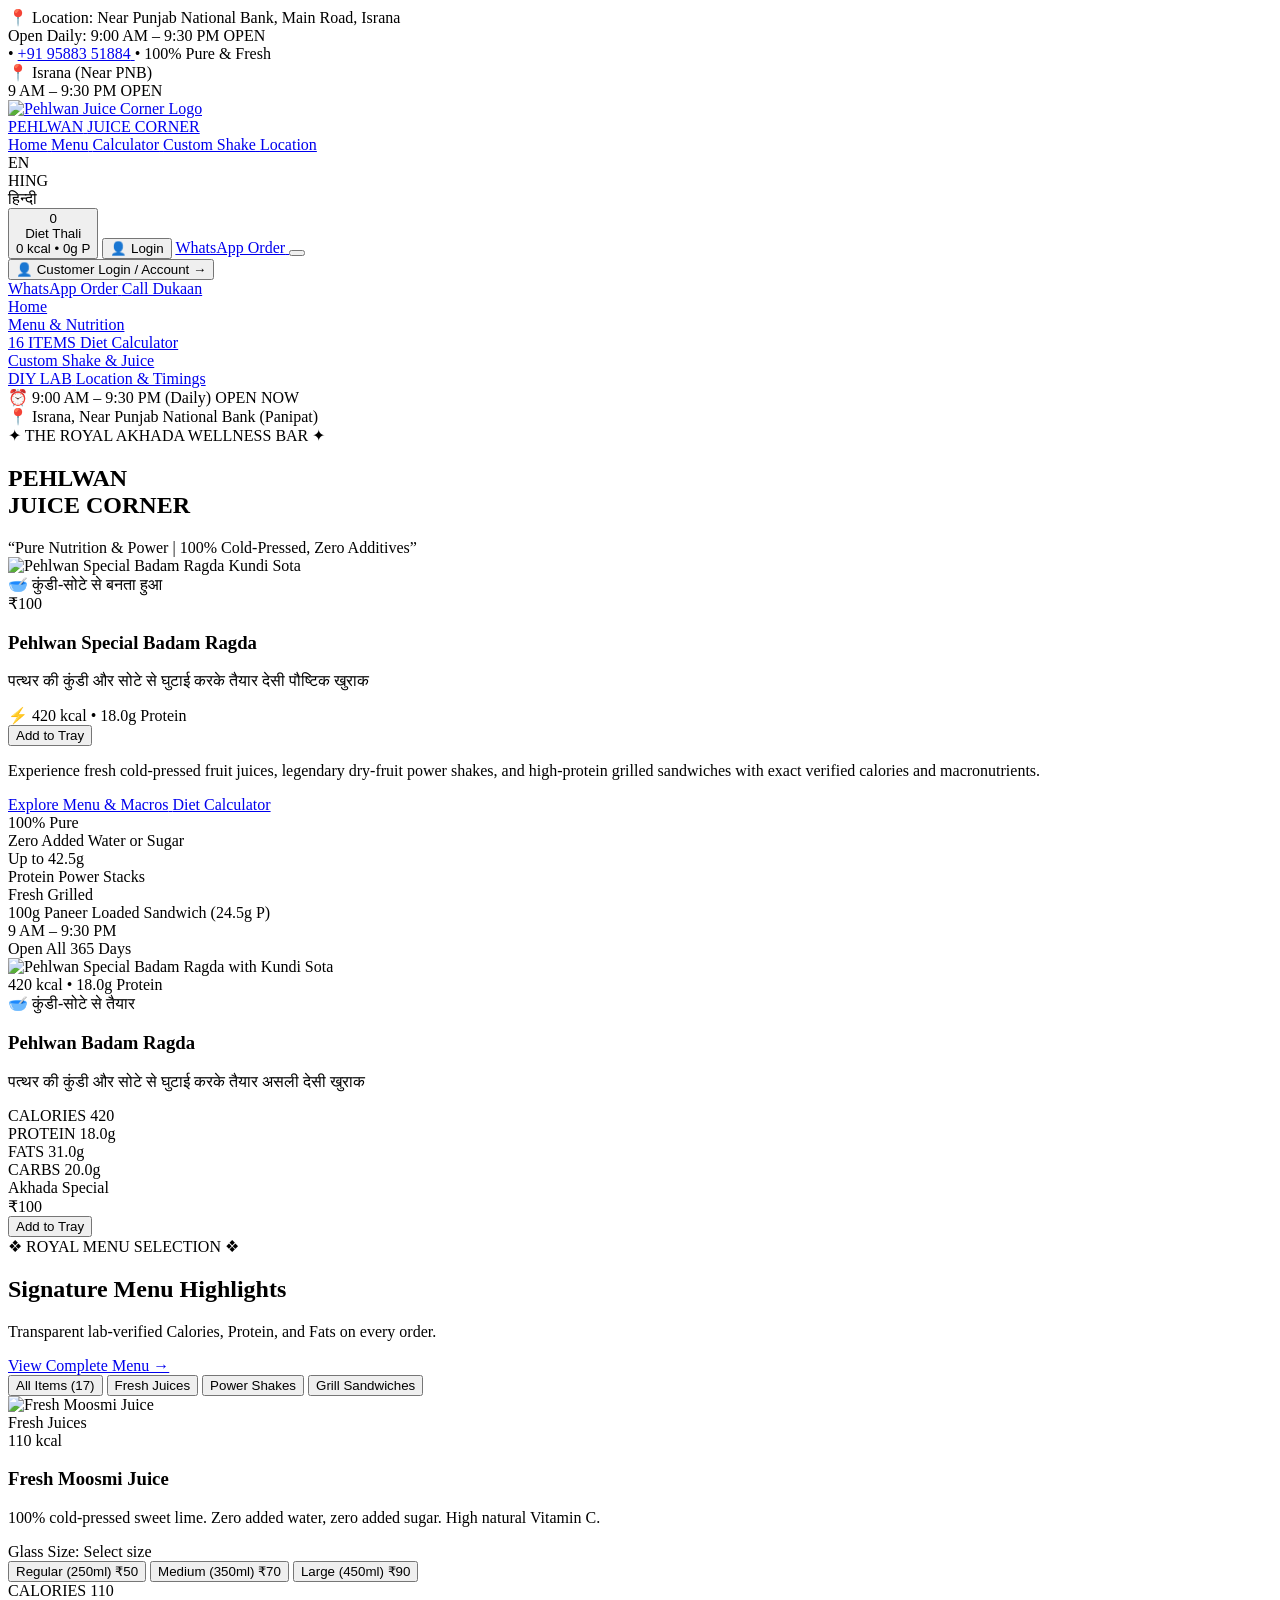
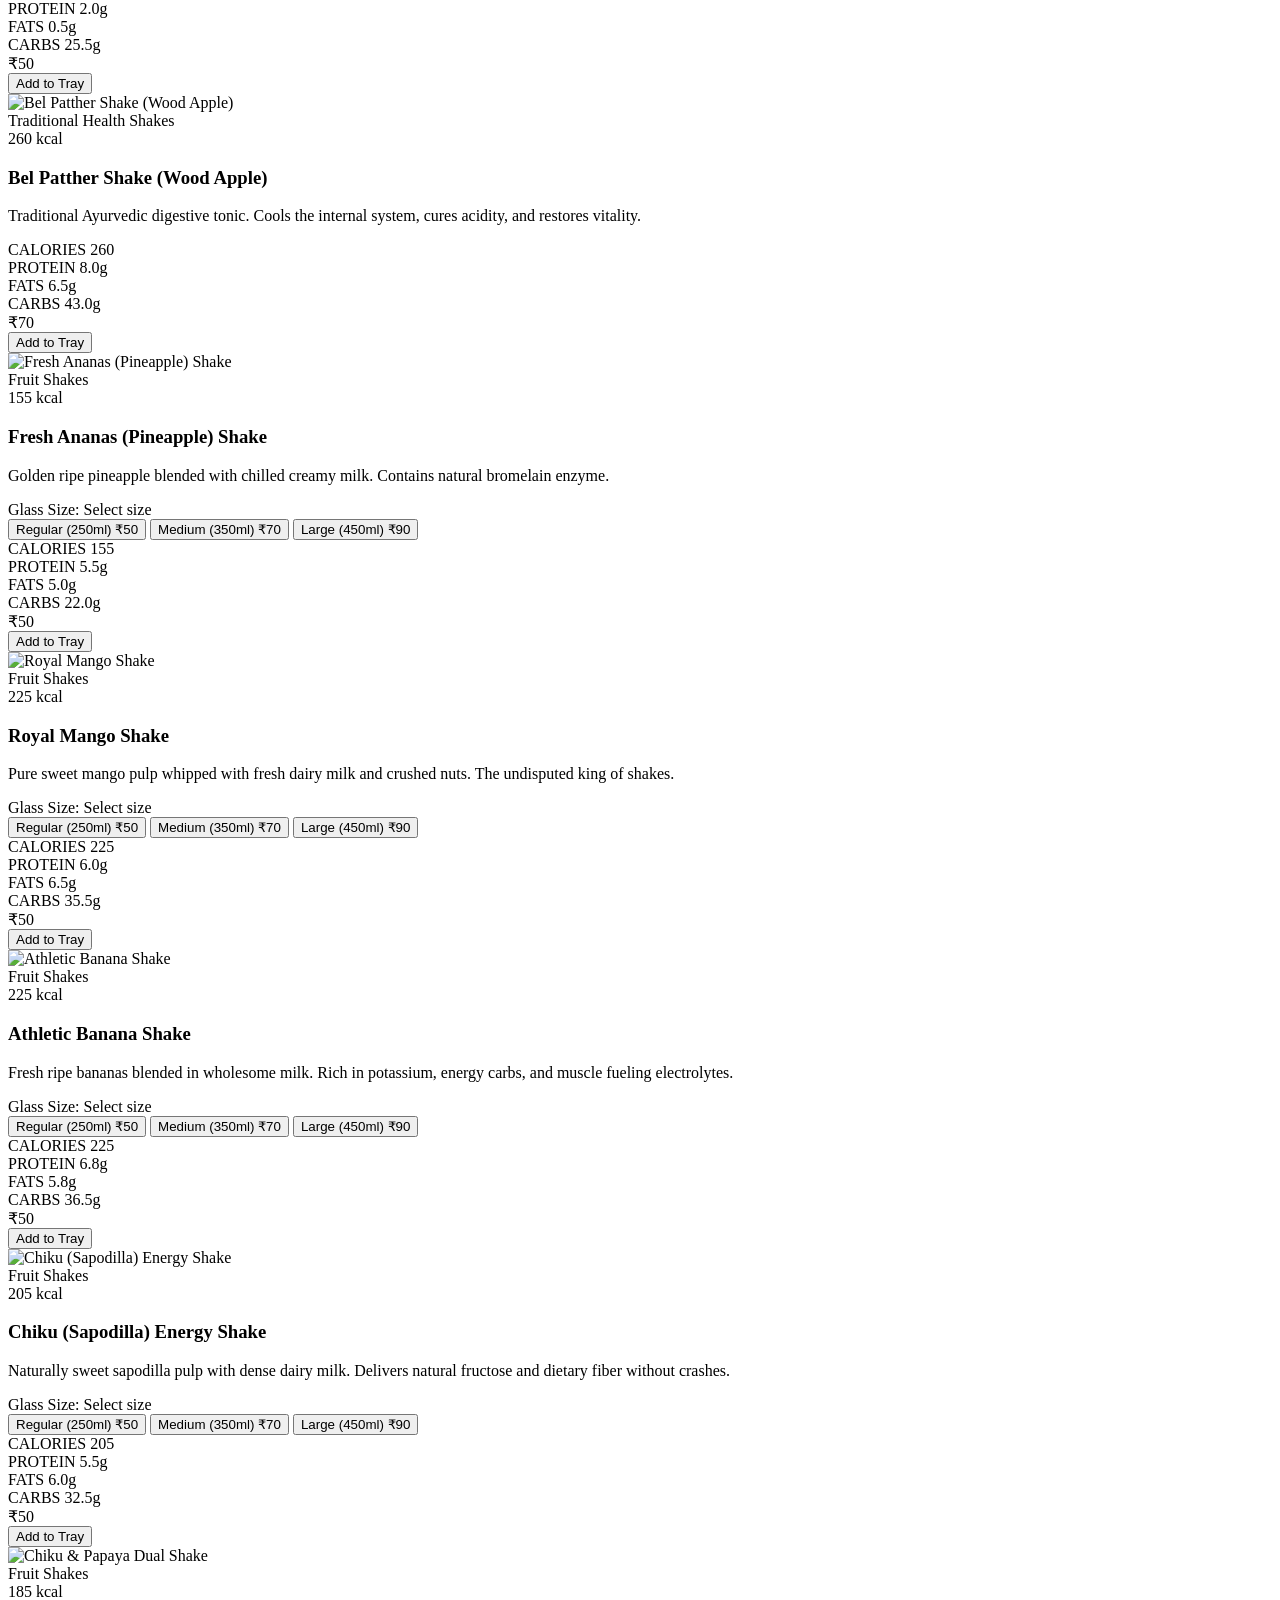
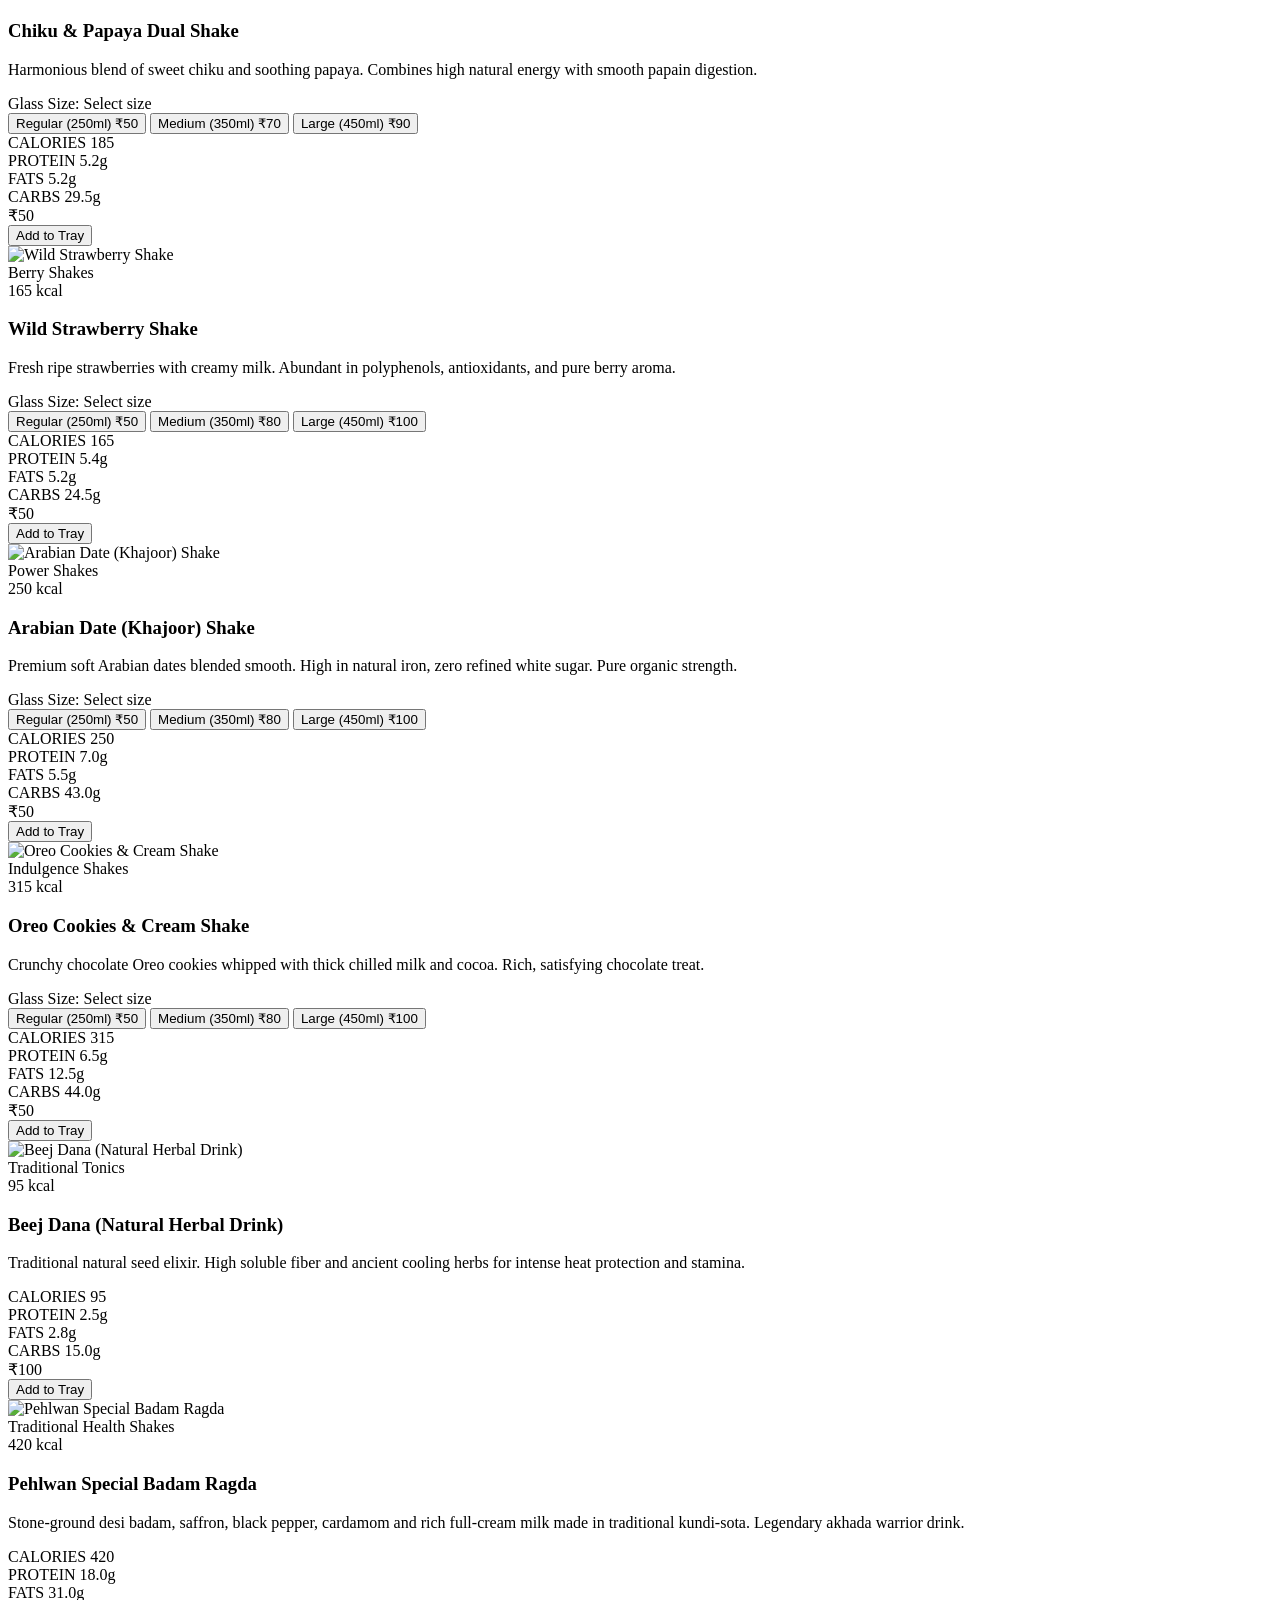
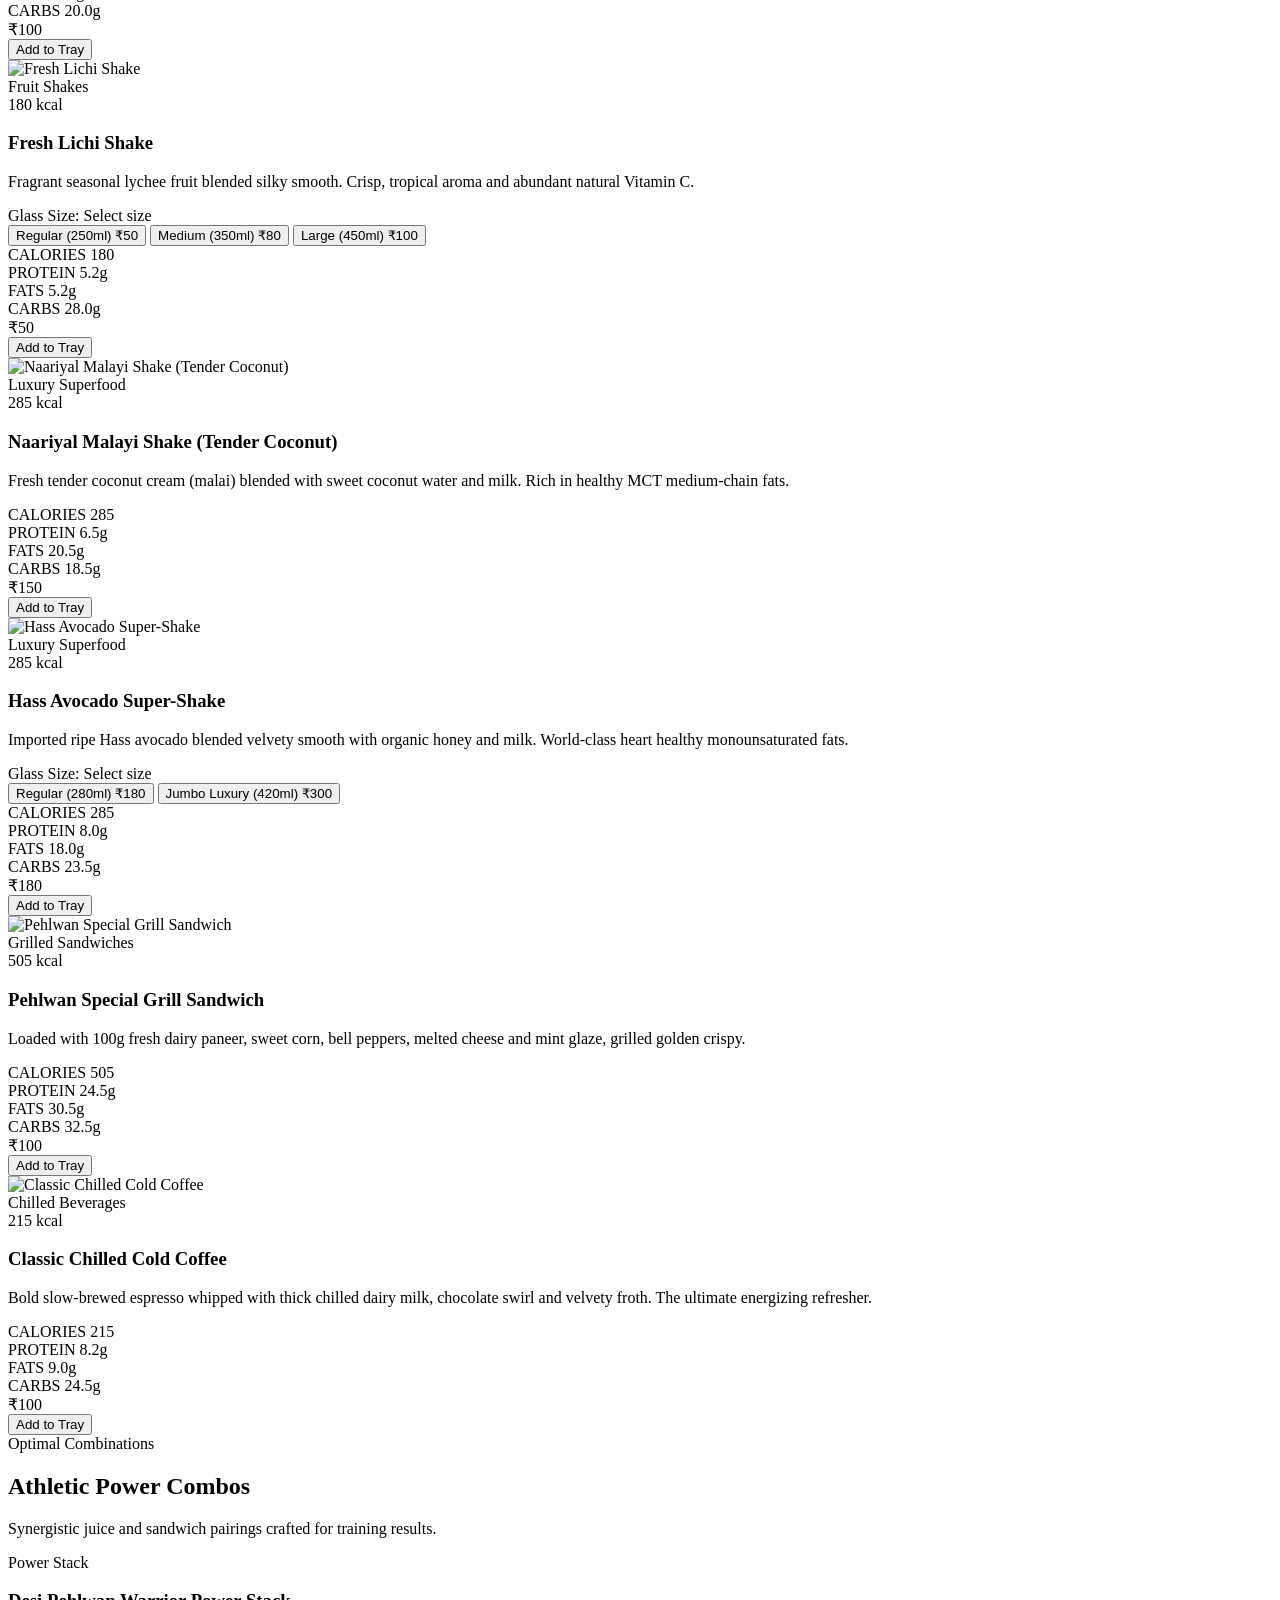
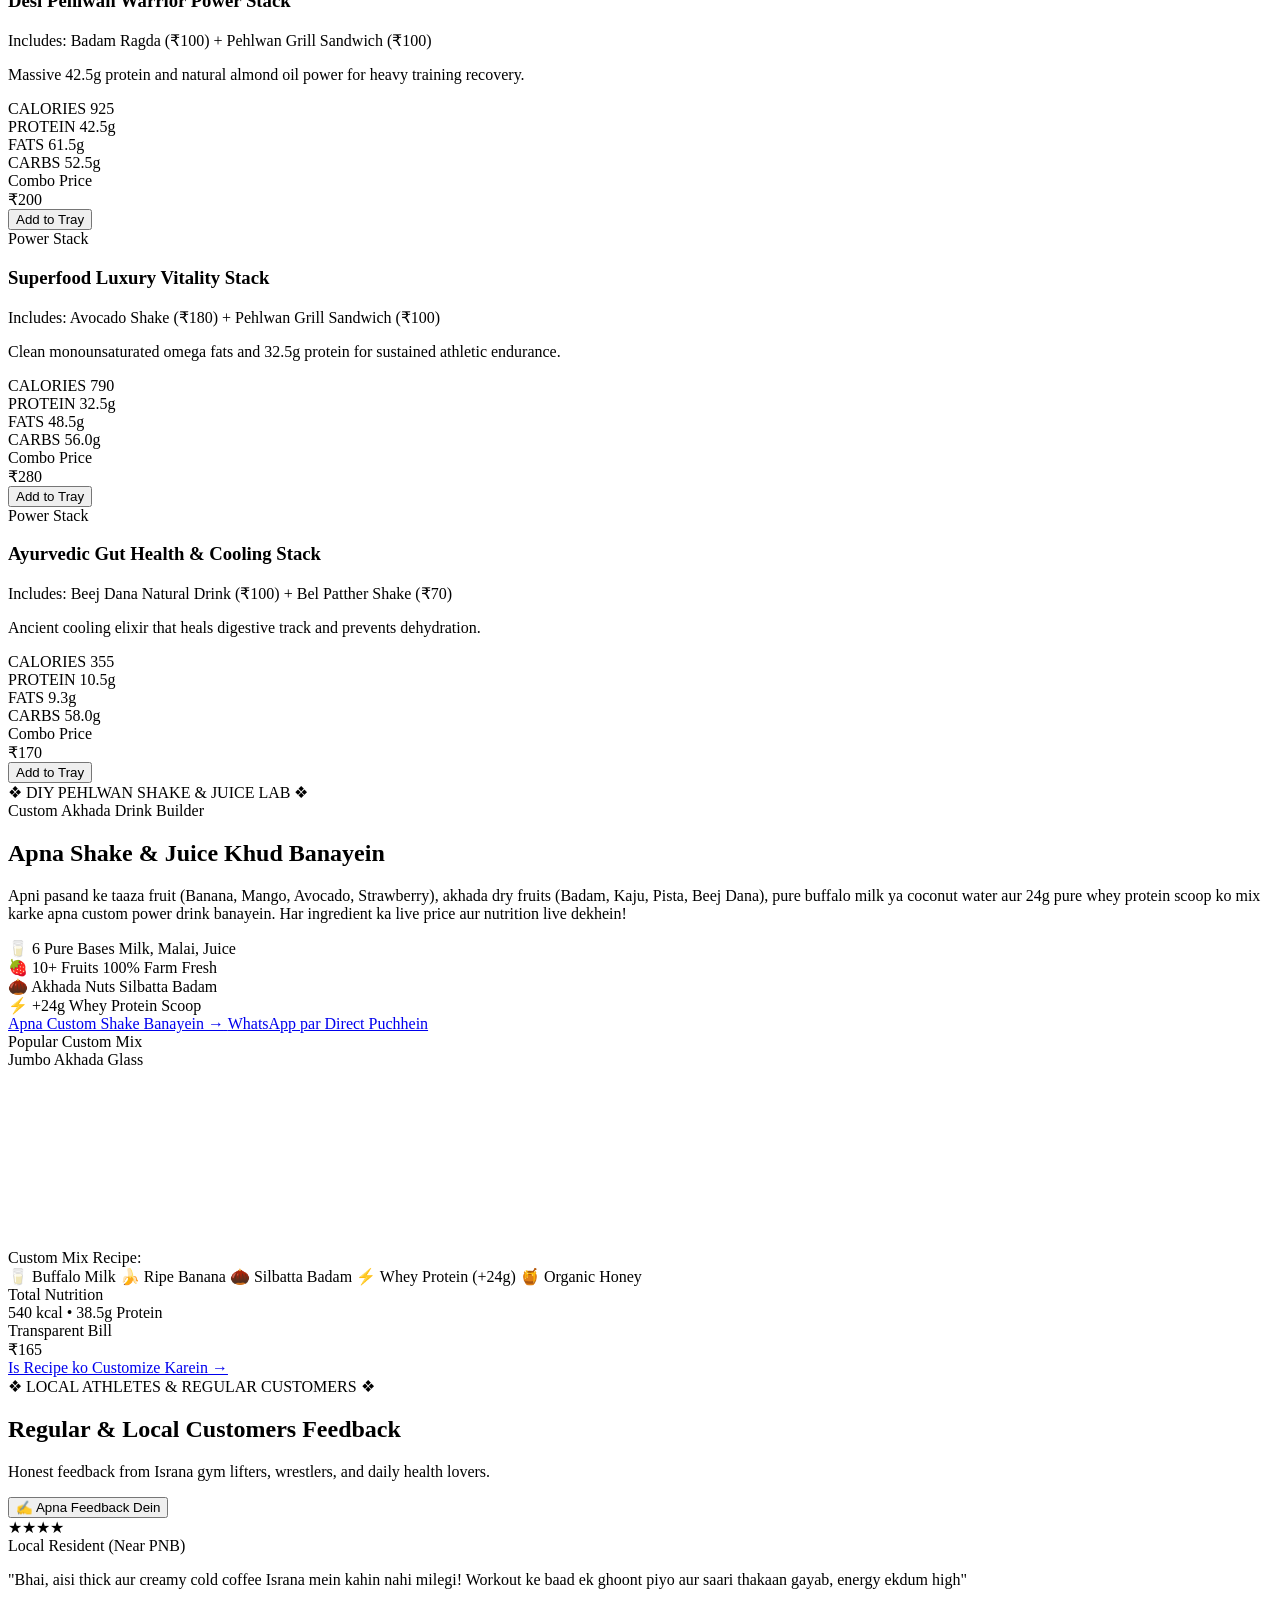
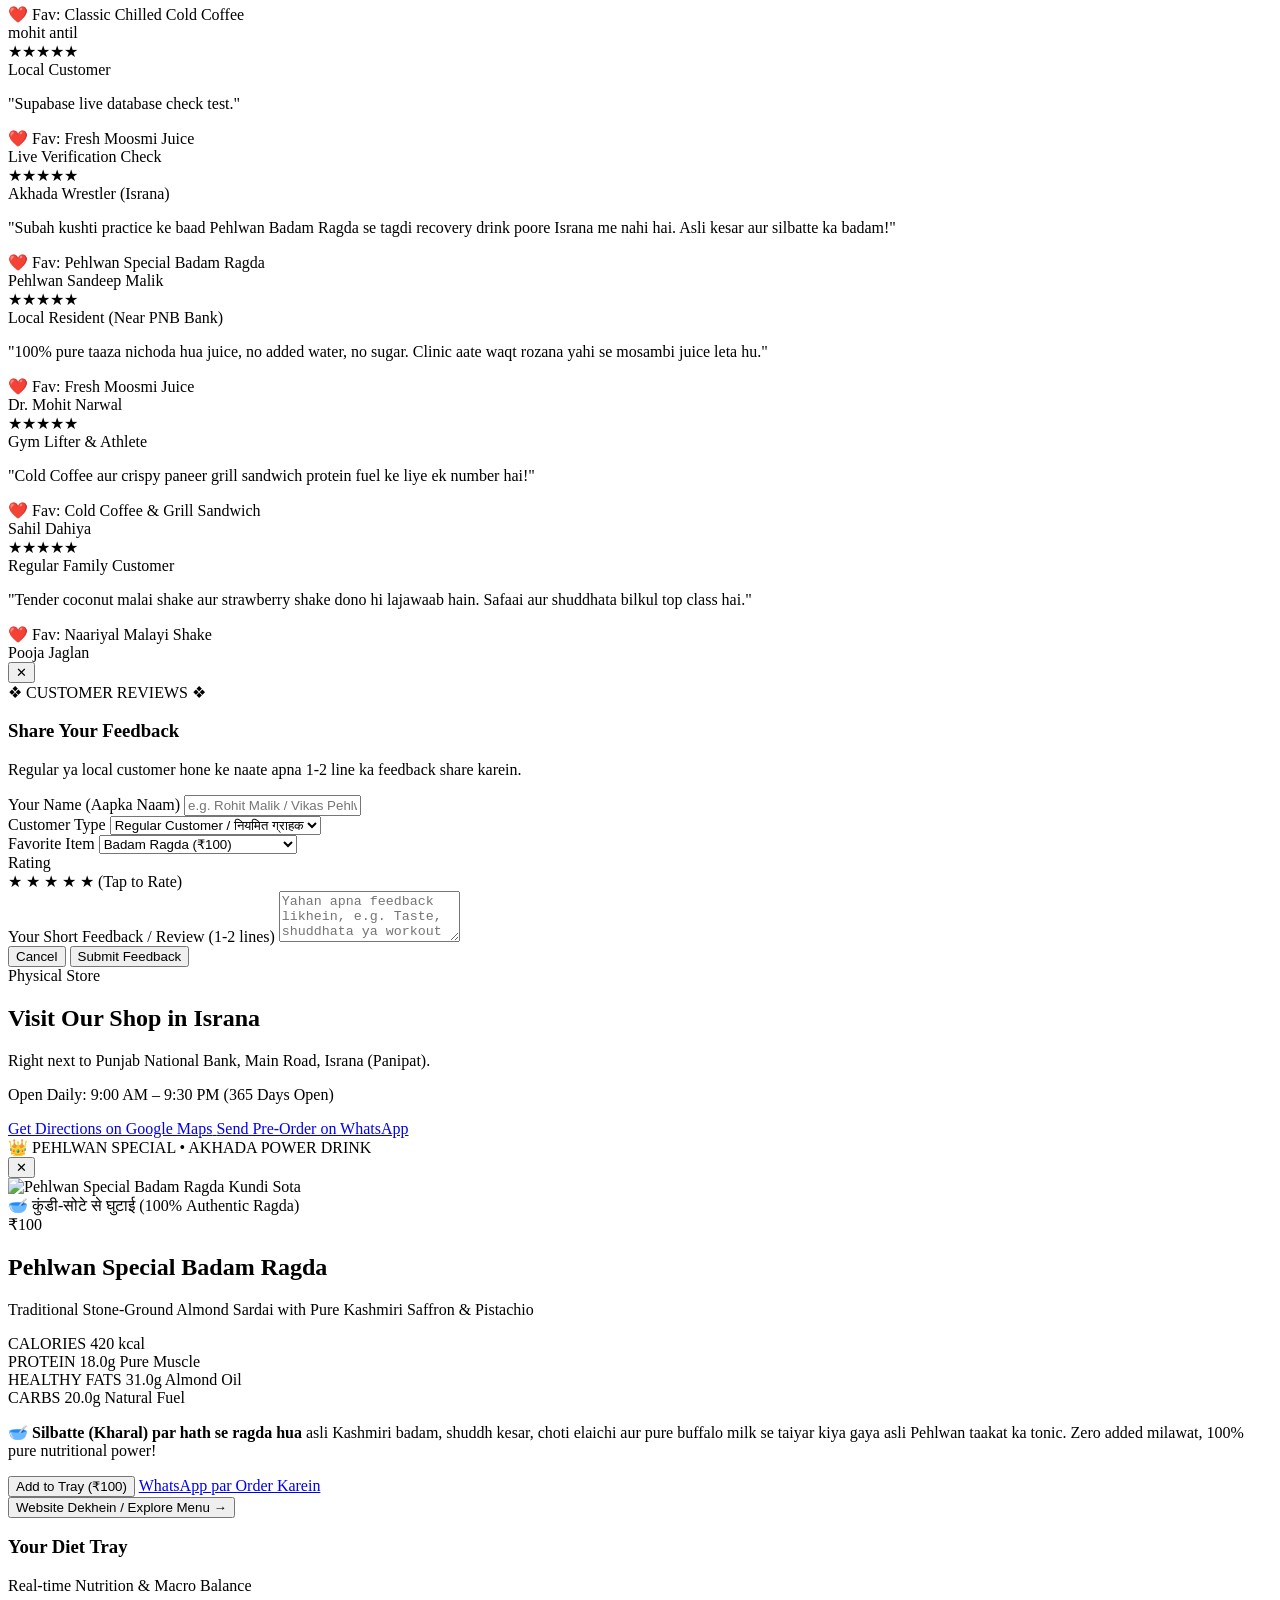
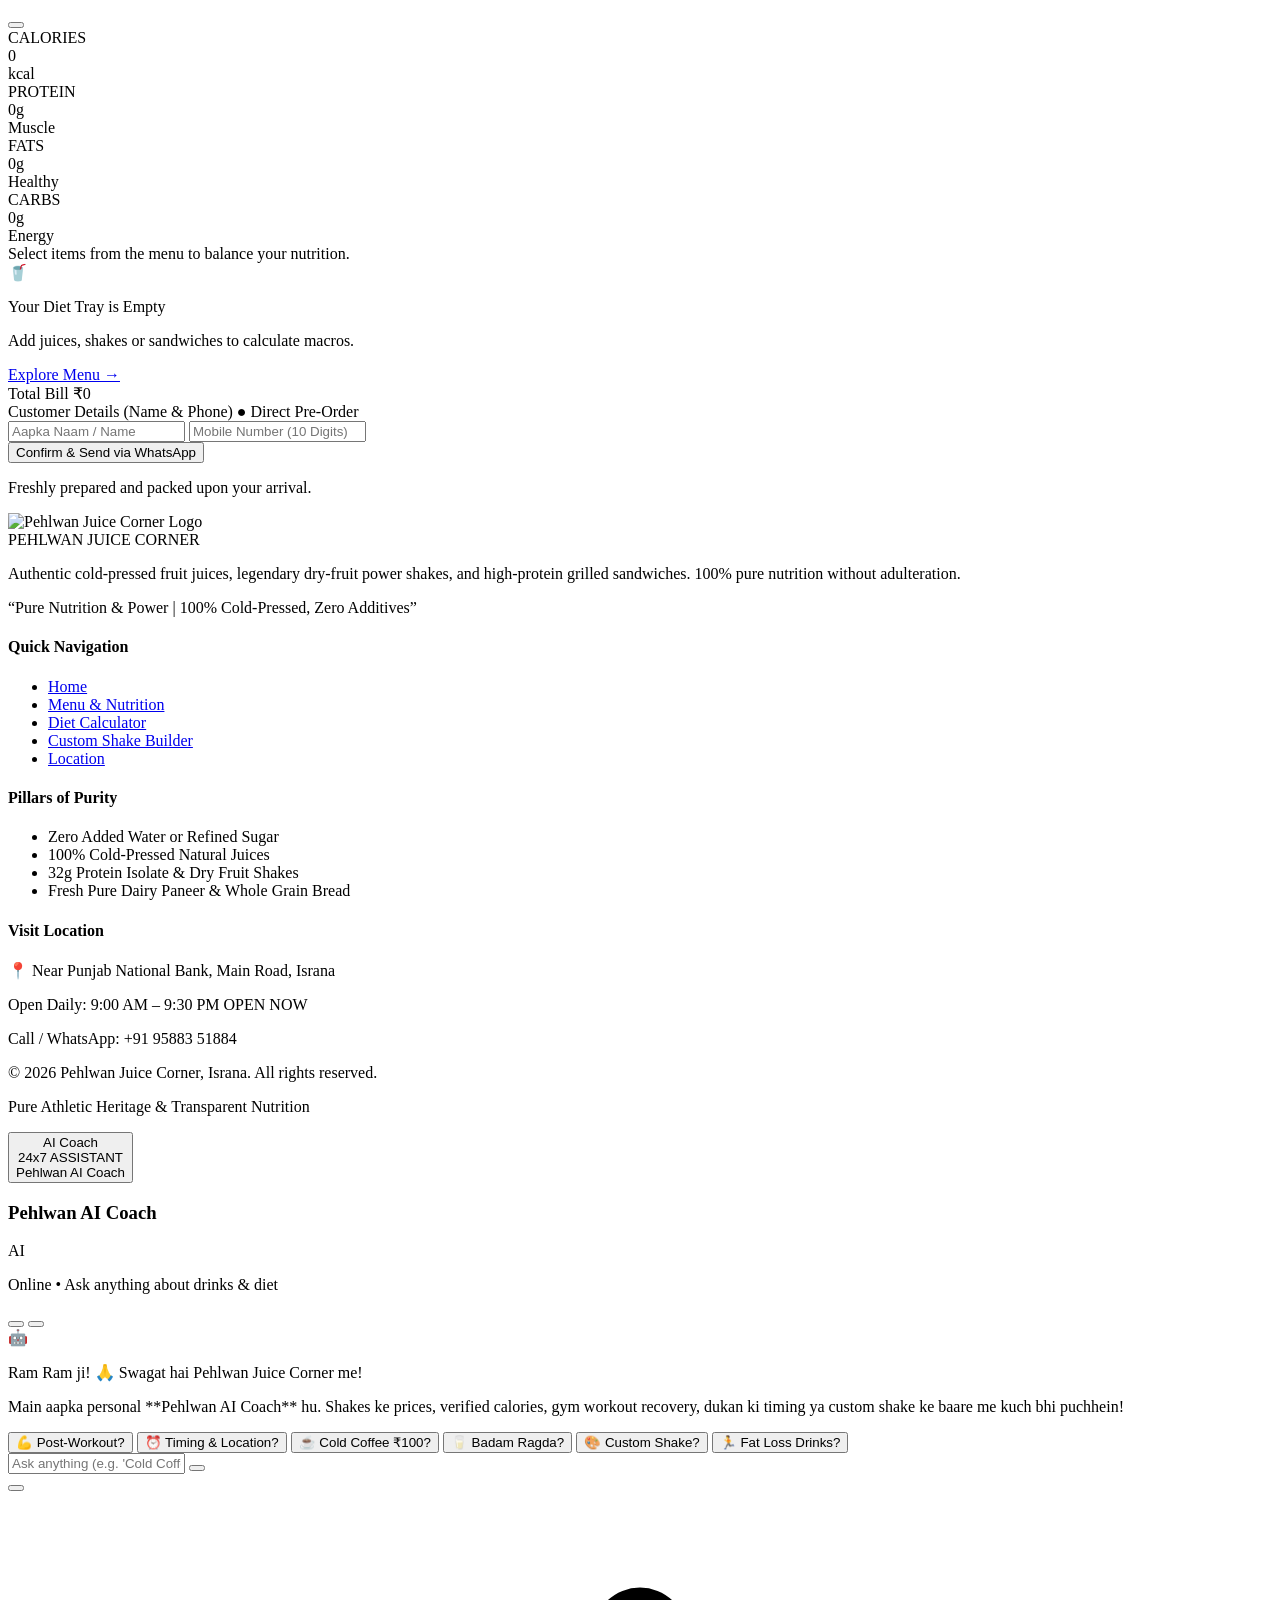
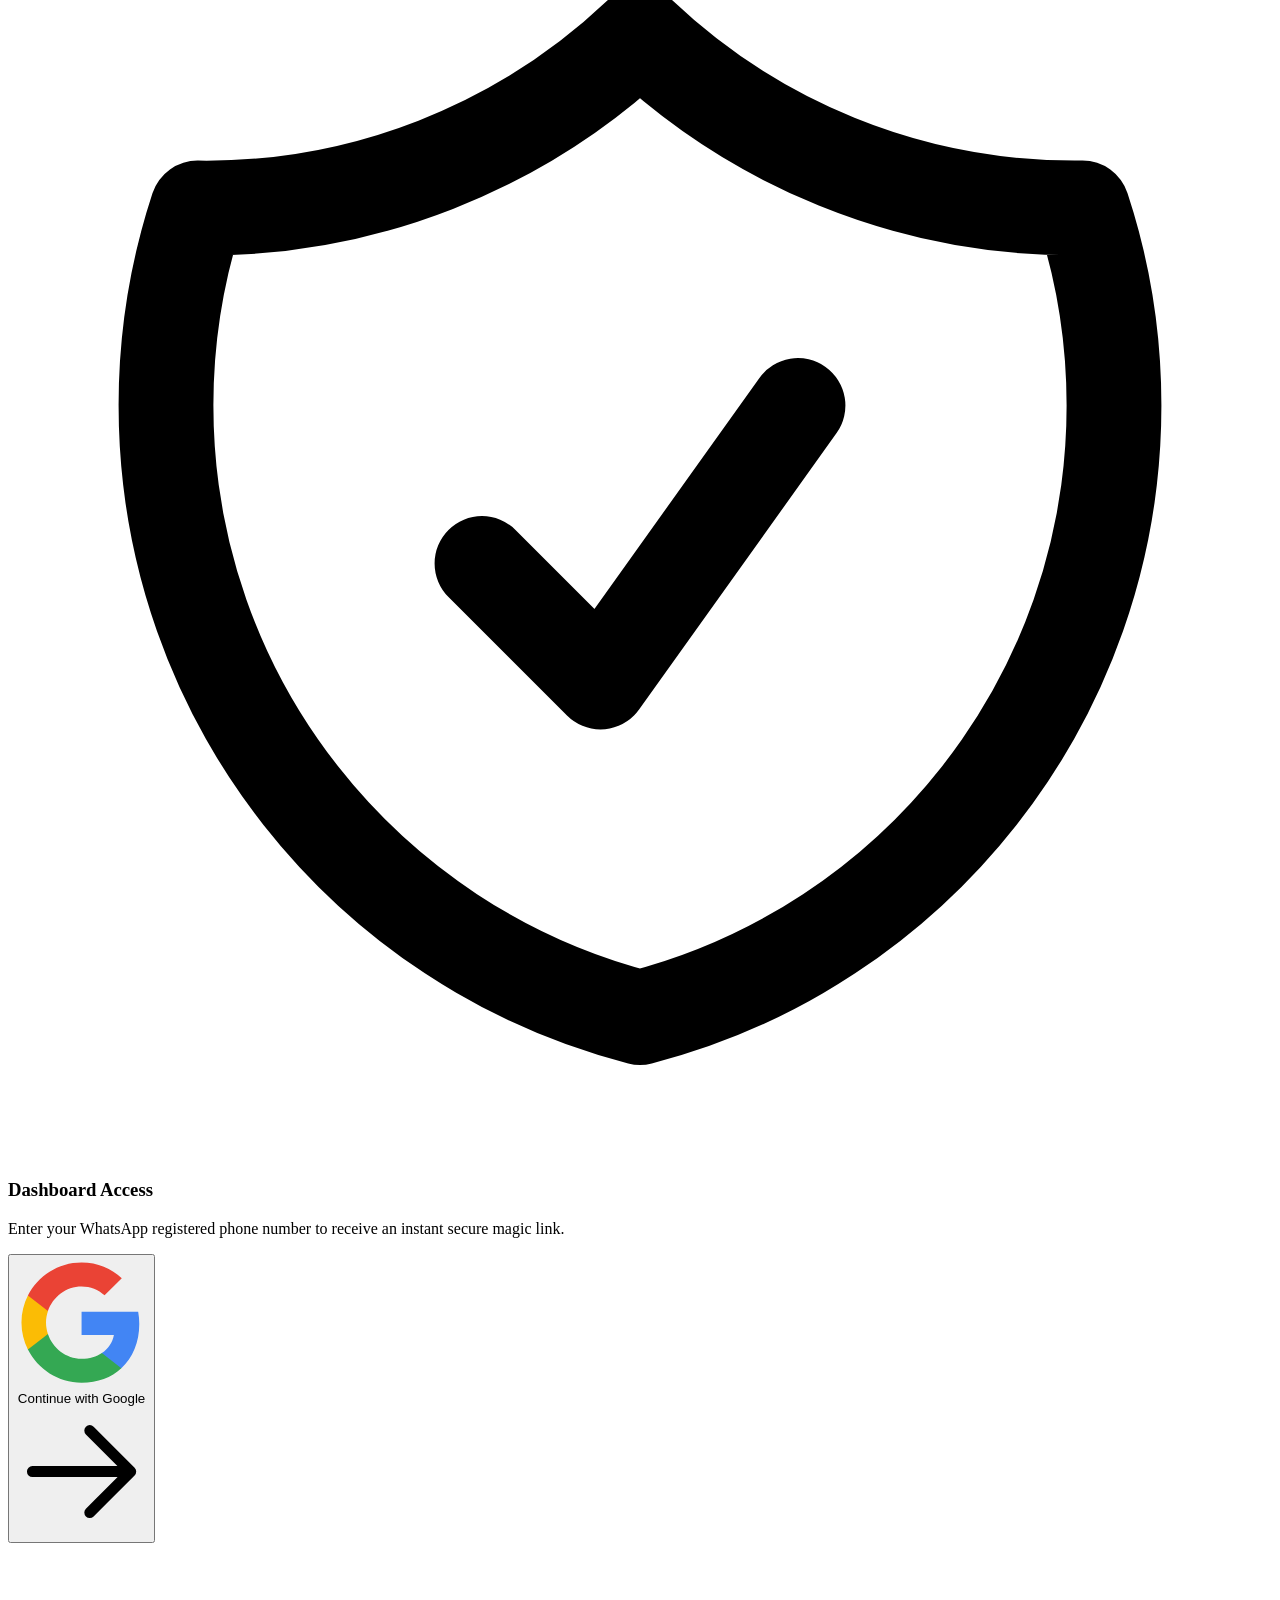
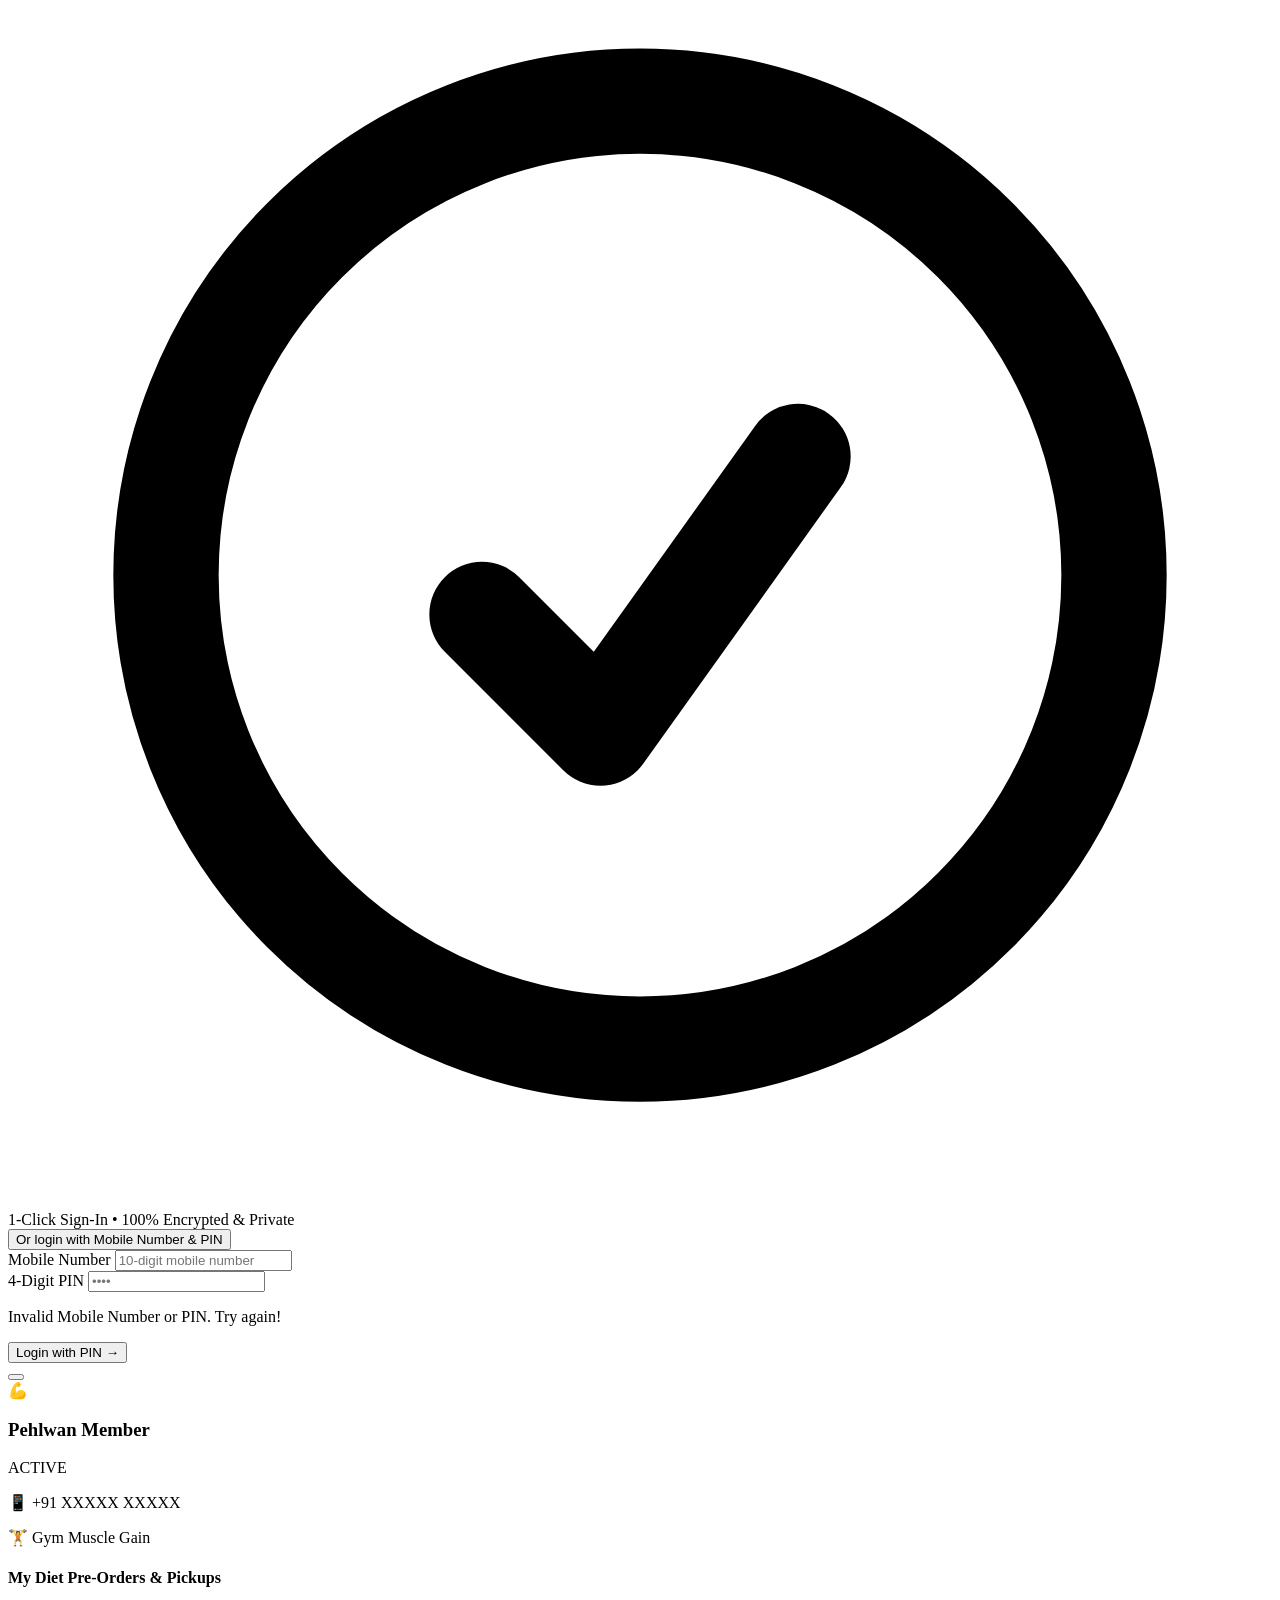
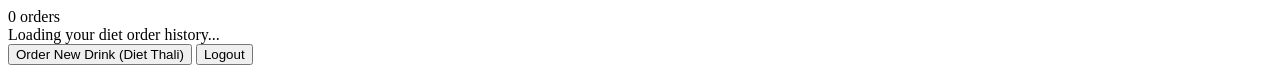
==== index.html @ ba2afd47 "Activate Official Google One-Tap Login with Google Cloud Client ID for all users" ====
<!DOCTYPE html>
<html lang="en">
<head>
    <base href="/pehlwan-juice-corner/">
    <meta charset="UTF-8">
    <meta name="viewport" content="width=device-width, initial-scale=1.0">
    <title>Pehlwan Juice Corner | Pure Juices, Power Shakes & High-Protein Sandwiches</title>
    <!-- Google Fonts -->
    <link rel="preconnect" href="https://fonts.googleapis.com">
    <link rel="preconnect" href="https://fonts.gstatic.com" crossorigin>
    <link href="https://fonts.googleapis.com/css2?family=Cinzel:wght@500;600;700;800;900&family=Playfair+Display:ital,wght@0,600;0,700;1,600&family=Outfit:wght@400;500;600;700;800;900&family=Plus+Jakarta+Sans:wght@400;500;600;700;800&display=swap" rel="stylesheet">
    <!-- Tailwind CSS CDN -->
    <script src="https://cdn.tailwindcss.com"></script>
    <script>
        tailwind.config = {
            theme: {
                extend: {
                    colors: {
                        pehlwan: {
                            dark: '#000000',
                            card: '#ffffff',
                            cardLight: '#f8fafc',
                            cardDark: '#09090b',
                            gold: '#000000',
                            goldLight: '#f4f4f5',
                            goldDark: '#18181b',
                            amber: '#000000',
                            saffron: '#18181b',
                            green: '#000000',
                            emerald: '#000000',
                            mint: '#27272a'
                        }
                    },
                    fontFamily: {
                        sans: ['"Plus Jakarta Sans"', 'sans-serif'],
                        heading: ['"Cinzel"', 'serif'],
                        body: ['"Outfit"', 'sans-serif'],
                        classic: ['"Cinzel"', 'serif']
                    }
                }
            }
        }
    </script>
    <!-- Lucide Icons CDN -->
    <script src="https://unpkg.com/lucide@latest"></script>
    <link rel="stylesheet" href="static/css/style.css">
    <link rel="icon" type="image/png" href="static/images/pehlwan_logo.png">
</head>
<body class="bg-white text-black font-sans min-h-screen flex flex-col selection:bg-black selection:text-white">

    <!-- Top Minimalist Ticker Bar (Jet Black, Crisp White Text - Ultra Compact) -->
    <div class="bg-black text-white border-b border-neutral-800 py-1 px-3 sm:px-6 text-[10px] sm:text-[11px] font-semibold">
        <!-- Desktop / Laptop View (md+) -->
        <div class="max-w-7xl mx-auto hidden md:flex items-center justify-between">
            <div class="flex items-center gap-2">
                <span class="w-1.5 h-1.5 rounded-full bg-white animate-pulse"></span>
                <span data-i18n="topLocation">📍 Location: Near Punjab National Bank, Main Road, Israna</span>
            </div>
            <div class="flex items-center gap-4 text-neutral-300">
                <div class="flex items-center gap-1.5">
                    <i data-lucide="clock" class="w-3 h-3 text-white"></i>
                    <span data-i18n="topTiming">Open Daily: 9:00 AM – 9:30 PM</span>
                    <span class="shop-status-badge ticker-badge inline-flex items-center gap-1 px-1.5 py-0.5 rounded-full text-[8.5px] font-black bg-emerald-400 text-black ml-1">
                        <span class="status-dot w-1.5 h-1.5 rounded-full bg-emerald-800 animate-pulse"></span>
                        <span class="status-text">OPEN</span>
                    </span>
                </div>
                <span class="text-neutral-600">•</span>
                <a href="https://wa.me/919588351884" target="_blank" class="hover:text-white flex items-center gap-1 text-white">
                    <i data-lucide="phone" class="w-3 h-3"></i>
                    <span>+91 95883 51884</span>
                </a>
                <span class="text-neutral-600">•</span>
                <span data-i18n="topTagline" class="text-neutral-400">100% Pure & Fresh</span>
            </div>
        </div>

        <!-- Phone / Mobile View (< md) -->
        <div class="flex md:hidden items-center justify-between gap-2 max-w-lg mx-auto text-[10px]">
            <div class="flex items-center gap-1 text-neutral-200 truncate">
                <span class="w-1.5 h-1.5 rounded-full bg-white flex-shrink-0"></span>
                <span class="truncate">📍 Israna (Near PNB)</span>
            </div>
            <div class="flex items-center gap-2 flex-shrink-0 text-white font-medium">
                <span>9 AM – 9:30 PM</span>
                <span class="shop-status-badge ticker-badge inline-flex items-center gap-1 px-1.5 py-0.5 rounded-full text-[8.5px] font-black bg-emerald-400 text-black">
                    <span class="status-dot w-1.5 h-1.5 rounded-full bg-emerald-800 animate-pulse"></span>
                    <span class="status-text">OPEN</span>
                </span>
            </div>
        </div>
    </div>

    <!-- Main Header Bar (Compact & Sleek, Pure Black & White) -->
    <header class="sticky top-0 z-40 bg-white/95 backdrop-blur-xl border-b border-neutral-200 transition-all shadow-sm">
        <div class="max-w-7xl mx-auto px-3 sm:px-6 lg:px-8">
            <div class="flex items-center justify-between h-14 sm:h-16 gap-2 sm:gap-4">
                
                <!-- Brand Logo (Compact, Crisp, Non-Wrapping) -->
                <a href="index.html" class="flex items-center gap-2 sm:gap-2.5 group flex-shrink-0">
                    <div class="relative w-8 h-8 sm:w-9 sm:h-9 lg:w-10 lg:h-10 flex items-center justify-center flex-shrink-0 rounded-full border border-neutral-200 p-0.5 bg-neutral-50 group-hover:border-black transition-all">
                        <img src="static/images/pehlwan_logo.png" alt="Pehlwan Juice Corner Logo" class="w-full h-full object-contain rounded-full">
                    </div>
                    <div class="flex flex-col">
                        <span class="font-classic font-black text-xs sm:text-sm lg:text-base tracking-wider text-black uppercase leading-tight">
                            <span data-i18n="heroTitlePehlwan">PEHLWAN</span>
                        </span>
                        <span class="font-classic text-neutral-600 text-[8px] sm:text-[9px] lg:text-[10px] font-bold tracking-[0.16em] uppercase leading-tight">
                            <span data-i18n="heroTitleJuice">JUICE CORNER</span>
                        </span>
                    </div>
                </a>

                <!-- Desktop Navigation Links (Laptop / PC: lg+ only) -->
                <nav class="hidden lg:flex items-center gap-1 xl:gap-2 text-xs font-bold tracking-wide">
                    <a href="index.html" class="px-2.5 py-1 rounded-full transition-all flex items-center gap-1 bg-black text-white font-extrabold shadow-sm" data-i18n="navHome">
                        <span>Home</span>
                    </a>
                    <a href="menu.html" class="px-2.5 py-1 rounded-full transition-all flex items-center gap-1 text-neutral-700 hover:text-black hover:bg-neutral-100">
                        <span data-i18n="navMenu">Menu</span>
                    </a>
                    <a href="calculator.html" class="px-2.5 py-1 rounded-full transition-all flex items-center gap-1.5 text-neutral-700 hover:text-black hover:bg-neutral-100">
                        <i data-lucide="calculator" class="w-3.5 h-3.5"></i>
                        <span data-i18n="navCalculator">Calculator</span>
                    </a>
                    <a href="custom_shake.html" class="px-2.5 py-1 rounded-full transition-all flex items-center gap-1.5 text-neutral-700 hover:text-black hover:bg-neutral-100">
                        <i data-lucide="sparkles" class="w-3.5 h-3.5"></i>
                        <span data-i18n="navCustomShake">Custom Shake</span>
                    </a>
                    <a href="location.html" class="px-2.5 py-1 rounded-full transition-all flex items-center gap-1.5 text-neutral-700 hover:text-black hover:bg-neutral-100">
                        <i data-lucide="map-pin" class="w-3.5 h-3.5"></i>
                        <span data-i18n="navLocation">Location</span>
                    </a>
                </nav>

                <!-- Header Actions (Compact, Settled, Non-Colliding) -->
                <div class="flex items-center gap-1.5 sm:gap-2.5 flex-shrink-0">
                    
                    <!-- 3-WAY LANGUAGE SWITCHER (EN | HING | हिन्दी) -->
                    <div class="flex items-center">
                        <div id="lang-switch-track" class="glossy-switch-track compact w-[78px] sm:w-[94px] h-[22px] sm:h-[24px]" data-pos="center" title="Switch Language">
                            <div class="glossy-thumb"></div>
                            <div class="switch-segment segment-en" data-lang="en">EN</div>
                            <div class="switch-segment segment-hinglish" data-lang="hinglish">HING</div>
                            <div class="switch-segment segment-hi" data-lang="hi">हिन्दी</div>
                        </div>
                    </div>

                    <!-- Diet Tray Trigger (Icon on Phone, Metric Pill on Laptop) -->
                    <button onclick="togglePehlwanTray()" class="relative flex items-center gap-1.5 sm:gap-2 bg-neutral-100 hover:bg-neutral-200 text-black p-1.5 sm:px-2.5 sm:py-1 rounded-full border border-neutral-300 hover:border-black transition-all shadow-sm" title="View Diet Tray">
                        <div class="relative">
                            <i data-lucide="shopping-bag" class="w-3.5 h-3.5 sm:w-4 sm:h-4 text-black"></i>
                            <span id="pehlwan-tray-count" class="absolute -top-1 -right-1 bg-black text-white text-[8px] font-black w-3.5 h-3.5 rounded-full flex items-center justify-center">0</span>
                        </div>
                        <div class="text-left hidden md:block">
                            <div class="text-[8.5px] text-neutral-500 uppercase font-bold tracking-wider leading-none" data-i18n="navTray">Diet Thali</div>
                            <div class="text-[9.5px] font-bold text-black leading-tight flex items-center gap-1 mt-0.5">
                                <span id="tray-header-calories" class="font-extrabold">0</span> kcal
                                <span class="text-neutral-400">•</span>
                                <span id="tray-header-protein" class="font-extrabold">0g</span> P
                            </div>
                        </div>
                    </button>

                    <!-- Customer Account / Login Pill -->
                    <button onclick="handleCustomerAuthClick()" id="cust-auth-btn" class="inline-flex items-center gap-1.5 bg-white hover:bg-neutral-100 text-black font-extrabold text-xs px-2.5 py-1 sm:px-3 sm:py-1.5 rounded-full border border-neutral-300 hover:border-black transition-all shadow-sm flex-shrink-0" title="Customer Account">
                        <span id="cust-status-dot" class="w-2 h-2 rounded-full bg-neutral-400"></span>
                        <span id="cust-auth-btn-label">👤 Login</span>
                    </button>

                    <!-- WhatsApp Order Button -->
                    <a href="https://wa.me/919588351884?text=Hello%20Pehlwan%20Juice%20Corner!%20I%20want%20to%20order." target="_blank" class="inline-flex items-center justify-center gap-1.5 bg-black hover:bg-neutral-800 text-white font-black text-xs p-1.5 sm:px-3.5 sm:py-1.5 rounded-full transition-all shadow-sm flex-shrink-0" title="Order via WhatsApp">
                        <i data-lucide="message-circle" class="w-3.5 h-3.5 sm:w-4 sm:h-4"></i>
                        <span class="hidden sm:inline" data-i18n="navOrderWhatsApp">WhatsApp Order</span>
                    </a>

                    <!-- Mobile Hamburger (Visible on Phone/Tablet, Hidden on Laptop) -->
                    <button onclick="toggleMobileNav()" class="lg:hidden p-1.5 text-black hover:bg-neutral-100 rounded-full focus:outline-none transition-colors border border-neutral-200" title="Open Navigation Menu">
                        <i data-lucide="menu" class="w-4 h-4 stroke-[2.5]"></i>
                    </button>
                </div>
            </div>
        </div>

        <!-- Mobile Navigation Menu Drawer (Clean Modern White & Black App Drawer) -->
        <div id="mobile-nav" class="hidden lg:hidden bg-white/98 backdrop-blur-2xl border-b-2 border-black px-4 pt-4 pb-6 space-y-4 shadow-2xl">
            <!-- Customer Login in Mobile Drawer -->
            <button onclick="toggleMobileNav(); handleCustomerAuthClick();" id="mobile-cust-auth-btn" class="w-full bg-neutral-100 border border-neutral-300 hover:border-black text-black font-extrabold text-xs py-2.5 px-3 rounded-xl flex items-center justify-between shadow-sm">
                <span class="flex items-center gap-2">
                    <span id="mobile-cust-status-dot" class="w-2 h-2 rounded-full bg-neutral-400"></span>
                    <span id="mobile-cust-btn-label">👤 Customer Login / Account</span>
                </span>
                <span class="text-neutral-400">→</span>
            </button>

            <!-- Quick Action Buttons -->
            <div class="grid grid-cols-2 gap-2.5 pb-2 border-b border-neutral-200">
                <a href="https://wa.me/919588351884?text=Hello%20Pehlwan%20Juice%20Corner!%20I%20want%20to%20order." target="_blank" class="bg-black text-white font-black text-xs py-2.5 px-3 rounded-xl flex items-center justify-center gap-2 shadow-md">
                    <i data-lucide="message-circle" class="w-4 h-4"></i>
                    <span>WhatsApp Order</span>
                </a>
                <a href="tel:+91 95883 51884" class="bg-white border-2 border-black text-black font-black text-xs py-2.5 px-3 rounded-xl flex items-center justify-center gap-2 hover:bg-black hover:text-white transition-colors">
                    <i data-lucide="phone" class="w-4 h-4"></i>
                    <span>Call Dukaan</span>
                </a>
            </div>

            <!-- Main Nav Links with Icons -->
            <div class="space-y-1 text-sm font-bold">
                <a href="index.html" class="flex items-center gap-3 px-3.5 py-2.5 rounded-xl hover:bg-neutral-100 bg-black text-white font-black" data-i18n="navHome">
                    <i data-lucide="home" class="w-4 h-4"></i>
                    <span>Home</span>
                </a>
                <a href="menu.html" class="flex items-center justify-between px-3.5 py-2.5 rounded-xl hover:bg-neutral-100 text-neutral-800">
                    <div class="flex items-center gap-3">
                        <i data-lucide="cup-soda" class="w-4 h-4"></i>
                        <span data-i18n="navMenu">Menu & Nutrition</span>
                    </div>
                    <span class="text-[9px] bg-neutral-200 text-black px-2 py-0.5 rounded-full font-black">16 ITEMS</span>
                </a>
                <a href="calculator.html" class="flex items-center gap-3 px-3.5 py-2.5 rounded-xl hover:bg-neutral-100 text-neutral-800" data-i18n="navCalculator">
                    <i data-lucide="calculator" class="w-4 h-4"></i>
                    <span>Diet Calculator</span>
                </a>
                <a href="custom_shake.html" class="flex items-center justify-between px-3.5 py-2.5 rounded-xl hover:bg-neutral-100 text-neutral-800">
                    <div class="flex items-center gap-3">
                        <i data-lucide="sparkles" class="w-4 h-4"></i>
                        <span data-i18n="navCustomShake">Custom Shake & Juice</span>
                    </div>
                    <span class="text-[9px] bg-black text-white px-2 py-0.5 rounded-full font-black">DIY LAB</span>
                </a>
                <a href="location.html" class="flex items-center gap-3 px-3.5 py-2.5 rounded-xl hover:bg-neutral-100 text-neutral-800" data-i18n="navLocation">
                    <i data-lucide="map-pin" class="w-4 h-4"></i>
                    <span>Location & Timings</span>
                </a>
            </div>

            <!-- Shop Info in Drawer -->
            <div class="pt-3 border-t border-neutral-200 text-xs text-neutral-600 flex items-center justify-between font-medium">
                <span>⏰ 9:00 AM – 9:30 PM (Daily)</span>
                <span class="shop-status-badge inline-flex items-center gap-1.5 px-2 py-0.5 rounded-full text-[10px] font-black bg-emerald-50 text-emerald-800 border border-emerald-300">
                    <span class="status-dot w-1.5 h-1.5 rounded-full bg-emerald-500 animate-pulse"></span>
                    <span class="status-text">OPEN NOW</span>
                </span>
            </div>
        </div>
    </header>

    <!-- Main Content -->
    <main class="flex-grow pb-20 sm:pb-8">
        
<!-- Modern Minimalist Hero Section (Crisp White & Bold Black) -->
<section class="relative pt-12 pb-20 md:pt-20 md:pb-28 overflow-hidden bg-white border-b border-neutral-200">
    <div class="max-w-7xl mx-auto px-4 sm:px-6 lg:px-8 relative z-10">
        <div class="grid grid-cols-1 lg:grid-cols-12 gap-12 lg:gap-16 items-center">
            
            <!-- Left 7 Cols: Typography & Actions -->
            <div class="lg:col-span-7 space-y-7 text-center lg:text-left">
                <!-- Location Pill (Clean Black & White) -->
                <div class="inline-flex items-center gap-2 bg-neutral-100 border border-neutral-300 px-4 py-1.5 sm:py-2 rounded-full text-[11px] sm:text-xs font-bold text-black shadow-sm">
                    <span class="w-2 h-2 rounded-full bg-black"></span>
                    <span data-i18n="heroBadge" class="tracking-wide">📍 Israna, Near Punjab National Bank (Panipat)</span>
                </div>

                <!-- Classic Luxury Heading -->
                <div class="space-y-2">
                    <div class="classic-ornament justify-center lg:justify-start text-[9px] sm:text-[10px]">✦ THE ROYAL AKHADA WELLNESS BAR ✦</div>
                    <h1 class="font-classic font-black text-4xl sm:text-6xl lg:text-7xl text-black tracking-[0.04em] leading-[1.08] sm:leading-[1.05]">
                        <span data-i18n="heroTitlePehlwan">PEHLWAN</span> <br>
                        <span data-i18n="heroTitleJuice" class="text-neutral-900">JUICE CORNER</span>
                    </h1>
                </div>

                <!-- Tagline -->
                <div class="text-base sm:text-xl font-classic font-bold text-neutral-800 tracking-wide" data-i18n="heroTagline">
                    “Pure Nutrition & Power | 100% Cold-Pressed, Zero Additives”
                </div>

                <!-- MOBILE EXCLUSIVE: Badam Ragda Kundi Sota Instant Card (Visible Immediately on Mobile Open) -->
                <div class="block lg:hidden my-4">
                    <div class="luxury-card rounded-2xl p-3.5 shadow-md border-2 border-black bg-white" onclick="openBadamRagdaModal()">
                        <div class="relative h-56 rounded-xl overflow-hidden bg-neutral-100">
                            <img src="static/images/badam_ragda_kundi_sota.jpg" alt="Pehlwan Special Badam Ragda Kundi Sota" class="w-full h-full object-cover">
                            <div class="absolute inset-0 bg-gradient-to-t from-black/85 via-transparent to-transparent"></div>
                            
                            <!-- Badges -->
                            <div class="absolute top-2.5 left-2.5 bg-black text-white text-[9px] font-black px-2.5 py-1 rounded-full uppercase tracking-wider flex items-center gap-1 shadow">
                                <span>🥣</span>
                                <span>कुंडी-सोटे से बनता हुआ</span>
                            </div>
                            <div class="absolute top-2.5 right-2.5 bg-white text-black text-xs font-black px-2.5 py-0.5 rounded-full shadow border border-neutral-300">
                                ₹100
                            </div>

                            <div class="absolute bottom-2.5 left-2.5 right-2.5 text-left">
                                <h3 class="font-heading font-black text-base text-white leading-tight">Pehlwan Special Badam Ragda</h3>
                                <p class="text-[10px] text-neutral-200 mt-0.5">पत्थर की कुंडी और सोटे से घुटाई करके तैयार देसी पौष्टिक खुराक</p>
                            </div>
                        </div>

                        <div class="mt-2.5 flex items-center justify-between text-xs">
                            <div class="text-[10px] font-bold text-neutral-600">
                                ⚡ 420 kcal • 18.0g Protein
                            </div>
                            <button onclick="event.stopPropagation(); addToPehlwanTray('item-12');" class="bg-black hover:bg-neutral-800 text-white font-black text-[11px] px-3.5 py-1.5 rounded-full flex items-center gap-1">
                                <i data-lucide="plus" class="w-3.5 h-3.5 stroke-[3]"></i>
                                <span>Add to Tray</span>
                            </button>
                        </div>
                    </div>
                </div>

                <p class="text-neutral-600 text-xs sm:text-base max-w-2xl mx-auto lg:mx-0 leading-relaxed font-normal" data-i18n="heroSubtitle">
                    Experience fresh cold-pressed fruit juices, legendary dry-fruit power shakes, and high-protein grilled sandwiches with exact verified calories and macronutrients.
                </p>

                <!-- Clean Actions -->
                <div class="pt-2 flex flex-col sm:flex-row items-center justify-center lg:justify-start gap-3 sm:gap-4">
                    <a href="menu.html" class="w-full sm:w-auto bg-black hover:bg-neutral-800 text-white font-black text-xs tracking-wider uppercase px-7 sm:px-9 py-3.5 sm:py-4 rounded-full shadow-lg transition-all hover:scale-105 flex items-center justify-center gap-2.5">
                        <span data-i18n="heroBtnMenu">Explore Menu & Macros</span>
                        <i data-lucide="arrow-right" class="w-4 h-4 stroke-[3]"></i>
                    </a>
                    <a href="calculator.html" class="w-full sm:w-auto bg-white hover:bg-neutral-100 text-black font-black text-xs tracking-wider uppercase px-6 sm:px-8 py-3.5 sm:py-4 rounded-full border-2 border-black transition-all flex items-center justify-center gap-2">
                        <i data-lucide="calculator" class="w-4 h-4 text-black"></i>
                        <span data-i18n="heroBtnCalc">Diet Calculator</span>
                    </a>
                </div>

                <!-- 4 Crisp Stat Highlights -->
                <div class="pt-4 sm:pt-6 grid grid-cols-2 sm:grid-cols-4 gap-2.5 sm:gap-4 text-left">
                    <div class="bg-neutral-50 border border-neutral-200 p-3 sm:p-4 rounded-2xl shadow-sm">
                        <div class="text-lg sm:text-xl font-black text-black" data-i18n="stat1Title">100% Pure</div>
                        <div class="text-[10px] sm:text-[11px] text-neutral-500 mt-0.5 leading-snug" data-i18n="stat1Sub">Zero Added Water or Sugar</div>
                    </div>
                    <div class="bg-neutral-50 border border-neutral-200 p-3 sm:p-4 rounded-2xl shadow-sm">
                        <div class="text-lg sm:text-xl font-black text-black" data-i18n="stat2Title">Up to 42.5g</div>
                        <div class="text-[10px] sm:text-[11px] text-neutral-500 mt-0.5 leading-snug" data-i18n="stat2Sub">Protein Power Stacks</div>
                    </div>
                    <div class="bg-neutral-50 border border-neutral-200 p-3 sm:p-4 rounded-2xl shadow-sm">
                        <div class="text-lg sm:text-xl font-black text-black" data-i18n="stat3Title">Fresh Grilled</div>
                        <div class="text-[10px] sm:text-[11px] text-neutral-500 mt-0.5 leading-snug" data-i18n="stat3Sub">100g Paneer Loaded Sandwich (24.5g P)</div>
                    </div>
                    <div class="bg-neutral-50 border border-neutral-200 p-3 sm:p-4 rounded-2xl shadow-sm">
                        <div class="text-lg sm:text-xl font-black text-black" data-i18n="stat4Title">9 AM – 9:30 PM</div>
                        <div class="text-[10px] sm:text-[11px] text-neutral-500 mt-0.5 leading-snug" data-i18n="stat4Sub">Open All 365 Days</div>
                    </div>
                </div>
            </div>

            <!-- Right 5 Cols: Permanent Badam Ragda with Kundi Sota Card (Desktop Showcase) -->
            <div class="lg:col-span-5 relative hidden lg:block">
                <div class="luxury-card rounded-3xl p-5 shadow-xl relative overflow-hidden group cursor-pointer border-2 border-neutral-300 hover:border-black transition-all bg-white" onclick="openBadamRagdaModal()" title="Click to View Full Photo & Royal Story">
                    <div class="relative h-72 sm:h-80 rounded-2xl overflow-hidden bg-neutral-100">
                        <img src="static/images/badam_ragda_kundi_sota.jpg" alt="Pehlwan Special Badam Ragda with Kundi Sota" class="w-full h-full object-cover group-hover:scale-105 transition-transform duration-700">
                        <div class="absolute inset-0 bg-gradient-to-t from-black/85 via-black/20 to-transparent"></div>

                        <!-- Macro Tag -->
                        <div class="absolute top-4 left-4 bg-black/85 backdrop-blur-md text-white px-3.5 py-1.5 rounded-full text-xs font-bold flex items-center gap-2">
                            <span class="w-2 h-2 rounded-full bg-white"></span>
                            <span>420 kcal • 18.0g Protein</span>
                        </div>
                        <div class="absolute top-4 right-4 bg-black text-white font-extrabold text-[10px] px-3.5 py-1.5 rounded-full uppercase tracking-wider shadow-lg flex items-center gap-1.5 font-classic">
                            <span>🥣</span>
                            <span>कुंडी-सोटे से तैयार</span>
                        </div>

                        <div class="absolute bottom-4 left-4 right-4">
                            <h3 class="font-heading font-black text-2xl text-white group-hover:underline transition-all">
                                Pehlwan Badam Ragda
                            </h3>
                            <p class="text-xs text-neutral-200 mt-0.5">पत्थर की कुंडी और सोटे से घुटाई करके तैयार असली देसी खुराक</p>
                        </div>
                    </div>

                    <!-- Macro Breakdown Bar -->
                    <div class="mt-4 p-3 bg-neutral-50 rounded-2xl border border-neutral-200">
                        <div class="grid grid-cols-4 gap-2 text-center text-xs">
                            <div class="p-1.5 rounded-xl bg-white border border-neutral-200">
                                <span class="text-[9px] text-neutral-500 font-bold block" data-i18n="cal">CALORIES</span>
                                <span class="font-black text-black text-base">420</span>
                            </div>
                            <div class="p-1.5 rounded-xl bg-white border border-neutral-200">
                                <span class="text-[9px] text-neutral-500 font-bold block" data-i18n="protein">PROTEIN</span>
                                <span class="font-black text-black text-base">18.0g</span>
                            </div>
                            <div class="p-1.5 rounded-xl bg-white border border-neutral-200">
                                <span class="text-[9px] text-neutral-500 font-bold block" data-i18n="fats">FATS</span>
                                <span class="font-black text-black text-base">31.0g</span>
                            </div>
                            <div class="p-1.5 rounded-xl bg-white border border-neutral-200">
                                <span class="text-[9px] text-neutral-500 font-bold block" data-i18n="carbs">CARBS</span>
                                <span class="font-black text-black text-base">20.0g</span>
                            </div>
                        </div>
                    </div>

                    <!-- Price & Add Button -->
                    <div class="mt-4 flex items-center justify-between">
                        <div>
                            <span class="text-[10px] text-neutral-500 uppercase tracking-wider block font-bold">Akhada Special</span>
                            <div class="text-2xl font-black text-black font-heading">₹100</div>
                        </div>
                        <button onclick="event.stopPropagation(); addToPehlwanTray('item-12');" class="bg-black hover:bg-neutral-800 text-white font-extrabold text-xs px-6 py-3 rounded-full transition-all shadow-md flex items-center gap-2">
                            <i data-lucide="plus" class="w-4 h-4 stroke-[3]"></i>
                            <span data-i18n="addBtn">Add to Tray</span>
                        </button>
                    </div>
                </div>
            </div>

        </div>
    </div>
</section>

<!-- Curated Menu Highlights Section (White Background) -->
<section class="py-20 bg-neutral-50 border-b border-neutral-200 relative">
    <div class="max-w-7xl mx-auto px-4 sm:px-6 lg:px-8">
        
        <div class="flex flex-col sm:flex-row sm:items-end justify-between mb-12 gap-6">
            <div class="space-y-2">
                <div class="classic-ornament justify-start text-[10px]">❖ ROYAL MENU SELECTION ❖</div>
                <h2 class="font-classic font-black text-3xl sm:text-4xl text-black tracking-wide" data-i18n="bestsellerTitle">
                    Signature Menu Highlights
                </h2>
                <p class="text-neutral-600 text-xs sm:text-sm max-w-xl" data-i18n="bestsellerSub">Transparent lab-verified Calories, Protein, and Fats on every order.</p>
            </div>
            <a href="menu.html" class="text-xs font-black font-classic tracking-widest uppercase text-black hover:underline flex items-center gap-2" data-i18n="viewFullMenu">
                <span>View Complete Menu →</span>
            </a>
        </div>

        <!-- Category Filters (Clean Black & White Tabs) -->
        <div class="flex items-center gap-2 overflow-x-auto pb-2 mb-8 scrollbar-none flex-nowrap">
            <button onclick="setPehlwanCategory('all')" id="cat-all" class="pehlwan-cat-tab active bg-black text-white px-5 py-2.5 rounded-full text-xs font-black whitespace-nowrap shadow font-classic tracking-wider uppercase">
                All Items (17)
            </button>
            <button onclick="setPehlwanCategory('juices')" id="cat-juices" class="pehlwan-cat-tab bg-white text-neutral-800 px-5 py-2.5 rounded-full text-xs font-bold whitespace-nowrap hover:bg-neutral-200 border border-neutral-300 font-classic tracking-wider uppercase">
                Fresh Juices
            </button>
            <button onclick="setPehlwanCategory('shakes')" id="cat-shakes" class="pehlwan-cat-tab bg-white text-neutral-800 px-5 py-2.5 rounded-full text-xs font-bold whitespace-nowrap hover:bg-neutral-200 border border-neutral-300 font-classic tracking-wider uppercase">
                Power Shakes
            </button>
            <button onclick="setPehlwanCategory('sandwiches')" id="cat-sandwiches" class="pehlwan-cat-tab bg-white text-neutral-800 px-5 py-2.5 rounded-full text-xs font-bold whitespace-nowrap hover:bg-neutral-200 border border-neutral-300 font-classic tracking-wider uppercase">
                Grill Sandwiches
            </button>
        </div>

        <div class="grid grid-cols-1 sm:grid-cols-2 lg:grid-cols-3 gap-8">
            
            <div 
                class="pehlwan-menu-card luxury-card rounded-3xl overflow-hidden flex flex-col justify-between group shadow-md bg-white border border-neutral-200 hover:border-black"
                data-id="item-1"
                data-category="juices"
            >
                <div class="relative h-52 overflow-hidden bg-neutral-100">
                    <img src="static/images/moosmi_juice.jpg" alt="Fresh Moosmi Juice" class="w-full h-full object-cover group-hover:scale-105 transition-transform duration-700">
                    <div class="absolute inset-0 bg-gradient-to-t from-black/60 via-transparent to-transparent"></div>

                    <!-- Category badge -->
                    <div class="absolute top-3 left-3 bg-black text-white px-3 py-1 rounded-full text-[10px] font-bold item-cat font-classic uppercase tracking-wider shadow">
                        Fresh Juices
                    </div>

                    <!-- Calorie badge -->
                    <div id="top-cal-item-1" class="absolute top-3 right-3 bg-white text-black font-black text-xs px-3 py-1 rounded-full border border-neutral-300 shadow">
                        110 kcal
                    </div>
                </div>

                <div class="p-6 flex-grow flex flex-col justify-between space-y-4">
                    <div>
                        <h3 class="font-classic font-bold text-lg sm:text-xl text-black group-hover:underline transition-all item-title leading-snug tracking-wide">
                            Fresh Moosmi Juice
                        </h3>
                        <p class="text-xs text-neutral-600 mt-2 line-clamp-2 leading-relaxed item-desc">
                            100% cold-pressed sweet lime. Zero added water, zero added sugar. High natural Vitamin C.
                        </p>
                    </div>

                    <!-- Size Selector if multiple sizes exist -->
                    
                    <div class="bg-neutral-100 border border-neutral-200 p-2 rounded-2xl">
                        <div class="text-[10px] text-neutral-500 font-bold uppercase tracking-wider mb-1.5 px-1 flex items-center justify-between">
                            <span class="font-classic">Glass Size:</span>
                            <span class="text-black text-[10px] font-bold">Select size</span>
                        </div>
                        <div class="flex items-center gap-1.5">
                            
                            <button 
                                type="button"
                                onclick="selectCardSize('item-1', 0, 50, 110, 2.0, 0.5, 25.5, 'Regular (250ml)', 'छोटा (250ml)')"
                                class="size-pill-item-1 flex-1 py-1.5 px-2 rounded-xl text-xs font-bold border transition-all text-center bg-black text-white border-black shadow font-black"
                                data-index="0"
                            >
                                <span class="block text-[11px] leading-tight font-semibold">Regular (250ml)</span>
                                <span class="block text-[10px] font-black">₹50</span>
                            </button>
                            
                            <button 
                                type="button"
                                onclick="selectCardSize('item-1', 1, 70, 150, 2.8, 0.7, 35.5, 'Medium (350ml)', 'मध्यम (350ml)')"
                                class="size-pill-item-1 flex-1 py-1.5 px-2 rounded-xl text-xs font-bold border transition-all text-center bg-white text-neutral-700 border-neutral-300 hover:border-black"
                                data-index="1"
                            >
                                <span class="block text-[11px] leading-tight font-semibold">Medium (350ml)</span>
                                <span class="block text-[10px] font-black">₹70</span>
                            </button>
                            
                            <button 
                                type="button"
                                onclick="selectCardSize('item-1', 2, 90, 195, 3.6, 0.9, 46.0, 'Large (450ml)', 'बड़ा (450ml)')"
                                class="size-pill-item-1 flex-1 py-1.5 px-2 rounded-xl text-xs font-bold border transition-all text-center bg-white text-neutral-700 border-neutral-300 hover:border-black"
                                data-index="2"
                            >
                                <span class="block text-[11px] leading-tight font-semibold">Large (450ml)</span>
                                <span class="block text-[10px] font-black">₹90</span>
                            </button>
                            
                        </div>
                    </div>
                    

                    <!-- Exact Macro Breakdown -->
                    <div class="bg-neutral-50 border border-neutral-200 p-3 rounded-2xl grid grid-cols-4 gap-1.5 text-center text-xs">
                        <div>
                            <span class="text-[9px] text-neutral-500 block font-bold" data-i18n="cal">CALORIES</span>
                            <span id="macro-cal-item-1" class="font-black text-black text-xs">110</span>
                        </div>
                        <div>
                            <span class="text-[9px] text-neutral-500 block font-bold" data-i18n="protein">PROTEIN</span>
                            <span id="macro-prot-item-1" class="font-black text-black text-xs">2.0g</span>
                        </div>
                        <div>
                            <span class="text-[9px] text-neutral-500 block font-bold" data-i18n="fats">FATS</span>
                            <span id="macro-fats-item-1" class="font-black text-black text-xs">0.5g</span>
                        </div>
                        <div>
                            <span class="text-[9px] text-neutral-500 block font-bold" data-i18n="carbs">CARBS</span>
                            <span id="macro-carbs-item-1" class="font-black text-black text-xs">25.5g</span>
                        </div>
                    </div>

                    <!-- Price & Add -->
                    <div class="pt-3 border-t border-neutral-200 flex items-center justify-between">
                        <div id="card-price-item-1" class="text-2xl font-black font-classic text-black">₹50</div>
                        <button onclick="addToPehlwanTray('item-1')" class="item-add-btn bg-black hover:bg-neutral-800 text-white font-extrabold text-[11px] tracking-wider uppercase px-4 py-2.5 rounded-full transition-all shadow flex items-center gap-1.5">
                            <i data-lucide="plus" class="w-4 h-4 stroke-[3]"></i>
                            <span data-i18n="addBtn">Add to Tray</span>
                        </button>
                    </div>
                </div>
            </div>
            
            <div 
                class="pehlwan-menu-card luxury-card rounded-3xl overflow-hidden flex flex-col justify-between group shadow-md bg-white border border-neutral-200 hover:border-black"
                data-id="item-2"
                data-category="shakes"
            >
                <div class="relative h-52 overflow-hidden bg-neutral-100">
                    <img src="static/images/bel_pather_shake.jpg" alt="Bel Patther Shake (Wood Apple)" class="w-full h-full object-cover group-hover:scale-105 transition-transform duration-700">
                    <div class="absolute inset-0 bg-gradient-to-t from-black/60 via-transparent to-transparent"></div>

                    <!-- Category badge -->
                    <div class="absolute top-3 left-3 bg-black text-white px-3 py-1 rounded-full text-[10px] font-bold item-cat font-classic uppercase tracking-wider shadow">
                        Traditional Health Shakes
                    </div>

                    <!-- Calorie badge -->
                    <div id="top-cal-item-2" class="absolute top-3 right-3 bg-white text-black font-black text-xs px-3 py-1 rounded-full border border-neutral-300 shadow">
                        260 kcal
                    </div>
                </div>

                <div class="p-6 flex-grow flex flex-col justify-between space-y-4">
                    <div>
                        <h3 class="font-classic font-bold text-lg sm:text-xl text-black group-hover:underline transition-all item-title leading-snug tracking-wide">
                            Bel Patther Shake (Wood Apple)
                        </h3>
                        <p class="text-xs text-neutral-600 mt-2 line-clamp-2 leading-relaxed item-desc">
                            Traditional Ayurvedic digestive tonic. Cools the internal system, cures acidity, and restores vitality.
                        </p>
                    </div>

                    <!-- Size Selector if multiple sizes exist -->
                    

                    <!-- Exact Macro Breakdown -->
                    <div class="bg-neutral-50 border border-neutral-200 p-3 rounded-2xl grid grid-cols-4 gap-1.5 text-center text-xs">
                        <div>
                            <span class="text-[9px] text-neutral-500 block font-bold" data-i18n="cal">CALORIES</span>
                            <span id="macro-cal-item-2" class="font-black text-black text-xs">260</span>
                        </div>
                        <div>
                            <span class="text-[9px] text-neutral-500 block font-bold" data-i18n="protein">PROTEIN</span>
                            <span id="macro-prot-item-2" class="font-black text-black text-xs">8.0g</span>
                        </div>
                        <div>
                            <span class="text-[9px] text-neutral-500 block font-bold" data-i18n="fats">FATS</span>
                            <span id="macro-fats-item-2" class="font-black text-black text-xs">6.5g</span>
                        </div>
                        <div>
                            <span class="text-[9px] text-neutral-500 block font-bold" data-i18n="carbs">CARBS</span>
                            <span id="macro-carbs-item-2" class="font-black text-black text-xs">43.0g</span>
                        </div>
                    </div>

                    <!-- Price & Add -->
                    <div class="pt-3 border-t border-neutral-200 flex items-center justify-between">
                        <div id="card-price-item-2" class="text-2xl font-black font-classic text-black">₹70</div>
                        <button onclick="addToPehlwanTray('item-2')" class="item-add-btn bg-black hover:bg-neutral-800 text-white font-extrabold text-[11px] tracking-wider uppercase px-4 py-2.5 rounded-full transition-all shadow flex items-center gap-1.5">
                            <i data-lucide="plus" class="w-4 h-4 stroke-[3]"></i>
                            <span data-i18n="addBtn">Add to Tray</span>
                        </button>
                    </div>
                </div>
            </div>
            
            <div 
                class="pehlwan-menu-card luxury-card rounded-3xl overflow-hidden flex flex-col justify-between group shadow-md bg-white border border-neutral-200 hover:border-black"
                data-id="item-3"
                data-category="shakes"
            >
                <div class="relative h-52 overflow-hidden bg-neutral-100">
                    <img src="static/images/ananas_shake.jpg" alt="Fresh Ananas (Pineapple) Shake" class="w-full h-full object-cover group-hover:scale-105 transition-transform duration-700">
                    <div class="absolute inset-0 bg-gradient-to-t from-black/60 via-transparent to-transparent"></div>

                    <!-- Category badge -->
                    <div class="absolute top-3 left-3 bg-black text-white px-3 py-1 rounded-full text-[10px] font-bold item-cat font-classic uppercase tracking-wider shadow">
                        Fruit Shakes
                    </div>

                    <!-- Calorie badge -->
                    <div id="top-cal-item-3" class="absolute top-3 right-3 bg-white text-black font-black text-xs px-3 py-1 rounded-full border border-neutral-300 shadow">
                        155 kcal
                    </div>
                </div>

                <div class="p-6 flex-grow flex flex-col justify-between space-y-4">
                    <div>
                        <h3 class="font-classic font-bold text-lg sm:text-xl text-black group-hover:underline transition-all item-title leading-snug tracking-wide">
                            Fresh Ananas (Pineapple) Shake
                        </h3>
                        <p class="text-xs text-neutral-600 mt-2 line-clamp-2 leading-relaxed item-desc">
                            Golden ripe pineapple blended with chilled creamy milk. Contains natural bromelain enzyme.
                        </p>
                    </div>

                    <!-- Size Selector if multiple sizes exist -->
                    
                    <div class="bg-neutral-100 border border-neutral-200 p-2 rounded-2xl">
                        <div class="text-[10px] text-neutral-500 font-bold uppercase tracking-wider mb-1.5 px-1 flex items-center justify-between">
                            <span class="font-classic">Glass Size:</span>
                            <span class="text-black text-[10px] font-bold">Select size</span>
                        </div>
                        <div class="flex items-center gap-1.5">
                            
                            <button 
                                type="button"
                                onclick="selectCardSize('item-3', 0, 50, 155, 5.5, 5.0, 22.0, 'Regular (250ml)', 'छोटा (250ml)')"
                                class="size-pill-item-3 flex-1 py-1.5 px-2 rounded-xl text-xs font-bold border transition-all text-center bg-black text-white border-black shadow font-black"
                                data-index="0"
                            >
                                <span class="block text-[11px] leading-tight font-semibold">Regular (250ml)</span>
                                <span class="block text-[10px] font-black">₹50</span>
                            </button>
                            
                            <button 
                                type="button"
                                onclick="selectCardSize('item-3', 1, 70, 220, 7.5, 7.0, 31.5, 'Medium (350ml)', 'मध्यम (350ml)')"
                                class="size-pill-item-3 flex-1 py-1.5 px-2 rounded-xl text-xs font-bold border transition-all text-center bg-white text-neutral-700 border-neutral-300 hover:border-black"
                                data-index="1"
                            >
                                <span class="block text-[11px] leading-tight font-semibold">Medium (350ml)</span>
                                <span class="block text-[10px] font-black">₹70</span>
                            </button>
                            
                            <button 
                                type="button"
                                onclick="selectCardSize('item-3', 2, 90, 285, 9.5, 9.0, 41.0, 'Large (450ml)', 'बड़ा (450ml)')"
                                class="size-pill-item-3 flex-1 py-1.5 px-2 rounded-xl text-xs font-bold border transition-all text-center bg-white text-neutral-700 border-neutral-300 hover:border-black"
                                data-index="2"
                            >
                                <span class="block text-[11px] leading-tight font-semibold">Large (450ml)</span>
                                <span class="block text-[10px] font-black">₹90</span>
                            </button>
                            
                        </div>
                    </div>
                    

                    <!-- Exact Macro Breakdown -->
                    <div class="bg-neutral-50 border border-neutral-200 p-3 rounded-2xl grid grid-cols-4 gap-1.5 text-center text-xs">
                        <div>
                            <span class="text-[9px] text-neutral-500 block font-bold" data-i18n="cal">CALORIES</span>
                            <span id="macro-cal-item-3" class="font-black text-black text-xs">155</span>
                        </div>
                        <div>
                            <span class="text-[9px] text-neutral-500 block font-bold" data-i18n="protein">PROTEIN</span>
                            <span id="macro-prot-item-3" class="font-black text-black text-xs">5.5g</span>
                        </div>
                        <div>
                            <span class="text-[9px] text-neutral-500 block font-bold" data-i18n="fats">FATS</span>
                            <span id="macro-fats-item-3" class="font-black text-black text-xs">5.0g</span>
                        </div>
                        <div>
                            <span class="text-[9px] text-neutral-500 block font-bold" data-i18n="carbs">CARBS</span>
                            <span id="macro-carbs-item-3" class="font-black text-black text-xs">22.0g</span>
                        </div>
                    </div>

                    <!-- Price & Add -->
                    <div class="pt-3 border-t border-neutral-200 flex items-center justify-between">
                        <div id="card-price-item-3" class="text-2xl font-black font-classic text-black">₹50</div>
                        <button onclick="addToPehlwanTray('item-3')" class="item-add-btn bg-black hover:bg-neutral-800 text-white font-extrabold text-[11px] tracking-wider uppercase px-4 py-2.5 rounded-full transition-all shadow flex items-center gap-1.5">
                            <i data-lucide="plus" class="w-4 h-4 stroke-[3]"></i>
                            <span data-i18n="addBtn">Add to Tray</span>
                        </button>
                    </div>
                </div>
            </div>
            
            <div 
                class="pehlwan-menu-card luxury-card rounded-3xl overflow-hidden flex flex-col justify-between group shadow-md bg-white border border-neutral-200 hover:border-black"
                data-id="item-4"
                data-category="shakes"
            >
                <div class="relative h-52 overflow-hidden bg-neutral-100">
                    <img src="static/images/mango_shake.jpg" alt="Royal Mango Shake" class="w-full h-full object-cover group-hover:scale-105 transition-transform duration-700">
                    <div class="absolute inset-0 bg-gradient-to-t from-black/60 via-transparent to-transparent"></div>

                    <!-- Category badge -->
                    <div class="absolute top-3 left-3 bg-black text-white px-3 py-1 rounded-full text-[10px] font-bold item-cat font-classic uppercase tracking-wider shadow">
                        Fruit Shakes
                    </div>

                    <!-- Calorie badge -->
                    <div id="top-cal-item-4" class="absolute top-3 right-3 bg-white text-black font-black text-xs px-3 py-1 rounded-full border border-neutral-300 shadow">
                        225 kcal
                    </div>
                </div>

                <div class="p-6 flex-grow flex flex-col justify-between space-y-4">
                    <div>
                        <h3 class="font-classic font-bold text-lg sm:text-xl text-black group-hover:underline transition-all item-title leading-snug tracking-wide">
                            Royal Mango Shake
                        </h3>
                        <p class="text-xs text-neutral-600 mt-2 line-clamp-2 leading-relaxed item-desc">
                            Pure sweet mango pulp whipped with fresh dairy milk and crushed nuts. The undisputed king of shakes.
                        </p>
                    </div>

                    <!-- Size Selector if multiple sizes exist -->
                    
                    <div class="bg-neutral-100 border border-neutral-200 p-2 rounded-2xl">
                        <div class="text-[10px] text-neutral-500 font-bold uppercase tracking-wider mb-1.5 px-1 flex items-center justify-between">
                            <span class="font-classic">Glass Size:</span>
                            <span class="text-black text-[10px] font-bold">Select size</span>
                        </div>
                        <div class="flex items-center gap-1.5">
                            
                            <button 
                                type="button"
                                onclick="selectCardSize('item-4', 0, 50, 225, 6.0, 6.5, 35.5, 'Regular (250ml)', 'छोटा (250ml)')"
                                class="size-pill-item-4 flex-1 py-1.5 px-2 rounded-xl text-xs font-bold border transition-all text-center bg-black text-white border-black shadow font-black"
                                data-index="0"
                            >
                                <span class="block text-[11px] leading-tight font-semibold">Regular (250ml)</span>
                                <span class="block text-[10px] font-black">₹50</span>
                            </button>
                            
                            <button 
                                type="button"
                                onclick="selectCardSize('item-4', 1, 70, 315, 8.5, 9.0, 50.0, 'Medium (350ml)', 'मध्यम (350ml)')"
                                class="size-pill-item-4 flex-1 py-1.5 px-2 rounded-xl text-xs font-bold border transition-all text-center bg-white text-neutral-700 border-neutral-300 hover:border-black"
                                data-index="1"
                            >
                                <span class="block text-[11px] leading-tight font-semibold">Medium (350ml)</span>
                                <span class="block text-[10px] font-black">₹70</span>
                            </button>
                            
                            <button 
                                type="button"
                                onclick="selectCardSize('item-4', 2, 90, 410, 11.0, 12.0, 64.5, 'Large (450ml)', 'बड़ा (450ml)')"
                                class="size-pill-item-4 flex-1 py-1.5 px-2 rounded-xl text-xs font-bold border transition-all text-center bg-white text-neutral-700 border-neutral-300 hover:border-black"
                                data-index="2"
                            >
                                <span class="block text-[11px] leading-tight font-semibold">Large (450ml)</span>
                                <span class="block text-[10px] font-black">₹90</span>
                            </button>
                            
                        </div>
                    </div>
                    

                    <!-- Exact Macro Breakdown -->
                    <div class="bg-neutral-50 border border-neutral-200 p-3 rounded-2xl grid grid-cols-4 gap-1.5 text-center text-xs">
                        <div>
                            <span class="text-[9px] text-neutral-500 block font-bold" data-i18n="cal">CALORIES</span>
                            <span id="macro-cal-item-4" class="font-black text-black text-xs">225</span>
                        </div>
                        <div>
                            <span class="text-[9px] text-neutral-500 block font-bold" data-i18n="protein">PROTEIN</span>
                            <span id="macro-prot-item-4" class="font-black text-black text-xs">6.0g</span>
                        </div>
                        <div>
                            <span class="text-[9px] text-neutral-500 block font-bold" data-i18n="fats">FATS</span>
                            <span id="macro-fats-item-4" class="font-black text-black text-xs">6.5g</span>
                        </div>
                        <div>
                            <span class="text-[9px] text-neutral-500 block font-bold" data-i18n="carbs">CARBS</span>
                            <span id="macro-carbs-item-4" class="font-black text-black text-xs">35.5g</span>
                        </div>
                    </div>

                    <!-- Price & Add -->
                    <div class="pt-3 border-t border-neutral-200 flex items-center justify-between">
                        <div id="card-price-item-4" class="text-2xl font-black font-classic text-black">₹50</div>
                        <button onclick="addToPehlwanTray('item-4')" class="item-add-btn bg-black hover:bg-neutral-800 text-white font-extrabold text-[11px] tracking-wider uppercase px-4 py-2.5 rounded-full transition-all shadow flex items-center gap-1.5">
                            <i data-lucide="plus" class="w-4 h-4 stroke-[3]"></i>
                            <span data-i18n="addBtn">Add to Tray</span>
                        </button>
                    </div>
                </div>
            </div>
            
            <div 
                class="pehlwan-menu-card luxury-card rounded-3xl overflow-hidden flex flex-col justify-between group shadow-md bg-white border border-neutral-200 hover:border-black"
                data-id="item-5"
                data-category="shakes"
            >
                <div class="relative h-52 overflow-hidden bg-neutral-100">
                    <img src="static/images/banana_shake.jpg" alt="Athletic Banana Shake" class="w-full h-full object-cover group-hover:scale-105 transition-transform duration-700">
                    <div class="absolute inset-0 bg-gradient-to-t from-black/60 via-transparent to-transparent"></div>

                    <!-- Category badge -->
                    <div class="absolute top-3 left-3 bg-black text-white px-3 py-1 rounded-full text-[10px] font-bold item-cat font-classic uppercase tracking-wider shadow">
                        Fruit Shakes
                    </div>

                    <!-- Calorie badge -->
                    <div id="top-cal-item-5" class="absolute top-3 right-3 bg-white text-black font-black text-xs px-3 py-1 rounded-full border border-neutral-300 shadow">
                        225 kcal
                    </div>
                </div>

                <div class="p-6 flex-grow flex flex-col justify-between space-y-4">
                    <div>
                        <h3 class="font-classic font-bold text-lg sm:text-xl text-black group-hover:underline transition-all item-title leading-snug tracking-wide">
                            Athletic Banana Shake
                        </h3>
                        <p class="text-xs text-neutral-600 mt-2 line-clamp-2 leading-relaxed item-desc">
                            Fresh ripe bananas blended in wholesome milk. Rich in potassium, energy carbs, and muscle fueling electrolytes.
                        </p>
                    </div>

                    <!-- Size Selector if multiple sizes exist -->
                    
                    <div class="bg-neutral-100 border border-neutral-200 p-2 rounded-2xl">
                        <div class="text-[10px] text-neutral-500 font-bold uppercase tracking-wider mb-1.5 px-1 flex items-center justify-between">
                            <span class="font-classic">Glass Size:</span>
                            <span class="text-black text-[10px] font-bold">Select size</span>
                        </div>
                        <div class="flex items-center gap-1.5">
                            
                            <button 
                                type="button"
                                onclick="selectCardSize('item-5', 0, 50, 225, 6.8, 5.8, 36.5, 'Regular (250ml)', 'छोटा (250ml)')"
                                class="size-pill-item-5 flex-1 py-1.5 px-2 rounded-xl text-xs font-bold border transition-all text-center bg-black text-white border-black shadow font-black"
                                data-index="0"
                            >
                                <span class="block text-[11px] leading-tight font-semibold">Regular (250ml)</span>
                                <span class="block text-[10px] font-black">₹50</span>
                            </button>
                            
                            <button 
                                type="button"
                                onclick="selectCardSize('item-5', 1, 70, 325, 9.6, 8.2, 53.5, 'Medium (350ml)', 'मध्यम (350ml)')"
                                class="size-pill-item-5 flex-1 py-1.5 px-2 rounded-xl text-xs font-bold border transition-all text-center bg-white text-neutral-700 border-neutral-300 hover:border-black"
                                data-index="1"
                            >
                                <span class="block text-[11px] leading-tight font-semibold">Medium (350ml)</span>
                                <span class="block text-[10px] font-black">₹70</span>
                            </button>
                            
                            <button 
                                type="button"
                                onclick="selectCardSize('item-5', 2, 90, 435, 12.5, 10.5, 72.5, 'Large (450ml)', 'बड़ा (450ml)')"
                                class="size-pill-item-5 flex-1 py-1.5 px-2 rounded-xl text-xs font-bold border transition-all text-center bg-white text-neutral-700 border-neutral-300 hover:border-black"
                                data-index="2"
                            >
                                <span class="block text-[11px] leading-tight font-semibold">Large (450ml)</span>
                                <span class="block text-[10px] font-black">₹90</span>
                            </button>
                            
                        </div>
                    </div>
                    

                    <!-- Exact Macro Breakdown -->
                    <div class="bg-neutral-50 border border-neutral-200 p-3 rounded-2xl grid grid-cols-4 gap-1.5 text-center text-xs">
                        <div>
                            <span class="text-[9px] text-neutral-500 block font-bold" data-i18n="cal">CALORIES</span>
                            <span id="macro-cal-item-5" class="font-black text-black text-xs">225</span>
                        </div>
                        <div>
                            <span class="text-[9px] text-neutral-500 block font-bold" data-i18n="protein">PROTEIN</span>
                            <span id="macro-prot-item-5" class="font-black text-black text-xs">6.8g</span>
                        </div>
                        <div>
                            <span class="text-[9px] text-neutral-500 block font-bold" data-i18n="fats">FATS</span>
                            <span id="macro-fats-item-5" class="font-black text-black text-xs">5.8g</span>
                        </div>
                        <div>
                            <span class="text-[9px] text-neutral-500 block font-bold" data-i18n="carbs">CARBS</span>
                            <span id="macro-carbs-item-5" class="font-black text-black text-xs">36.5g</span>
                        </div>
                    </div>

                    <!-- Price & Add -->
                    <div class="pt-3 border-t border-neutral-200 flex items-center justify-between">
                        <div id="card-price-item-5" class="text-2xl font-black font-classic text-black">₹50</div>
                        <button onclick="addToPehlwanTray('item-5')" class="item-add-btn bg-black hover:bg-neutral-800 text-white font-extrabold text-[11px] tracking-wider uppercase px-4 py-2.5 rounded-full transition-all shadow flex items-center gap-1.5">
                            <i data-lucide="plus" class="w-4 h-4 stroke-[3]"></i>
                            <span data-i18n="addBtn">Add to Tray</span>
                        </button>
                    </div>
                </div>
            </div>
            
            <div 
                class="pehlwan-menu-card luxury-card rounded-3xl overflow-hidden flex flex-col justify-between group shadow-md bg-white border border-neutral-200 hover:border-black"
                data-id="item-6"
                data-category="shakes"
            >
                <div class="relative h-52 overflow-hidden bg-neutral-100">
                    <img src="static/images/chiku_shake.jpg" alt="Chiku (Sapodilla) Energy Shake" class="w-full h-full object-cover group-hover:scale-105 transition-transform duration-700">
                    <div class="absolute inset-0 bg-gradient-to-t from-black/60 via-transparent to-transparent"></div>

                    <!-- Category badge -->
                    <div class="absolute top-3 left-3 bg-black text-white px-3 py-1 rounded-full text-[10px] font-bold item-cat font-classic uppercase tracking-wider shadow">
                        Fruit Shakes
                    </div>

                    <!-- Calorie badge -->
                    <div id="top-cal-item-6" class="absolute top-3 right-3 bg-white text-black font-black text-xs px-3 py-1 rounded-full border border-neutral-300 shadow">
                        205 kcal
                    </div>
                </div>

                <div class="p-6 flex-grow flex flex-col justify-between space-y-4">
                    <div>
                        <h3 class="font-classic font-bold text-lg sm:text-xl text-black group-hover:underline transition-all item-title leading-snug tracking-wide">
                            Chiku (Sapodilla) Energy Shake
                        </h3>
                        <p class="text-xs text-neutral-600 mt-2 line-clamp-2 leading-relaxed item-desc">
                            Naturally sweet sapodilla pulp with dense dairy milk. Delivers natural fructose and dietary fiber without crashes.
                        </p>
                    </div>

                    <!-- Size Selector if multiple sizes exist -->
                    
                    <div class="bg-neutral-100 border border-neutral-200 p-2 rounded-2xl">
                        <div class="text-[10px] text-neutral-500 font-bold uppercase tracking-wider mb-1.5 px-1 flex items-center justify-between">
                            <span class="font-classic">Glass Size:</span>
                            <span class="text-black text-[10px] font-bold">Select size</span>
                        </div>
                        <div class="flex items-center gap-1.5">
                            
                            <button 
                                type="button"
                                onclick="selectCardSize('item-6', 0, 50, 205, 5.5, 6.0, 32.5, 'Regular (250ml)', 'छोटा (250ml)')"
                                class="size-pill-item-6 flex-1 py-1.5 px-2 rounded-xl text-xs font-bold border transition-all text-center bg-black text-white border-black shadow font-black"
                                data-index="0"
                            >
                                <span class="block text-[11px] leading-tight font-semibold">Regular (250ml)</span>
                                <span class="block text-[10px] font-black">₹50</span>
                            </button>
                            
                            <button 
                                type="button"
                                onclick="selectCardSize('item-6', 1, 70, 295, 7.8, 8.5, 47.0, 'Medium (350ml)', 'मध्यम (350ml)')"
                                class="size-pill-item-6 flex-1 py-1.5 px-2 rounded-xl text-xs font-bold border transition-all text-center bg-white text-neutral-700 border-neutral-300 hover:border-black"
                                data-index="1"
                            >
                                <span class="block text-[11px] leading-tight font-semibold">Medium (350ml)</span>
                                <span class="block text-[10px] font-black">₹70</span>
                            </button>
                            
                            <button 
                                type="button"
                                onclick="selectCardSize('item-6', 2, 90, 385, 10.0, 11.0, 61.5, 'Large (450ml)', 'बड़ा (450ml)')"
                                class="size-pill-item-6 flex-1 py-1.5 px-2 rounded-xl text-xs font-bold border transition-all text-center bg-white text-neutral-700 border-neutral-300 hover:border-black"
                                data-index="2"
                            >
                                <span class="block text-[11px] leading-tight font-semibold">Large (450ml)</span>
                                <span class="block text-[10px] font-black">₹90</span>
                            </button>
                            
                        </div>
                    </div>
                    

                    <!-- Exact Macro Breakdown -->
                    <div class="bg-neutral-50 border border-neutral-200 p-3 rounded-2xl grid grid-cols-4 gap-1.5 text-center text-xs">
                        <div>
                            <span class="text-[9px] text-neutral-500 block font-bold" data-i18n="cal">CALORIES</span>
                            <span id="macro-cal-item-6" class="font-black text-black text-xs">205</span>
                        </div>
                        <div>
                            <span class="text-[9px] text-neutral-500 block font-bold" data-i18n="protein">PROTEIN</span>
                            <span id="macro-prot-item-6" class="font-black text-black text-xs">5.5g</span>
                        </div>
                        <div>
                            <span class="text-[9px] text-neutral-500 block font-bold" data-i18n="fats">FATS</span>
                            <span id="macro-fats-item-6" class="font-black text-black text-xs">6.0g</span>
                        </div>
                        <div>
                            <span class="text-[9px] text-neutral-500 block font-bold" data-i18n="carbs">CARBS</span>
                            <span id="macro-carbs-item-6" class="font-black text-black text-xs">32.5g</span>
                        </div>
                    </div>

                    <!-- Price & Add -->
                    <div class="pt-3 border-t border-neutral-200 flex items-center justify-between">
                        <div id="card-price-item-6" class="text-2xl font-black font-classic text-black">₹50</div>
                        <button onclick="addToPehlwanTray('item-6')" class="item-add-btn bg-black hover:bg-neutral-800 text-white font-extrabold text-[11px] tracking-wider uppercase px-4 py-2.5 rounded-full transition-all shadow flex items-center gap-1.5">
                            <i data-lucide="plus" class="w-4 h-4 stroke-[3]"></i>
                            <span data-i18n="addBtn">Add to Tray</span>
                        </button>
                    </div>
                </div>
            </div>
            
            <div 
                class="pehlwan-menu-card luxury-card rounded-3xl overflow-hidden flex flex-col justify-between group shadow-md bg-white border border-neutral-200 hover:border-black"
                data-id="item-7"
                data-category="shakes"
            >
                <div class="relative h-52 overflow-hidden bg-neutral-100">
                    <img src="static/images/chiku_papaya_shake.jpg" alt="Chiku &amp; Papaya Dual Shake" class="w-full h-full object-cover group-hover:scale-105 transition-transform duration-700">
                    <div class="absolute inset-0 bg-gradient-to-t from-black/60 via-transparent to-transparent"></div>

                    <!-- Category badge -->
                    <div class="absolute top-3 left-3 bg-black text-white px-3 py-1 rounded-full text-[10px] font-bold item-cat font-classic uppercase tracking-wider shadow">
                        Fruit Shakes
                    </div>

                    <!-- Calorie badge -->
                    <div id="top-cal-item-7" class="absolute top-3 right-3 bg-white text-black font-black text-xs px-3 py-1 rounded-full border border-neutral-300 shadow">
                        185 kcal
                    </div>
                </div>

                <div class="p-6 flex-grow flex flex-col justify-between space-y-4">
                    <div>
                        <h3 class="font-classic font-bold text-lg sm:text-xl text-black group-hover:underline transition-all item-title leading-snug tracking-wide">
                            Chiku &amp; Papaya Dual Shake
                        </h3>
                        <p class="text-xs text-neutral-600 mt-2 line-clamp-2 leading-relaxed item-desc">
                            Harmonious blend of sweet chiku and soothing papaya. Combines high natural energy with smooth papain digestion.
                        </p>
                    </div>

                    <!-- Size Selector if multiple sizes exist -->
                    
                    <div class="bg-neutral-100 border border-neutral-200 p-2 rounded-2xl">
                        <div class="text-[10px] text-neutral-500 font-bold uppercase tracking-wider mb-1.5 px-1 flex items-center justify-between">
                            <span class="font-classic">Glass Size:</span>
                            <span class="text-black text-[10px] font-bold">Select size</span>
                        </div>
                        <div class="flex items-center gap-1.5">
                            
                            <button 
                                type="button"
                                onclick="selectCardSize('item-7', 0, 50, 185, 5.2, 5.2, 29.5, 'Regular (250ml)', 'छोटा (250ml)')"
                                class="size-pill-item-7 flex-1 py-1.5 px-2 rounded-xl text-xs font-bold border transition-all text-center bg-black text-white border-black shadow font-black"
                                data-index="0"
                            >
                                <span class="block text-[11px] leading-tight font-semibold">Regular (250ml)</span>
                                <span class="block text-[10px] font-black">₹50</span>
                            </button>
                            
                            <button 
                                type="button"
                                onclick="selectCardSize('item-7', 1, 70, 265, 7.4, 7.5, 42.0, 'Medium (350ml)', 'मध्यम (350ml)')"
                                class="size-pill-item-7 flex-1 py-1.5 px-2 rounded-xl text-xs font-bold border transition-all text-center bg-white text-neutral-700 border-neutral-300 hover:border-black"
                                data-index="1"
                            >
                                <span class="block text-[11px] leading-tight font-semibold">Medium (350ml)</span>
                                <span class="block text-[10px] font-black">₹70</span>
                            </button>
                            
                            <button 
                                type="button"
                                onclick="selectCardSize('item-7', 2, 90, 345, 9.5, 9.8, 54.5, 'Large (450ml)', 'बड़ा (450ml)')"
                                class="size-pill-item-7 flex-1 py-1.5 px-2 rounded-xl text-xs font-bold border transition-all text-center bg-white text-neutral-700 border-neutral-300 hover:border-black"
                                data-index="2"
                            >
                                <span class="block text-[11px] leading-tight font-semibold">Large (450ml)</span>
                                <span class="block text-[10px] font-black">₹90</span>
                            </button>
                            
                        </div>
                    </div>
                    

                    <!-- Exact Macro Breakdown -->
                    <div class="bg-neutral-50 border border-neutral-200 p-3 rounded-2xl grid grid-cols-4 gap-1.5 text-center text-xs">
                        <div>
                            <span class="text-[9px] text-neutral-500 block font-bold" data-i18n="cal">CALORIES</span>
                            <span id="macro-cal-item-7" class="font-black text-black text-xs">185</span>
                        </div>
                        <div>
                            <span class="text-[9px] text-neutral-500 block font-bold" data-i18n="protein">PROTEIN</span>
                            <span id="macro-prot-item-7" class="font-black text-black text-xs">5.2g</span>
                        </div>
                        <div>
                            <span class="text-[9px] text-neutral-500 block font-bold" data-i18n="fats">FATS</span>
                            <span id="macro-fats-item-7" class="font-black text-black text-xs">5.2g</span>
                        </div>
                        <div>
                            <span class="text-[9px] text-neutral-500 block font-bold" data-i18n="carbs">CARBS</span>
                            <span id="macro-carbs-item-7" class="font-black text-black text-xs">29.5g</span>
                        </div>
                    </div>

                    <!-- Price & Add -->
                    <div class="pt-3 border-t border-neutral-200 flex items-center justify-between">
                        <div id="card-price-item-7" class="text-2xl font-black font-classic text-black">₹50</div>
                        <button onclick="addToPehlwanTray('item-7')" class="item-add-btn bg-black hover:bg-neutral-800 text-white font-extrabold text-[11px] tracking-wider uppercase px-4 py-2.5 rounded-full transition-all shadow flex items-center gap-1.5">
                            <i data-lucide="plus" class="w-4 h-4 stroke-[3]"></i>
                            <span data-i18n="addBtn">Add to Tray</span>
                        </button>
                    </div>
                </div>
            </div>
            
            <div 
                class="pehlwan-menu-card luxury-card rounded-3xl overflow-hidden flex flex-col justify-between group shadow-md bg-white border border-neutral-200 hover:border-black"
                data-id="item-8"
                data-category="shakes"
            >
                <div class="relative h-52 overflow-hidden bg-neutral-100">
                    <img src="static/images/strawberry_shake.jpg" alt="Wild Strawberry Shake" class="w-full h-full object-cover group-hover:scale-105 transition-transform duration-700">
                    <div class="absolute inset-0 bg-gradient-to-t from-black/60 via-transparent to-transparent"></div>

                    <!-- Category badge -->
                    <div class="absolute top-3 left-3 bg-black text-white px-3 py-1 rounded-full text-[10px] font-bold item-cat font-classic uppercase tracking-wider shadow">
                        Berry Shakes
                    </div>

                    <!-- Calorie badge -->
                    <div id="top-cal-item-8" class="absolute top-3 right-3 bg-white text-black font-black text-xs px-3 py-1 rounded-full border border-neutral-300 shadow">
                        165 kcal
                    </div>
                </div>

                <div class="p-6 flex-grow flex flex-col justify-between space-y-4">
                    <div>
                        <h3 class="font-classic font-bold text-lg sm:text-xl text-black group-hover:underline transition-all item-title leading-snug tracking-wide">
                            Wild Strawberry Shake
                        </h3>
                        <p class="text-xs text-neutral-600 mt-2 line-clamp-2 leading-relaxed item-desc">
                            Fresh ripe strawberries with creamy milk. Abundant in polyphenols, antioxidants, and pure berry aroma.
                        </p>
                    </div>

                    <!-- Size Selector if multiple sizes exist -->
                    
                    <div class="bg-neutral-100 border border-neutral-200 p-2 rounded-2xl">
                        <div class="text-[10px] text-neutral-500 font-bold uppercase tracking-wider mb-1.5 px-1 flex items-center justify-between">
                            <span class="font-classic">Glass Size:</span>
                            <span class="text-black text-[10px] font-bold">Select size</span>
                        </div>
                        <div class="flex items-center gap-1.5">
                            
                            <button 
                                type="button"
                                onclick="selectCardSize('item-8', 0, 50, 165, 5.4, 5.2, 24.5, 'Regular (250ml)', 'छोटा (250ml)')"
                                class="size-pill-item-8 flex-1 py-1.5 px-2 rounded-xl text-xs font-bold border transition-all text-center bg-black text-white border-black shadow font-black"
                                data-index="0"
                            >
                                <span class="block text-[11px] leading-tight font-semibold">Regular (250ml)</span>
                                <span class="block text-[10px] font-black">₹50</span>
                            </button>
                            
                            <button 
                                type="button"
                                onclick="selectCardSize('item-8', 1, 80, 240, 7.6, 7.4, 35.5, 'Medium (350ml)', 'मध्यम (350ml)')"
                                class="size-pill-item-8 flex-1 py-1.5 px-2 rounded-xl text-xs font-bold border transition-all text-center bg-white text-neutral-700 border-neutral-300 hover:border-black"
                                data-index="1"
                            >
                                <span class="block text-[11px] leading-tight font-semibold">Medium (350ml)</span>
                                <span class="block text-[10px] font-black">₹80</span>
                            </button>
                            
                            <button 
                                type="button"
                                onclick="selectCardSize('item-8', 2, 100, 315, 9.8, 9.5, 47.5, 'Large (450ml)', 'बड़ा (450ml)')"
                                class="size-pill-item-8 flex-1 py-1.5 px-2 rounded-xl text-xs font-bold border transition-all text-center bg-white text-neutral-700 border-neutral-300 hover:border-black"
                                data-index="2"
                            >
                                <span class="block text-[11px] leading-tight font-semibold">Large (450ml)</span>
                                <span class="block text-[10px] font-black">₹100</span>
                            </button>
                            
                        </div>
                    </div>
                    

                    <!-- Exact Macro Breakdown -->
                    <div class="bg-neutral-50 border border-neutral-200 p-3 rounded-2xl grid grid-cols-4 gap-1.5 text-center text-xs">
                        <div>
                            <span class="text-[9px] text-neutral-500 block font-bold" data-i18n="cal">CALORIES</span>
                            <span id="macro-cal-item-8" class="font-black text-black text-xs">165</span>
                        </div>
                        <div>
                            <span class="text-[9px] text-neutral-500 block font-bold" data-i18n="protein">PROTEIN</span>
                            <span id="macro-prot-item-8" class="font-black text-black text-xs">5.4g</span>
                        </div>
                        <div>
                            <span class="text-[9px] text-neutral-500 block font-bold" data-i18n="fats">FATS</span>
                            <span id="macro-fats-item-8" class="font-black text-black text-xs">5.2g</span>
                        </div>
                        <div>
                            <span class="text-[9px] text-neutral-500 block font-bold" data-i18n="carbs">CARBS</span>
                            <span id="macro-carbs-item-8" class="font-black text-black text-xs">24.5g</span>
                        </div>
                    </div>

                    <!-- Price & Add -->
                    <div class="pt-3 border-t border-neutral-200 flex items-center justify-between">
                        <div id="card-price-item-8" class="text-2xl font-black font-classic text-black">₹50</div>
                        <button onclick="addToPehlwanTray('item-8')" class="item-add-btn bg-black hover:bg-neutral-800 text-white font-extrabold text-[11px] tracking-wider uppercase px-4 py-2.5 rounded-full transition-all shadow flex items-center gap-1.5">
                            <i data-lucide="plus" class="w-4 h-4 stroke-[3]"></i>
                            <span data-i18n="addBtn">Add to Tray</span>
                        </button>
                    </div>
                </div>
            </div>
            
            <div 
                class="pehlwan-menu-card luxury-card rounded-3xl overflow-hidden flex flex-col justify-between group shadow-md bg-white border border-neutral-200 hover:border-black"
                data-id="item-9"
                data-category="shakes"
            >
                <div class="relative h-52 overflow-hidden bg-neutral-100">
                    <img src="static/images/date_shake.jpg" alt="Arabian Date (Khajoor) Shake" class="w-full h-full object-cover group-hover:scale-105 transition-transform duration-700">
                    <div class="absolute inset-0 bg-gradient-to-t from-black/60 via-transparent to-transparent"></div>

                    <!-- Category badge -->
                    <div class="absolute top-3 left-3 bg-black text-white px-3 py-1 rounded-full text-[10px] font-bold item-cat font-classic uppercase tracking-wider shadow">
                        Power Shakes
                    </div>

                    <!-- Calorie badge -->
                    <div id="top-cal-item-9" class="absolute top-3 right-3 bg-white text-black font-black text-xs px-3 py-1 rounded-full border border-neutral-300 shadow">
                        250 kcal
                    </div>
                </div>

                <div class="p-6 flex-grow flex flex-col justify-between space-y-4">
                    <div>
                        <h3 class="font-classic font-bold text-lg sm:text-xl text-black group-hover:underline transition-all item-title leading-snug tracking-wide">
                            Arabian Date (Khajoor) Shake
                        </h3>
                        <p class="text-xs text-neutral-600 mt-2 line-clamp-2 leading-relaxed item-desc">
                            Premium soft Arabian dates blended smooth. High in natural iron, zero refined white sugar. Pure organic strength.
                        </p>
                    </div>

                    <!-- Size Selector if multiple sizes exist -->
                    
                    <div class="bg-neutral-100 border border-neutral-200 p-2 rounded-2xl">
                        <div class="text-[10px] text-neutral-500 font-bold uppercase tracking-wider mb-1.5 px-1 flex items-center justify-between">
                            <span class="font-classic">Glass Size:</span>
                            <span class="text-black text-[10px] font-bold">Select size</span>
                        </div>
                        <div class="flex items-center gap-1.5">
                            
                            <button 
                                type="button"
                                onclick="selectCardSize('item-9', 0, 50, 250, 7.0, 5.5, 43.0, 'Regular (250ml)', 'छोटा (250ml)')"
                                class="size-pill-item-9 flex-1 py-1.5 px-2 rounded-xl text-xs font-bold border transition-all text-center bg-black text-white border-black shadow font-black"
                                data-index="0"
                            >
                                <span class="block text-[11px] leading-tight font-semibold">Regular (250ml)</span>
                                <span class="block text-[10px] font-black">₹50</span>
                            </button>
                            
                            <button 
                                type="button"
                                onclick="selectCardSize('item-9', 1, 80, 355, 9.8, 7.8, 61.5, 'Medium (350ml)', 'मध्यम (350ml)')"
                                class="size-pill-item-9 flex-1 py-1.5 px-2 rounded-xl text-xs font-bold border transition-all text-center bg-white text-neutral-700 border-neutral-300 hover:border-black"
                                data-index="1"
                            >
                                <span class="block text-[11px] leading-tight font-semibold">Medium (350ml)</span>
                                <span class="block text-[10px] font-black">₹80</span>
                            </button>
                            
                            <button 
                                type="button"
                                onclick="selectCardSize('item-9', 2, 100, 465, 12.5, 10.2, 81.0, 'Large (450ml)', 'बड़ा (450ml)')"
                                class="size-pill-item-9 flex-1 py-1.5 px-2 rounded-xl text-xs font-bold border transition-all text-center bg-white text-neutral-700 border-neutral-300 hover:border-black"
                                data-index="2"
                            >
                                <span class="block text-[11px] leading-tight font-semibold">Large (450ml)</span>
                                <span class="block text-[10px] font-black">₹100</span>
                            </button>
                            
                        </div>
                    </div>
                    

                    <!-- Exact Macro Breakdown -->
                    <div class="bg-neutral-50 border border-neutral-200 p-3 rounded-2xl grid grid-cols-4 gap-1.5 text-center text-xs">
                        <div>
                            <span class="text-[9px] text-neutral-500 block font-bold" data-i18n="cal">CALORIES</span>
                            <span id="macro-cal-item-9" class="font-black text-black text-xs">250</span>
                        </div>
                        <div>
                            <span class="text-[9px] text-neutral-500 block font-bold" data-i18n="protein">PROTEIN</span>
                            <span id="macro-prot-item-9" class="font-black text-black text-xs">7.0g</span>
                        </div>
                        <div>
                            <span class="text-[9px] text-neutral-500 block font-bold" data-i18n="fats">FATS</span>
                            <span id="macro-fats-item-9" class="font-black text-black text-xs">5.5g</span>
                        </div>
                        <div>
                            <span class="text-[9px] text-neutral-500 block font-bold" data-i18n="carbs">CARBS</span>
                            <span id="macro-carbs-item-9" class="font-black text-black text-xs">43.0g</span>
                        </div>
                    </div>

                    <!-- Price & Add -->
                    <div class="pt-3 border-t border-neutral-200 flex items-center justify-between">
                        <div id="card-price-item-9" class="text-2xl font-black font-classic text-black">₹50</div>
                        <button onclick="addToPehlwanTray('item-9')" class="item-add-btn bg-black hover:bg-neutral-800 text-white font-extrabold text-[11px] tracking-wider uppercase px-4 py-2.5 rounded-full transition-all shadow flex items-center gap-1.5">
                            <i data-lucide="plus" class="w-4 h-4 stroke-[3]"></i>
                            <span data-i18n="addBtn">Add to Tray</span>
                        </button>
                    </div>
                </div>
            </div>
            
            <div 
                class="pehlwan-menu-card luxury-card rounded-3xl overflow-hidden flex flex-col justify-between group shadow-md bg-white border border-neutral-200 hover:border-black"
                data-id="item-10"
                data-category="shakes"
            >
                <div class="relative h-52 overflow-hidden bg-neutral-100">
                    <img src="static/images/oreo_shake.jpg" alt="Oreo Cookies &amp; Cream Shake" class="w-full h-full object-cover group-hover:scale-105 transition-transform duration-700">
                    <div class="absolute inset-0 bg-gradient-to-t from-black/60 via-transparent to-transparent"></div>

                    <!-- Category badge -->
                    <div class="absolute top-3 left-3 bg-black text-white px-3 py-1 rounded-full text-[10px] font-bold item-cat font-classic uppercase tracking-wider shadow">
                        Indulgence Shakes
                    </div>

                    <!-- Calorie badge -->
                    <div id="top-cal-item-10" class="absolute top-3 right-3 bg-white text-black font-black text-xs px-3 py-1 rounded-full border border-neutral-300 shadow">
                        315 kcal
                    </div>
                </div>

                <div class="p-6 flex-grow flex flex-col justify-between space-y-4">
                    <div>
                        <h3 class="font-classic font-bold text-lg sm:text-xl text-black group-hover:underline transition-all item-title leading-snug tracking-wide">
                            Oreo Cookies &amp; Cream Shake
                        </h3>
                        <p class="text-xs text-neutral-600 mt-2 line-clamp-2 leading-relaxed item-desc">
                            Crunchy chocolate Oreo cookies whipped with thick chilled milk and cocoa. Rich, satisfying chocolate treat.
                        </p>
                    </div>

                    <!-- Size Selector if multiple sizes exist -->
                    
                    <div class="bg-neutral-100 border border-neutral-200 p-2 rounded-2xl">
                        <div class="text-[10px] text-neutral-500 font-bold uppercase tracking-wider mb-1.5 px-1 flex items-center justify-between">
                            <span class="font-classic">Glass Size:</span>
                            <span class="text-black text-[10px] font-bold">Select size</span>
                        </div>
                        <div class="flex items-center gap-1.5">
                            
                            <button 
                                type="button"
                                onclick="selectCardSize('item-10', 0, 50, 315, 6.5, 12.5, 44.0, 'Regular (250ml)', 'छोटा (250ml)')"
                                class="size-pill-item-10 flex-1 py-1.5 px-2 rounded-xl text-xs font-bold border transition-all text-center bg-black text-white border-black shadow font-black"
                                data-index="0"
                            >
                                <span class="block text-[11px] leading-tight font-semibold">Regular (250ml)</span>
                                <span class="block text-[10px] font-black">₹50</span>
                            </button>
                            
                            <button 
                                type="button"
                                onclick="selectCardSize('item-10', 1, 80, 455, 9.0, 18.5, 63.0, 'Medium (350ml)', 'मध्यम (350ml)')"
                                class="size-pill-item-10 flex-1 py-1.5 px-2 rounded-xl text-xs font-bold border transition-all text-center bg-white text-neutral-700 border-neutral-300 hover:border-black"
                                data-index="1"
                            >
                                <span class="block text-[11px] leading-tight font-semibold">Medium (350ml)</span>
                                <span class="block text-[10px] font-black">₹80</span>
                            </button>
                            
                            <button 
                                type="button"
                                onclick="selectCardSize('item-10', 2, 100, 595, 11.5, 24.5, 82.5, 'Large (450ml)', 'बड़ा (450ml)')"
                                class="size-pill-item-10 flex-1 py-1.5 px-2 rounded-xl text-xs font-bold border transition-all text-center bg-white text-neutral-700 border-neutral-300 hover:border-black"
                                data-index="2"
                            >
                                <span class="block text-[11px] leading-tight font-semibold">Large (450ml)</span>
                                <span class="block text-[10px] font-black">₹100</span>
                            </button>
                            
                        </div>
                    </div>
                    

                    <!-- Exact Macro Breakdown -->
                    <div class="bg-neutral-50 border border-neutral-200 p-3 rounded-2xl grid grid-cols-4 gap-1.5 text-center text-xs">
                        <div>
                            <span class="text-[9px] text-neutral-500 block font-bold" data-i18n="cal">CALORIES</span>
                            <span id="macro-cal-item-10" class="font-black text-black text-xs">315</span>
                        </div>
                        <div>
                            <span class="text-[9px] text-neutral-500 block font-bold" data-i18n="protein">PROTEIN</span>
                            <span id="macro-prot-item-10" class="font-black text-black text-xs">6.5g</span>
                        </div>
                        <div>
                            <span class="text-[9px] text-neutral-500 block font-bold" data-i18n="fats">FATS</span>
                            <span id="macro-fats-item-10" class="font-black text-black text-xs">12.5g</span>
                        </div>
                        <div>
                            <span class="text-[9px] text-neutral-500 block font-bold" data-i18n="carbs">CARBS</span>
                            <span id="macro-carbs-item-10" class="font-black text-black text-xs">44.0g</span>
                        </div>
                    </div>

                    <!-- Price & Add -->
                    <div class="pt-3 border-t border-neutral-200 flex items-center justify-between">
                        <div id="card-price-item-10" class="text-2xl font-black font-classic text-black">₹50</div>
                        <button onclick="addToPehlwanTray('item-10')" class="item-add-btn bg-black hover:bg-neutral-800 text-white font-extrabold text-[11px] tracking-wider uppercase px-4 py-2.5 rounded-full transition-all shadow flex items-center gap-1.5">
                            <i data-lucide="plus" class="w-4 h-4 stroke-[3]"></i>
                            <span data-i18n="addBtn">Add to Tray</span>
                        </button>
                    </div>
                </div>
            </div>
            
            <div 
                class="pehlwan-menu-card luxury-card rounded-3xl overflow-hidden flex flex-col justify-between group shadow-md bg-white border border-neutral-200 hover:border-black"
                data-id="item-11"
                data-category="juices"
            >
                <div class="relative h-52 overflow-hidden bg-neutral-100">
                    <img src="static/images/beej_dana.jpg" alt="Beej Dana (Natural Herbal Drink)" class="w-full h-full object-cover group-hover:scale-105 transition-transform duration-700">
                    <div class="absolute inset-0 bg-gradient-to-t from-black/60 via-transparent to-transparent"></div>

                    <!-- Category badge -->
                    <div class="absolute top-3 left-3 bg-black text-white px-3 py-1 rounded-full text-[10px] font-bold item-cat font-classic uppercase tracking-wider shadow">
                        Traditional Tonics
                    </div>

                    <!-- Calorie badge -->
                    <div id="top-cal-item-11" class="absolute top-3 right-3 bg-white text-black font-black text-xs px-3 py-1 rounded-full border border-neutral-300 shadow">
                        95 kcal
                    </div>
                </div>

                <div class="p-6 flex-grow flex flex-col justify-between space-y-4">
                    <div>
                        <h3 class="font-classic font-bold text-lg sm:text-xl text-black group-hover:underline transition-all item-title leading-snug tracking-wide">
                            Beej Dana (Natural Herbal Drink)
                        </h3>
                        <p class="text-xs text-neutral-600 mt-2 line-clamp-2 leading-relaxed item-desc">
                            Traditional natural seed elixir. High soluble fiber and ancient cooling herbs for intense heat protection and stamina.
                        </p>
                    </div>

                    <!-- Size Selector if multiple sizes exist -->
                    

                    <!-- Exact Macro Breakdown -->
                    <div class="bg-neutral-50 border border-neutral-200 p-3 rounded-2xl grid grid-cols-4 gap-1.5 text-center text-xs">
                        <div>
                            <span class="text-[9px] text-neutral-500 block font-bold" data-i18n="cal">CALORIES</span>
                            <span id="macro-cal-item-11" class="font-black text-black text-xs">95</span>
                        </div>
                        <div>
                            <span class="text-[9px] text-neutral-500 block font-bold" data-i18n="protein">PROTEIN</span>
                            <span id="macro-prot-item-11" class="font-black text-black text-xs">2.5g</span>
                        </div>
                        <div>
                            <span class="text-[9px] text-neutral-500 block font-bold" data-i18n="fats">FATS</span>
                            <span id="macro-fats-item-11" class="font-black text-black text-xs">2.8g</span>
                        </div>
                        <div>
                            <span class="text-[9px] text-neutral-500 block font-bold" data-i18n="carbs">CARBS</span>
                            <span id="macro-carbs-item-11" class="font-black text-black text-xs">15.0g</span>
                        </div>
                    </div>

                    <!-- Price & Add -->
                    <div class="pt-3 border-t border-neutral-200 flex items-center justify-between">
                        <div id="card-price-item-11" class="text-2xl font-black font-classic text-black">₹100</div>
                        <button onclick="addToPehlwanTray('item-11')" class="item-add-btn bg-black hover:bg-neutral-800 text-white font-extrabold text-[11px] tracking-wider uppercase px-4 py-2.5 rounded-full transition-all shadow flex items-center gap-1.5">
                            <i data-lucide="plus" class="w-4 h-4 stroke-[3]"></i>
                            <span data-i18n="addBtn">Add to Tray</span>
                        </button>
                    </div>
                </div>
            </div>
            
            <div 
                class="pehlwan-menu-card luxury-card rounded-3xl overflow-hidden flex flex-col justify-between group shadow-md bg-white border border-neutral-200 hover:border-black"
                data-id="item-12"
                data-category="shakes"
            >
                <div class="relative h-52 overflow-hidden bg-neutral-100">
                    <img src="static/images/badam_ragda_kundi_sota.jpg" alt="Pehlwan Special Badam Ragda" class="w-full h-full object-cover group-hover:scale-105 transition-transform duration-700">
                    <div class="absolute inset-0 bg-gradient-to-t from-black/60 via-transparent to-transparent"></div>

                    <!-- Category badge -->
                    <div class="absolute top-3 left-3 bg-black text-white px-3 py-1 rounded-full text-[10px] font-bold item-cat font-classic uppercase tracking-wider shadow">
                        Traditional Health Shakes
                    </div>

                    <!-- Calorie badge -->
                    <div id="top-cal-item-12" class="absolute top-3 right-3 bg-white text-black font-black text-xs px-3 py-1 rounded-full border border-neutral-300 shadow">
                        420 kcal
                    </div>
                </div>

                <div class="p-6 flex-grow flex flex-col justify-between space-y-4">
                    <div>
                        <h3 class="font-classic font-bold text-lg sm:text-xl text-black group-hover:underline transition-all item-title leading-snug tracking-wide">
                            Pehlwan Special Badam Ragda
                        </h3>
                        <p class="text-xs text-neutral-600 mt-2 line-clamp-2 leading-relaxed item-desc">
                            Stone-ground desi badam, saffron, black pepper, cardamom and rich full-cream milk made in traditional kundi-sota. Legendary akhada warrior drink.
                        </p>
                    </div>

                    <!-- Size Selector if multiple sizes exist -->
                    

                    <!-- Exact Macro Breakdown -->
                    <div class="bg-neutral-50 border border-neutral-200 p-3 rounded-2xl grid grid-cols-4 gap-1.5 text-center text-xs">
                        <div>
                            <span class="text-[9px] text-neutral-500 block font-bold" data-i18n="cal">CALORIES</span>
                            <span id="macro-cal-item-12" class="font-black text-black text-xs">420</span>
                        </div>
                        <div>
                            <span class="text-[9px] text-neutral-500 block font-bold" data-i18n="protein">PROTEIN</span>
                            <span id="macro-prot-item-12" class="font-black text-black text-xs">18.0g</span>
                        </div>
                        <div>
                            <span class="text-[9px] text-neutral-500 block font-bold" data-i18n="fats">FATS</span>
                            <span id="macro-fats-item-12" class="font-black text-black text-xs">31.0g</span>
                        </div>
                        <div>
                            <span class="text-[9px] text-neutral-500 block font-bold" data-i18n="carbs">CARBS</span>
                            <span id="macro-carbs-item-12" class="font-black text-black text-xs">20.0g</span>
                        </div>
                    </div>

                    <!-- Price & Add -->
                    <div class="pt-3 border-t border-neutral-200 flex items-center justify-between">
                        <div id="card-price-item-12" class="text-2xl font-black font-classic text-black">₹100</div>
                        <button onclick="addToPehlwanTray('item-12')" class="item-add-btn bg-black hover:bg-neutral-800 text-white font-extrabold text-[11px] tracking-wider uppercase px-4 py-2.5 rounded-full transition-all shadow flex items-center gap-1.5">
                            <i data-lucide="plus" class="w-4 h-4 stroke-[3]"></i>
                            <span data-i18n="addBtn">Add to Tray</span>
                        </button>
                    </div>
                </div>
            </div>
            
            <div 
                class="pehlwan-menu-card luxury-card rounded-3xl overflow-hidden flex flex-col justify-between group shadow-md bg-white border border-neutral-200 hover:border-black"
                data-id="item-13"
                data-category="shakes"
            >
                <div class="relative h-52 overflow-hidden bg-neutral-100">
                    <img src="static/images/lichi_shake.jpg" alt="Fresh Lichi Shake" class="w-full h-full object-cover group-hover:scale-105 transition-transform duration-700">
                    <div class="absolute inset-0 bg-gradient-to-t from-black/60 via-transparent to-transparent"></div>

                    <!-- Category badge -->
                    <div class="absolute top-3 left-3 bg-black text-white px-3 py-1 rounded-full text-[10px] font-bold item-cat font-classic uppercase tracking-wider shadow">
                        Fruit Shakes
                    </div>

                    <!-- Calorie badge -->
                    <div id="top-cal-item-13" class="absolute top-3 right-3 bg-white text-black font-black text-xs px-3 py-1 rounded-full border border-neutral-300 shadow">
                        180 kcal
                    </div>
                </div>

                <div class="p-6 flex-grow flex flex-col justify-between space-y-4">
                    <div>
                        <h3 class="font-classic font-bold text-lg sm:text-xl text-black group-hover:underline transition-all item-title leading-snug tracking-wide">
                            Fresh Lichi Shake
                        </h3>
                        <p class="text-xs text-neutral-600 mt-2 line-clamp-2 leading-relaxed item-desc">
                            Fragrant seasonal lychee fruit blended silky smooth. Crisp, tropical aroma and abundant natural Vitamin C.
                        </p>
                    </div>

                    <!-- Size Selector if multiple sizes exist -->
                    
                    <div class="bg-neutral-100 border border-neutral-200 p-2 rounded-2xl">
                        <div class="text-[10px] text-neutral-500 font-bold uppercase tracking-wider mb-1.5 px-1 flex items-center justify-between">
                            <span class="font-classic">Glass Size:</span>
                            <span class="text-black text-[10px] font-bold">Select size</span>
                        </div>
                        <div class="flex items-center gap-1.5">
                            
                            <button 
                                type="button"
                                onclick="selectCardSize('item-13', 0, 50, 180, 5.2, 5.2, 28.0, 'Regular (250ml)', 'छोटा (250ml)')"
                                class="size-pill-item-13 flex-1 py-1.5 px-2 rounded-xl text-xs font-bold border transition-all text-center bg-black text-white border-black shadow font-black"
                                data-index="0"
                            >
                                <span class="block text-[11px] leading-tight font-semibold">Regular (250ml)</span>
                                <span class="block text-[10px] font-black">₹50</span>
                            </button>
                            
                            <button 
                                type="button"
                                onclick="selectCardSize('item-13', 1, 80, 255, 7.4, 7.2, 40.0, 'Medium (350ml)', 'मध्यम (350ml)')"
                                class="size-pill-item-13 flex-1 py-1.5 px-2 rounded-xl text-xs font-bold border transition-all text-center bg-white text-neutral-700 border-neutral-300 hover:border-black"
                                data-index="1"
                            >
                                <span class="block text-[11px] leading-tight font-semibold">Medium (350ml)</span>
                                <span class="block text-[10px] font-black">₹80</span>
                            </button>
                            
                            <button 
                                type="button"
                                onclick="selectCardSize('item-13', 2, 100, 335, 9.6, 9.4, 53.0, 'Large (450ml)', 'बड़ा (450ml)')"
                                class="size-pill-item-13 flex-1 py-1.5 px-2 rounded-xl text-xs font-bold border transition-all text-center bg-white text-neutral-700 border-neutral-300 hover:border-black"
                                data-index="2"
                            >
                                <span class="block text-[11px] leading-tight font-semibold">Large (450ml)</span>
                                <span class="block text-[10px] font-black">₹100</span>
                            </button>
                            
                        </div>
                    </div>
                    

                    <!-- Exact Macro Breakdown -->
                    <div class="bg-neutral-50 border border-neutral-200 p-3 rounded-2xl grid grid-cols-4 gap-1.5 text-center text-xs">
                        <div>
                            <span class="text-[9px] text-neutral-500 block font-bold" data-i18n="cal">CALORIES</span>
                            <span id="macro-cal-item-13" class="font-black text-black text-xs">180</span>
                        </div>
                        <div>
                            <span class="text-[9px] text-neutral-500 block font-bold" data-i18n="protein">PROTEIN</span>
                            <span id="macro-prot-item-13" class="font-black text-black text-xs">5.2g</span>
                        </div>
                        <div>
                            <span class="text-[9px] text-neutral-500 block font-bold" data-i18n="fats">FATS</span>
                            <span id="macro-fats-item-13" class="font-black text-black text-xs">5.2g</span>
                        </div>
                        <div>
                            <span class="text-[9px] text-neutral-500 block font-bold" data-i18n="carbs">CARBS</span>
                            <span id="macro-carbs-item-13" class="font-black text-black text-xs">28.0g</span>
                        </div>
                    </div>

                    <!-- Price & Add -->
                    <div class="pt-3 border-t border-neutral-200 flex items-center justify-between">
                        <div id="card-price-item-13" class="text-2xl font-black font-classic text-black">₹50</div>
                        <button onclick="addToPehlwanTray('item-13')" class="item-add-btn bg-black hover:bg-neutral-800 text-white font-extrabold text-[11px] tracking-wider uppercase px-4 py-2.5 rounded-full transition-all shadow flex items-center gap-1.5">
                            <i data-lucide="plus" class="w-4 h-4 stroke-[3]"></i>
                            <span data-i18n="addBtn">Add to Tray</span>
                        </button>
                    </div>
                </div>
            </div>
            
            <div 
                class="pehlwan-menu-card luxury-card rounded-3xl overflow-hidden flex flex-col justify-between group shadow-md bg-white border border-neutral-200 hover:border-black"
                data-id="item-14"
                data-category="shakes"
            >
                <div class="relative h-52 overflow-hidden bg-neutral-100">
                    <img src="static/images/naariyal_malayi_shake.jpg" alt="Naariyal Malayi Shake (Tender Coconut)" class="w-full h-full object-cover group-hover:scale-105 transition-transform duration-700">
                    <div class="absolute inset-0 bg-gradient-to-t from-black/60 via-transparent to-transparent"></div>

                    <!-- Category badge -->
                    <div class="absolute top-3 left-3 bg-black text-white px-3 py-1 rounded-full text-[10px] font-bold item-cat font-classic uppercase tracking-wider shadow">
                        Luxury Superfood
                    </div>

                    <!-- Calorie badge -->
                    <div id="top-cal-item-14" class="absolute top-3 right-3 bg-white text-black font-black text-xs px-3 py-1 rounded-full border border-neutral-300 shadow">
                        285 kcal
                    </div>
                </div>

                <div class="p-6 flex-grow flex flex-col justify-between space-y-4">
                    <div>
                        <h3 class="font-classic font-bold text-lg sm:text-xl text-black group-hover:underline transition-all item-title leading-snug tracking-wide">
                            Naariyal Malayi Shake (Tender Coconut)
                        </h3>
                        <p class="text-xs text-neutral-600 mt-2 line-clamp-2 leading-relaxed item-desc">
                            Fresh tender coconut cream (malai) blended with sweet coconut water and milk. Rich in healthy MCT medium-chain fats.
                        </p>
                    </div>

                    <!-- Size Selector if multiple sizes exist -->
                    

                    <!-- Exact Macro Breakdown -->
                    <div class="bg-neutral-50 border border-neutral-200 p-3 rounded-2xl grid grid-cols-4 gap-1.5 text-center text-xs">
                        <div>
                            <span class="text-[9px] text-neutral-500 block font-bold" data-i18n="cal">CALORIES</span>
                            <span id="macro-cal-item-14" class="font-black text-black text-xs">285</span>
                        </div>
                        <div>
                            <span class="text-[9px] text-neutral-500 block font-bold" data-i18n="protein">PROTEIN</span>
                            <span id="macro-prot-item-14" class="font-black text-black text-xs">6.5g</span>
                        </div>
                        <div>
                            <span class="text-[9px] text-neutral-500 block font-bold" data-i18n="fats">FATS</span>
                            <span id="macro-fats-item-14" class="font-black text-black text-xs">20.5g</span>
                        </div>
                        <div>
                            <span class="text-[9px] text-neutral-500 block font-bold" data-i18n="carbs">CARBS</span>
                            <span id="macro-carbs-item-14" class="font-black text-black text-xs">18.5g</span>
                        </div>
                    </div>

                    <!-- Price & Add -->
                    <div class="pt-3 border-t border-neutral-200 flex items-center justify-between">
                        <div id="card-price-item-14" class="text-2xl font-black font-classic text-black">₹150</div>
                        <button onclick="addToPehlwanTray('item-14')" class="item-add-btn bg-black hover:bg-neutral-800 text-white font-extrabold text-[11px] tracking-wider uppercase px-4 py-2.5 rounded-full transition-all shadow flex items-center gap-1.5">
                            <i data-lucide="plus" class="w-4 h-4 stroke-[3]"></i>
                            <span data-i18n="addBtn">Add to Tray</span>
                        </button>
                    </div>
                </div>
            </div>
            
            <div 
                class="pehlwan-menu-card luxury-card rounded-3xl overflow-hidden flex flex-col justify-between group shadow-md bg-white border border-neutral-200 hover:border-black"
                data-id="item-15"
                data-category="shakes"
            >
                <div class="relative h-52 overflow-hidden bg-neutral-100">
                    <img src="static/images/avocado_shake.jpg" alt="Hass Avocado Super-Shake" class="w-full h-full object-cover group-hover:scale-105 transition-transform duration-700">
                    <div class="absolute inset-0 bg-gradient-to-t from-black/60 via-transparent to-transparent"></div>

                    <!-- Category badge -->
                    <div class="absolute top-3 left-3 bg-black text-white px-3 py-1 rounded-full text-[10px] font-bold item-cat font-classic uppercase tracking-wider shadow">
                        Luxury Superfood
                    </div>

                    <!-- Calorie badge -->
                    <div id="top-cal-item-15" class="absolute top-3 right-3 bg-white text-black font-black text-xs px-3 py-1 rounded-full border border-neutral-300 shadow">
                        285 kcal
                    </div>
                </div>

                <div class="p-6 flex-grow flex flex-col justify-between space-y-4">
                    <div>
                        <h3 class="font-classic font-bold text-lg sm:text-xl text-black group-hover:underline transition-all item-title leading-snug tracking-wide">
                            Hass Avocado Super-Shake
                        </h3>
                        <p class="text-xs text-neutral-600 mt-2 line-clamp-2 leading-relaxed item-desc">
                            Imported ripe Hass avocado blended velvety smooth with organic honey and milk. World-class heart healthy monounsaturated fats.
                        </p>
                    </div>

                    <!-- Size Selector if multiple sizes exist -->
                    
                    <div class="bg-neutral-100 border border-neutral-200 p-2 rounded-2xl">
                        <div class="text-[10px] text-neutral-500 font-bold uppercase tracking-wider mb-1.5 px-1 flex items-center justify-between">
                            <span class="font-classic">Glass Size:</span>
                            <span class="text-black text-[10px] font-bold">Select size</span>
                        </div>
                        <div class="flex items-center gap-1.5">
                            
                            <button 
                                type="button"
                                onclick="selectCardSize('item-15', 0, 180, 285, 8.0, 18.0, 23.5, 'Regular (280ml)', 'रेगुलर (280ml)')"
                                class="size-pill-item-15 flex-1 py-1.5 px-2 rounded-xl text-xs font-bold border transition-all text-center bg-black text-white border-black shadow font-black"
                                data-index="0"
                            >
                                <span class="block text-[11px] leading-tight font-semibold">Regular (280ml)</span>
                                <span class="block text-[10px] font-black">₹180</span>
                            </button>
                            
                            <button 
                                type="button"
                                onclick="selectCardSize('item-15', 1, 300, 450, 12.0, 30.5, 36.0, 'Jumbo Luxury (420ml)', 'जंबो लग्जरी (420ml)')"
                                class="size-pill-item-15 flex-1 py-1.5 px-2 rounded-xl text-xs font-bold border transition-all text-center bg-white text-neutral-700 border-neutral-300 hover:border-black"
                                data-index="1"
                            >
                                <span class="block text-[11px] leading-tight font-semibold">Jumbo Luxury (420ml)</span>
                                <span class="block text-[10px] font-black">₹300</span>
                            </button>
                            
                        </div>
                    </div>
                    

                    <!-- Exact Macro Breakdown -->
                    <div class="bg-neutral-50 border border-neutral-200 p-3 rounded-2xl grid grid-cols-4 gap-1.5 text-center text-xs">
                        <div>
                            <span class="text-[9px] text-neutral-500 block font-bold" data-i18n="cal">CALORIES</span>
                            <span id="macro-cal-item-15" class="font-black text-black text-xs">285</span>
                        </div>
                        <div>
                            <span class="text-[9px] text-neutral-500 block font-bold" data-i18n="protein">PROTEIN</span>
                            <span id="macro-prot-item-15" class="font-black text-black text-xs">8.0g</span>
                        </div>
                        <div>
                            <span class="text-[9px] text-neutral-500 block font-bold" data-i18n="fats">FATS</span>
                            <span id="macro-fats-item-15" class="font-black text-black text-xs">18.0g</span>
                        </div>
                        <div>
                            <span class="text-[9px] text-neutral-500 block font-bold" data-i18n="carbs">CARBS</span>
                            <span id="macro-carbs-item-15" class="font-black text-black text-xs">23.5g</span>
                        </div>
                    </div>

                    <!-- Price & Add -->
                    <div class="pt-3 border-t border-neutral-200 flex items-center justify-between">
                        <div id="card-price-item-15" class="text-2xl font-black font-classic text-black">₹180</div>
                        <button onclick="addToPehlwanTray('item-15')" class="item-add-btn bg-black hover:bg-neutral-800 text-white font-extrabold text-[11px] tracking-wider uppercase px-4 py-2.5 rounded-full transition-all shadow flex items-center gap-1.5">
                            <i data-lucide="plus" class="w-4 h-4 stroke-[3]"></i>
                            <span data-i18n="addBtn">Add to Tray</span>
                        </button>
                    </div>
                </div>
            </div>
            
            <div 
                class="pehlwan-menu-card luxury-card rounded-3xl overflow-hidden flex flex-col justify-between group shadow-md bg-white border border-neutral-200 hover:border-black"
                data-id="item-16"
                data-category="sandwiches"
            >
                <div class="relative h-52 overflow-hidden bg-neutral-100">
                    <img src="static/images/grill_sandwich.jpg" alt="Pehlwan Special Grill Sandwich" class="w-full h-full object-cover group-hover:scale-105 transition-transform duration-700">
                    <div class="absolute inset-0 bg-gradient-to-t from-black/60 via-transparent to-transparent"></div>

                    <!-- Category badge -->
                    <div class="absolute top-3 left-3 bg-black text-white px-3 py-1 rounded-full text-[10px] font-bold item-cat font-classic uppercase tracking-wider shadow">
                        Grilled Sandwiches
                    </div>

                    <!-- Calorie badge -->
                    <div id="top-cal-item-16" class="absolute top-3 right-3 bg-white text-black font-black text-xs px-3 py-1 rounded-full border border-neutral-300 shadow">
                        505 kcal
                    </div>
                </div>

                <div class="p-6 flex-grow flex flex-col justify-between space-y-4">
                    <div>
                        <h3 class="font-classic font-bold text-lg sm:text-xl text-black group-hover:underline transition-all item-title leading-snug tracking-wide">
                            Pehlwan Special Grill Sandwich
                        </h3>
                        <p class="text-xs text-neutral-600 mt-2 line-clamp-2 leading-relaxed item-desc">
                            Loaded with 100g fresh dairy paneer, sweet corn, bell peppers, melted cheese and mint glaze, grilled golden crispy.
                        </p>
                    </div>

                    <!-- Size Selector if multiple sizes exist -->
                    

                    <!-- Exact Macro Breakdown -->
                    <div class="bg-neutral-50 border border-neutral-200 p-3 rounded-2xl grid grid-cols-4 gap-1.5 text-center text-xs">
                        <div>
                            <span class="text-[9px] text-neutral-500 block font-bold" data-i18n="cal">CALORIES</span>
                            <span id="macro-cal-item-16" class="font-black text-black text-xs">505</span>
                        </div>
                        <div>
                            <span class="text-[9px] text-neutral-500 block font-bold" data-i18n="protein">PROTEIN</span>
                            <span id="macro-prot-item-16" class="font-black text-black text-xs">24.5g</span>
                        </div>
                        <div>
                            <span class="text-[9px] text-neutral-500 block font-bold" data-i18n="fats">FATS</span>
                            <span id="macro-fats-item-16" class="font-black text-black text-xs">30.5g</span>
                        </div>
                        <div>
                            <span class="text-[9px] text-neutral-500 block font-bold" data-i18n="carbs">CARBS</span>
                            <span id="macro-carbs-item-16" class="font-black text-black text-xs">32.5g</span>
                        </div>
                    </div>

                    <!-- Price & Add -->
                    <div class="pt-3 border-t border-neutral-200 flex items-center justify-between">
                        <div id="card-price-item-16" class="text-2xl font-black font-classic text-black">₹100</div>
                        <button onclick="addToPehlwanTray('item-16')" class="item-add-btn bg-black hover:bg-neutral-800 text-white font-extrabold text-[11px] tracking-wider uppercase px-4 py-2.5 rounded-full transition-all shadow flex items-center gap-1.5">
                            <i data-lucide="plus" class="w-4 h-4 stroke-[3]"></i>
                            <span data-i18n="addBtn">Add to Tray</span>
                        </button>
                    </div>
                </div>
            </div>
            
            <div 
                class="pehlwan-menu-card luxury-card rounded-3xl overflow-hidden flex flex-col justify-between group shadow-md bg-white border border-neutral-200 hover:border-black"
                data-id="item-17"
                data-category="shakes"
            >
                <div class="relative h-52 overflow-hidden bg-neutral-100">
                    <img src="static/images/cold_coffee.jpg" alt="Classic Chilled Cold Coffee" class="w-full h-full object-cover group-hover:scale-105 transition-transform duration-700">
                    <div class="absolute inset-0 bg-gradient-to-t from-black/60 via-transparent to-transparent"></div>

                    <!-- Category badge -->
                    <div class="absolute top-3 left-3 bg-black text-white px-3 py-1 rounded-full text-[10px] font-bold item-cat font-classic uppercase tracking-wider shadow">
                        Chilled Beverages
                    </div>

                    <!-- Calorie badge -->
                    <div id="top-cal-item-17" class="absolute top-3 right-3 bg-white text-black font-black text-xs px-3 py-1 rounded-full border border-neutral-300 shadow">
                        215 kcal
                    </div>
                </div>

                <div class="p-6 flex-grow flex flex-col justify-between space-y-4">
                    <div>
                        <h3 class="font-classic font-bold text-lg sm:text-xl text-black group-hover:underline transition-all item-title leading-snug tracking-wide">
                            Classic Chilled Cold Coffee
                        </h3>
                        <p class="text-xs text-neutral-600 mt-2 line-clamp-2 leading-relaxed item-desc">
                            Bold slow-brewed espresso whipped with thick chilled dairy milk, chocolate swirl and velvety froth. The ultimate energizing refresher.
                        </p>
                    </div>

                    <!-- Size Selector if multiple sizes exist -->
                    

                    <!-- Exact Macro Breakdown -->
                    <div class="bg-neutral-50 border border-neutral-200 p-3 rounded-2xl grid grid-cols-4 gap-1.5 text-center text-xs">
                        <div>
                            <span class="text-[9px] text-neutral-500 block font-bold" data-i18n="cal">CALORIES</span>
                            <span id="macro-cal-item-17" class="font-black text-black text-xs">215</span>
                        </div>
                        <div>
                            <span class="text-[9px] text-neutral-500 block font-bold" data-i18n="protein">PROTEIN</span>
                            <span id="macro-prot-item-17" class="font-black text-black text-xs">8.2g</span>
                        </div>
                        <div>
                            <span class="text-[9px] text-neutral-500 block font-bold" data-i18n="fats">FATS</span>
                            <span id="macro-fats-item-17" class="font-black text-black text-xs">9.0g</span>
                        </div>
                        <div>
                            <span class="text-[9px] text-neutral-500 block font-bold" data-i18n="carbs">CARBS</span>
                            <span id="macro-carbs-item-17" class="font-black text-black text-xs">24.5g</span>
                        </div>
                    </div>

                    <!-- Price & Add -->
                    <div class="pt-3 border-t border-neutral-200 flex items-center justify-between">
                        <div id="card-price-item-17" class="text-2xl font-black font-classic text-black">₹100</div>
                        <button onclick="addToPehlwanTray('item-17')" class="item-add-btn bg-black hover:bg-neutral-800 text-white font-extrabold text-[11px] tracking-wider uppercase px-4 py-2.5 rounded-full transition-all shadow flex items-center gap-1.5">
                            <i data-lucide="plus" class="w-4 h-4 stroke-[3]"></i>
                            <span data-i18n="addBtn">Add to Tray</span>
                        </button>
                    </div>
                </div>
            </div>
            
        </div>
    </div>
</section>

<!-- Athletic Power Combos Section -->
<section class="py-20 bg-white border-b border-neutral-200">
    <div class="max-w-7xl mx-auto px-4 sm:px-6 lg:px-8">
        
        <div class="text-center max-w-2xl mx-auto mb-16 space-y-3">
            <span class="text-xs font-bold text-black uppercase tracking-widest bg-neutral-100 px-3.5 py-1 rounded-full border border-neutral-300">Optimal Combinations</span>
            <h2 class="font-heading font-black text-3xl sm:text-4xl text-black tracking-tight" data-i18n="combosTitle">Athletic Power Combos</h2>
            <p class="text-neutral-600 text-sm" data-i18n="combosSub">Synergistic juice and sandwich pairings crafted for training results.</p>
        </div>

        <div class="grid grid-cols-1 md:grid-cols-3 gap-8">
            
            <div 
                class="pehlwan-combo-card luxury-card rounded-3xl p-6 sm:p-8 flex flex-col justify-between space-y-6 shadow-md bg-white border border-neutral-200 hover:border-black"
                data-combo-id="combo-1"
            >
                <div class="space-y-3">
                    <span class="inline-block text-[10px] font-black text-white uppercase tracking-wider bg-black px-2.5 py-1 rounded-md">Power Stack</span>
                    <h3 class="font-heading font-black text-xl text-black combo-title">Desi Pehlwan Warrior Power Stack</h3>
                    <div class="text-xs text-neutral-700 font-bold combo-items">Includes: Badam Ragda (₹100) + Pehlwan Grill Sandwich (₹100)</div>
                    <p class="text-xs text-neutral-600 leading-relaxed combo-benefit">Massive 42.5g protein and natural almond oil power for heavy training recovery.</p>
                </div>

                <div class="bg-neutral-50 border border-neutral-200 p-3.5 rounded-2xl grid grid-cols-4 gap-1 text-center text-xs">
                    <div>
                        <span class="text-[9px] text-neutral-500 block font-bold" data-i18n="cal">CALORIES</span>
                        <span class="font-black text-black text-sm">925</span>
                    </div>
                    <div>
                        <span class="text-[9px] text-neutral-500 block font-bold" data-i18n="protein">PROTEIN</span>
                        <span class="font-black text-black text-sm">42.5g</span>
                    </div>
                    <div>
                        <span class="text-[9px] text-neutral-500 block font-bold" data-i18n="fats">FATS</span>
                        <span class="font-black text-black text-sm">61.5g</span>
                    </div>
                    <div>
                        <span class="text-[9px] text-neutral-500 block font-bold" data-i18n="carbs">CARBS</span>
                        <span class="font-black text-black text-sm">52.5g</span>
                    </div>
                </div>

                <div class="pt-4 border-t border-neutral-200 flex items-center justify-between">
                    <div>
                        <span class="text-[10px] text-neutral-500 uppercase tracking-wider block font-bold">Combo Price</span>
                        <div class="text-2xl font-black text-black font-heading">₹200</div>
                    </div>
                    <button onclick="addComboToPehlwanTray('combo-1')" class="bg-black hover:bg-neutral-800 text-white font-extrabold text-xs px-5 py-3 rounded-full transition-all shadow flex items-center gap-1.5">
                        <i data-lucide="plus" class="w-4 h-4 stroke-[3]"></i>
                        <span data-i18n="addBtn">Add to Tray</span>
                    </button>
                </div>
            </div>
            
            <div 
                class="pehlwan-combo-card luxury-card rounded-3xl p-6 sm:p-8 flex flex-col justify-between space-y-6 shadow-md bg-white border border-neutral-200 hover:border-black"
                data-combo-id="combo-2"
            >
                <div class="space-y-3">
                    <span class="inline-block text-[10px] font-black text-white uppercase tracking-wider bg-black px-2.5 py-1 rounded-md">Power Stack</span>
                    <h3 class="font-heading font-black text-xl text-black combo-title">Superfood Luxury Vitality Stack</h3>
                    <div class="text-xs text-neutral-700 font-bold combo-items">Includes: Avocado Shake (₹180) + Pehlwan Grill Sandwich (₹100)</div>
                    <p class="text-xs text-neutral-600 leading-relaxed combo-benefit">Clean monounsaturated omega fats and 32.5g protein for sustained athletic endurance.</p>
                </div>

                <div class="bg-neutral-50 border border-neutral-200 p-3.5 rounded-2xl grid grid-cols-4 gap-1 text-center text-xs">
                    <div>
                        <span class="text-[9px] text-neutral-500 block font-bold" data-i18n="cal">CALORIES</span>
                        <span class="font-black text-black text-sm">790</span>
                    </div>
                    <div>
                        <span class="text-[9px] text-neutral-500 block font-bold" data-i18n="protein">PROTEIN</span>
                        <span class="font-black text-black text-sm">32.5g</span>
                    </div>
                    <div>
                        <span class="text-[9px] text-neutral-500 block font-bold" data-i18n="fats">FATS</span>
                        <span class="font-black text-black text-sm">48.5g</span>
                    </div>
                    <div>
                        <span class="text-[9px] text-neutral-500 block font-bold" data-i18n="carbs">CARBS</span>
                        <span class="font-black text-black text-sm">56.0g</span>
                    </div>
                </div>

                <div class="pt-4 border-t border-neutral-200 flex items-center justify-between">
                    <div>
                        <span class="text-[10px] text-neutral-500 uppercase tracking-wider block font-bold">Combo Price</span>
                        <div class="text-2xl font-black text-black font-heading">₹280</div>
                    </div>
                    <button onclick="addComboToPehlwanTray('combo-2')" class="bg-black hover:bg-neutral-800 text-white font-extrabold text-xs px-5 py-3 rounded-full transition-all shadow flex items-center gap-1.5">
                        <i data-lucide="plus" class="w-4 h-4 stroke-[3]"></i>
                        <span data-i18n="addBtn">Add to Tray</span>
                    </button>
                </div>
            </div>
            
            <div 
                class="pehlwan-combo-card luxury-card rounded-3xl p-6 sm:p-8 flex flex-col justify-between space-y-6 shadow-md bg-white border border-neutral-200 hover:border-black"
                data-combo-id="combo-3"
            >
                <div class="space-y-3">
                    <span class="inline-block text-[10px] font-black text-white uppercase tracking-wider bg-black px-2.5 py-1 rounded-md">Power Stack</span>
                    <h3 class="font-heading font-black text-xl text-black combo-title">Ayurvedic Gut Health &amp; Cooling Stack</h3>
                    <div class="text-xs text-neutral-700 font-bold combo-items">Includes: Beej Dana Natural Drink (₹100) + Bel Patther Shake (₹70)</div>
                    <p class="text-xs text-neutral-600 leading-relaxed combo-benefit">Ancient cooling elixir that heals digestive track and prevents dehydration.</p>
                </div>

                <div class="bg-neutral-50 border border-neutral-200 p-3.5 rounded-2xl grid grid-cols-4 gap-1 text-center text-xs">
                    <div>
                        <span class="text-[9px] text-neutral-500 block font-bold" data-i18n="cal">CALORIES</span>
                        <span class="font-black text-black text-sm">355</span>
                    </div>
                    <div>
                        <span class="text-[9px] text-neutral-500 block font-bold" data-i18n="protein">PROTEIN</span>
                        <span class="font-black text-black text-sm">10.5g</span>
                    </div>
                    <div>
                        <span class="text-[9px] text-neutral-500 block font-bold" data-i18n="fats">FATS</span>
                        <span class="font-black text-black text-sm">9.3g</span>
                    </div>
                    <div>
                        <span class="text-[9px] text-neutral-500 block font-bold" data-i18n="carbs">CARBS</span>
                        <span class="font-black text-black text-sm">58.0g</span>
                    </div>
                </div>

                <div class="pt-4 border-t border-neutral-200 flex items-center justify-between">
                    <div>
                        <span class="text-[10px] text-neutral-500 uppercase tracking-wider block font-bold">Combo Price</span>
                        <div class="text-2xl font-black text-black font-heading">₹170</div>
                    </div>
                    <button onclick="addComboToPehlwanTray('combo-3')" class="bg-black hover:bg-neutral-800 text-white font-extrabold text-xs px-5 py-3 rounded-full transition-all shadow flex items-center gap-1.5">
                        <i data-lucide="plus" class="w-4 h-4 stroke-[3]"></i>
                        <span data-i18n="addBtn">Add to Tray</span>
                    </button>
                </div>
            </div>
            
        </div>
    </div>
</section>

<!-- DIY Custom Shake & Juice Builder Showcase Section -->
<section class="py-20 border-b border-neutral-200 bg-neutral-50">
    <div class="max-w-7xl mx-auto px-4 sm:px-6 lg:px-8">
        
        <div class="luxury-card rounded-3xl p-8 sm:p-12 border-2 border-neutral-300 shadow-xl overflow-hidden bg-white">
            <div class="grid grid-cols-1 lg:grid-cols-12 gap-10 items-center">
                
                <!-- Left Details (7 cols) -->
                <div class="lg:col-span-7 space-y-6">
                    <div class="space-y-2.5">
                        <div class="classic-ornament justify-start text-[10px]">❖ DIY PEHLWAN SHAKE & JUICE LAB ❖</div>
                        <span class="inline-block text-[11px] font-bold text-black uppercase tracking-widest bg-neutral-100 px-3 py-1 rounded-full border border-neutral-300">
                            Custom Akhada Drink Builder
                        </span>
                        <h2 class="font-classic font-bold text-3xl sm:text-4xl text-black tracking-wide leading-tight">
                            Apna Shake & Juice Khud Banayein
                        </h2>
                        <p class="text-neutral-600 text-xs sm:text-sm leading-relaxed max-w-xl">
                            Apni pasand ke taaza fruit (Banana, Mango, Avocado, Strawberry), akhada dry fruits (Badam, Kaju, Pista, Beej Dana), pure buffalo milk ya coconut water aur 24g pure whey protein scoop ko mix karke apna custom power drink banayein. Har ingredient ka live price aur nutrition live dekhein!
                        </p>
                    </div>

                    <!-- 4 Interactive Feature Highlights -->
                    <div class="grid grid-cols-2 sm:grid-cols-4 gap-3 pt-2">
                        <div class="bg-neutral-50 border border-neutral-200 p-3 rounded-2xl text-center">
                            <span class="text-2xl block mb-1">🥛</span>
                            <span class="text-[11px] font-bold text-black block">6 Pure Bases</span>
                            <span class="text-[9px] text-neutral-500">Milk, Malai, Juice</span>
                        </div>
                        <div class="bg-neutral-50 border border-neutral-200 p-3 rounded-2xl text-center">
                            <span class="text-2xl block mb-1">🍓</span>
                            <span class="text-[11px] font-bold text-black block">10+ Fruits</span>
                            <span class="text-[9px] text-neutral-500">100% Farm Fresh</span>
                        </div>
                        <div class="bg-neutral-50 border border-neutral-200 p-3 rounded-2xl text-center">
                            <span class="text-2xl block mb-1">🌰</span>
                            <span class="text-[11px] font-bold text-black block">Akhada Nuts</span>
                            <span class="text-[9px] text-neutral-500">Silbatta Badam</span>
                        </div>
                        <div class="bg-neutral-50 border border-neutral-200 p-3 rounded-2xl text-center">
                            <span class="text-2xl block mb-1">⚡</span>
                            <span class="text-[11px] font-bold text-black block">+24g Whey</span>
                            <span class="text-[9px] text-neutral-500">Protein Scoop</span>
                        </div>
                    </div>

                    <!-- CTA Buttons -->
                    <div class="pt-4 flex flex-col sm:flex-row items-stretch sm:items-center gap-4">
                        <a href="custom_shake.html" class="bg-black hover:bg-neutral-800 text-white font-black text-sm px-8 py-4 rounded-full shadow-lg transition-transform hover:scale-105 flex items-center justify-center gap-2 font-classic tracking-wider">
                            <i data-lucide="sparkles" class="w-4 h-4 stroke-[2.5]"></i>
                            <span>Apna Custom Shake Banayein →</span>
                        </a>

                        <a href="https://wa.me/919588351884?text=Bhaiya%20mujhe%20apna%20custom%20shake%20banvana%20hai" target="_blank" class="bg-white hover:bg-neutral-100 text-black border-2 border-black text-xs px-6 py-4 rounded-full font-black flex items-center justify-center gap-2 transition-colors">
                            <i data-lucide="message-circle" class="w-4 h-4 text-black"></i>
                            <span>WhatsApp par Direct Puchhein</span>
                        </a>
                    </div>
                </div>

                <!-- Right Visual Teaser (5 cols) -->
                <div class="lg:col-span-5 bg-neutral-50 border border-neutral-200 rounded-3xl p-6 sm:p-7 flex flex-col justify-between space-y-6 shadow-md relative">
                    <div class="flex items-center justify-between border-b border-neutral-200 pb-3">
                        <div class="flex items-center gap-2">
                            <span class="w-2.5 h-2.5 rounded-full bg-black"></span>
                            <span class="text-[11px] font-black text-black uppercase tracking-wider">Popular Custom Mix</span>
                        </div>
                        <span class="text-neutral-600 font-classic font-bold text-xs">Jumbo Akhada Glass</span>
                    </div>

                    <!-- Visual Custom Shake Glass Teaser -->
                    <div class="flex items-center justify-center py-2">
                        <div class="pehlwan-virtual-glass-wrapper" style="width: 120px; height: 180px;">
                            <div class="pehlwan-glass-cup">
                                <div class="pehlwan-liquid-fill" style="height: 80%;">
                                    <div class="pehlwan-liquid-foam"></div>
                                </div>
                            </div>
                        </div>
                    </div>

                    <!-- Ingredients Included -->
                    <div class="space-y-2">
                        <div class="text-[11px] font-bold text-black">Custom Mix Recipe:</div>
                        <div class="flex flex-wrap gap-1.5 text-[10px]">
                            <span class="bg-white border border-neutral-200 text-black px-2 py-0.5 rounded-lg">🥛 Buffalo Milk</span>
                            <span class="bg-white border border-neutral-200 text-black px-2 py-0.5 rounded-lg">🍌 Ripe Banana</span>
                            <span class="bg-white border border-neutral-200 text-black px-2 py-0.5 rounded-lg">🌰 Silbatta Badam</span>
                            <span class="bg-black text-white font-bold px-2 py-0.5 rounded-lg">⚡ Whey Protein (+24g)</span>
                            <span class="bg-white border border-neutral-200 text-black px-2 py-0.5 rounded-lg">🍯 Organic Honey</span>
                        </div>
                    </div>

                    <!-- Nutrition & Price Strip -->
                    <div class="bg-white border border-neutral-200 p-3 rounded-2xl flex items-center justify-between shadow-sm">
                        <div>
                            <div class="text-[9px] text-neutral-500 uppercase font-bold">Total Nutrition</div>
                            <div class="text-xs font-black text-black">540 kcal • 38.5g Protein</div>
                        </div>
                        <div class="text-right">
                            <div class="text-[9px] text-neutral-500 uppercase font-bold">Transparent Bill</div>
                            <div class="text-xl font-classic font-black text-black">₹165</div>
                        </div>
                    </div>

                    <a href="custom_shake.html" class="block w-full py-2.5 rounded-xl bg-neutral-200 hover:bg-black hover:text-white text-black text-xs font-bold text-center transition-colors">
                        Is Recipe ko Customize Karein →
                    </a>
                </div>

            </div>
        </div>

    </div>
</section>

<!-- Local & Regular Customer Feedback Section -->
<section class="py-20 bg-white border-b border-neutral-200">
    <div class="max-w-7xl mx-auto px-4 sm:px-6 lg:px-8">
        
        <div class="flex flex-col sm:flex-row sm:items-end justify-between mb-14 gap-6">
            <div class="space-y-2.5">
                <div class="classic-ornament justify-start text-[10px]">❖ LOCAL ATHLETES & REGULAR CUSTOMERS ❖</div>
                <h2 class="font-classic font-bold text-3xl sm:text-4xl text-black tracking-wide" data-i18n="feedbackTitle">
                    Regular & Local Customers Feedback
                </h2>
                <p class="text-neutral-600 text-xs sm:text-sm max-w-xl" data-i18n="feedbackSub">
                    Honest feedback from Israna gym lifters, wrestlers, and daily health lovers.
                </p>
            </div>
            
            <button onclick="openFeedbackModal()" class="bg-black hover:bg-neutral-800 text-white font-extrabold text-xs px-6 py-3.5 rounded-full shadow-md transition-transform hover:scale-105 flex items-center gap-2 whitespace-nowrap self-start sm:self-auto font-classic tracking-wider">
                <i data-lucide="edit-3" class="w-4 h-4 stroke-[2.5]"></i>
                <span data-i18n="feedbackBtn">✍️ Apna Feedback Dein</span>
            </button>
        </div>

        <!-- Feedback Cards Grid -->
        <div id="pehlwan-feedback-grid" class="grid grid-cols-1 md:grid-cols-2 lg:grid-cols-4 gap-6">
            
            <div class="pehlwan-feedback-card luxury-card rounded-3xl p-6 flex flex-col justify-between space-y-4 shadow-sm bg-white border border-neutral-200 hover:border-black">
                <div class="space-y-3">
                    <div class="flex items-center justify-between">
                        <div class="text-black text-sm tracking-widest font-black">
                            ★★★★
                        </div>
                        <span class="bg-neutral-100 border border-neutral-200 text-black text-[10px] font-bold px-2.5 py-0.5 rounded-full uppercase tracking-wider">
                            Local Resident (Near PNB)
                        </span>
                    </div>
                    <p class="text-xs text-neutral-700 italic leading-relaxed">
                        "Bhai, aisi thick aur creamy cold coffee Israna mein kahin nahi milegi! Workout ke baad ek ghoont piyo aur saari thakaan gayab, energy ekdum high"
                    </p>
                </div>

                <div class="pt-4 border-t border-neutral-200 space-y-2">
                    <div class="inline-flex items-center gap-1.5 bg-neutral-100 border border-neutral-200 px-2.5 py-1 rounded-xl text-[10px] text-black">
                        <span>❤️ Fav:</span>
                        <span class="font-bold">Classic Chilled Cold Coffee</span>
                    </div>
                    <div class="flex items-center justify-between text-xs">
                        <span class="font-heading font-black text-black">mohit antil</span>
                        <span class="text-[10px] text-neutral-500"></span>
                    </div>
                </div>
            </div>
            
            <div class="pehlwan-feedback-card luxury-card rounded-3xl p-6 flex flex-col justify-between space-y-4 shadow-sm bg-white border border-neutral-200 hover:border-black">
                <div class="space-y-3">
                    <div class="flex items-center justify-between">
                        <div class="text-black text-sm tracking-widest font-black">
                            ★★★★★
                        </div>
                        <span class="bg-neutral-100 border border-neutral-200 text-black text-[10px] font-bold px-2.5 py-0.5 rounded-full uppercase tracking-wider">
                            Local Customer
                        </span>
                    </div>
                    <p class="text-xs text-neutral-700 italic leading-relaxed">
                        "Supabase live database check test."
                    </p>
                </div>

                <div class="pt-4 border-t border-neutral-200 space-y-2">
                    <div class="inline-flex items-center gap-1.5 bg-neutral-100 border border-neutral-200 px-2.5 py-1 rounded-xl text-[10px] text-black">
                        <span>❤️ Fav:</span>
                        <span class="font-bold">Fresh Moosmi Juice</span>
                    </div>
                    <div class="flex items-center justify-between text-xs">
                        <span class="font-heading font-black text-black">Live Verification Check</span>
                        <span class="text-[10px] text-neutral-500"></span>
                    </div>
                </div>
            </div>
            
            <div class="pehlwan-feedback-card luxury-card rounded-3xl p-6 flex flex-col justify-between space-y-4 shadow-sm bg-white border border-neutral-200 hover:border-black">
                <div class="space-y-3">
                    <div class="flex items-center justify-between">
                        <div class="text-black text-sm tracking-widest font-black">
                            ★★★★★
                        </div>
                        <span class="bg-neutral-100 border border-neutral-200 text-black text-[10px] font-bold px-2.5 py-0.5 rounded-full uppercase tracking-wider">
                            Akhada Wrestler (Israna)
                        </span>
                    </div>
                    <p class="text-xs text-neutral-700 italic leading-relaxed">
                        "Subah kushti practice ke baad Pehlwan Badam Ragda se tagdi recovery drink poore Israna me nahi hai. Asli kesar aur silbatte ka badam!"
                    </p>
                </div>

                <div class="pt-4 border-t border-neutral-200 space-y-2">
                    <div class="inline-flex items-center gap-1.5 bg-neutral-100 border border-neutral-200 px-2.5 py-1 rounded-xl text-[10px] text-black">
                        <span>❤️ Fav:</span>
                        <span class="font-bold">Pehlwan Special Badam Ragda</span>
                    </div>
                    <div class="flex items-center justify-between text-xs">
                        <span class="font-heading font-black text-black">Pehlwan Sandeep Malik</span>
                        <span class="text-[10px] text-neutral-500"></span>
                    </div>
                </div>
            </div>
            
            <div class="pehlwan-feedback-card luxury-card rounded-3xl p-6 flex flex-col justify-between space-y-4 shadow-sm bg-white border border-neutral-200 hover:border-black">
                <div class="space-y-3">
                    <div class="flex items-center justify-between">
                        <div class="text-black text-sm tracking-widest font-black">
                            ★★★★★
                        </div>
                        <span class="bg-neutral-100 border border-neutral-200 text-black text-[10px] font-bold px-2.5 py-0.5 rounded-full uppercase tracking-wider">
                            Local Resident (Near PNB Bank)
                        </span>
                    </div>
                    <p class="text-xs text-neutral-700 italic leading-relaxed">
                        "100% pure taaza nichoda hua juice, no added water, no sugar. Clinic aate waqt rozana yahi se mosambi juice leta hu."
                    </p>
                </div>

                <div class="pt-4 border-t border-neutral-200 space-y-2">
                    <div class="inline-flex items-center gap-1.5 bg-neutral-100 border border-neutral-200 px-2.5 py-1 rounded-xl text-[10px] text-black">
                        <span>❤️ Fav:</span>
                        <span class="font-bold">Fresh Moosmi Juice</span>
                    </div>
                    <div class="flex items-center justify-between text-xs">
                        <span class="font-heading font-black text-black">Dr. Mohit Narwal</span>
                        <span class="text-[10px] text-neutral-500"></span>
                    </div>
                </div>
            </div>
            
            <div class="pehlwan-feedback-card luxury-card rounded-3xl p-6 flex flex-col justify-between space-y-4 shadow-sm bg-white border border-neutral-200 hover:border-black">
                <div class="space-y-3">
                    <div class="flex items-center justify-between">
                        <div class="text-black text-sm tracking-widest font-black">
                            ★★★★★
                        </div>
                        <span class="bg-neutral-100 border border-neutral-200 text-black text-[10px] font-bold px-2.5 py-0.5 rounded-full uppercase tracking-wider">
                            Gym Lifter &amp; Athlete
                        </span>
                    </div>
                    <p class="text-xs text-neutral-700 italic leading-relaxed">
                        "Cold Coffee aur crispy paneer grill sandwich protein fuel ke liye ek number hai!"
                    </p>
                </div>

                <div class="pt-4 border-t border-neutral-200 space-y-2">
                    <div class="inline-flex items-center gap-1.5 bg-neutral-100 border border-neutral-200 px-2.5 py-1 rounded-xl text-[10px] text-black">
                        <span>❤️ Fav:</span>
                        <span class="font-bold">Cold Coffee &amp; Grill Sandwich</span>
                    </div>
                    <div class="flex items-center justify-between text-xs">
                        <span class="font-heading font-black text-black">Sahil Dahiya</span>
                        <span class="text-[10px] text-neutral-500"></span>
                    </div>
                </div>
            </div>
            
            <div class="pehlwan-feedback-card luxury-card rounded-3xl p-6 flex flex-col justify-between space-y-4 shadow-sm bg-white border border-neutral-200 hover:border-black">
                <div class="space-y-3">
                    <div class="flex items-center justify-between">
                        <div class="text-black text-sm tracking-widest font-black">
                            ★★★★★
                        </div>
                        <span class="bg-neutral-100 border border-neutral-200 text-black text-[10px] font-bold px-2.5 py-0.5 rounded-full uppercase tracking-wider">
                            Regular Family Customer
                        </span>
                    </div>
                    <p class="text-xs text-neutral-700 italic leading-relaxed">
                        "Tender coconut malai shake aur strawberry shake dono hi lajawaab hain. Safaai aur shuddhata bilkul top class hai."
                    </p>
                </div>

                <div class="pt-4 border-t border-neutral-200 space-y-2">
                    <div class="inline-flex items-center gap-1.5 bg-neutral-100 border border-neutral-200 px-2.5 py-1 rounded-xl text-[10px] text-black">
                        <span>❤️ Fav:</span>
                        <span class="font-bold">Naariyal Malayi Shake</span>
                    </div>
                    <div class="flex items-center justify-between text-xs">
                        <span class="font-heading font-black text-black">Pooja Jaglan</span>
                        <span class="text-[10px] text-neutral-500"></span>
                    </div>
                </div>
            </div>
            
        </div>

    </div>
</section>

<!-- Feedback Modal (Clean White & Black) -->
<div id="pehlwan-feedback-modal" class="fixed inset-0 z-50 flex items-center justify-center p-4 bg-black/60 backdrop-blur-sm hidden">
    <div class="luxury-card rounded-3xl p-6 sm:p-8 max-w-lg w-full relative shadow-2xl border-2 border-black bg-white">
        <button onclick="closeFeedbackModal()" class="absolute top-5 right-5 w-8 h-8 rounded-full bg-neutral-100 border border-neutral-300 text-black hover:bg-black hover:text-white flex items-center justify-center transition-colors">
            ✕
        </button>

        <div class="space-y-2 mb-6">
            <div class="classic-ornament justify-start text-[9px]">❖ CUSTOMER REVIEWS ❖</div>
            <h3 class="font-classic font-bold text-2xl text-black">Share Your Feedback</h3>
            <p class="text-xs text-neutral-600">Regular ya local customer hone ke naate apna 1-2 line ka feedback share karein.</p>
        </div>

        <form onsubmit="submitCustomerFeedback(event)" class="space-y-4 text-xs">
            <div>
                <label class="block text-black font-semibold mb-1">Your Name (Aapka Naam)</label>
                <input type="text" id="fb-input-name" placeholder="e.g. Rohit Malik / Vikas Pehlwan" required class="w-full bg-neutral-50 border border-neutral-300 rounded-xl px-4 py-3 text-black placeholder-neutral-400 focus:outline-none focus:border-black font-sans">
            </div>

            <div class="grid grid-cols-1 sm:grid-cols-2 gap-3">
                <div>
                    <label class="block text-black font-semibold mb-1">Customer Type</label>
                    <select id="fb-input-role" class="w-full bg-neutral-50 border border-neutral-300 rounded-xl px-3 py-3 text-black focus:outline-none focus:border-black">
                        <option value="Regular Customer (Israna)">Regular Customer / नियमित ग्राहक</option>
                        <option value="Gym Lifter & Athlete">Gym Lifter / जिम एथलीट</option>
                        <option value="Akhada Wrestler">Akhada Wrestler / अखाड़ा पहलवान</option>
                        <option value="Local Resident (Near PNB)">Local Resident / स्थानीय निवासी</option>
                        <option value="Family Customer">Family / पारिवारिक ग्राहक</option>
                    </select>
                </div>
                <div>
                    <label class="block text-black font-semibold mb-1">Favorite Item</label>
                    <select id="fb-input-favorite" class="w-full bg-neutral-50 border border-neutral-300 rounded-xl px-3 py-3 text-black focus:outline-none focus:border-black">
                        <option value="Pehlwan Special Badam Ragda">Badam Ragda (₹100)</option>
                        <option value="Fresh Moosmi Juice">Moosmi Juice (₹50-90)</option>
                        <option value="Classic Chilled Cold Coffee">Cold Coffee (₹100)</option>
                        <option value="Pehlwan Special Grill Sandwich">Grill Sandwich (₹100)</option>
                        <option value="Royal Mango Shake">Mango Shake (₹50-90)</option>
                        <option value="Athletic Banana Shake">Banana Shake (₹50-90)</option>
                        <option value="Wild Strawberry Shake">Strawberry Shake (₹50-100)</option>
                        <option value="Arabian Date (Khajoor) Shake">Date Shake (₹50-100)</option>
                        <option value="Oreo Cookies & Cream Shake">Oreo Shake (₹50-100)</option>
                        <option value="Beej Dana (Natural Drink)">Beej Dana Drink (₹100)</option>
                        <option value="Naariyal Malayi Shake">Naariyal Malayi Shake (₹150)</option>
                        <option value="Hass Avocado Super-Shake">Avocado Shake (₹180-300)</option>
                        <option value="Bel Patther Shake">Bel Patther Shake (₹70)</option>
                    </select>
                </div>
            </div>

            <div>
                <label class="block text-black font-semibold mb-1">Rating</label>
                <div class="flex items-center gap-2 py-1">
                    <span id="fb-star-1" onclick="setFeedbackRating(1)" class="text-black cursor-pointer text-2xl transition-transform hover:scale-125">★</span>
                    <span id="fb-star-2" onclick="setFeedbackRating(2)" class="text-black cursor-pointer text-2xl transition-transform hover:scale-125">★</span>
                    <span id="fb-star-3" onclick="setFeedbackRating(3)" class="text-black cursor-pointer text-2xl transition-transform hover:scale-125">★</span>
                    <span id="fb-star-4" onclick="setFeedbackRating(4)" class="text-black cursor-pointer text-2xl transition-transform hover:scale-125">★</span>
                    <span id="fb-star-5" onclick="setFeedbackRating(5)" class="text-black cursor-pointer text-2xl transition-transform hover:scale-125">★</span>
                    <span class="text-neutral-500 text-xs ml-2 font-medium">(Tap to Rate)</span>
                </div>
            </div>

            <div>
                <label class="block text-black font-semibold mb-1">Your Short Feedback / Review (1-2 lines)</label>
                <textarea id="fb-input-comment" rows="3" placeholder="Yahan apna feedback likhein, e.g. Taste, shuddhata ya workout ke baad ka experience..." required class="w-full bg-neutral-50 border border-neutral-300 rounded-xl px-4 py-3 text-black placeholder-neutral-400 focus:outline-none focus:border-black font-sans"></textarea>
            </div>

            <div class="pt-2 flex items-center justify-end gap-3">
                <button type="button" onclick="closeFeedbackModal()" class="px-5 py-2.5 rounded-full border border-neutral-300 text-neutral-700 hover:bg-neutral-100 font-bold">
                    Cancel
                </button>
                <button type="submit" class="bg-black hover:bg-neutral-800 text-white font-extrabold text-xs px-6 py-3 rounded-full shadow-md transition-all">
                    Submit Feedback
                </button>
            </div>
        </form>
    </div>
</div>

<!-- Location & Timings Section -->
<section class="py-20 bg-white">
    <div class="max-w-5xl mx-auto px-4 sm:px-6 lg:px-8">
        <div class="luxury-card rounded-3xl p-8 sm:p-14 text-center relative overflow-hidden shadow-xl space-y-6 border-2 border-neutral-300 bg-white">
            <span class="text-xs font-bold text-black uppercase tracking-widest bg-neutral-100 px-3.5 py-1.5 rounded-full border border-neutral-300">Physical Store</span>
            <h2 class="font-heading font-black text-3xl sm:text-4xl text-black tracking-tight" data-i18n="locationTitle">
                Visit Our Shop in Israna
            </h2>
            <div class="text-base text-neutral-800 font-bold" data-i18n="locationSub">
                Right next to Punjab National Bank, Main Road, Israna (Panipat).
            </div>
            <p class="text-xs sm:text-sm text-neutral-600 max-w-xl mx-auto leading-relaxed" data-i18n="topTiming">
                Open Daily: 9:00 AM – 9:30 PM (365 Days Open)
            </p>

            <div class="pt-4 flex flex-col sm:flex-row items-center justify-center gap-4">
                <a href="location.html" class="w-full sm:w-auto bg-black hover:bg-neutral-800 text-white font-black text-xs px-8 py-4 rounded-full shadow-md transition-transform hover:scale-105 flex items-center justify-center gap-2">
                    <i data-lucide="map-pin" class="w-4 h-4"></i>
                    <span data-i18n="locationBtnRoute">Get Directions on Google Maps</span>
                </a>
                <a href="https://wa.me/919588351884?text=Hello%20Pehlwan%20Juice%20Corner!%20Please%20keep%20my%20order%20ready." target="_blank" class="w-full sm:w-auto bg-white border-2 border-black hover:bg-neutral-100 text-black font-black text-xs px-8 py-4 rounded-full transition-colors flex items-center justify-center gap-2">
                    <i data-lucide="message-circle" class="w-4 h-4"></i>
                    <span data-i18n="locationBtnWhatsApp">Send Pre-Order on WhatsApp</span>
                </a>
            </div>
        </div>
    </div>
</section>

<!-- ============================================================ -->
<!-- PEHLWAN SPECIAL BADAM RAGDA - WELCOME SPOTLIGHT MODAL -->
<!-- Auto-opens on page load & re-openable from hero card -->
<!-- ============================================================ -->
<div id="badam-ragda-modal" class="fixed inset-0 z-50 flex items-center justify-center p-3 sm:p-5 bg-black/75 backdrop-blur-sm transition-all duration-300 hidden" onclick="if(event.target === this) closeBadamRagdaModal()">
    <div class="relative w-full max-w-2xl max-h-[92vh] overflow-y-auto bg-white border-2 border-black rounded-3xl shadow-2xl scrollbar-none animate-in fade-in zoom-in-95 duration-300 text-black">
        
        <!-- Header Bar -->
        <div class="sticky top-0 z-20 bg-black px-5 py-3 flex items-center justify-between text-white shadow-md">
            <div class="flex items-center gap-2">
                <span class="text-base">👑</span>
                <span class="font-classic font-black text-xs tracking-wider uppercase">
                    PEHLWAN SPECIAL • AKHADA POWER DRINK
                </span>
            </div>
            <button onclick="closeBadamRagdaModal()" class="w-7 h-7 rounded-full bg-white/20 hover:bg-white text-white hover:text-black flex items-center justify-center text-xs font-black transition-colors" title="Close">
                ✕
            </button>
        </div>

        <!-- Modal Content Container -->
        <div class="p-4 sm:p-6 space-y-4">
            
            <!-- Big High-Resolution Image of Badam Ragda -->
            <div class="relative rounded-2xl overflow-hidden border border-neutral-300 shadow-md bg-neutral-100">
                <img src="static/images/badam_ragda_kundi_sota.jpg" alt="Pehlwan Special Badam Ragda Kundi Sota" class="w-full h-56 sm:h-72 object-cover">
                <div class="absolute inset-0 bg-gradient-to-t from-black/85 via-transparent to-transparent"></div>

                <!-- Floating Badges on Image -->
                <div class="absolute top-3 left-3 bg-black/90 px-3 py-1 rounded-full text-[10px] font-bold text-white font-classic uppercase tracking-wider flex items-center gap-1.5 shadow">
                    <span class="w-1.5 h-1.5 rounded-full bg-white animate-pulse"></span>
                    <span>🥣 कुंडी-सोटे से घुटाई (100% Authentic Ragda)</span>
                </div>

                <div class="absolute top-3 right-3 bg-white text-black font-black text-sm px-3.5 py-1 rounded-full shadow-lg font-classic border border-neutral-300">
                    ₹100
                </div>

                <div class="absolute bottom-3 left-3 right-3">
                    <h2 class="font-classic font-black text-xl sm:text-2xl text-white drop-shadow-md">
                        Pehlwan Special Badam Ragda
                    </h2>
                    <p class="text-xs text-neutral-200 font-medium drop-shadow mt-0.5">
                        Traditional Stone-Ground Almond Sardai with Pure Kashmiri Saffron & Pistachio
                    </p>
                </div>
            </div>

            <!-- Macro Nutritional Facts Strip -->
            <div class="grid grid-cols-4 gap-2 text-center">
                <div class="bg-neutral-50 border border-neutral-200 p-2 sm:p-2.5 rounded-xl shadow-sm">
                    <span class="text-[9px] text-neutral-500 font-black uppercase block">CALORIES</span>
                    <span class="text-base sm:text-lg font-black text-black">420</span>
                    <span class="text-[9px] text-neutral-400 block">kcal</span>
                </div>
                <div class="bg-neutral-50 border border-neutral-200 p-2 sm:p-2.5 rounded-xl shadow-sm">
                    <span class="text-[9px] text-neutral-500 font-black uppercase block">PROTEIN</span>
                    <span class="text-base sm:text-lg font-black text-black">18.0g</span>
                    <span class="text-[9px] text-neutral-400 block">Pure Muscle</span>
                </div>
                <div class="bg-neutral-50 border border-neutral-200 p-2 sm:p-2.5 rounded-xl shadow-sm">
                    <span class="text-[9px] text-neutral-500 font-black uppercase block">HEALTHY FATS</span>
                    <span class="text-base sm:text-lg font-black text-black">31.0g</span>
                    <span class="text-[9px] text-neutral-400 block">Almond Oil</span>
                </div>
                <div class="bg-neutral-50 border border-neutral-200 p-2 sm:p-2.5 rounded-xl shadow-sm">
                    <span class="text-[9px] text-neutral-500 font-black uppercase block">CARBS</span>
                    <span class="text-base sm:text-lg font-black text-black">20.0g</span>
                    <span class="text-[9px] text-neutral-400 block">Natural Fuel</span>
                </div>
            </div>

            <!-- Taste Note / Speciality Story -->
            <p class="text-xs text-neutral-700 leading-relaxed bg-neutral-50 border border-neutral-200 p-3.5 rounded-xl">
                🥣 <strong>Silbatte (Kharal) par hath se ragda hua</strong> asli Kashmiri badam, shuddh kesar, choti elaichi aur pure buffalo milk se taiyar kiya gaya asli Pehlwan taakat ka tonic. Zero added milawat, 100% pure nutritional power!
            </p>

            <!-- Action Buttons -->
            <div class="grid grid-cols-1 sm:grid-cols-2 gap-2.5 pt-1">
                <button onclick="addToPehlwanTray('item-12'); showPehlwanFeedback('👑 Badam Ragda Diet Tray me add ho gaya!');" class="bg-black hover:bg-neutral-800 text-white font-black text-xs py-3.5 px-4 rounded-full shadow-lg transition-transform hover:scale-105 flex items-center justify-center gap-2 font-classic uppercase tracking-wider">
                    <i data-lucide="shopping-bag" class="w-4 h-4 stroke-[3]"></i>
                    <span>Add to Tray (₹100)</span>
                </button>
                
                <a href="https://wa.me/919588351884?text=Hello%20Pehlwan%20Juice%20Corner!%20Mujhe%20Pehlwan%20Special%20Badam%20Ragda%20order%20karna%20hai." target="_blank" class="bg-white border-2 border-black hover:bg-neutral-100 text-black font-black text-xs py-3.5 px-4 rounded-full shadow-lg transition-transform hover:scale-105 flex items-center justify-center gap-2">
                    <i data-lucide="message-circle" class="w-4 h-4"></i>
                    <span>WhatsApp par Order Karein</span>
                </a>
            </div>

            <!-- Explore Button (Closes Modal) -->
            <div class="text-center pt-1 pb-1">
                <button onclick="closeBadamRagdaModal()" class="text-xs text-neutral-500 hover:text-black font-bold transition-colors underline decoration-dotted">
                    Website Dekhein / Explore Menu →
                </button>
            </div>

        </div>
    </div>
</div>

    </main>

    <!-- Calorie / Diet Tray Drawer (Clean White & Black Slide-over) -->
    <div id="pehlwan-tray-drawer" class="fixed inset-y-0 right-0 z-50 w-full max-w-md bg-white border-l border-neutral-200 shadow-2xl transform translate-x-full transition-transform duration-300 ease-in-out flex flex-col text-black">
        <!-- Drawer Header -->
        <div class="p-6 border-b border-neutral-200 flex items-center justify-between bg-neutral-50">
            <div class="flex items-center gap-3">
                <div class="w-10 h-10 rounded-2xl bg-black text-white flex items-center justify-center font-bold">
                    <i data-lucide="scale" class="w-5 h-5"></i>
                </div>
                <div>
                    <h3 class="font-heading font-bold text-lg text-black" data-i18n="trayTitle">Your Diet Tray</h3>
                    <p class="text-xs text-neutral-500" data-i18n="traySubtitle">Real-time Nutrition & Macro Balance</p>
                </div>
            </div>
            <button onclick="togglePehlwanTray()" class="p-2 text-neutral-500 hover:text-black rounded-lg hover:bg-neutral-100 transition-colors">
                <i data-lucide="x" class="w-5 h-5"></i>
            </button>
        </div>

        <!-- Live Macro Meters -->
        <div class="p-6 bg-neutral-50 border-b border-neutral-200 space-y-4">
            <div class="grid grid-cols-4 gap-2 text-center">
                <div class="bg-white p-3 rounded-2xl border border-neutral-200 shadow-sm">
                    <div class="text-[10px] uppercase font-bold text-neutral-500" data-i18n="cal">CALORIES</div>
                    <div id="drawer-calories" class="text-xl font-black text-black mt-0.5">0</div>
                    <div class="text-[9px] text-neutral-400">kcal</div>
                </div>
                <div class="bg-white p-3 rounded-2xl border border-neutral-200 shadow-sm">
                    <div class="text-[10px] uppercase font-bold text-neutral-500" data-i18n="protein">PROTEIN</div>
                    <div id="drawer-protein" class="text-xl font-black text-black mt-0.5">0g</div>
                    <div class="text-[9px] text-neutral-400">Muscle</div>
                </div>
                <div class="bg-white p-3 rounded-2xl border border-neutral-200 shadow-sm">
                    <div class="text-[10px] uppercase font-bold text-neutral-500" data-i18n="fats">FATS</div>
                    <div id="drawer-fats" class="text-xl font-black text-black mt-0.5">0g</div>
                    <div class="text-[9px] text-neutral-400">Healthy</div>
                </div>
                <div class="bg-white p-3 rounded-2xl border border-neutral-200 shadow-sm">
                    <div class="text-[10px] uppercase font-bold text-neutral-500" data-i18n="carbs">CARBS</div>
                    <div id="drawer-carbs" class="text-xl font-black text-black mt-0.5">0g</div>
                    <div class="text-[9px] text-neutral-400">Energy</div>
                </div>
            </div>
            <div id="pehlwan-verdict-box" class="text-xs bg-white border border-neutral-200 rounded-2xl p-3 text-neutral-800 flex items-center gap-2.5 shadow-sm">
                <i data-lucide="sparkles" class="w-4 h-4 text-black flex-shrink-0"></i>
                <span id="pehlwan-verdict-text">Select items from the menu to balance your nutrition.</span>
            </div>
        </div>

        <!-- Tray Items List -->
        <div id="pehlwan-tray-items" class="flex-grow overflow-y-auto p-6 space-y-3">
            <div id="pehlwan-tray-empty" class="text-center py-14 text-neutral-400">
                <span class="text-4xl block mb-2 opacity-50">🥤</span>
                <p class="font-bold text-black" data-i18n="trayEmptyTitle">Your Diet Tray is Empty</p>
                <p class="text-xs text-neutral-500 mt-1" data-i18n="trayEmptySub">Add juices, shakes or sandwiches to calculate macros.</p>
                <a href="menu.html" onclick="togglePehlwanTray()" class="inline-block mt-4 text-xs font-bold text-black underline underline-offset-4">Explore Menu →</a>
            </div>
        </div>

        <!-- Tray Footer -->
        <div class="p-6 border-t border-neutral-200 bg-neutral-50 space-y-4">
            <div class="flex items-center justify-between">
                <span class="text-sm text-neutral-600 font-bold" data-i18n="trayTotal">Total Bill</span>
                <span id="drawer-price" class="text-2xl font-black text-black font-heading">₹0</span>
            </div>

            <!-- Customer Details for Fast Pick-up -->
            <div class="space-y-2 pt-2 border-t border-neutral-200">
                <div class="flex items-center justify-between text-[11px] font-bold text-neutral-700">
                    <span>Customer Details (Name & Phone)</span>
                    <span class="text-[10px] text-emerald-600 font-bold">● Direct Pre-Order</span>
                </div>
                <div class="grid grid-cols-1 sm:grid-cols-2 gap-2">
                    <input 
                        type="text" 
                        id="order-customer-name" 
                        placeholder="Aapka Naam / Name" 
                        class="w-full bg-white border border-neutral-300 rounded-xl px-3 py-2 text-xs font-semibold focus:border-black focus:outline-none"
                    >
                    <input 
                        type="tel" 
                        id="order-customer-phone" 
                        placeholder="Mobile Number (10 Digits)" 
                        maxlength="10"
                        class="w-full bg-white border border-neutral-300 rounded-xl px-3 py-2 text-xs font-semibold focus:border-black focus:outline-none"
                    >
                </div>
            </div>
            
            <button onclick="sendOrderViaWhatsApp()" class="w-full bg-black hover:bg-neutral-800 text-white font-extrabold text-sm py-4 px-4 rounded-2xl shadow-xl transition-all flex items-center justify-center gap-2">
                <i data-lucide="message-circle" class="w-5 h-5"></i>
                <span data-i18n="trayOrderBtn">Confirm & Send via WhatsApp</span>
            </button>
            <p class="text-[11px] text-center text-neutral-500" data-i18n="trayPickupNote">Freshly prepared and packed upon your arrival.</p>
        </div>
    </div>
    <!-- Tray Overlay -->
    <div id="pehlwan-tray-overlay" onclick="togglePehlwanTray()" class="fixed inset-0 bg-black/50 backdrop-blur-sm z-40 hidden transition-opacity"></div>

    <!-- Luxury Global Footer (Crisp Jet Black & White) -->
    <footer class="bg-black text-white border-t border-neutral-800 pt-16 pb-12 mt-24">
        <div class="max-w-7xl mx-auto px-4 sm:px-6 lg:px-8">
            <div class="grid grid-cols-1 md:grid-cols-4 gap-12 mb-12">
                <div class="space-y-4">
                    <div class="flex items-center gap-3">
                        <div class="relative w-11 h-11 flex items-center justify-center flex-shrink-0 bg-white rounded-full p-0.5">
                            <img src="static/images/pehlwan_logo.png" alt="Pehlwan Juice Corner Logo" class="w-full h-full object-contain rounded-full">
                        </div>
                        <div>
                            <span class="font-classic font-bold text-lg text-white block">PEHLWAN</span>
                            <span class="font-classic text-neutral-400 text-xs font-semibold tracking-wider block">JUICE CORNER</span>
                        </div>
                    </div>
                    <p class="text-xs text-neutral-400 leading-relaxed max-w-sm">
                        Authentic cold-pressed fruit juices, legendary dry-fruit power shakes, and high-protein grilled sandwiches. 100% pure nutrition without adulteration.
                    </p>
                    <p class="text-xs text-white font-semibold tracking-wide" data-i18n="heroTagline">
                        “Pure Nutrition & Power | 100% Cold-Pressed, Zero Additives”
                    </p>
                </div>

                <div>
                    <h4 class="font-heading font-bold text-xs uppercase tracking-widest text-white mb-4">Quick Navigation</h4>
                    <ul class="space-y-2.5 text-xs text-neutral-400">
                        <li><a href="index.html" class="hover:text-white transition-colors" data-i18n="navHome">Home</a></li>
                        <li><a href="menu.html" class="hover:text-white transition-colors" data-i18n="navMenu">Menu & Nutrition</a></li>
                        <li><a href="calculator.html" class="hover:text-white transition-colors" data-i18n="navCalculator">Diet Calculator</a></li>
                        <li><a href="custom_shake.html" class="hover:text-white transition-colors" data-i18n="navCustomShake">Custom Shake Builder</a></li>
                        <li><a href="location.html" class="hover:text-white transition-colors" data-i18n="navLocation">Location</a></li>
                    </ul>
                </div>

                <div>
                    <h4 class="font-heading font-bold text-xs uppercase tracking-widest text-white mb-4">Pillars of Purity</h4>
                    <ul class="space-y-2.5 text-xs text-neutral-400">
                        <li class="flex items-center gap-2"><i data-lucide="check" class="w-3.5 h-3.5 text-white"></i> Zero Added Water or Refined Sugar</li>
                        <li class="flex items-center gap-2"><i data-lucide="check" class="w-3.5 h-3.5 text-white"></i> 100% Cold-Pressed Natural Juices</li>
                        <li class="flex items-center gap-2"><i data-lucide="check" class="w-3.5 h-3.5 text-white"></i> 32g Protein Isolate & Dry Fruit Shakes</li>
                        <li class="flex items-center gap-2"><i data-lucide="check" class="w-3.5 h-3.5 text-white"></i> Fresh Pure Dairy Paneer & Whole Grain Bread</li>
                    </ul>
                </div>

                <div>
                    <h4 class="font-heading font-bold text-xs uppercase tracking-widest text-white mb-4">Visit Location</h4>
                    <div class="space-y-3 text-xs text-neutral-300">
                        <p class="flex items-start gap-2.5">
                            <i data-lucide="map-pin" class="w-4 h-4 text-white flex-shrink-0 mt-0.5"></i>
                            <span data-i18n="topLocation">📍 Near Punjab National Bank, Main Road, Israna</span>
                        </p>
                        <p class="flex items-center gap-2.5 flex-wrap">
                            <i data-lucide="clock" class="w-4 h-4 text-white flex-shrink-0"></i>
                            <span data-i18n="topTiming">Open Daily: 9:00 AM – 9:30 PM</span>
                            <span class="shop-status-badge inline-flex items-center gap-1.5 px-2 py-0.5 rounded-full text-[9px] font-extrabold bg-emerald-400 text-black ml-1">
                                <span class="status-dot w-1.5 h-1.5 rounded-full bg-emerald-800 animate-pulse"></span>
                                <span class="status-text">OPEN NOW</span>
                            </span>
                        </p>
                        <p class="flex items-center gap-2.5">
                            <i data-lucide="phone" class="w-4 h-4 text-white flex-shrink-0"></i>
                            <span>Call / WhatsApp: +91 95883 51884</span>
                        </p>
                    </div>
                </div>
            </div>

            <div class="border-t border-neutral-800 pt-8 flex flex-col sm:flex-row items-center justify-between text-xs text-neutral-500 gap-4">
                <p>© 2026 Pehlwan Juice Corner, Israna. All rights reserved.</p>
                <p class="text-neutral-400">Pure Athletic Heritage & Transparent Nutrition</p>
            </div>
        </div>
    </footer>

    <!-- Pehlwan AI Coach Launcher Button (Monochrome Black & White) -->
    <div id="pehlwan-ai-launcher" class="fixed bottom-4 right-3 sm:bottom-6 sm:right-6 z-40">
        <button onclick="togglePehlwanAIChat()" class="group relative flex items-center gap-2 sm:gap-2.5 bg-black hover:bg-neutral-800 text-white px-3.5 sm:px-5 py-2 sm:py-3 rounded-full shadow-2xl border border-neutral-700 transition-all transform hover:scale-105 font-classic">
            <!-- Pulsing Indicator -->
            <span class="w-2 h-2 rounded-full bg-white animate-pulse"></span>
            
            <i data-lucide="bot" class="w-4 h-4 sm:w-5 sm:h-5 stroke-[2.5]"></i>
            <!-- Mobile Compact Label -->
            <span class="sm:hidden text-xs font-black tracking-wide">AI Coach</span>
            <!-- Desktop Expanded Card -->
            <div class="text-left hidden sm:block">
                <div class="text-[9px] font-black tracking-widest uppercase text-neutral-400 leading-none">24x7 ASSISTANT</div>
                <div class="text-xs font-black tracking-wider leading-tight text-white">Pehlwan AI Coach</div>
            </div>
        </button>
    </div>

    <!-- Pehlwan AI Chat Modal Box (Clean White & Black) -->
    <div id="pehlwan-ai-modal" class="fixed bottom-16 sm:bottom-20 right-2 sm:right-6 left-2 sm:left-auto max-w-[calc(100vw-16px)] sm:w-[400px] h-[520px] max-h-[82vh] bg-white border-2 border-black rounded-3xl shadow-2xl flex flex-col hidden pehlwan-chat-slide-up overflow-hidden z-50 text-black">
        <!-- Chat Header -->
        <div class="p-4 bg-black text-white flex items-center justify-between">
            <div class="flex items-center gap-3">
                <div class="relative w-10 h-10 rounded-2xl bg-white text-black flex items-center justify-center font-bold">
                    <i data-lucide="bot" class="w-5 h-5"></i>
                </div>
                <div>
                    <div class="flex items-center gap-1.5">
                        <h3 class="font-classic font-bold text-sm text-white">Pehlwan AI Coach</h3>
                        <span class="text-[9px] bg-white text-black font-extrabold px-1.5 py-0.5 rounded">AI</span>
                    </div>
                    <p class="text-[10px] text-neutral-300 font-semibold flex items-center gap-1">
                        <span class="w-1.5 h-1.5 rounded-full bg-white animate-pulse"></span>
                        <span>Online • Ask anything about drinks & diet</span>
                    </p>
                </div>
            </div>
            
            <div class="flex items-center gap-1">
                <button onclick="clearPehlwanAIChat()" class="p-1.5 text-neutral-400 hover:text-white rounded-lg hover:bg-neutral-800 transition-colors" title="Clear Chat">
                    <i data-lucide="rotate-ccw" class="w-4 h-4"></i>
                </button>
                <button onclick="togglePehlwanAIChat()" class="p-1.5 text-neutral-400 hover:text-white rounded-lg hover:bg-neutral-800 transition-colors">
                    <i data-lucide="x" class="w-4 h-4"></i>
                </button>
            </div>
        </div>

        <!-- Chat Messages Container -->
        <div id="pehlwan-ai-messages" class="flex-grow p-4 overflow-y-auto space-y-3.5 text-xs bg-neutral-50">
            <!-- Initial Welcome Message from Pehlwan AI -->
            <div class="flex items-start gap-2.5">
                <div class="w-7 h-7 rounded-xl bg-black text-white flex items-center justify-center flex-shrink-0 mt-0.5 text-xs font-bold">
                    🤖
                </div>
                <div class="ai-bubble-bot p-3.5 rounded-2xl rounded-tl-none max-w-[85%] leading-relaxed shadow-sm bg-white border border-neutral-200 text-black">
                    <p class="font-black text-black mb-1">Ram Ram ji! 🙏 Swagat hai Pehlwan Juice Corner me!</p>
                    <p class="text-neutral-700">Main aapka personal **Pehlwan AI Coach** hu. Shakes ke prices, verified calories, gym workout recovery, dukan ki timing ya custom shake ke baare me kuch bhi puchhein!</p>
                </div>
            </div>
        </div>

        <!-- Quick Question Chips -->
        <div class="px-3 py-2 border-t border-neutral-200 bg-white overflow-x-auto flex items-center gap-2 whitespace-nowrap scrollbar-none text-[11px]">
            <button onclick="askPehlwanAI('Post-workout recovery ke liye best drink kya hai?')" class="bg-neutral-100 hover:bg-black hover:text-white text-neutral-800 border border-neutral-200 px-2.5 py-1 rounded-xl transition-all flex items-center gap-1 font-medium">
                <span>💪 Post-Workout?</span>
            </button>
            <button onclick="askPehlwanAI('Dukaan ki timing aur location kya hai?')" class="bg-neutral-100 hover:bg-black hover:text-white text-neutral-800 border border-neutral-200 px-2.5 py-1 rounded-xl transition-all flex items-center gap-1 font-medium">
                <span>⏰ Timing & Location?</span>
            </button>
            <button onclick="askPehlwanAI('Cold Coffee ka price aur nutrition kya hai?')" class="bg-neutral-100 hover:bg-black hover:text-white text-neutral-800 border border-neutral-200 px-2.5 py-1 rounded-xl transition-all flex items-center gap-1 font-medium">
                <span>☕ Cold Coffee ₹100?</span>
            </button>
            <button onclick="askPehlwanAI('Badam Ragda me kya kya dalte ho?')" class="bg-neutral-100 hover:bg-black hover:text-white text-neutral-800 border border-neutral-200 px-2.5 py-1 rounded-xl transition-all flex items-center gap-1 font-medium">
                <span>🥛 Badam Ragda?</span>
            </button>
            <button onclick="askPehlwanAI('Custom shake kaise banayein?')" class="bg-neutral-100 hover:bg-black hover:text-white text-neutral-800 border border-neutral-200 px-2.5 py-1 rounded-xl transition-all flex items-center gap-1 font-medium">
                <span>🎨 Custom Shake?</span>
            </button>
            <button onclick="askPehlwanAI('Weight loss ke liye konsa juice best hai?')" class="bg-neutral-100 hover:bg-black hover:text-white text-neutral-800 border border-neutral-200 px-2.5 py-1 rounded-xl transition-all flex items-center gap-1 font-medium">
                <span>🏃 Fat Loss Drinks?</span>
            </button>
        </div>

        <!-- Chat Input Form -->
        <form onsubmit="handlePehlwanAISubmit(event)" class="p-3 bg-white border-t border-neutral-200 flex items-center gap-2">
            <input 
                type="text" 
                id="pehlwan-ai-input" 
                placeholder="Ask anything (e.g. 'Cold Coffee price', 'Post workout diet')..." 
                class="flex-grow bg-neutral-100 border border-neutral-200 rounded-xl px-3.5 py-2.5 text-xs text-black placeholder-neutral-400 focus:outline-none focus:border-black transition-colors font-sans"
                autocomplete="off"
            >
            <button type="submit" id="pehlwan-ai-send-btn" class="w-9 h-9 rounded-xl bg-black hover:bg-neutral-800 text-white flex items-center justify-center flex-shrink-0 shadow transition-transform hover:scale-105">
                <i data-lucide="send" class="w-4 h-4 stroke-[2.5]"></i>
            </button>
        </form>
    </div>

        <!-- Official Google One-Tap Trigger -->
    <div id="g_id_onload"
         data-client_id="108127538097-bg62u1h3cmtjv16qptbci3du45tqj1lf.apps.googleusercontent.com"
         data-callback="handleGoogleCredentialResponse"
         data-auto_prompt="true"
         data-cancel_on_tap_outside="false">
    </div>

    <!-- Customer Auth Modal (Exact Match to Image 1: Dashboard Access / AmountZone Style) -->
    <div id="customer-auth-modal" class="fixed inset-0 z-50 flex items-center justify-center p-4 bg-black/75 backdrop-blur-sm hidden" onclick="if(event.target === this) closeCustomerAuthModal()">
        <div class="luxury-card rounded-[32px] p-7 sm:p-9 max-w-sm sm:max-w-md w-full relative shadow-2xl border border-neutral-200/90 bg-white space-y-6 animate-scale-up text-center">
            
            <!-- Close Button (Round X in top right corner) -->
            <button onclick="closeCustomerAuthModal()" class="absolute top-5 right-5 w-8 h-8 rounded-full bg-neutral-100 hover:bg-neutral-200 transition-colors flex items-center justify-center text-neutral-500 hover:text-black cursor-pointer" aria-label="Close">
                <i data-lucide="x" class="w-4 h-4 stroke-[2.5]"></i>
            </button>

            <!-- Top Golden Shield Badge Icon -->
            <div class="space-y-3">
                <div class="w-16 h-16 rounded-2xl bg-[#FBF7EE] border border-[#F3EAD5] flex items-center justify-center mx-auto shadow-inner">
                    <svg class="w-8 h-8 text-[#C89B3C]" fill="none" stroke="currentColor" stroke-width="1.8" viewBox="0 0 24 24">
                        <path stroke-linecap="round" stroke-linejoin="round" d="M9 12.75L11.25 15 15 9.75m-3-7.036A11.959 11.959 0 013.598 6 11.99 11.99 0 003 9.749c0 5.592 3.824 10.29 9 11.623 5.176-1.332 9-6.03 9-11.622 0-1.31-.21-2.571-.598-3.751h-.152c-3.196 0-6.1-1.248-8.25-3.285z" />
                    </svg>
                </div>
                
                <!-- Heading & Subtitle -->
                <div class="space-y-1.5">
                    <h3 class="font-classic font-bold text-2xl sm:text-[26px] text-[#0F172A] tracking-tight">Dashboard Access</h3>
                    <p class="text-xs sm:text-[13px] text-neutral-500 leading-relaxed max-w-xs mx-auto">
                        Enter your WhatsApp registered phone number to receive an instant secure magic link.
                    </p>
                </div>
            </div>

            <!-- Main Action: Continue with Google Pill Button (1:1 Exact Match) -->
            <div class="space-y-3 pt-1">
                <button 
                    type="button" 
                    onclick="loginWithGoogle()" 
                    id="google-signin-btn"
                    class="w-full py-4 px-5 rounded-full border border-neutral-300 hover:border-[#C89B3C] bg-white hover:bg-neutral-50 text-[#0F172A] font-bold text-sm shadow-sm hover:shadow-md transition-all flex items-center justify-between cursor-pointer group active:scale-[0.98]"
                >
                    <div class="flex items-center gap-3">
                        <svg class="w-5 h-5 flex-shrink-0" viewBox="0 0 24 24">
                            <path fill="#4285F4" d="M22.56 12.25c0-.78-.07-1.53-.2-2.25H12v4.26h5.92c-.26 1.37-1.04 2.53-2.21 3.31v2.77h3.57c2.08-1.92 3.28-4.74 3.28-8.09z"/>
                            <path fill="#34A853" d="M12 23c2.97 0 5.46-.98 7.28-2.66l-3.57-2.77c-.98.66-2.23 1.06-3.71 1.06-2.86 0-5.29-1.93-6.16-4.53H2.18v2.84C3.99 20.53 7.7 23 12 23z"/>
                            <path fill="#FBBC05" d="M5.84 14.09c-.22-.66-.35-1.36-.35-2.09s.13-1.43.35-2.09V7.06H2.18C1.43 8.55 1 10.22 1 12s.43 3.45 1.18 4.94l2.85-2.22.81-.63z"/>
                            <path fill="#EA4335" d="M12 5.38c1.62 0 3.06.56 4.21 1.64l3.15-3.15C17.45 2.09 14.97 1 12 1 7.7 1 3.99 3.47 2.18 7.06l3.66 2.84c.87-2.6 3.3-4.52 6.16-4.52z"/>
                        </svg>
                        <span id="google-btn-text" class="font-bold text-sm text-neutral-800">Continue with Google</span>
                    </div>
                    <svg class="w-4 h-4 text-neutral-400 group-hover:text-black group-hover:translate-x-1 transition-transform ml-auto" fill="none" stroke="currentColor" stroke-width="2" viewBox="0 0 24 24">
                        <path stroke-linecap="round" stroke-linejoin="round" d="M13.5 4.5L21 12m0 0l-7.5 7.5M21 12H3" />
                    </svg>
                </button>
            </div>

            <!-- Trust Badge Footer (1:1 Exact Match) -->
            <div class="pt-3 border-t border-neutral-100 flex items-center justify-center gap-2 text-xs text-neutral-500 font-medium">
                <svg class="w-4 h-4 text-emerald-600 flex-shrink-0" fill="none" stroke="currentColor" stroke-width="2" viewBox="0 0 24 24">
                    <path stroke-linecap="round" stroke-linejoin="round" d="M9 12.75L11.25 15 15 9.75M21 12a9 9 0 11-18 0 9 9 0 0118 0z" />
                </svg>
                <span>1-Click Sign-In • 100% Encrypted & Private</span>
            </div>

            <!-- Optional Collapsible Mobile PIN Login Link -->
            <div class="pt-1">
                <button type="button" onclick="toggleMobileAuthForm()" class="text-[11px] text-neutral-400 hover:text-black font-semibold underline underline-offset-2 transition-colors cursor-pointer">
                    Or login with Mobile Number & PIN
                </button>
            </div>

            <!-- Collapsible Mobile / PIN Form -->
            <div id="mobile-auth-collapsible" class="hidden space-y-3 pt-2 text-left border-t border-neutral-100">
                <form id="cust-form-login" onsubmit="event.preventDefault(); submitCustomerLogin();" class="space-y-3">
                    <div>
                        <label class="block text-[10px] font-bold text-neutral-600 uppercase tracking-wider mb-1">Mobile Number</label>
                        <input 
                            type="tel" 
                            id="cust-login-phone" 
                            placeholder="10-digit mobile number" 
                            maxlength="10"
                            required
                            class="w-full bg-neutral-50 border border-neutral-300 rounded-xl px-3.5 py-2.5 text-xs font-semibold focus:border-black focus:outline-none"
                        >
                    </div>
                    <div>
                        <label class="block text-[10px] font-bold text-neutral-600 uppercase tracking-wider mb-1">4-Digit PIN</label>
                        <input 
                            type="password" 
                            id="cust-login-pin" 
                            placeholder="••••" 
                            maxlength="4"
                            required
                            class="w-full bg-neutral-50 border border-neutral-300 rounded-xl px-3.5 py-2 text-center text-xs font-black tracking-widest focus:border-black focus:outline-none"
                        >
                    </div>
                    <p id="cust-login-error" class="text-xs text-rose-600 font-bold hidden">Invalid Mobile Number or PIN. Try again!</p>
                    <button type="submit" class="w-full py-2.5 bg-black hover:bg-neutral-800 text-white font-bold text-xs uppercase tracking-wider rounded-xl shadow transition-transform active:scale-95 cursor-pointer">
                        Login with PIN →
                    </button>
                </form>
            </div>

        </div>
    </div>

    <!-- Google Quick Account Connect Modal -->
    <div id="google-quick-modal" class="fixed inset-0 z-50 flex items-center justify-center p-4 bg-black/80 backdrop-blur-sm hidden" style="display: none;" onclick="if(event.target === this) closeGoogleQuickModal()">
        <div class="luxury-card rounded-3xl p-6 sm:p-7 max-w-sm w-full relative shadow-2xl border-2 border-black bg-white space-y-4 animate-scale-up text-center">
            
            <button type="button" onclick="closeGoogleQuickModal()" class="absolute top-4 right-4 p-2 text-neutral-400 hover:text-black rounded-full hover:bg-neutral-100 transition-colors">
                <i data-lucide="x" class="w-4 h-4"></i>
            </button>

            <!-- Google G Logo -->
            <div class="w-14 h-14 rounded-2xl bg-white border-2 border-neutral-200 flex items-center justify-center mx-auto shadow-sm">
                <svg class="w-7 h-7" viewBox="0 0 24 24">
                    <path fill="#4285F4" d="M22.56 12.25c0-.78-.07-1.53-.2-2.25H12v4.26h5.92c-.26 1.37-1.04 2.53-2.21 3.31v2.77h3.57c2.08-1.92 3.28-4.74 3.28-8.09z"/>
                    <path fill="#34A853" d="M12 23c2.97 0 5.46-.98 7.28-2.66l-3.57-2.77c-.98.66-2.23 1.06-3.71 1.06-2.86 0-5.29-1.93-6.16-4.53H2.18v2.84C3.99 20.53 7.7 23 12 23z"/>
                    <path fill="#FBBC05" d="M5.84 14.09c-.22-.66-.35-1.36-.35-2.09s.13-1.43.35-2.09V7.06H2.18C1.43 8.55 1 10.22 1 12s.43 3.45 1.18 4.94l2.85-2.22.81-.63z"/>
                    <path fill="#EA4335" d="M12 5.38c1.62 0 3.06.56 4.21 1.64l3.15-3.15C17.45 2.09 14.97 1 12 1 7.7 1 3.99 3.47 2.18 7.06l3.66 2.84c.87-2.6 3.3-4.52 6.16-4.52z"/>
                </svg>
            </div>

            <div class="space-y-1">
                <h3 class="font-heading font-black text-lg text-black">Sign in with Google</h3>
                <p class="text-xs text-neutral-500">Pehlwan Juice Corner — Official 1-Tap Connect</p>
            </div>

            <!-- Official Google 1-Tap Native Button Container -->
            <div id="g_id_signin_container" class="flex items-center justify-center py-2 w-full min-h-[44px]"></div>

            <div class="relative flex items-center justify-center my-1" id="google-manual-divider">
                <div class="border-t border-neutral-200 w-full"></div>
                <span class="bg-white px-2 text-[9px] uppercase tracking-widest font-bold text-neutral-400">OR QUICK CONNECT</span>
                <div class="border-t border-neutral-200 w-full"></div>
            </div>

            

            <form onsubmit="event.preventDefault(); confirmGoogleLogin();" class="space-y-2.5 text-left">
                <div>
                    <label class="block text-[10px] font-bold text-neutral-600 uppercase tracking-wider mb-0.5">Your Google Name</label>
                    <input 
                        type="text" 
                        id="google-name-input" 
                        placeholder="e.g. Rahul Sharma" 
                        required
                        class="w-full bg-neutral-50 border border-neutral-300 rounded-xl px-3.5 py-2 text-xs font-semibold focus:border-black focus:outline-none"
                    >
                </div>
                <div>
                    <label class="block text-[10px] font-bold text-neutral-600 uppercase tracking-wider mb-0.5">Gmail Address</label>
                    <input 
                        type="email" 
                        id="google-email-input" 
                        placeholder="yourname@gmail.com" 
                        required
                        class="w-full bg-neutral-50 border border-neutral-300 rounded-xl px-3.5 py-2 text-xs font-semibold focus:border-black focus:outline-none"
                    >
                </div>
                <div>
                    <label class="block text-[10px] font-bold text-neutral-600 uppercase tracking-wider mb-0.5">Mobile Number (For WhatsApp Pick-up)</label>
                    <input 
                        type="tel" 
                        id="google-phone-input" 
                        placeholder="10-digit mobile number" 
                        maxlength="10"
                        required
                        class="w-full bg-neutral-50 border border-neutral-300 rounded-xl px-3.5 py-2 text-xs font-semibold focus:border-black focus:outline-none"
                    >
                </div>
                <button type="submit" class="w-full py-3 bg-black hover:bg-neutral-800 text-white font-extrabold text-xs uppercase tracking-wider rounded-xl shadow transition-transform active:scale-95 cursor-pointer flex items-center justify-center gap-2 mt-1">
                    <span>Connect Google Account →</span>
                </button>
            </form>
        </div>
    </div>

    <!-- Customer Profile & Order History Modal -->
    <div id="customer-profile-modal" class="fixed inset-0 z-50 flex items-center justify-center p-4 bg-black/75 backdrop-blur-sm hidden" onclick="if(event.target === this) closeCustomerProfileModal()">
        <div class="luxury-card rounded-3xl p-6 sm:p-8 max-w-lg w-full relative shadow-2xl border-2 border-black bg-white space-y-6 animate-scale-up max-h-[90vh] flex flex-col">
            
            <!-- Close Button -->
            <button onclick="closeCustomerProfileModal()" class="absolute top-4 right-4 p-2 text-neutral-400 hover:text-black rounded-full hover:bg-neutral-100 transition-colors">
                <i data-lucide="x" class="w-5 h-5"></i>
            </button>

            <!-- Profile Header Card -->
            <div class="flex items-center gap-4 pb-4 border-b border-neutral-200">
                <div class="w-14 h-14 rounded-2xl bg-black text-white flex items-center justify-center text-2xl font-black shadow-md flex-shrink-0">
                    💪
                </div>
                <div class="space-y-0.5">
                    <div class="flex items-center gap-2">
                        <h3 id="profile-display-name" class="font-heading font-black text-xl text-black">Pehlwan Member</h3>
                        <span class="bg-emerald-100 text-emerald-900 border border-emerald-300 text-[10px] font-black px-2 py-0.5 rounded-full">ACTIVE</span>
                    </div>
                    <p id="profile-display-phone" class="text-xs text-neutral-500 font-mono">📱 +91 XXXXX XXXXX</p>
                    <span id="profile-display-goal" class="inline-block text-[10px] font-bold bg-neutral-100 text-black px-2 py-0.5 rounded-md border border-neutral-200">
                        🏋️ Gym Muscle Gain
                    </span>
                </div>
            </div>

            <!-- Pre-Order History Section -->
            <div class="flex-1 overflow-y-auto space-y-3 pr-1">
                <div class="flex items-center justify-between">
                    <h4 class="font-heading font-bold text-sm text-black">My Diet Pre-Orders & Pickups</h4>
                    <span id="profile-order-count" class="text-[11px] text-neutral-400 font-bold">0 orders</span>
                </div>

                <div id="profile-orders-list" class="space-y-2.5">
                    <div class="p-6 text-center text-neutral-400 text-xs">
                        Loading your diet order history...
                    </div>
                </div>
            </div>

            <!-- Profile Footer Actions -->
            <div class="pt-3 border-t border-neutral-200 flex items-center justify-between gap-3">
                <button onclick="closeCustomerProfileModal(); togglePehlwanTray();" class="flex-1 py-3 bg-black hover:bg-neutral-800 text-white font-extrabold text-xs rounded-xl shadow transition-transform active:scale-95 flex items-center justify-center gap-1.5">
                    <i data-lucide="shopping-bag" class="w-4 h-4"></i>
                    <span>Order New Drink (Diet Thali)</span>
                </button>
                <button onclick="logoutCustomer()" class="px-4 py-3 border border-neutral-300 hover:border-rose-500 hover:text-rose-600 text-neutral-600 font-bold text-xs rounded-xl transition-colors">
                    Logout
                </button>
            </div>

        </div>
    </div>

    <!-- Google Identity Services (Official 1-Tap) -->
    <script src="https://accounts.google.com/gsi/client" async defer></script>
    <!-- JS Scripts -->
    <script src="https://cdn.jsdelivr.net/npm/@supabase/supabase-js@2"></script>
    <script src="static/js/app.js?v=2.6"></script>
    <script>
        lucide.createIcons();
    </script>
</body>
</html>
---- static/css/style.css ----
/* Pehlwan Juice Corner - Modern Minimalist Black & White Theme */

@import url('https://fonts.googleapis.com/css2?family=Cinzel:wght@600;700;800;900&family=Playfair+Display:ital,wght@0,600;0,700;1,600&family=Outfit:wght@400;500;600;700;800;900&family=Plus+Jakarta+Sans:wght@400;500;600;700;800&display=swap');

:root {
    --luxury-bg: #ffffff;
    --luxury-surface: #ffffff;
    --luxury-surface-elevated: #f8fafc;
    --luxury-border: #e4e4e7;
    --luxury-text: #09090b;
    --luxury-muted: #71717a;
}

body {
    background-color: #ffffff;
    color: #09090b;
    font-family: 'Plus Jakarta Sans', -apple-system, BlinkMacSystemFont, "Segoe UI", Roboto, sans-serif;
    letter-spacing: -0.01em;
    overflow-x: hidden;
}

/* Classic Bold Typography */
.font-classic {
    font-family: 'Cinzel', serif;
    letter-spacing: 0.05em;
}

.font-luxury {
    font-family: 'Playfair Display', serif;
}

h1, h2, h3, h4, .font-heading {
    font-family: 'Outfit', sans-serif;
    letter-spacing: -0.02em;
}

/* Bold Black Text Gradients / Solid Accents (Replaces Gold Foils) */
.gold-foil,
.gold-foil-subtle {
    color: #000000 !important;
    background: none !important;
    -webkit-background-clip: unset !important;
    -webkit-text-fill-color: initial !important;
    font-weight: 900 !important;
}

/* Modern Minimalist White Card with Crisp Black Hover */
.luxury-card {
    position: relative;
    background: #ffffff;
    border: 1px solid #e4e4e7;
    border-radius: 1.5rem;
    box-shadow: 0 4px 20px -2px rgba(0, 0, 0, 0.05);
    transition: transform 0.3s cubic-bezier(0.16, 1, 0.3, 1), border-color 0.3s ease, box-shadow 0.3s ease;
}

.luxury-card:hover {
    transform: translateY(-4px);
    border-color: #000000;
    box-shadow: 0 16px 35px -5px rgba(0, 0, 0, 0.12);
}

/* Clean Black & White Divider Ornament */
.classic-ornament {
    display: flex;
    align-items: center;
    justify-content: center;
    gap: 12px;
    color: #000000;
    font-size: 11px;
    font-weight: 800;
    letter-spacing: 0.25em;
    text-transform: uppercase;
}

.classic-ornament::before,
.classic-ornament::after {
    content: '';
    height: 1px;
    width: 45px;
    background: #000000;
}

/* ============================================================
   MODERN 3-WAY BLACK & WHITE LANGUAGE SWITCHER
   ============================================================ */
.glossy-switch-track {
    position: relative;
    display: inline-flex;
    align-items: center;
    background: #f4f4f5;
    border: 1px solid #d4d4d8;
    border-radius: 9999px;
    padding: 2px;
    user-select: none;
    cursor: pointer;
    overflow: hidden;
}

/* Sliding Solid Black Thumb */
.glossy-thumb {
    position: absolute;
    top: 2px;
    bottom: 2px;
    width: calc((100% - 4px) / 3);
    background: #000000;
    border-radius: 9999px;
    box-shadow: 0 2px 6px rgba(0, 0, 0, 0.25);
    transition: transform 0.3s cubic-bezier(0.34, 1.56, 0.64, 1);
    z-index: 1;
    pointer-events: none;
}

/* Switch Position States */
.glossy-switch-track[data-pos="left"] .glossy-thumb {
    transform: translateX(0%);
}
.glossy-switch-track[data-pos="center"] .glossy-thumb {
    transform: translateX(100%);
}
.glossy-switch-track[data-pos="right"] .glossy-thumb {
    transform: translateX(200%);
}

/* Segment text labels */
.switch-segment {
    position: relative;
    z-index: 2;
    flex: 1;
    padding: 4px 6px;
    font-size: 10px;
    font-weight: 800;
    letter-spacing: 0.04em;
    text-align: center;
    color: #71717a;
    transition: color 0.2s ease;
    white-space: nowrap;
}

/* Active Segment Typography: Pure White on Black */
.glossy-switch-track[data-pos="left"] .segment-en,
.glossy-switch-track[data-pos="center"] .segment-hinglish,
.glossy-switch-track[data-pos="right"] .segment-hi {
    color: #ffffff !important;
    font-weight: 900 !important;
}

.glossy-switch-track.compact {
    height: 24px;
    padding: 2px;
}
.glossy-switch-track.compact .switch-segment {
    font-size: 8px;
    line-height: 20px;
    padding: 0 3px;
}

@media (min-width: 640px) {
    .glossy-switch-track.compact {
        height: 26px;
    }
    .glossy-switch-track.compact .switch-segment {
        font-size: 9.5px;
        line-height: 22px;
        padding: 0 5px;
    }
}

/* Custom Minimalist Black Scrollbar */
::-webkit-scrollbar {
    width: 8px;
    height: 8px;
}
::-webkit-scrollbar-track {
    background: #ffffff;
}
::-webkit-scrollbar-thumb {
    background: #000000;
    border-radius: 9999px;
    border: 2px solid #ffffff;
}
::-webkit-scrollbar-thumb:hover {
    background: #3f3f46;
}

.scrollbar-none::-webkit-scrollbar {
    display: none;
}
.scrollbar-none {
    -ms-overflow-style: none;
    scrollbar-width: none;
}

/* ============================================================
   CUSTOM SHAKE BUILDER VIRTUAL GLASS VISUALIZATION
   ============================================================ */
.pehlwan-virtual-glass-wrapper {
    position: relative;
    width: 140px;
    height: 220px;
    margin: 0 auto;
    perspective: 800px;
}

.pehlwan-glass-cup {
    position: relative;
    width: 100%;
    height: 100%;
    background: linear-gradient(135deg, rgba(0, 0, 0, 0.05) 0%, rgba(0, 0, 0, 0.01) 100%);
    border: 2px solid #000000;
    border-top: 3px solid #000000;
    border-radius: 8px 8px 30px 30px;
    box-shadow: 0 15px 35px -5px rgba(0, 0, 0, 0.15);
    overflow: hidden;
}

.pehlwan-liquid-fill {
    position: absolute;
    bottom: 0;
    left: 0;
    right: 0;
    height: 75%;
    background: linear-gradient(180deg, #3f3f46 0%, #18181b 50%, #000000 100%);
    transition: height 0.6s cubic-bezier(0.34, 1.56, 0.64, 1);
    border-radius: 0 0 26px 26px;
}

.pehlwan-liquid-foam {
    position: absolute;
    top: -6px;
    left: 0;
    right: 0;
    height: 10px;
    background: rgba(255, 255, 255, 0.9);
    border-radius: 50%;
    filter: blur(1px);
}

.pehlwan-builder-chip {
    transition: all 0.2s cubic-bezier(0.16, 1, 0.3, 1);
    user-select: none;
    cursor: pointer;
}

.pehlwan-builder-chip:hover {
    border-color: #000000;
}

.pehlwan-builder-chip.selected {
    background: #000000 !important;
    color: #ffffff !important;
    border-color: #000000 !important;
}

.pehlwan-builder-chip.selected * {
    color: #ffffff !important;
}

/* ============================================================
   GYM AUDIO EQUALIZER (MONOCHROME)
   ============================================================ */
.pehlwan-equalizer {
    display: flex;
    align-items: flex-end;
    gap: 2.5px;
    height: 16px;
}

.pehlwan-equalizer .eq-bar {
    width: 3px;
    background: #ffffff;
    border-radius: 2px;
    height: 4px;
    transition: height 0.15s ease;
}

.pehlwan-equalizer.playing .eq-bar:nth-child(1) {
    animation: eqWave1 0.7s infinite alternate ease-in-out;
}
.pehlwan-equalizer.playing .eq-bar:nth-child(2) {
    animation: eqWave2 0.5s infinite alternate ease-in-out 0.15s;
}
.pehlwan-equalizer.playing .eq-bar:nth-child(3) {
    animation: eqWave3 0.8s infinite alternate ease-in-out 0.3s;
}
.pehlwan-equalizer.playing .eq-bar:nth-child(4) {
    animation: eqWave4 0.6s infinite alternate ease-in-out 0.2s;
}

@keyframes eqWave1 { 0% { height: 4px; } 100% { height: 16px; } }
@keyframes eqWave2 { 0% { height: 3px; } 100% { height: 14px; } }
@keyframes eqWave3 { 0% { height: 5px; } 100% { height: 18px; } }
@keyframes eqWave4 { 0% { height: 4px; } 100% { height: 13px; } }

/* ============================================================
   PEHLWAN AI COACH WIDGET (MONOCHROME)
   ============================================================ */
.pehlwan-chat-slide-up {
    animation: chatSlideUp 0.3s cubic-bezier(0.16, 1, 0.3, 1) forwards;
}

@keyframes chatSlideUp {
    from {
        opacity: 0;
        transform: translateY(20px) scale(0.96);
    }
    to {
        opacity: 1;
        transform: translateY(0) scale(1);
    }
}

.ai-bubble-bot {
    background: #f4f4f5;
    border: 1px solid #e4e4e7;
    color: #09090b;
}

.ai-bubble-user {
    background: #000000;
    color: #ffffff;
    font-weight: 600;
}

/* ============================================================
   BADAM RAGDA MODAL (CLEAN BLACK & WHITE)
   ============================================================ */
#badam-ragda-modal {
    background-color: rgba(0, 0, 0, 0.75);
}
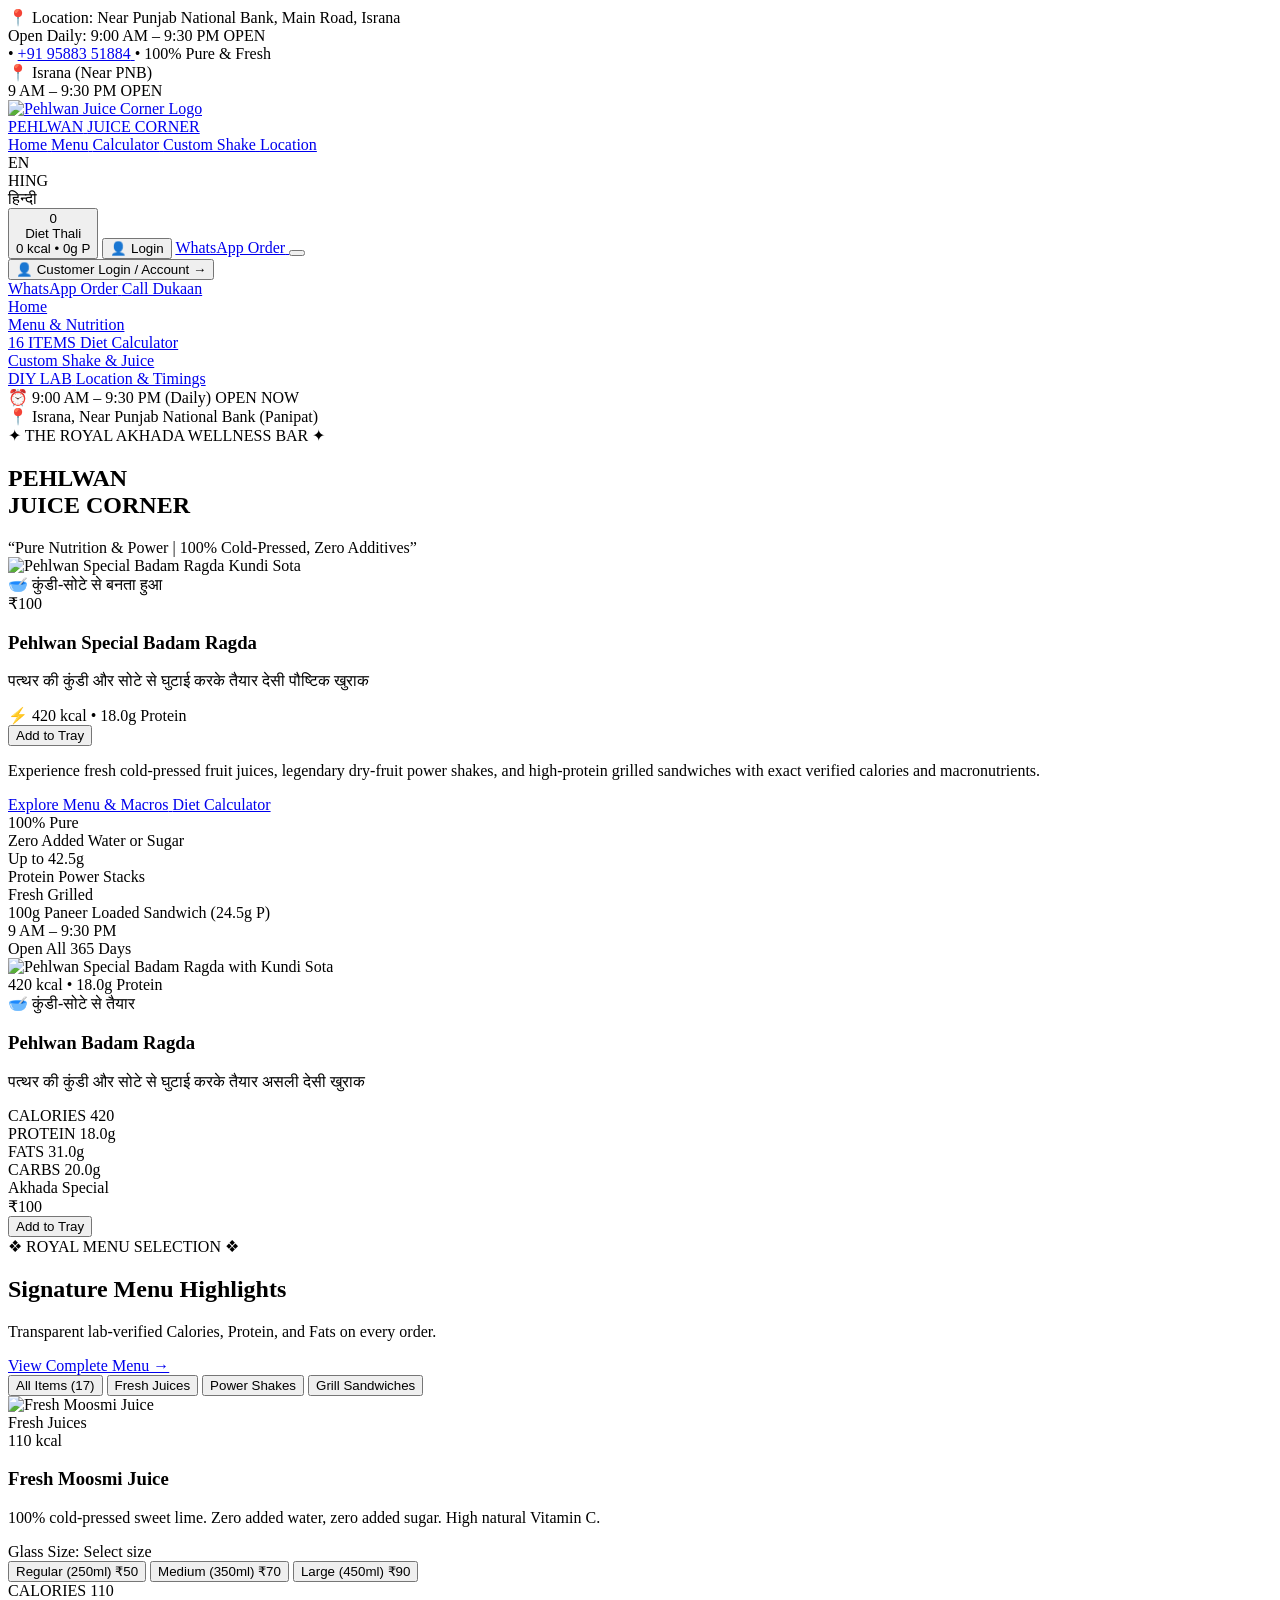
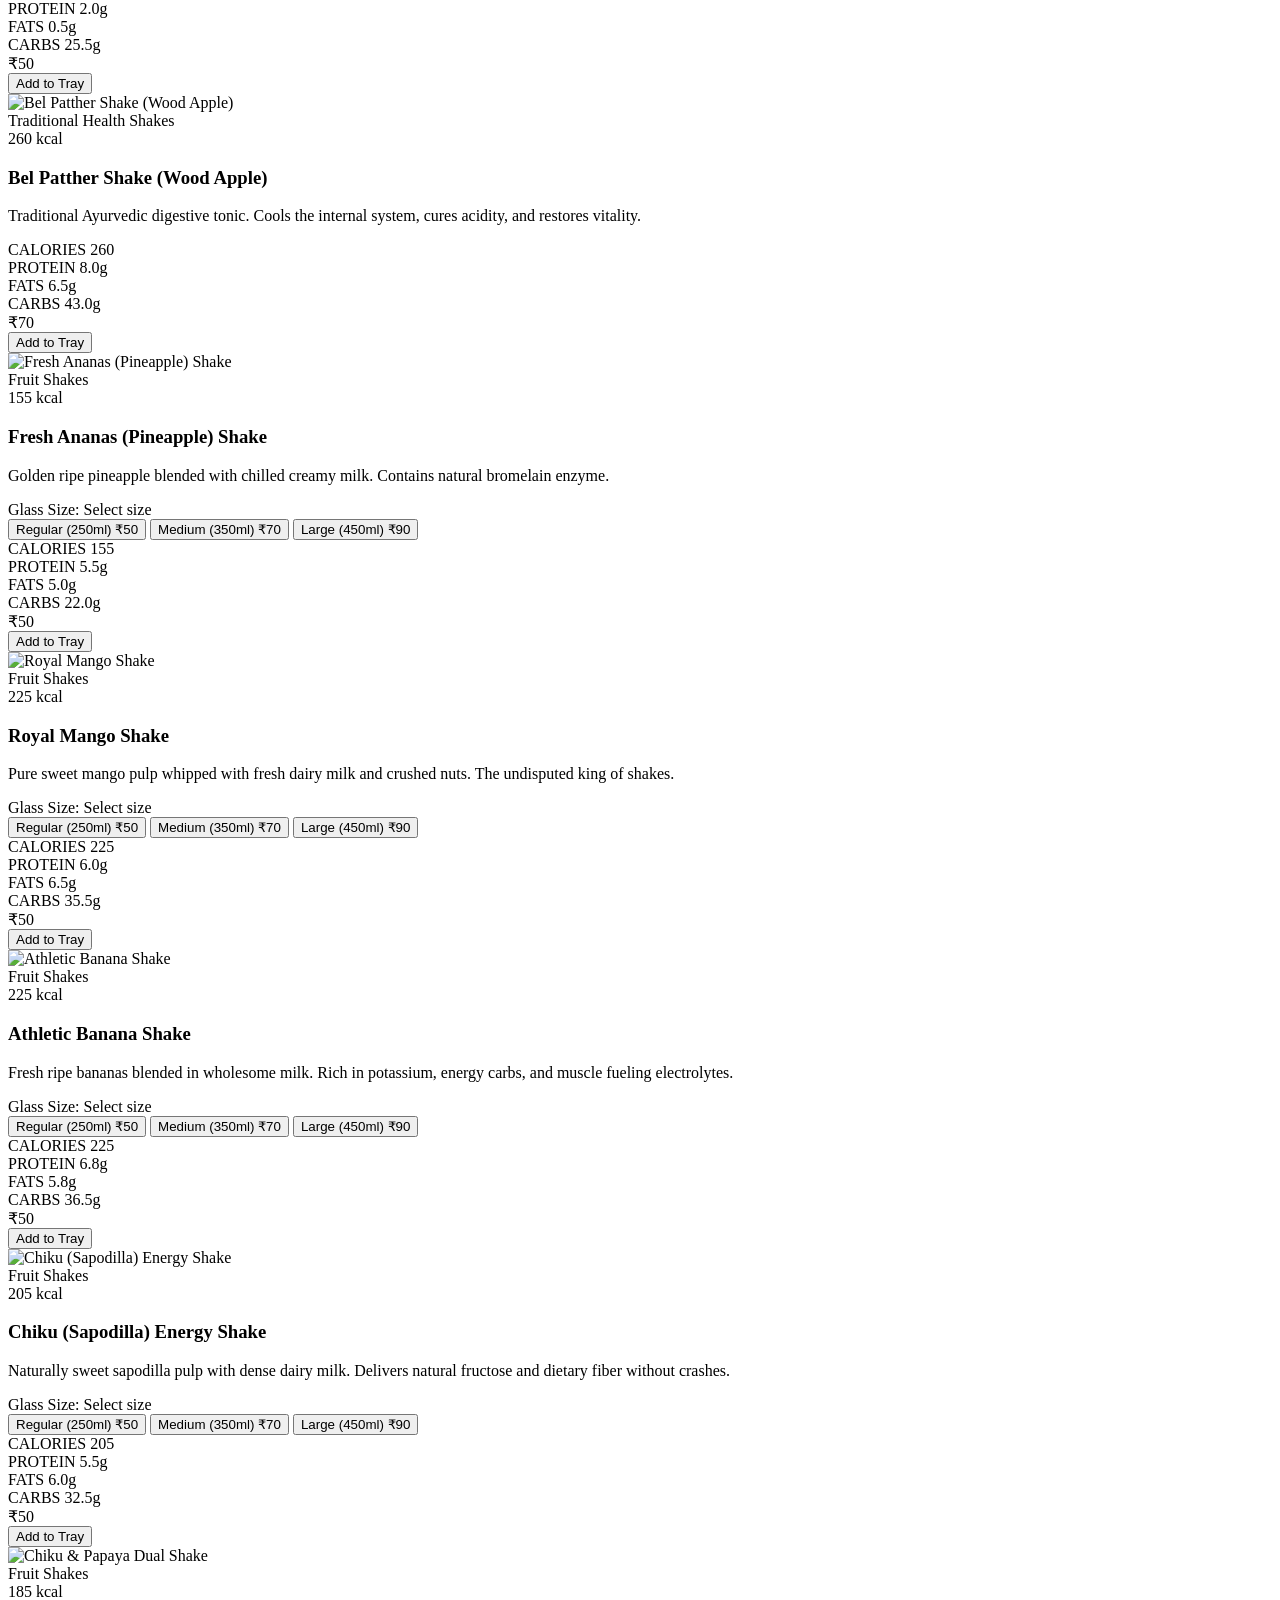
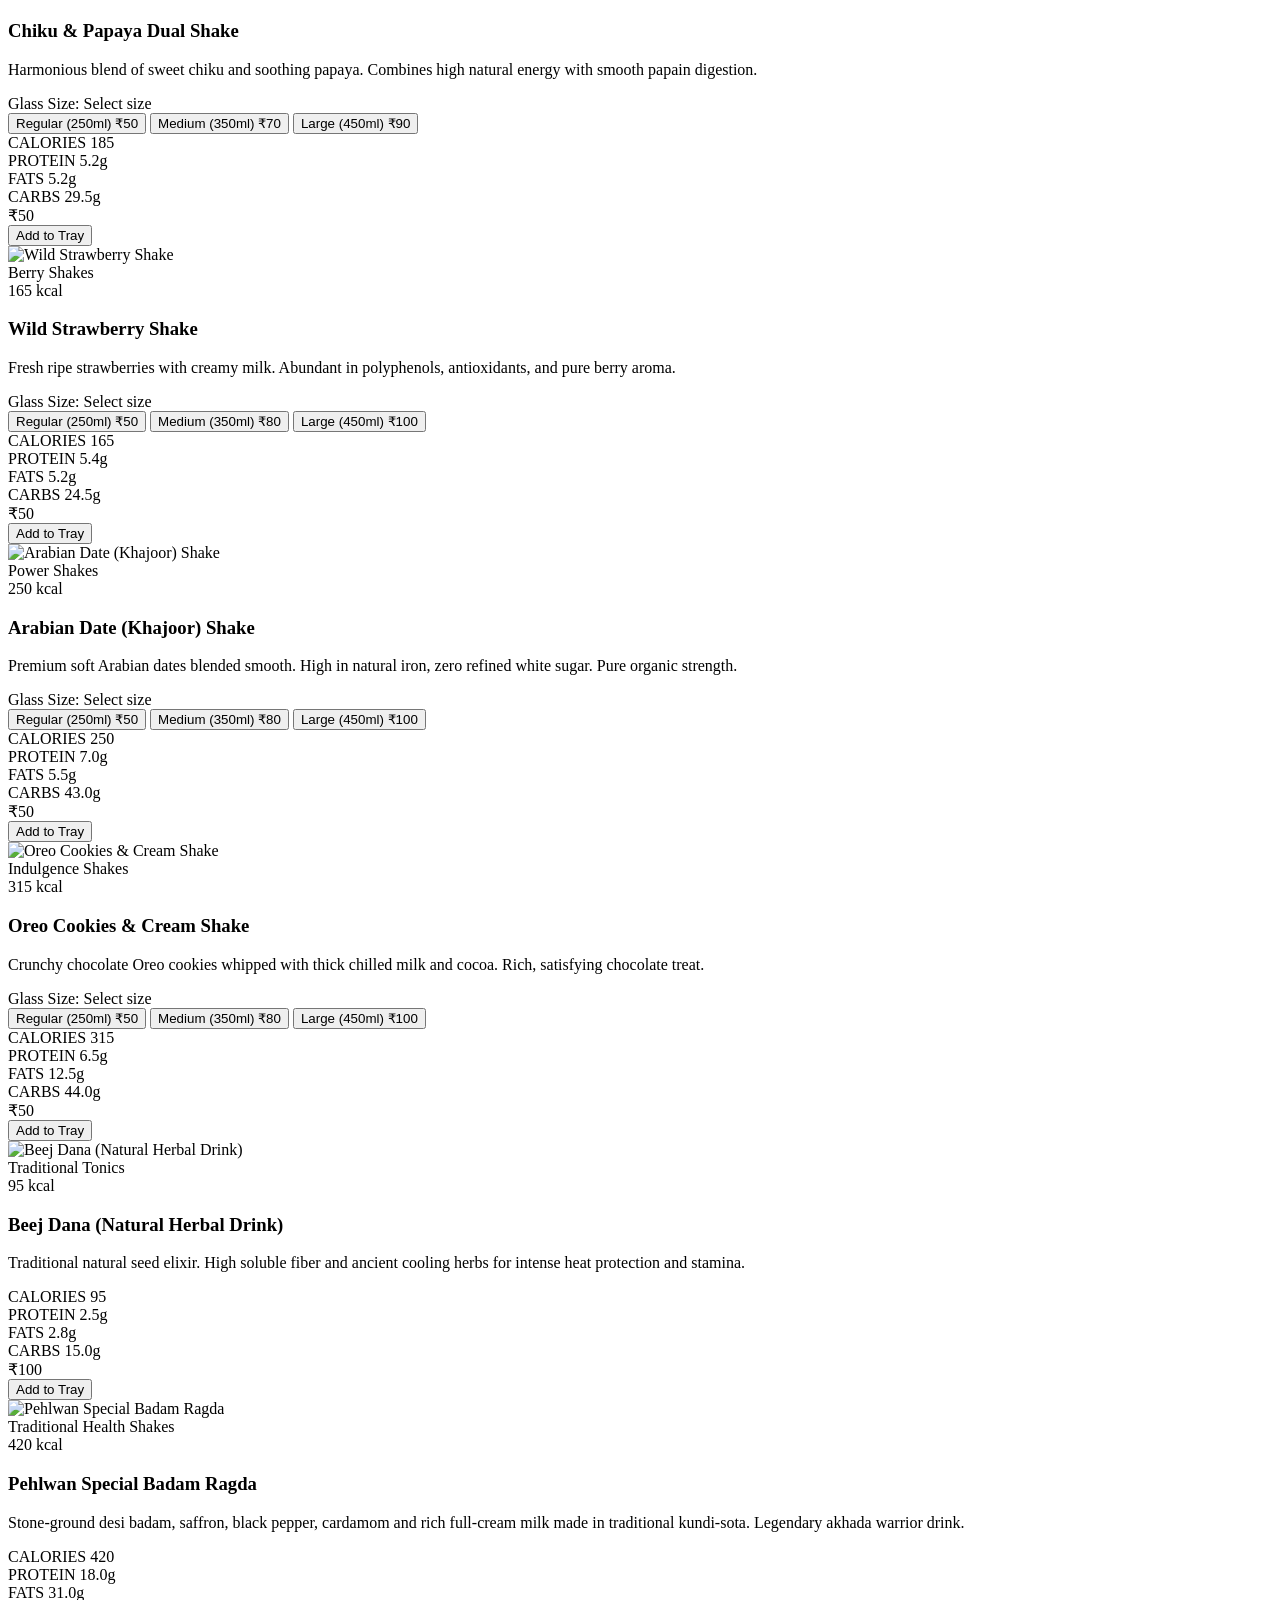
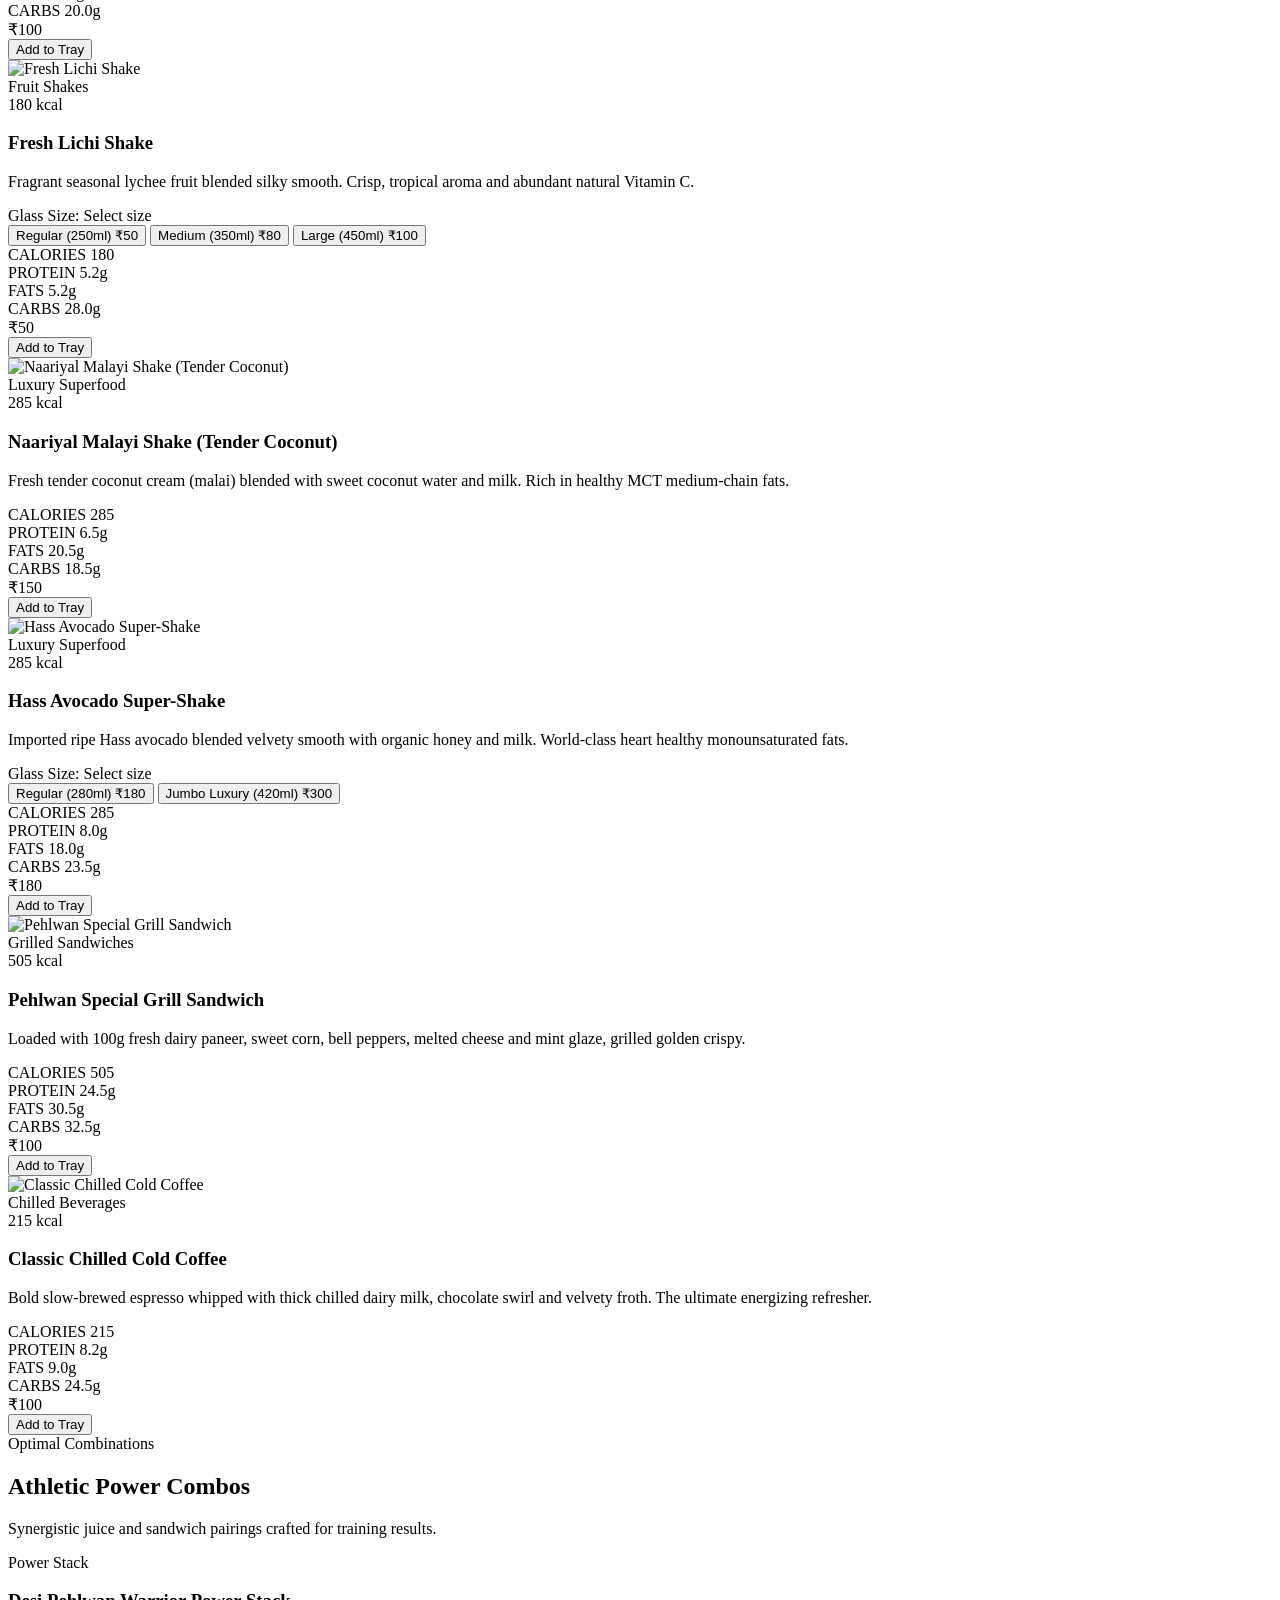
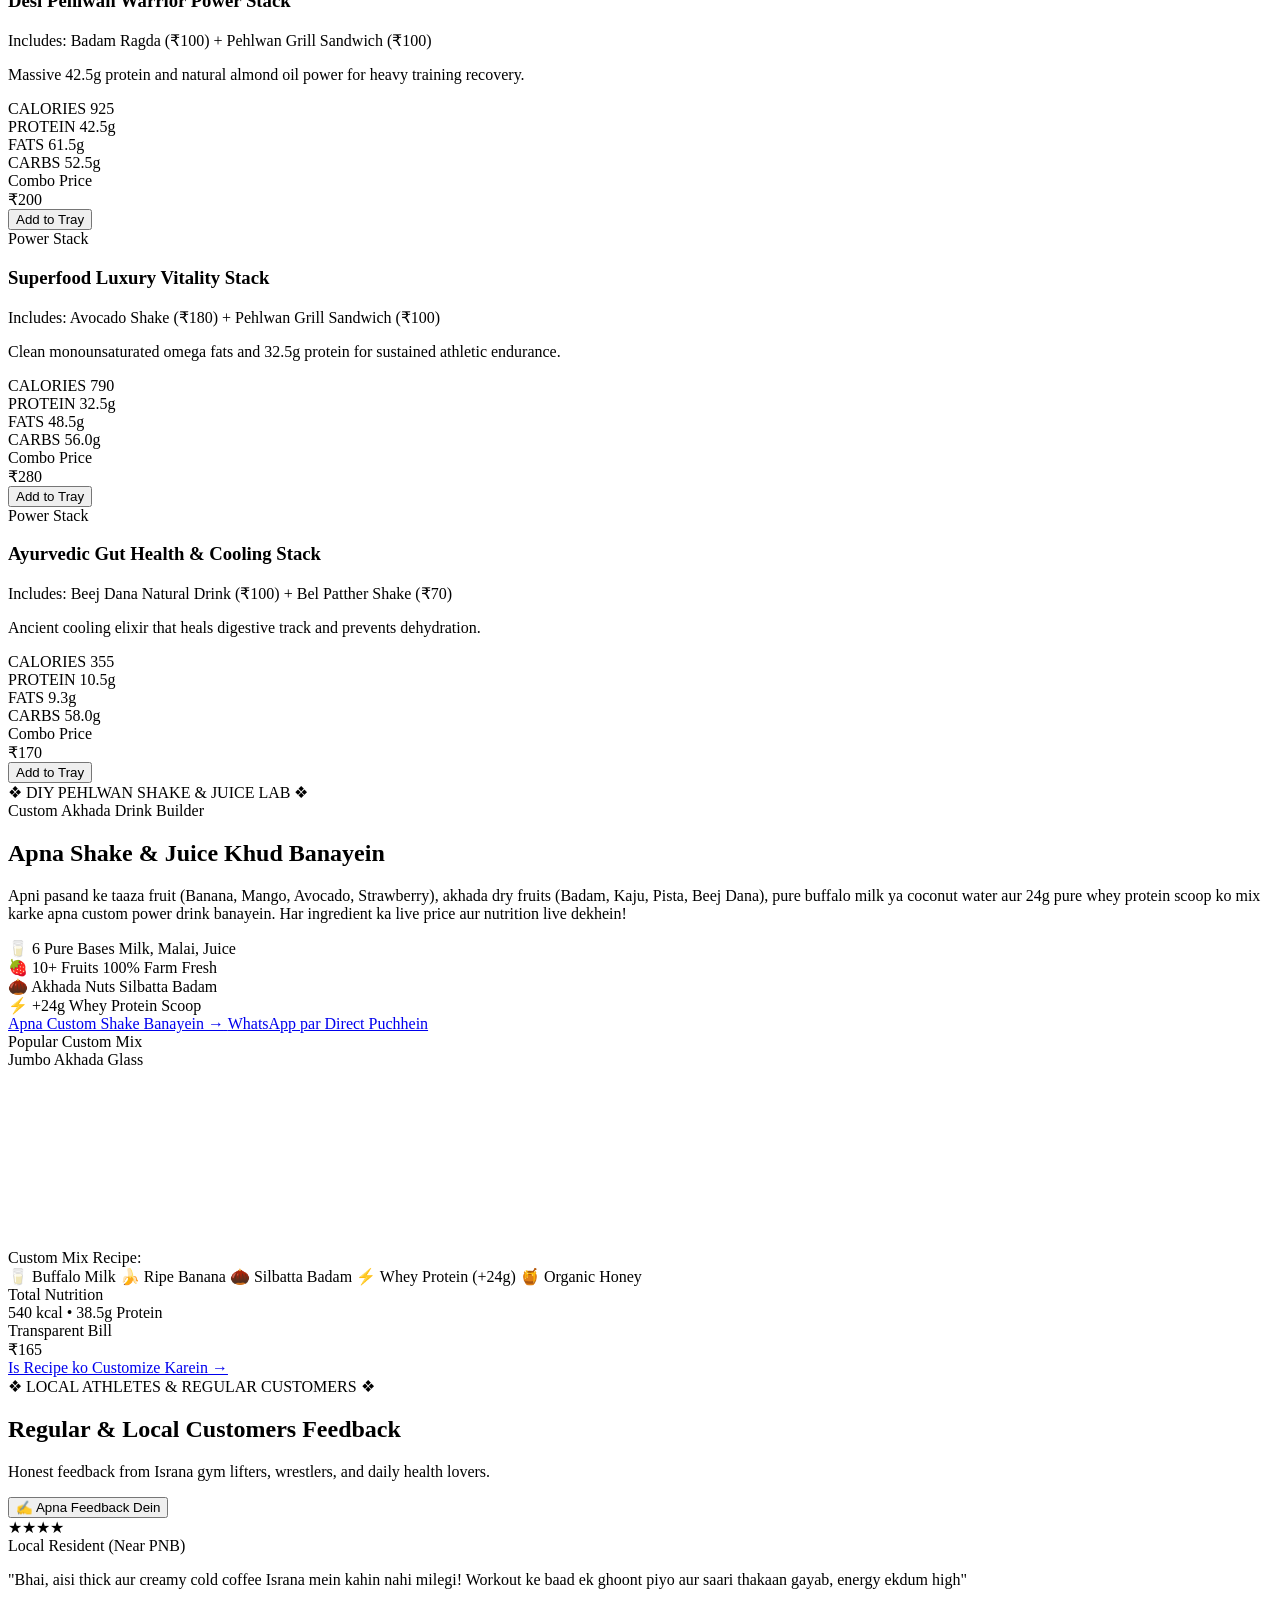
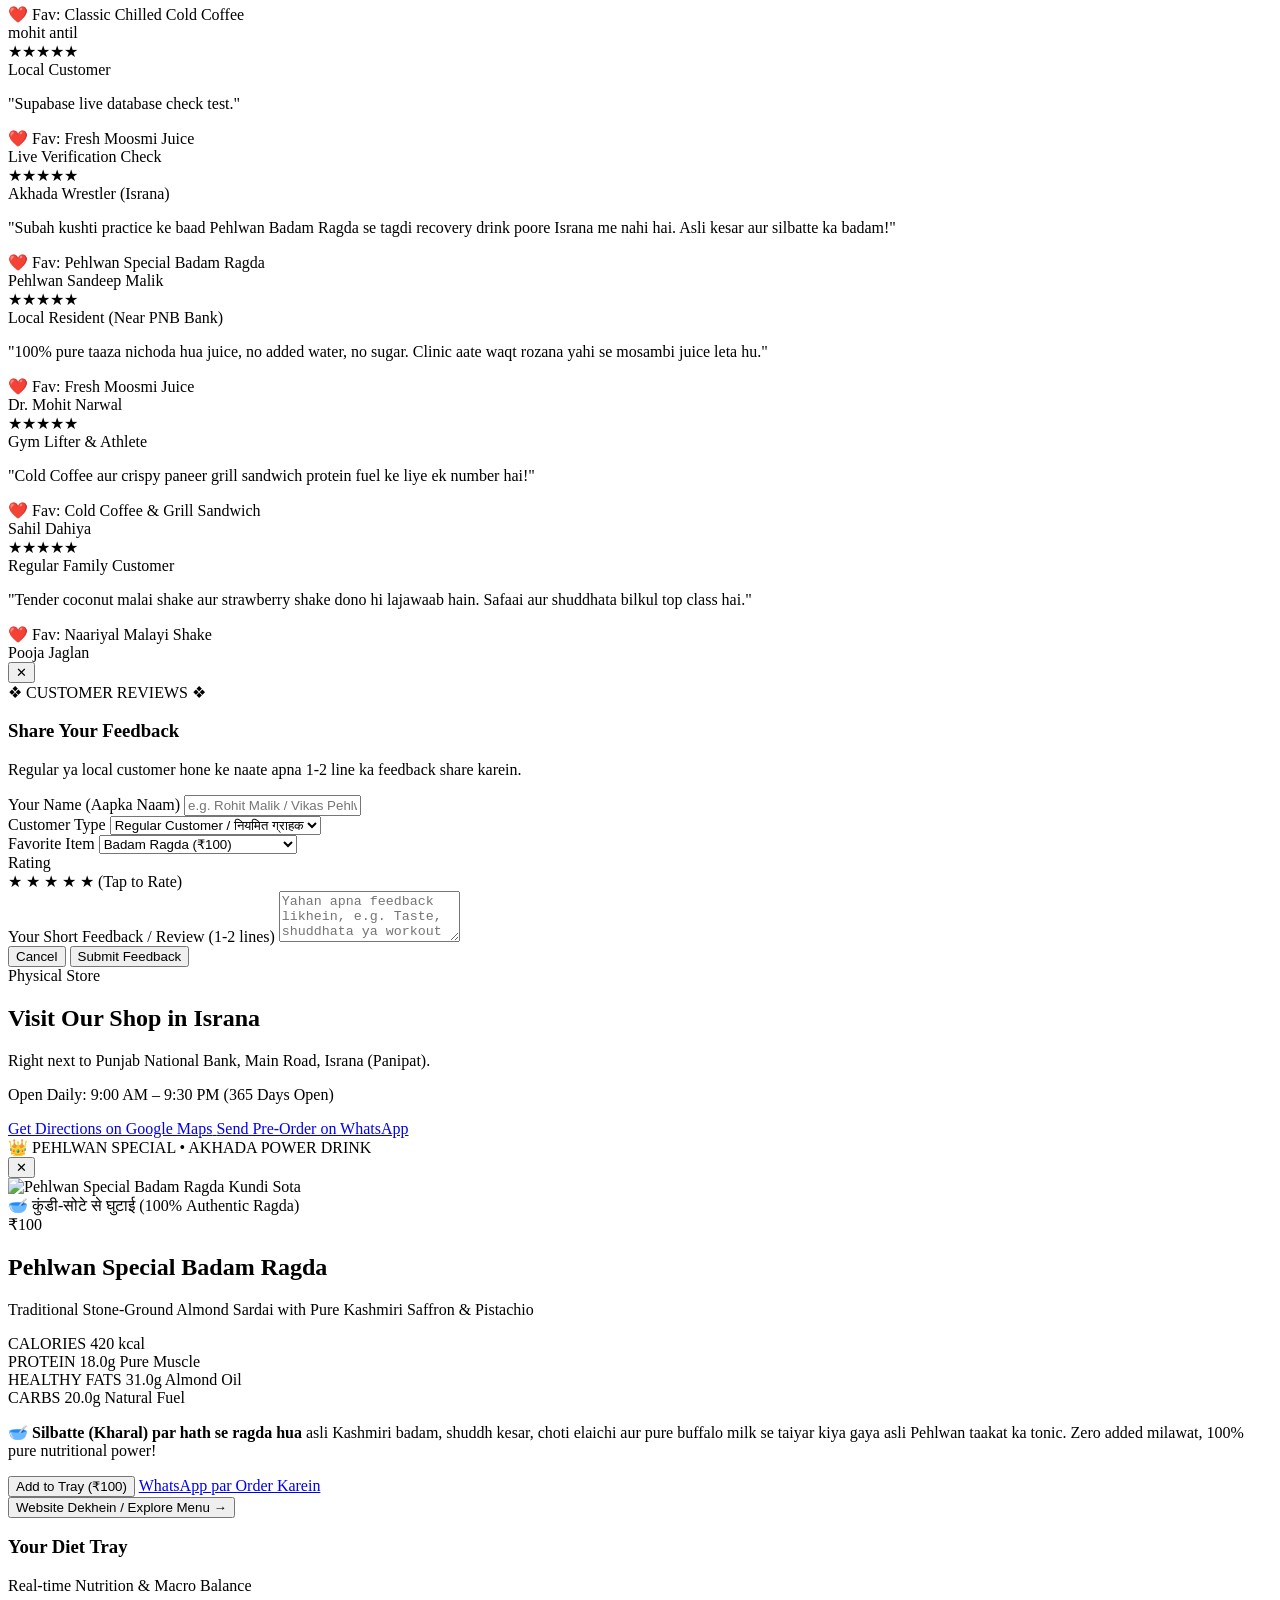
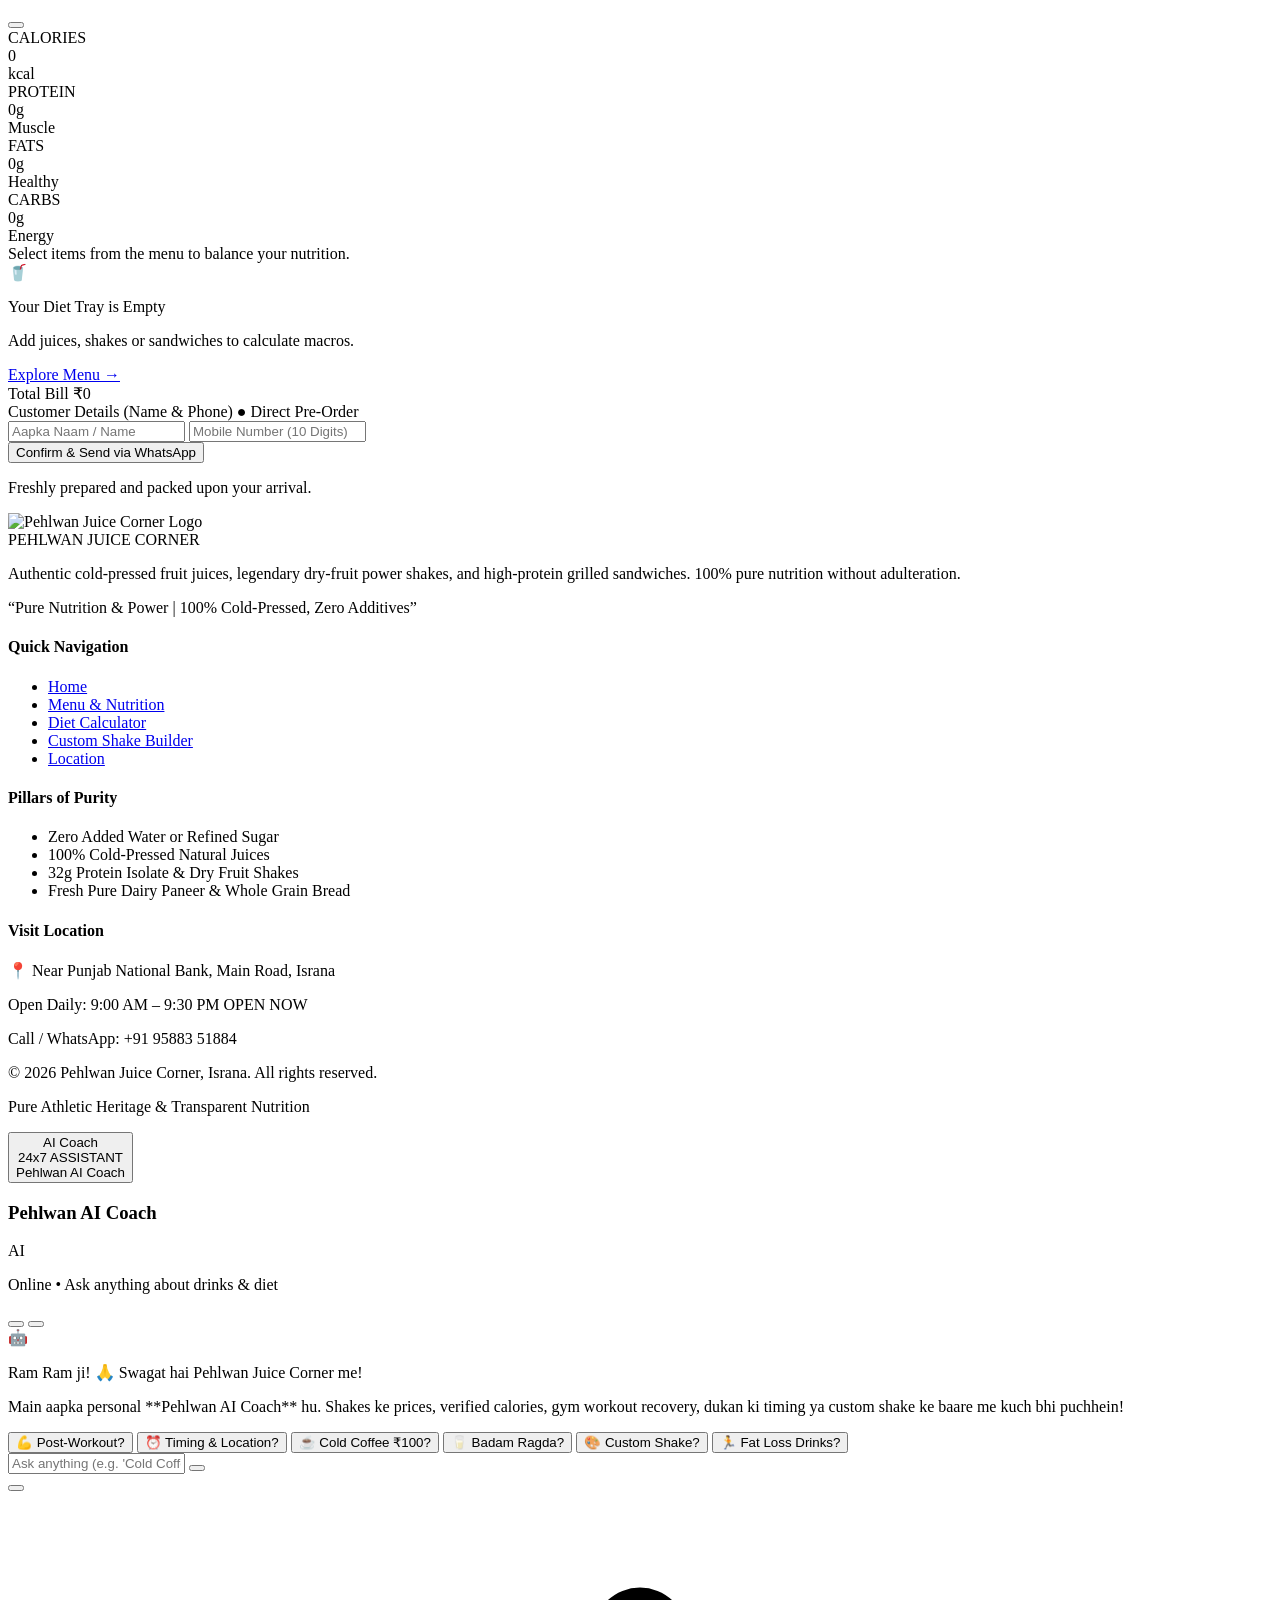
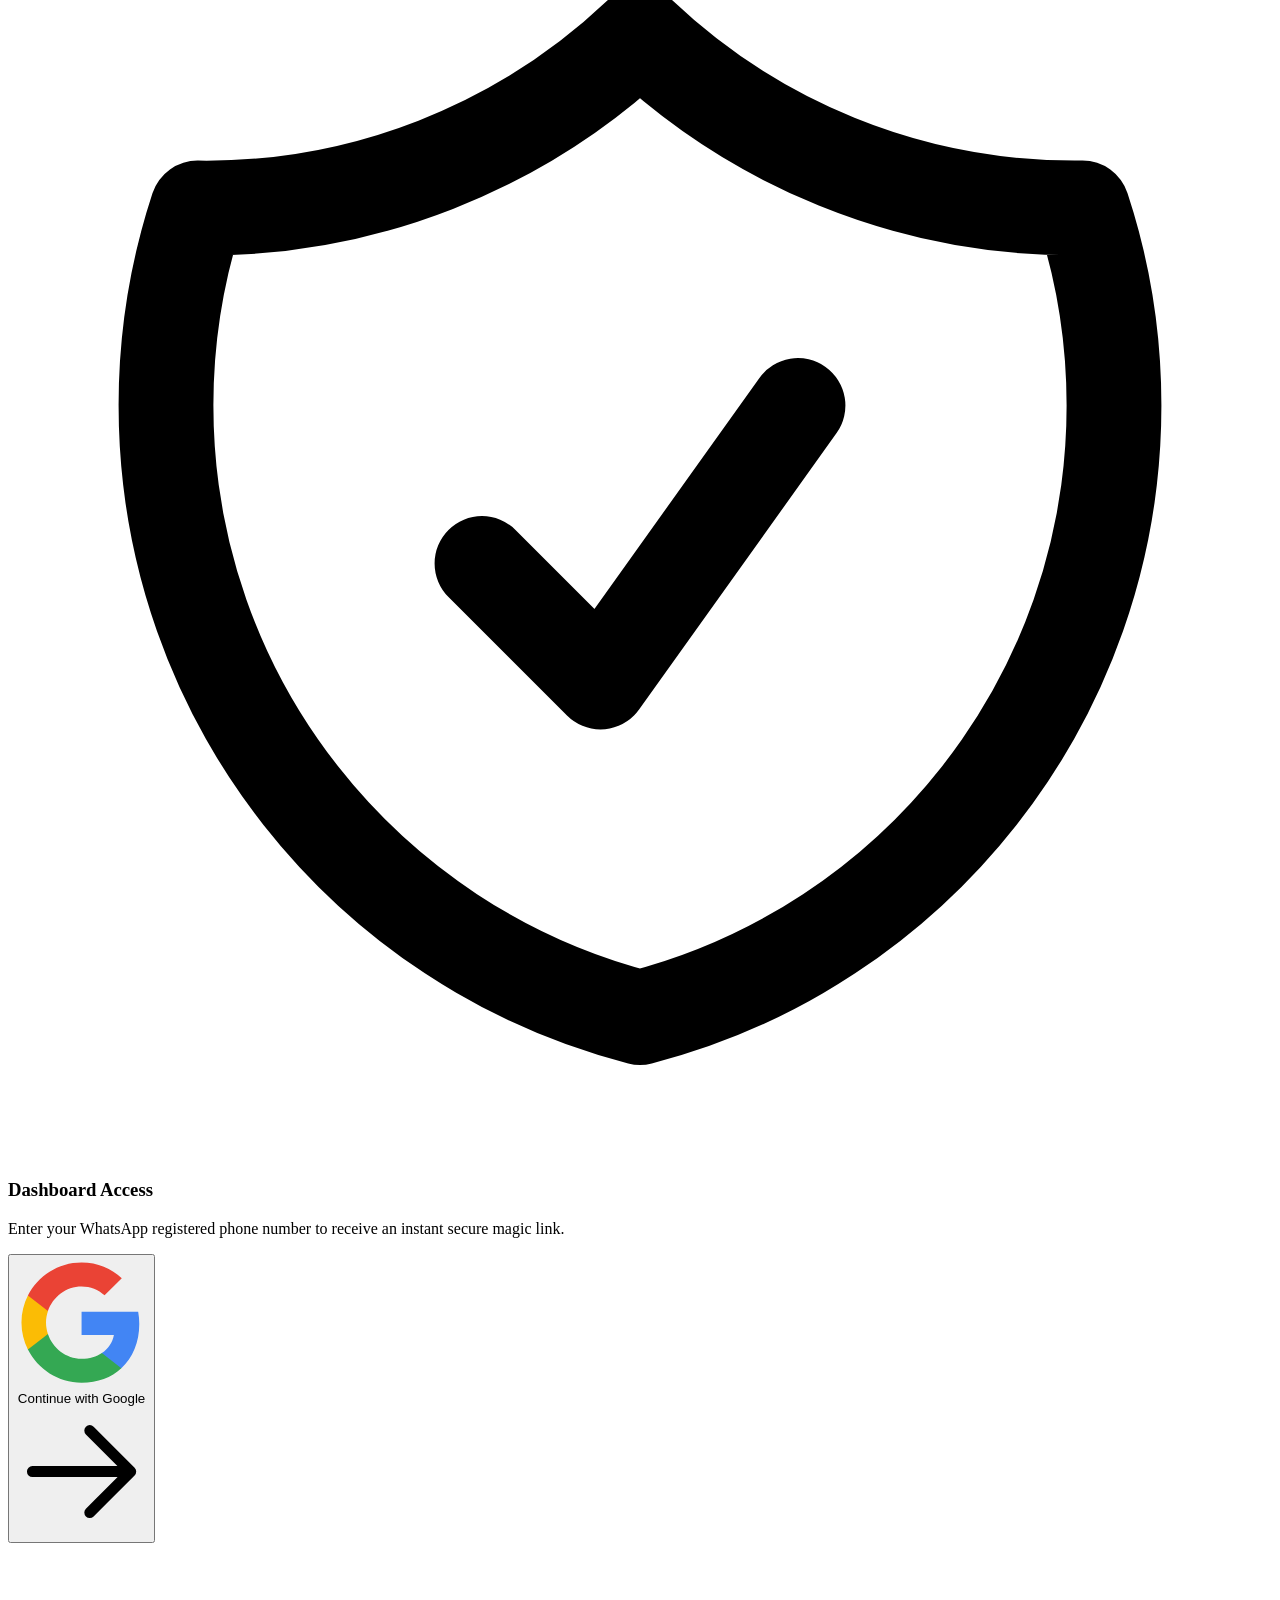
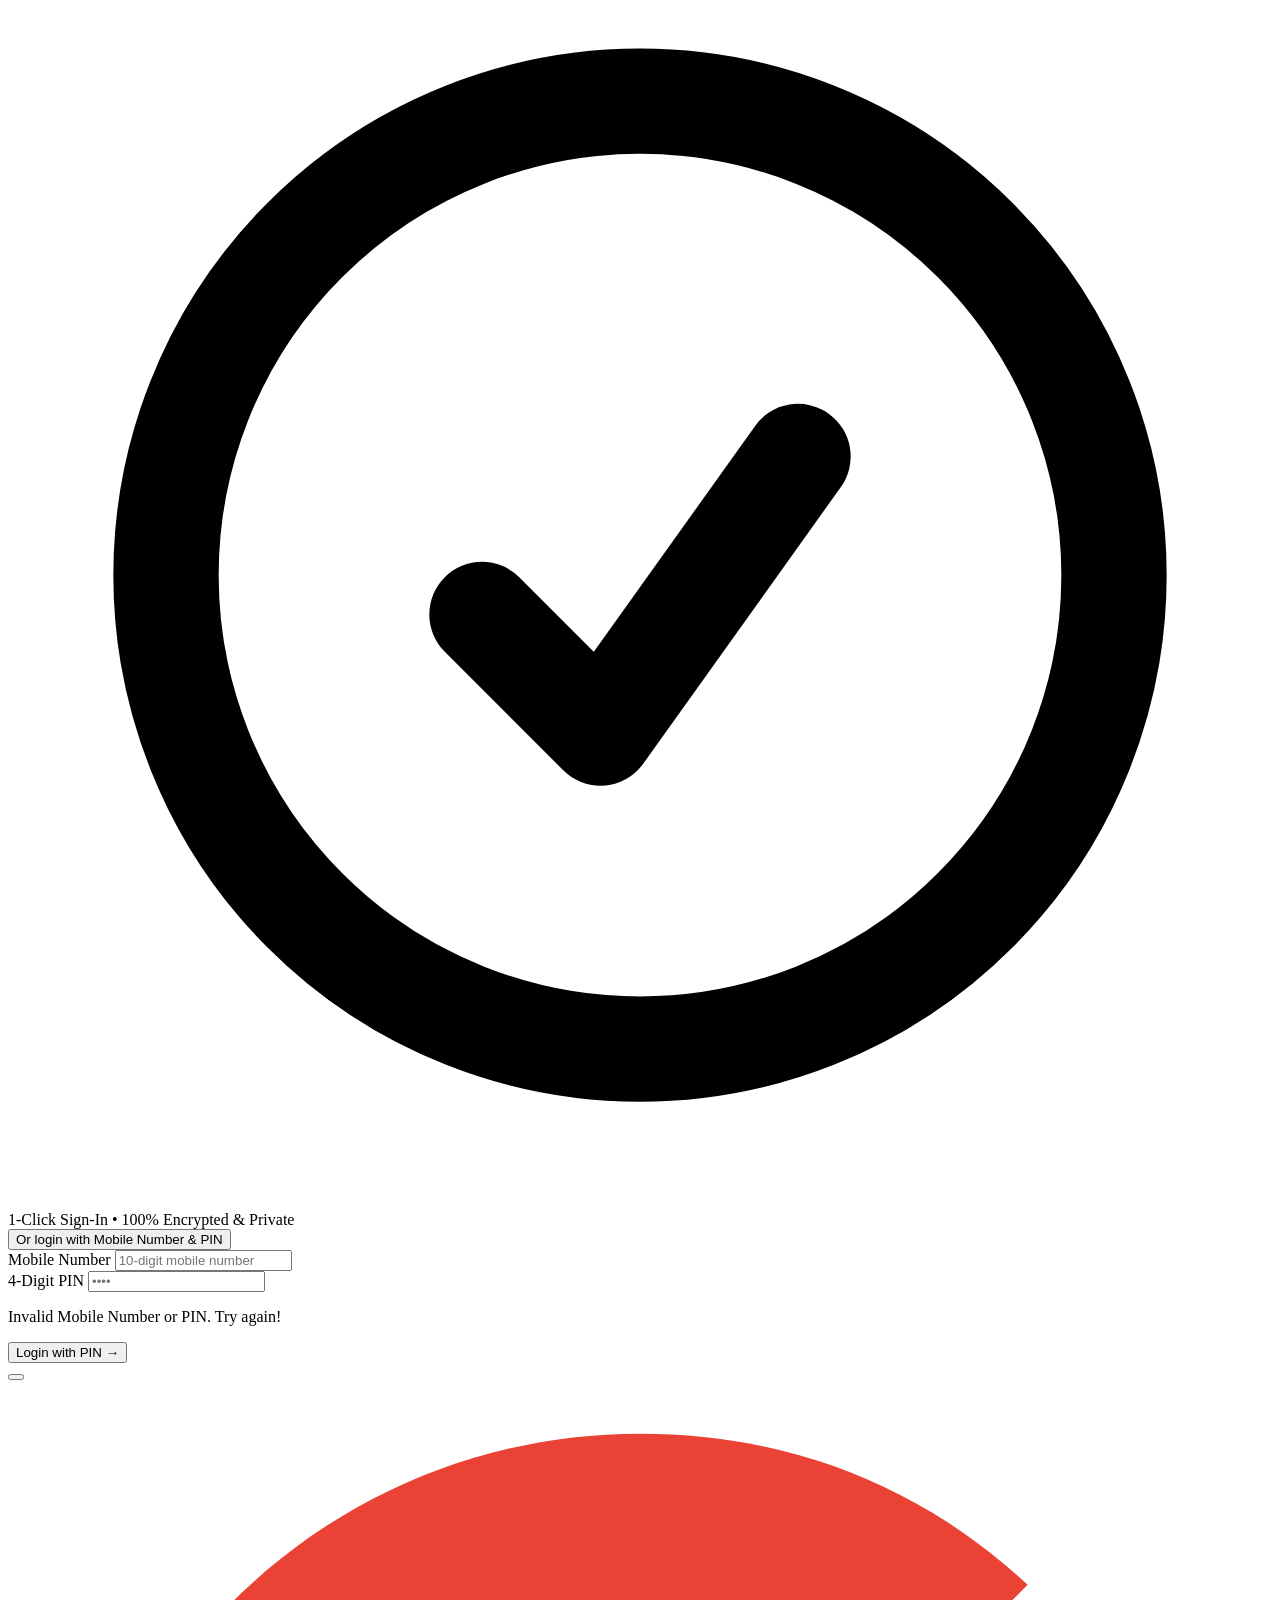
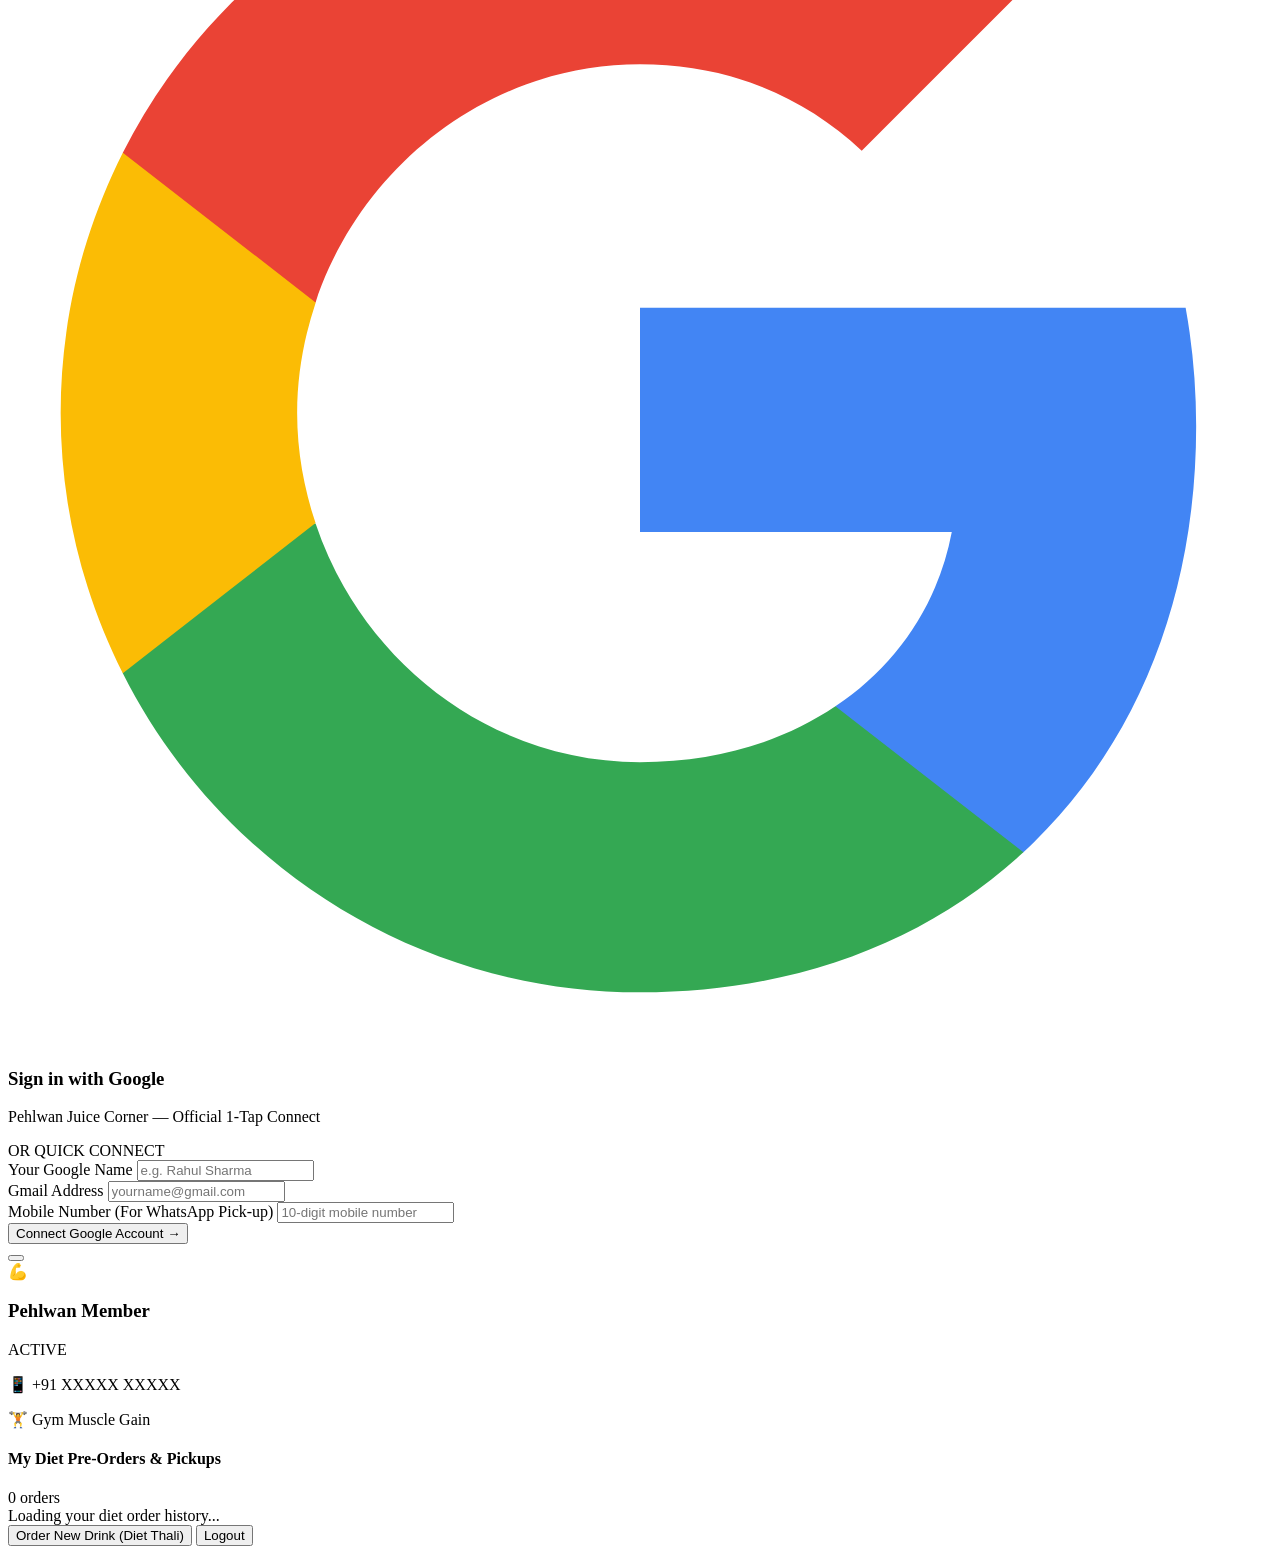
==== commit 5672d978: "Fix Google pill button visibility and integrate OAuth2 tokenClient popup" ====
--- a/index.html
+++ b/index.html
@@ -3006,7 +3006,7 @@
     </div>
 
     <!-- Google Quick Account Connect Modal -->
-    <div id="google-quick-modal" class="fixed inset-0 z-50 flex items-center justify-center p-4 bg-black/80 backdrop-blur-sm hidden" style="display: none;" onclick="if(event.target === this) closeGoogleQuickModal()">
+    <div id="google-quick-modal" class="fixed inset-0 z-50 flex items-center justify-center p-4 bg-black/80 backdrop-blur-sm hidden" style="" onclick="if(event.target === this) closeGoogleQuickModal()">
         <div class="luxury-card rounded-3xl p-6 sm:p-7 max-w-sm w-full relative shadow-2xl border-2 border-black bg-white space-y-4 animate-scale-up text-center">
             
             <button type="button" onclick="closeGoogleQuickModal()" class="absolute top-4 right-4 p-2 text-neutral-400 hover:text-black rounded-full hover:bg-neutral-100 transition-colors">
@@ -3136,7 +3136,7 @@
     <script src="https://accounts.google.com/gsi/client" async defer></script>
     <!-- JS Scripts -->
     <script src="https://cdn.jsdelivr.net/npm/@supabase/supabase-js@2"></script>
-    <script src="static/js/app.js?v=2.6"></script>
+    <script src="static/js/app.js?v=2.7"></script>
     <script>
         lucide.createIcons();
     </script>
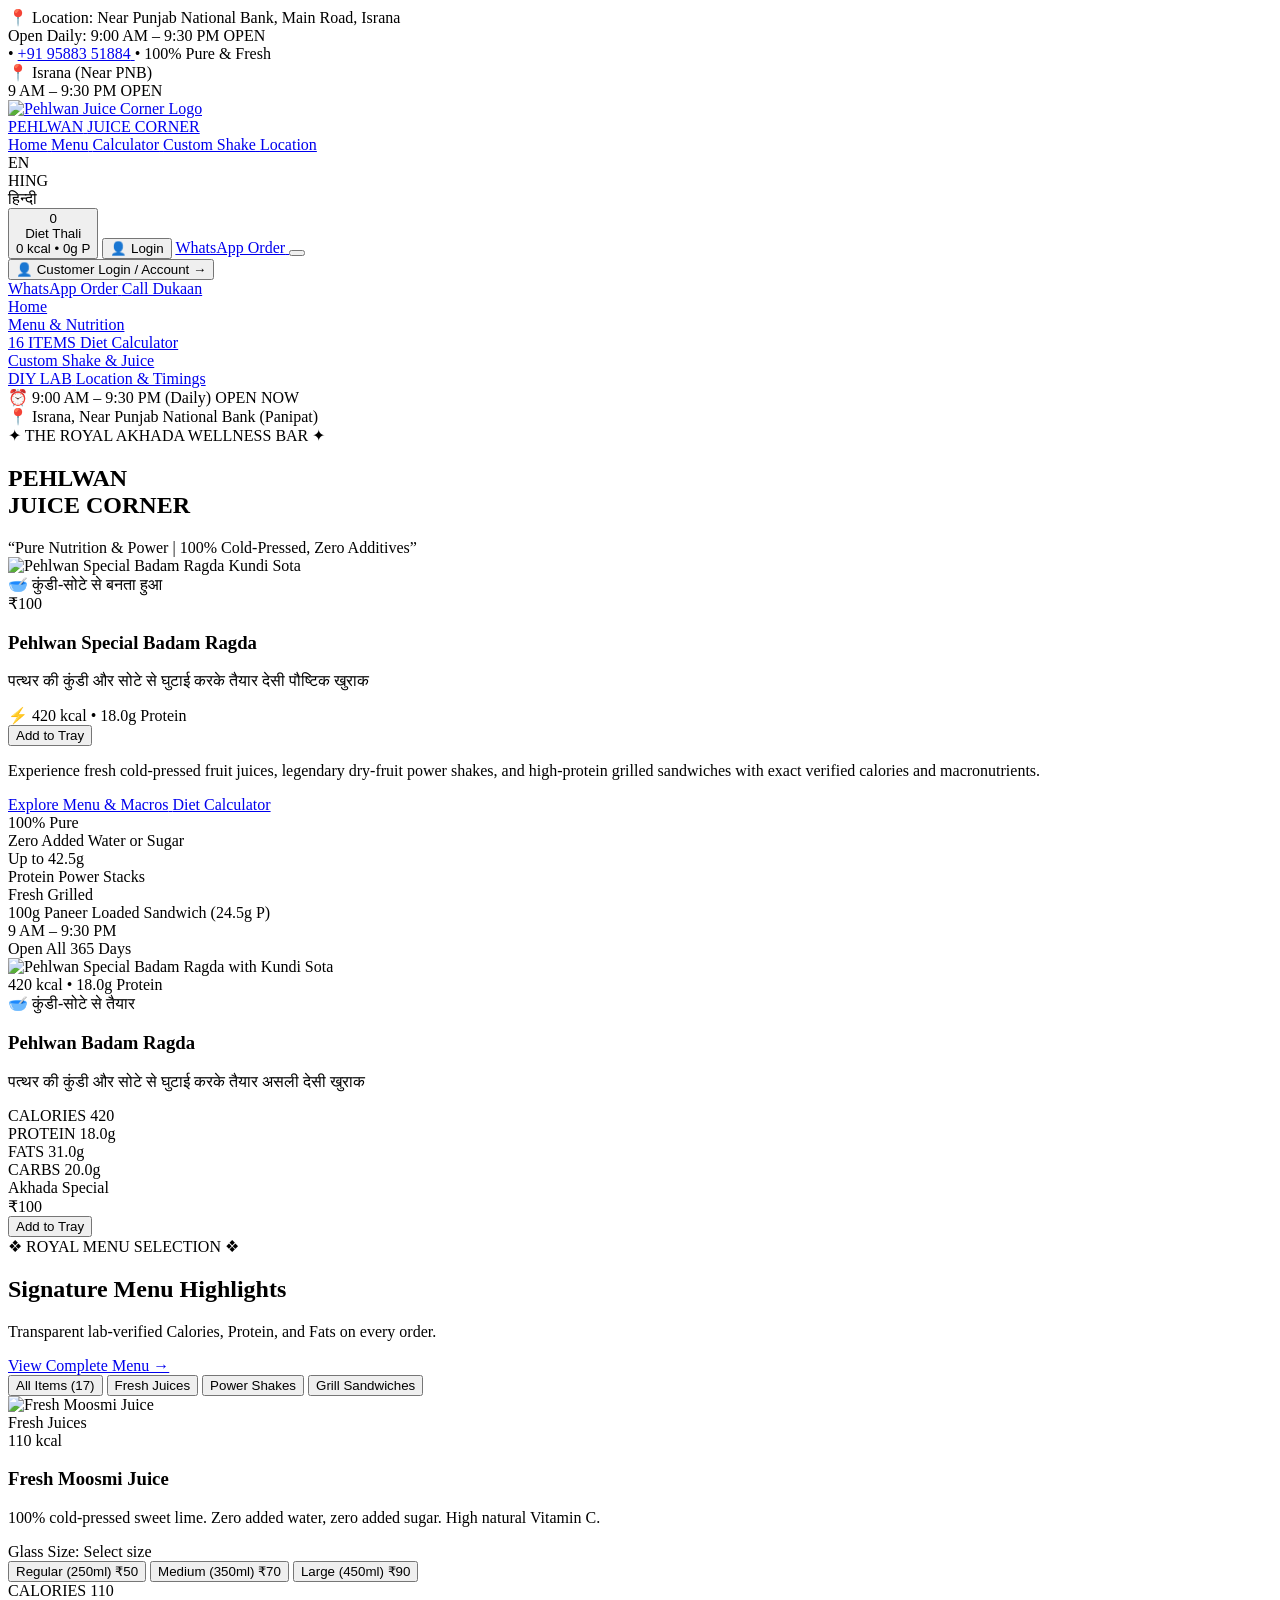
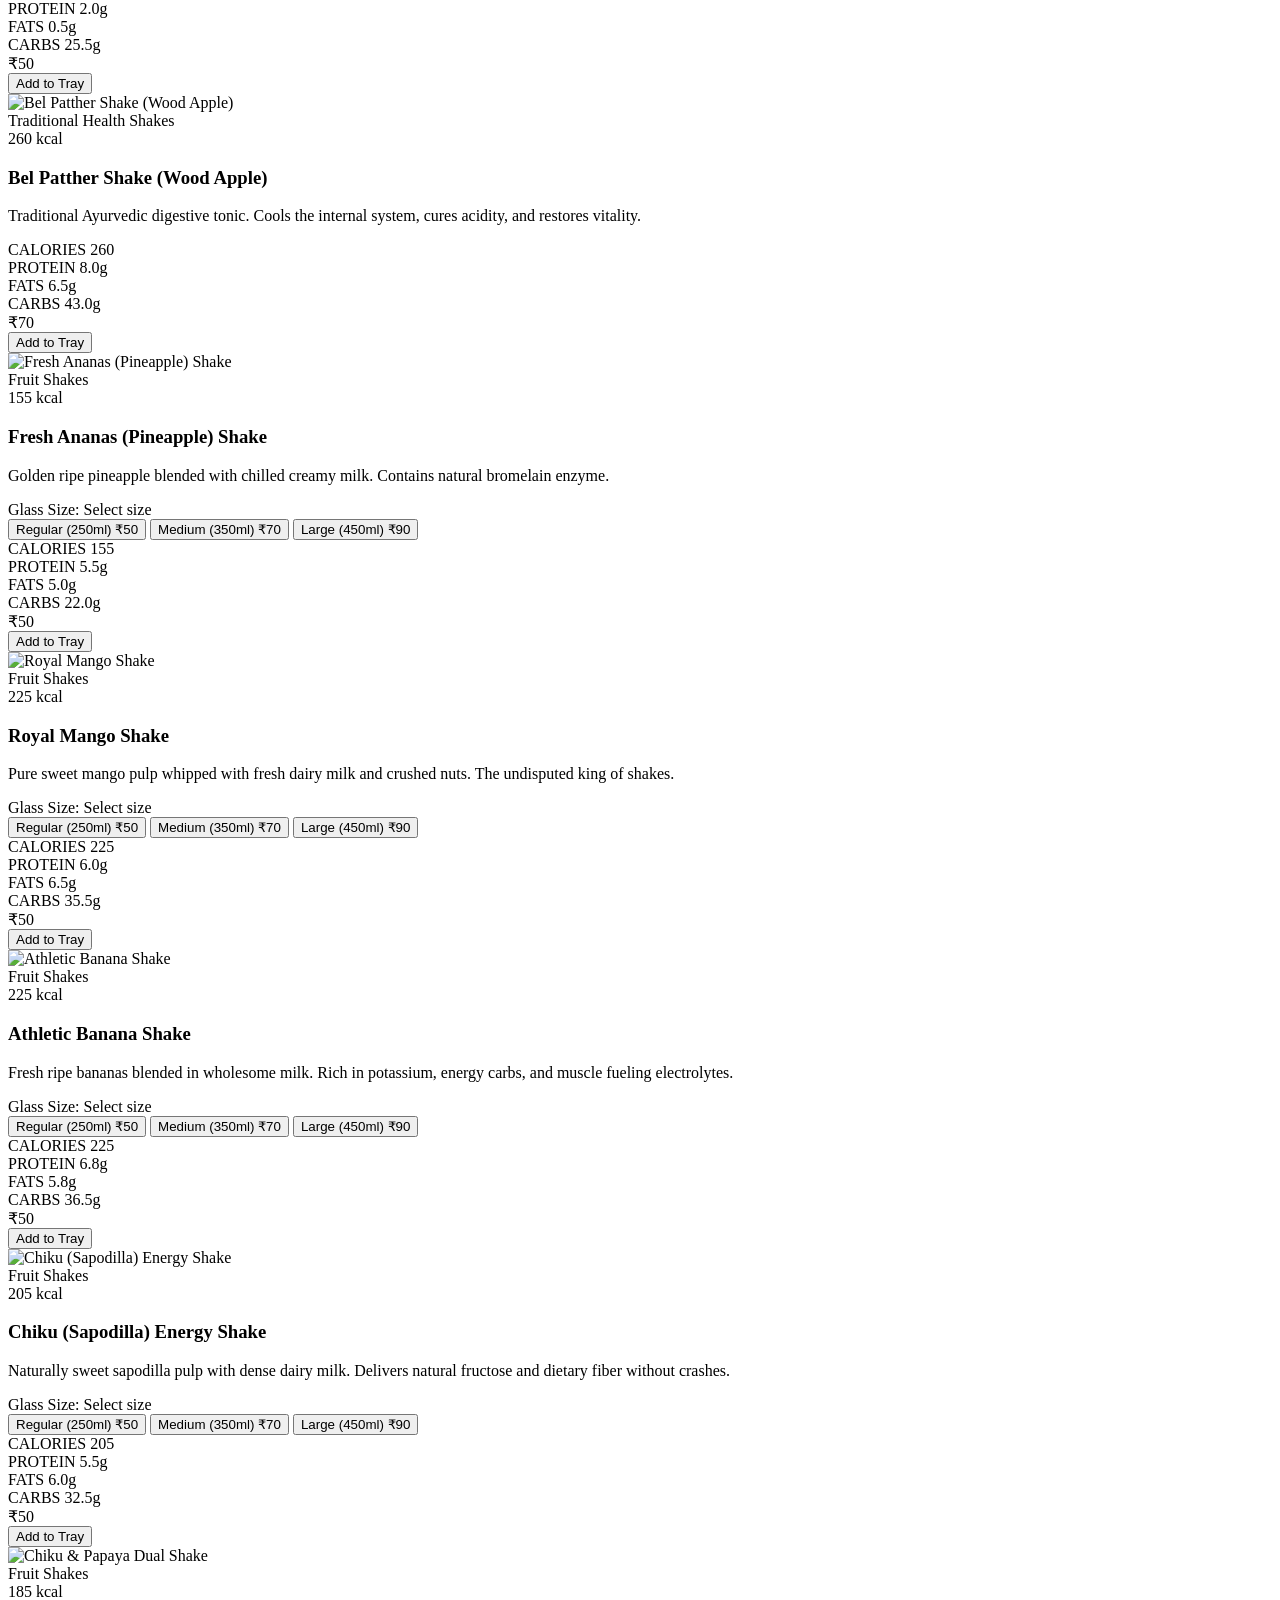
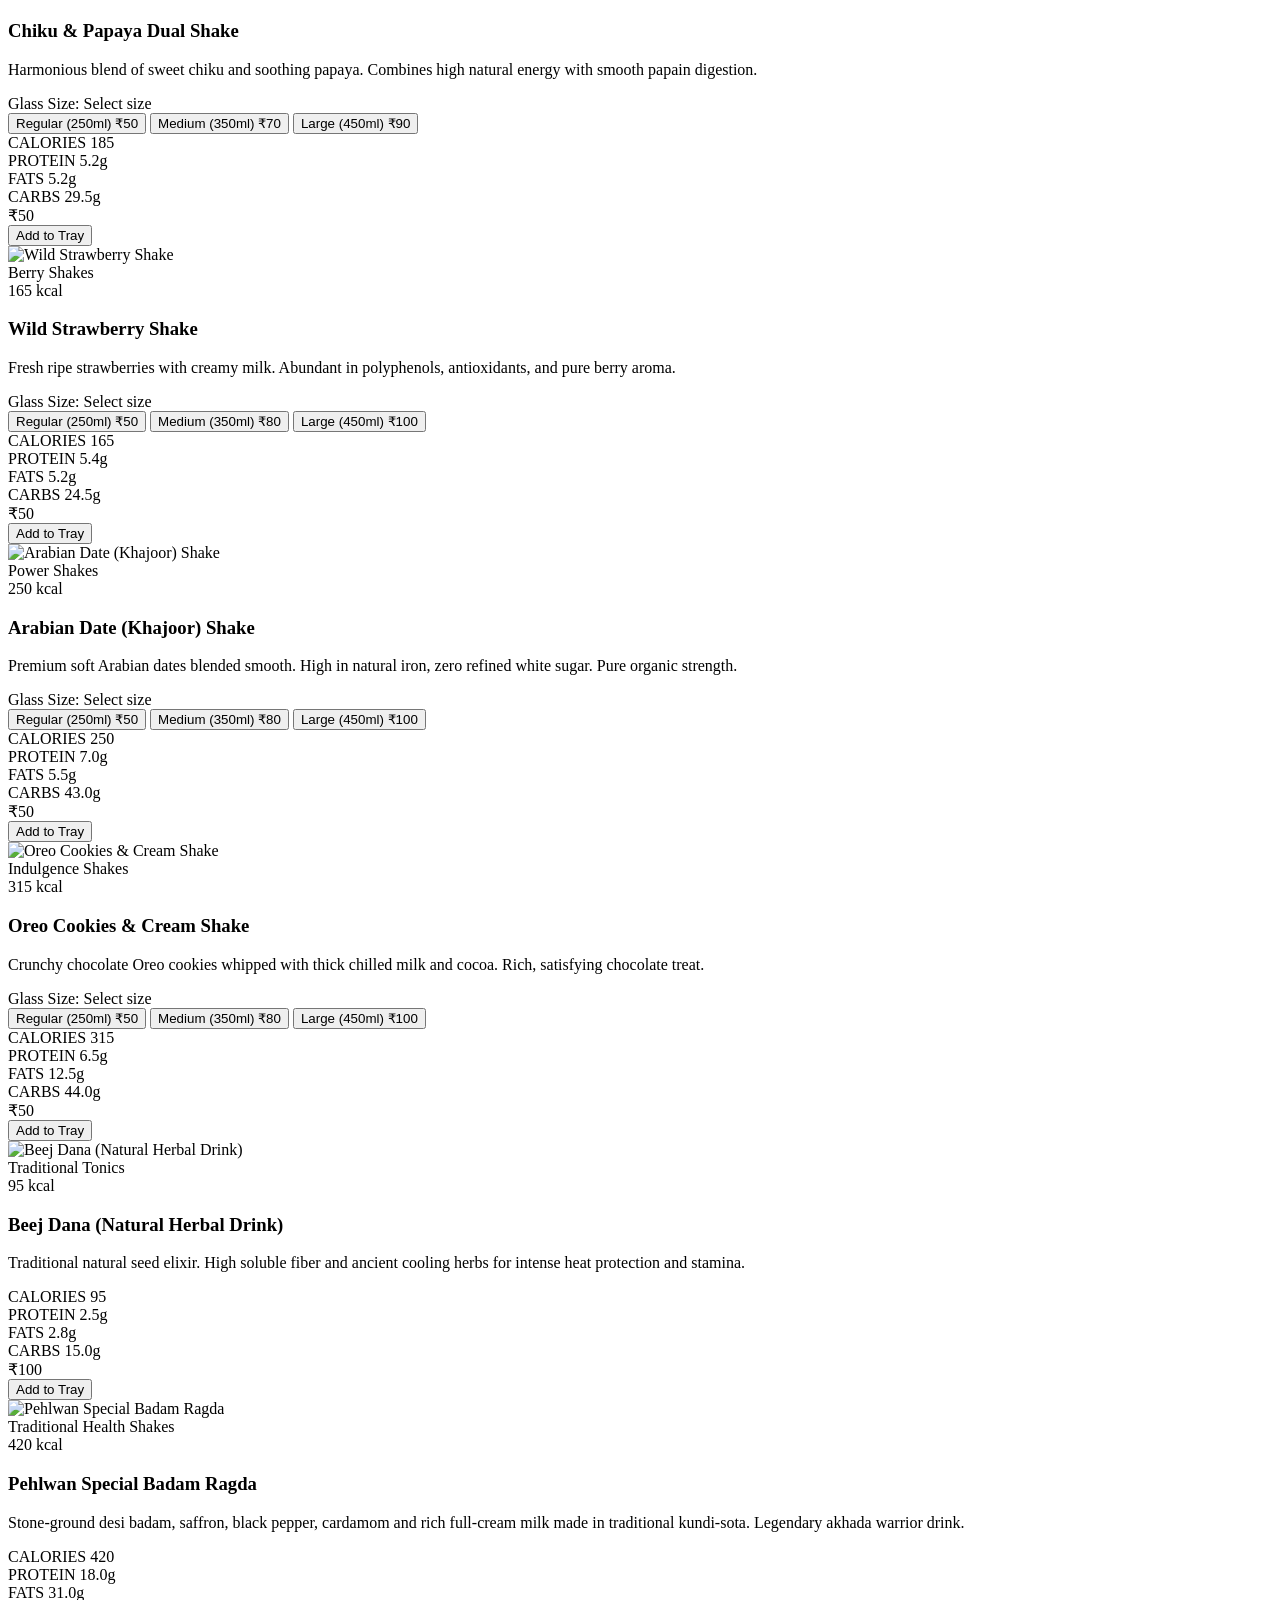
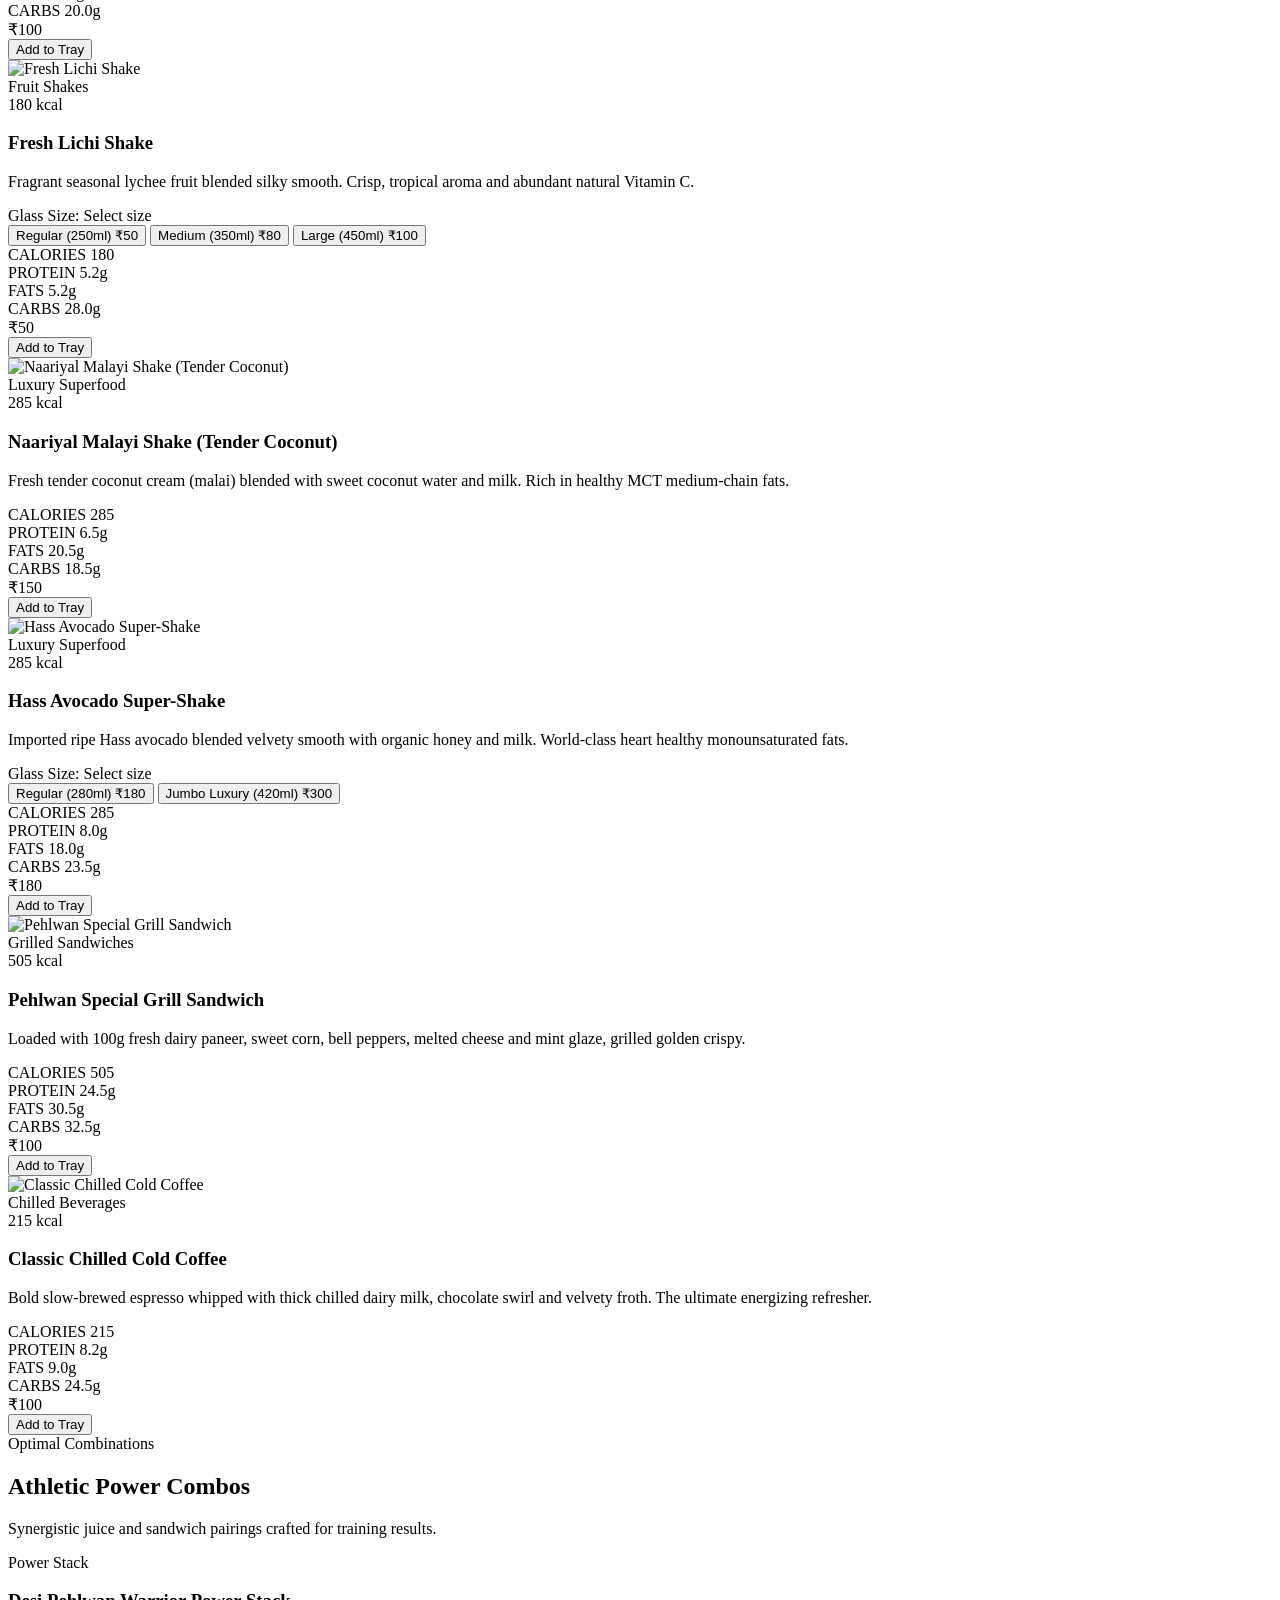
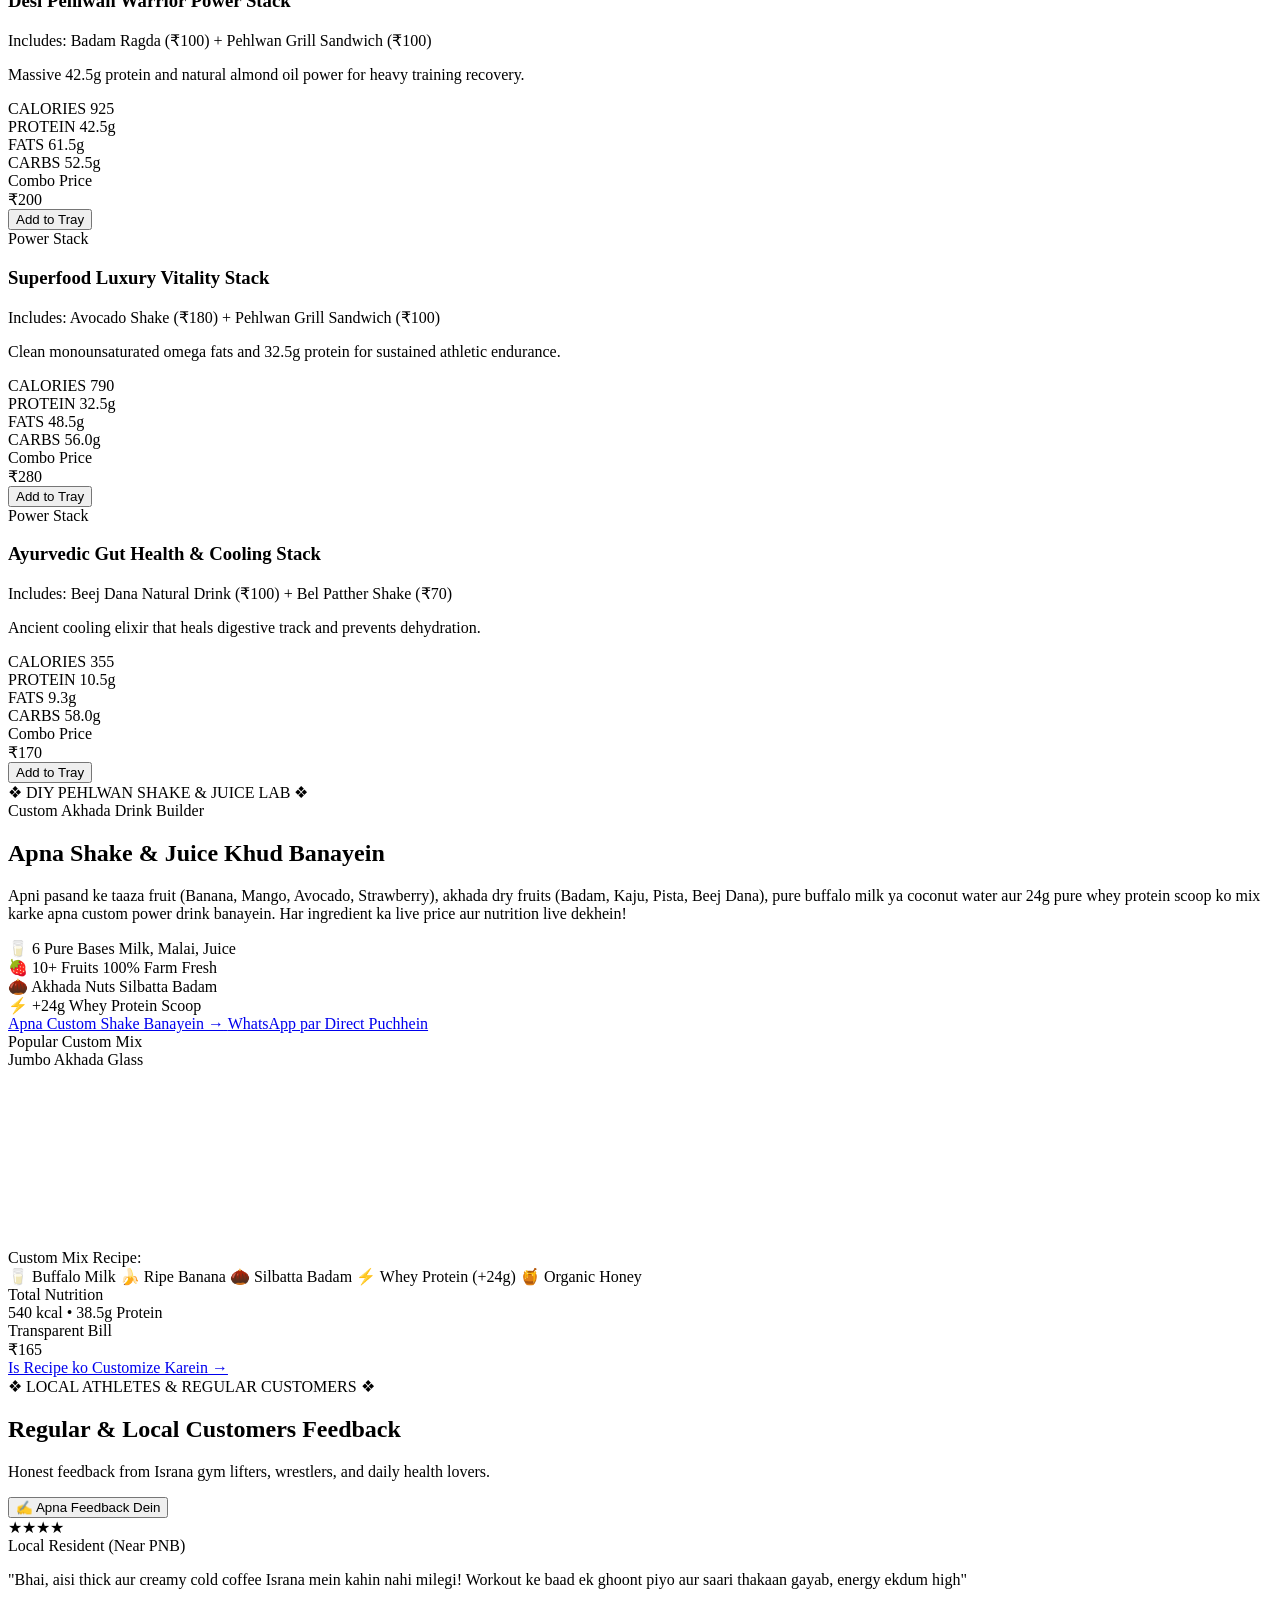
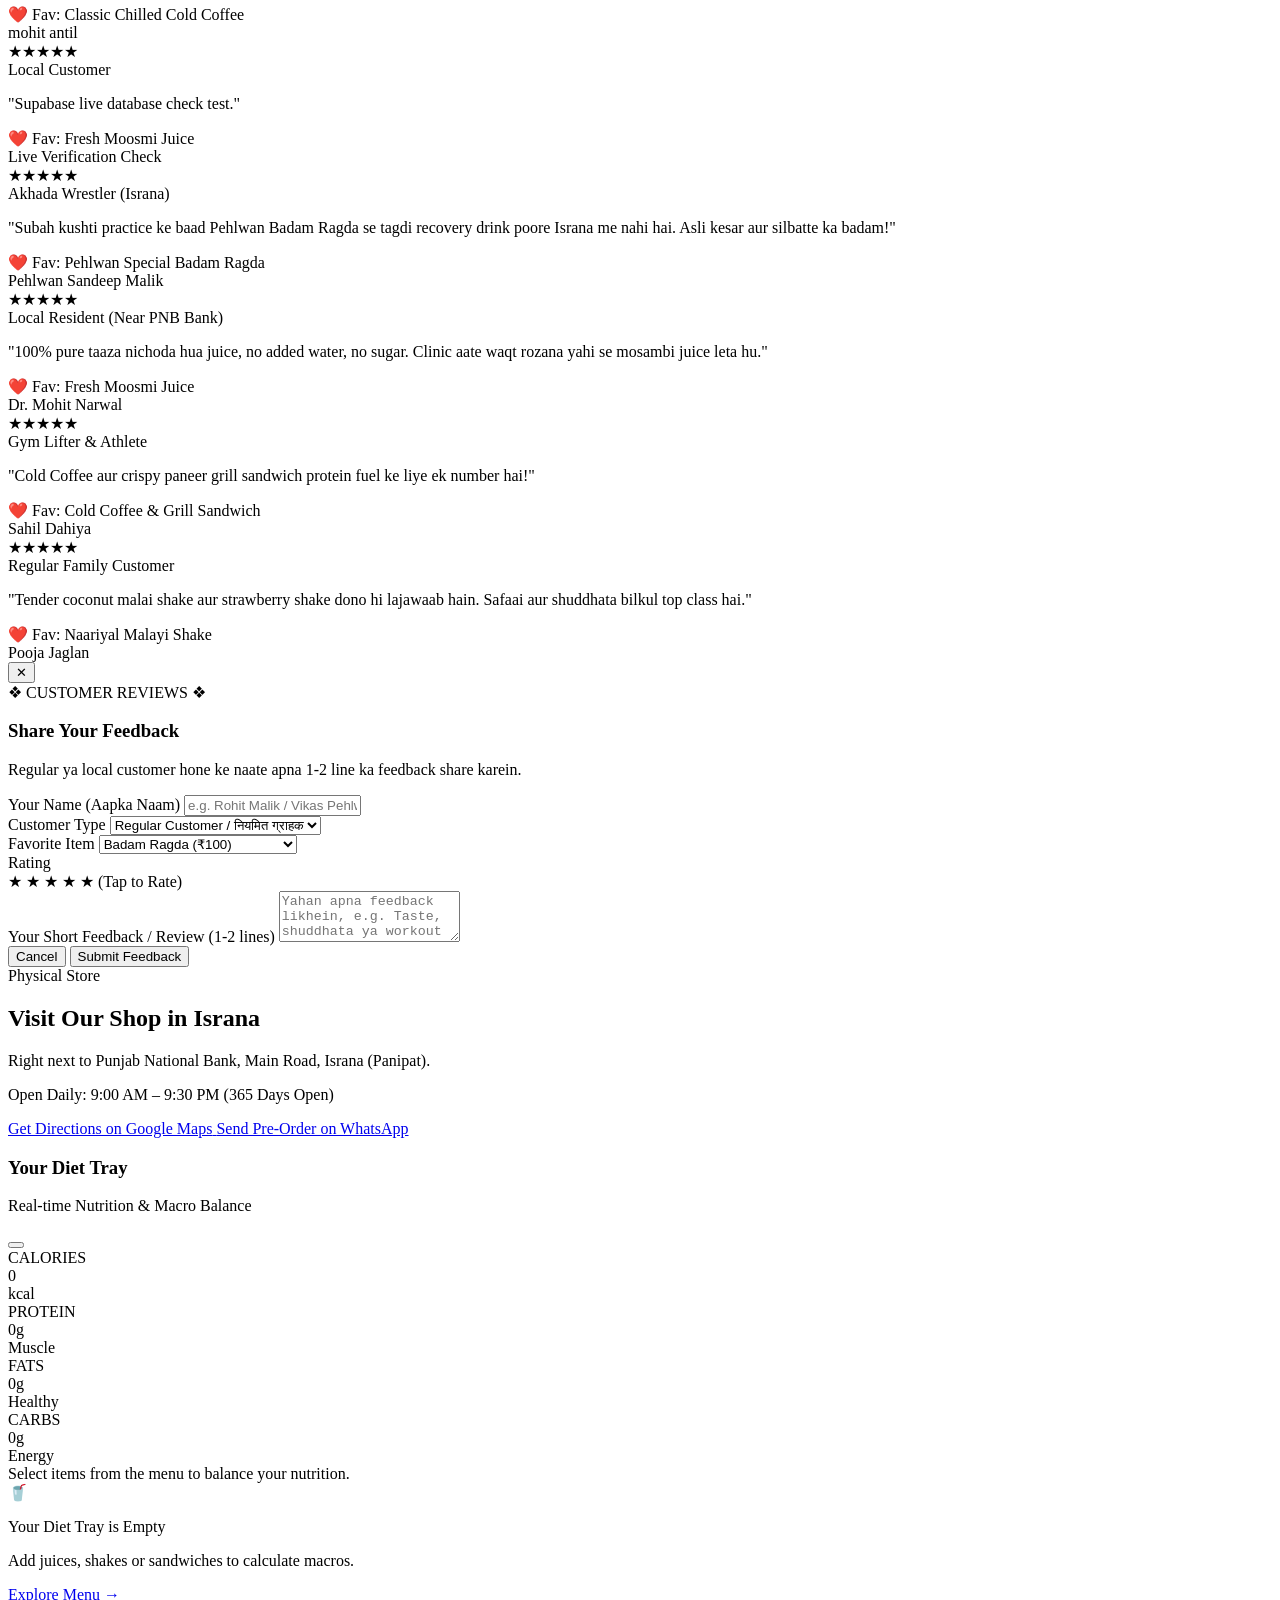
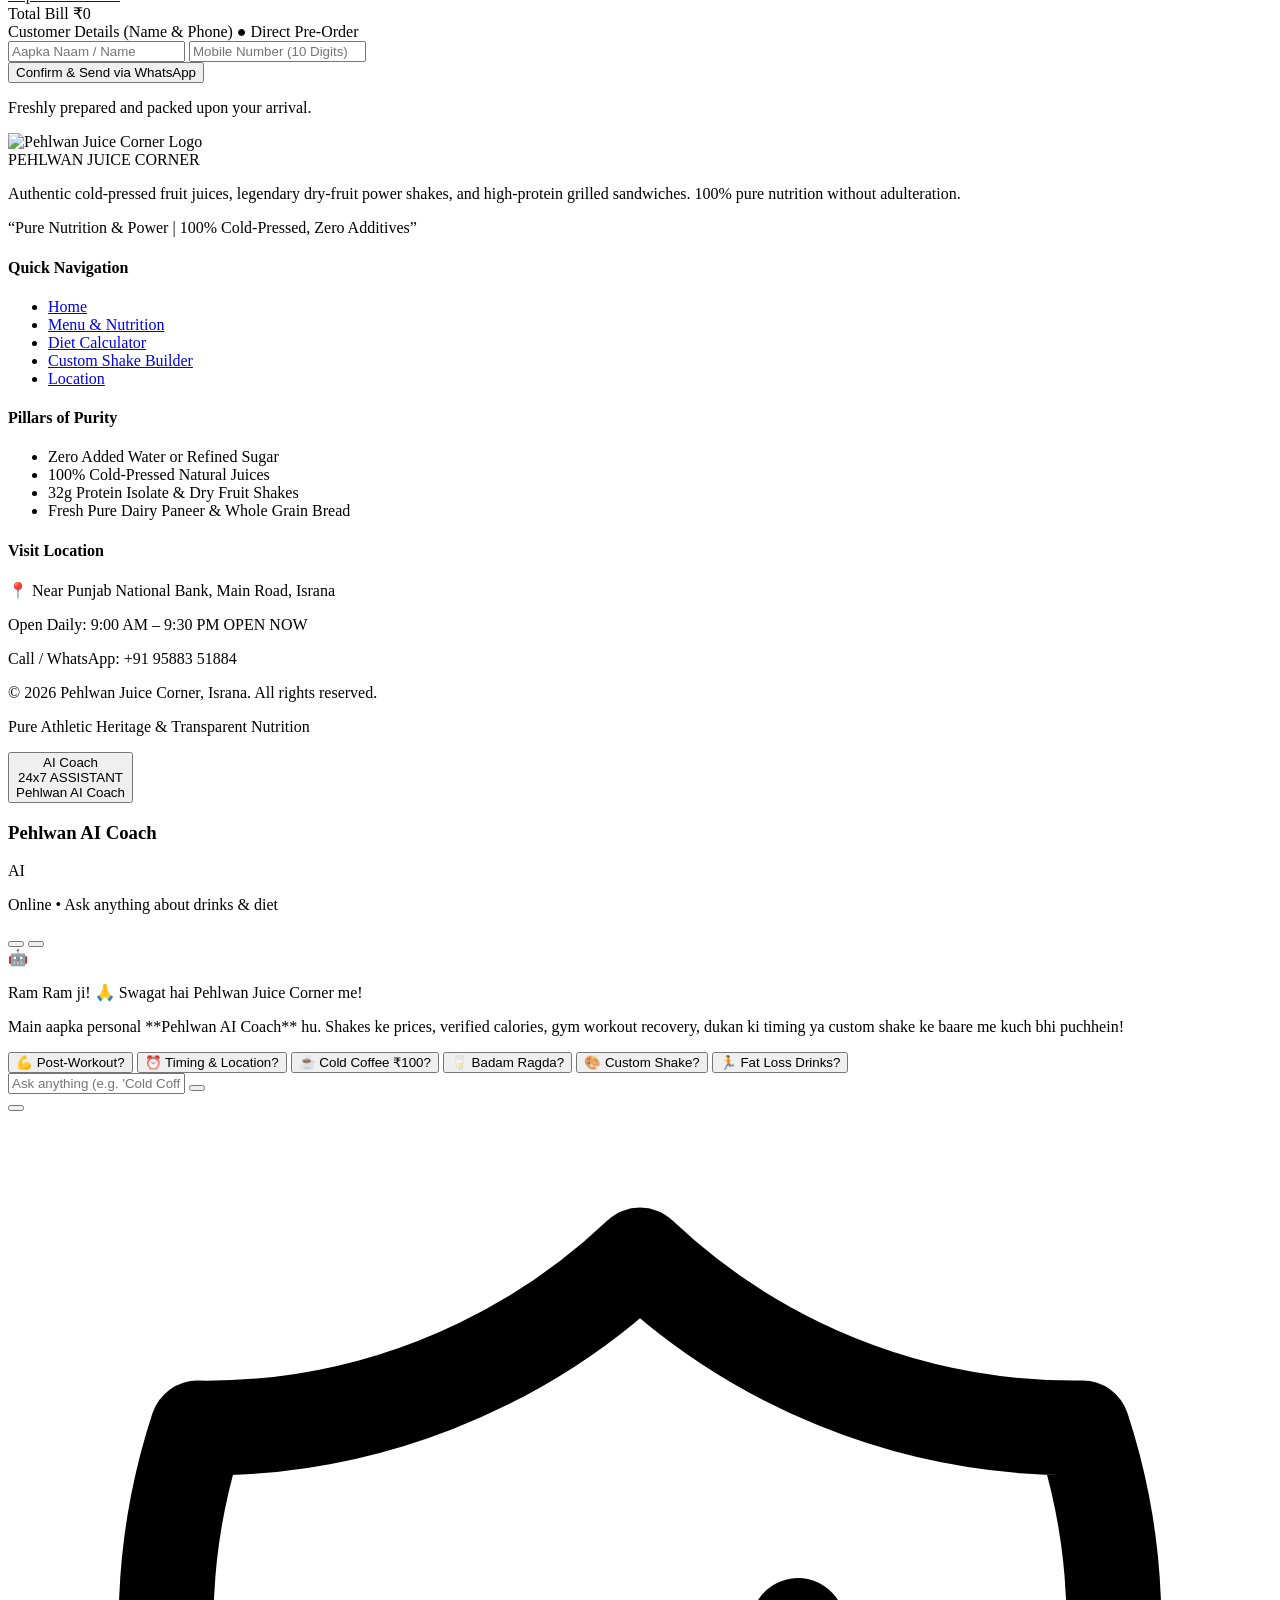
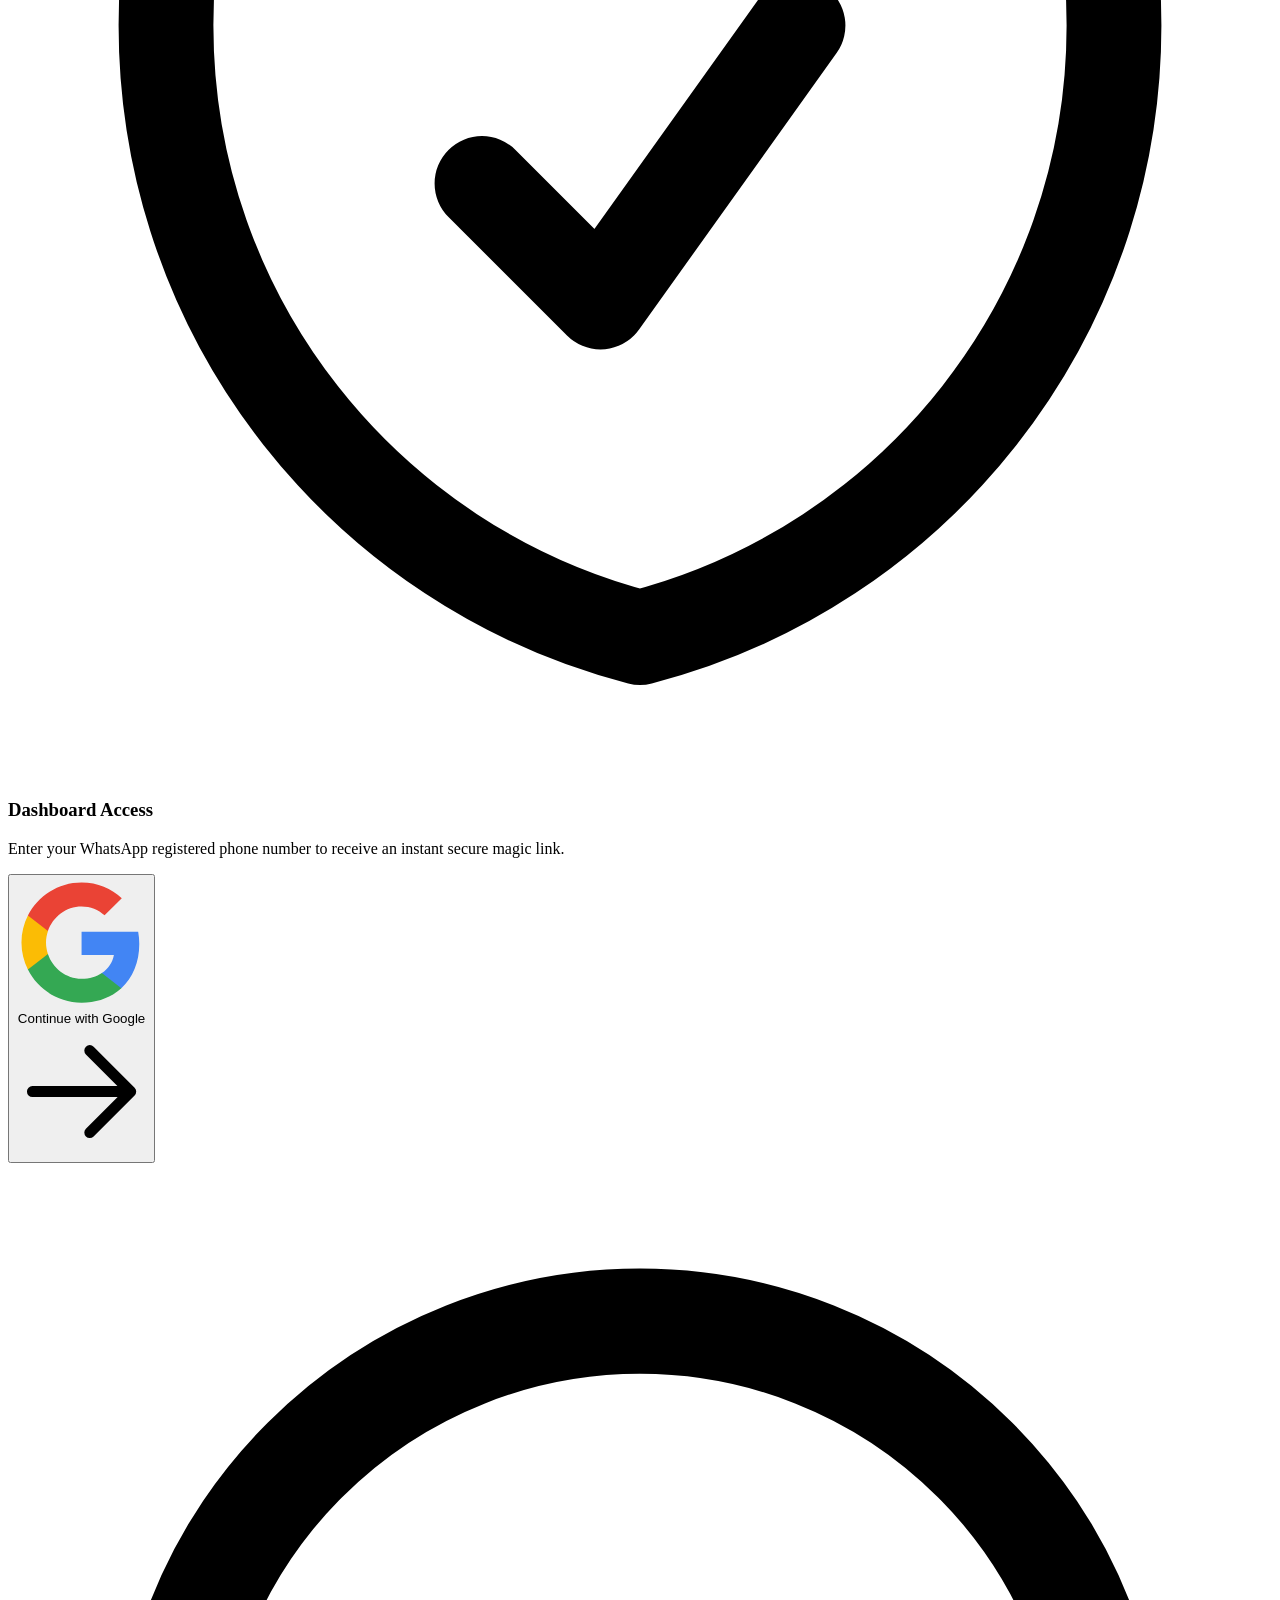
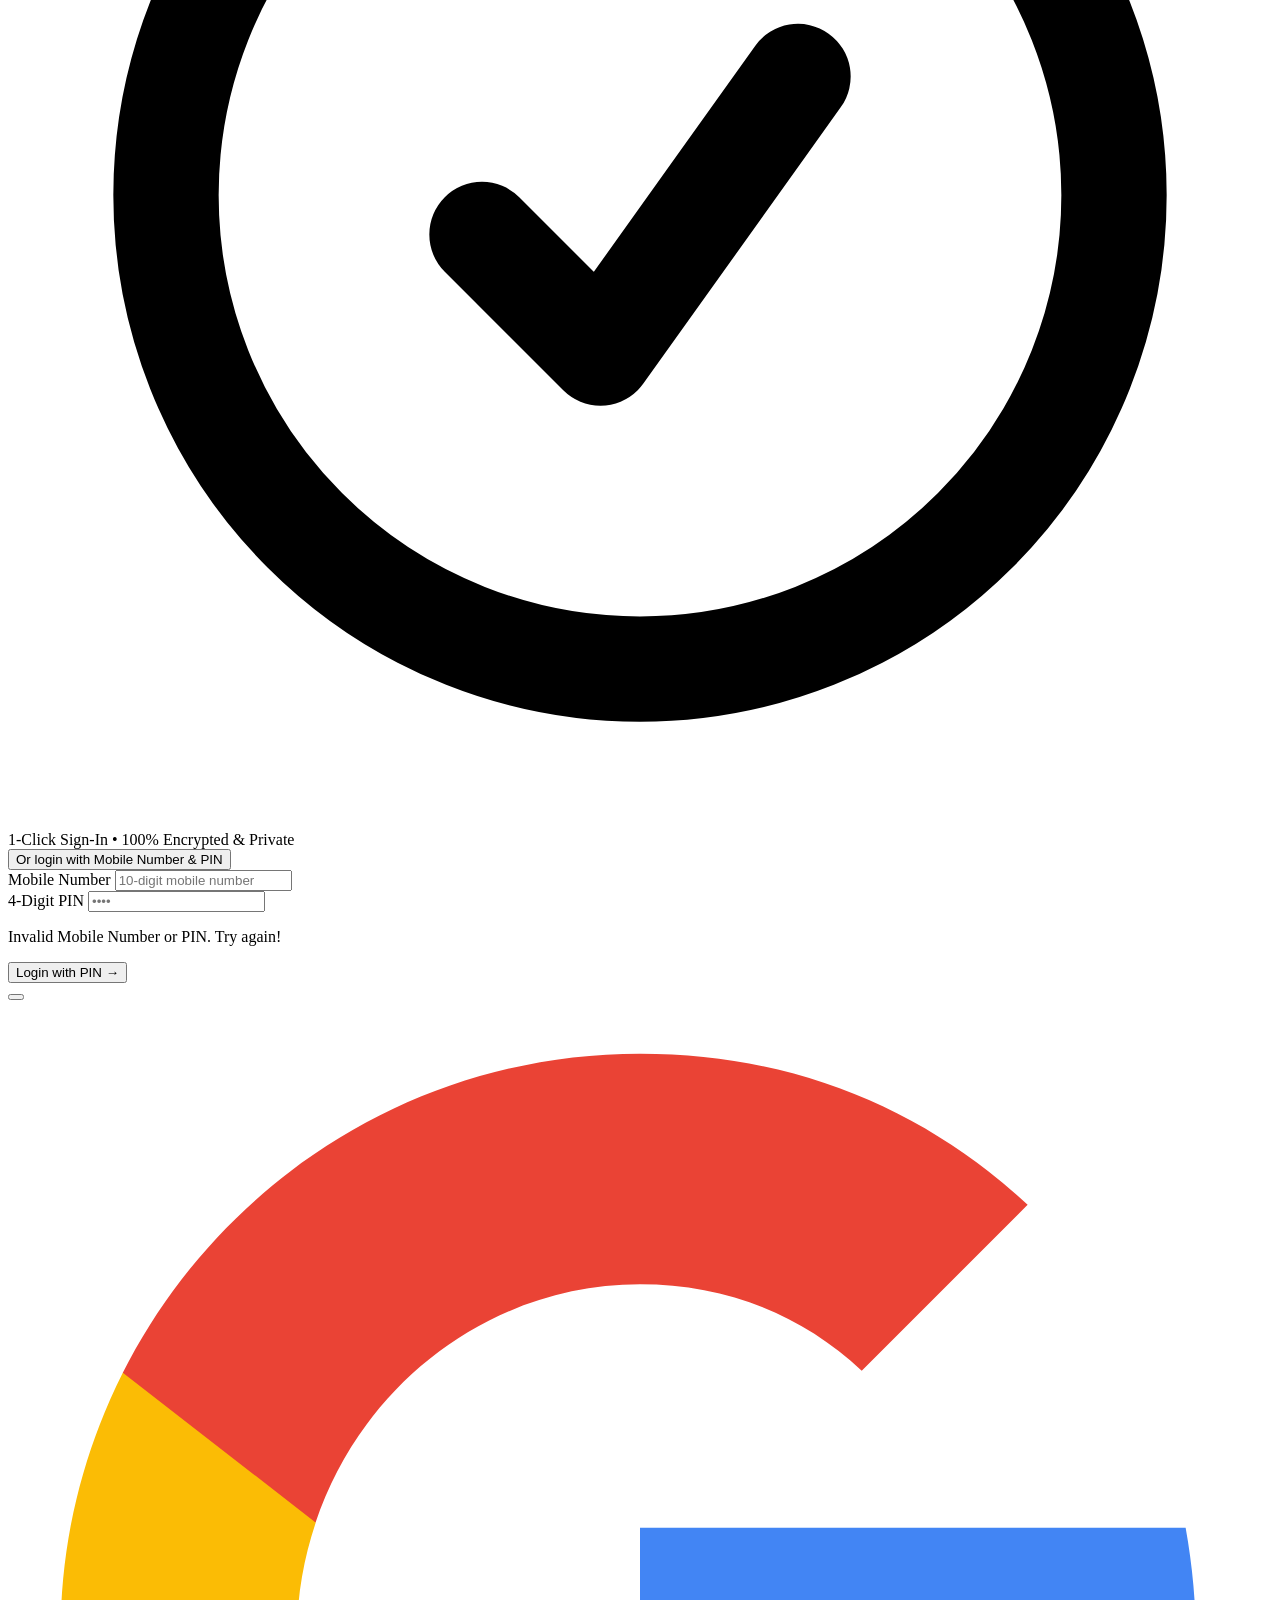
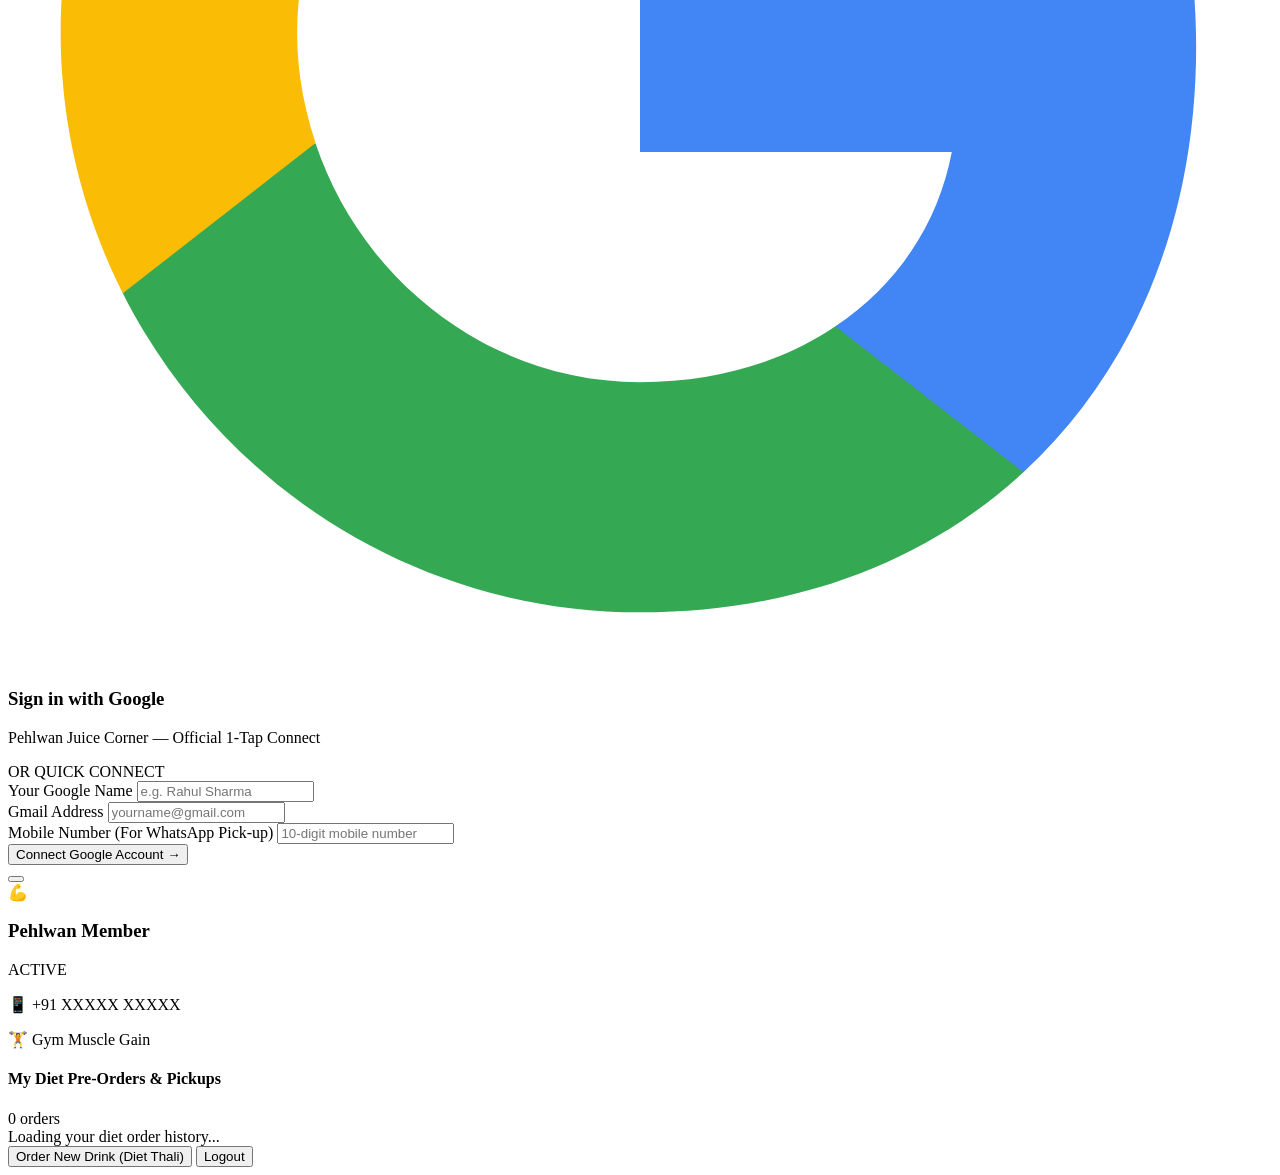
==== commit 25427b1c: "Delete Badam Ragda welcome promo popup completely" ====
--- a/index.html
+++ b/index.html
@@ -278,7 +278,7 @@
 
                 <!-- MOBILE EXCLUSIVE: Badam Ragda Kundi Sota Instant Card (Visible Immediately on Mobile Open) -->
                 <div class="block lg:hidden my-4">
-                    <div class="luxury-card rounded-2xl p-3.5 shadow-md border-2 border-black bg-white" onclick="openBadamRagdaModal()">
+                    <div class="luxury-card rounded-2xl p-3.5 shadow-md border-2 border-black bg-white" >
                         <div class="relative h-56 rounded-xl overflow-hidden bg-neutral-100">
                             <img src="static/images/badam_ragda_kundi_sota.jpg" alt="Pehlwan Special Badam Ragda Kundi Sota" class="w-full h-full object-cover">
                             <div class="absolute inset-0 bg-gradient-to-t from-black/85 via-transparent to-transparent"></div>
@@ -349,7 +349,7 @@
 
             <!-- Right 5 Cols: Permanent Badam Ragda with Kundi Sota Card (Desktop Showcase) -->
             <div class="lg:col-span-5 relative hidden lg:block">
-                <div class="luxury-card rounded-3xl p-5 shadow-xl relative overflow-hidden group cursor-pointer border-2 border-neutral-300 hover:border-black transition-all bg-white" onclick="openBadamRagdaModal()" title="Click to View Full Photo & Royal Story">
+                <div class="luxury-card rounded-3xl p-5 shadow-xl relative overflow-hidden group cursor-pointer border-2 border-neutral-300 hover:border-black transition-all bg-white"  >
                     <div class="relative h-72 sm:h-80 rounded-2xl overflow-hidden bg-neutral-100">
                         <img src="static/images/badam_ragda_kundi_sota.jpg" alt="Pehlwan Special Badam Ragda with Kundi Sota" class="w-full h-full object-cover group-hover:scale-105 transition-transform duration-700">
                         <div class="absolute inset-0 bg-gradient-to-t from-black/85 via-black/20 to-transparent"></div>
@@ -2529,103 +2529,6 @@
 <!-- ============================================================ -->
 <!-- PEHLWAN SPECIAL BADAM RAGDA - WELCOME SPOTLIGHT MODAL -->
 <!-- Auto-opens on page load & re-openable from hero card -->
-<!-- ============================================================ -->
-<div id="badam-ragda-modal" class="fixed inset-0 z-50 flex items-center justify-center p-3 sm:p-5 bg-black/75 backdrop-blur-sm transition-all duration-300 hidden" onclick="if(event.target === this) closeBadamRagdaModal()">
-    <div class="relative w-full max-w-2xl max-h-[92vh] overflow-y-auto bg-white border-2 border-black rounded-3xl shadow-2xl scrollbar-none animate-in fade-in zoom-in-95 duration-300 text-black">
-        
-        <!-- Header Bar -->
-        <div class="sticky top-0 z-20 bg-black px-5 py-3 flex items-center justify-between text-white shadow-md">
-            <div class="flex items-center gap-2">
-                <span class="text-base">👑</span>
-                <span class="font-classic font-black text-xs tracking-wider uppercase">
-                    PEHLWAN SPECIAL • AKHADA POWER DRINK
-                </span>
-            </div>
-            <button onclick="closeBadamRagdaModal()" class="w-7 h-7 rounded-full bg-white/20 hover:bg-white text-white hover:text-black flex items-center justify-center text-xs font-black transition-colors" title="Close">
-                ✕
-            </button>
-        </div>
-
-        <!-- Modal Content Container -->
-        <div class="p-4 sm:p-6 space-y-4">
-            
-            <!-- Big High-Resolution Image of Badam Ragda -->
-            <div class="relative rounded-2xl overflow-hidden border border-neutral-300 shadow-md bg-neutral-100">
-                <img src="static/images/badam_ragda_kundi_sota.jpg" alt="Pehlwan Special Badam Ragda Kundi Sota" class="w-full h-56 sm:h-72 object-cover">
-                <div class="absolute inset-0 bg-gradient-to-t from-black/85 via-transparent to-transparent"></div>
-
-                <!-- Floating Badges on Image -->
-                <div class="absolute top-3 left-3 bg-black/90 px-3 py-1 rounded-full text-[10px] font-bold text-white font-classic uppercase tracking-wider flex items-center gap-1.5 shadow">
-                    <span class="w-1.5 h-1.5 rounded-full bg-white animate-pulse"></span>
-                    <span>🥣 कुंडी-सोटे से घुटाई (100% Authentic Ragda)</span>
-                </div>
-
-                <div class="absolute top-3 right-3 bg-white text-black font-black text-sm px-3.5 py-1 rounded-full shadow-lg font-classic border border-neutral-300">
-                    ₹100
-                </div>
-
-                <div class="absolute bottom-3 left-3 right-3">
-                    <h2 class="font-classic font-black text-xl sm:text-2xl text-white drop-shadow-md">
-                        Pehlwan Special Badam Ragda
-                    </h2>
-                    <p class="text-xs text-neutral-200 font-medium drop-shadow mt-0.5">
-                        Traditional Stone-Ground Almond Sardai with Pure Kashmiri Saffron & Pistachio
-                    </p>
-                </div>
-            </div>
-
-            <!-- Macro Nutritional Facts Strip -->
-            <div class="grid grid-cols-4 gap-2 text-center">
-                <div class="bg-neutral-50 border border-neutral-200 p-2 sm:p-2.5 rounded-xl shadow-sm">
-                    <span class="text-[9px] text-neutral-500 font-black uppercase block">CALORIES</span>
-                    <span class="text-base sm:text-lg font-black text-black">420</span>
-                    <span class="text-[9px] text-neutral-400 block">kcal</span>
-                </div>
-                <div class="bg-neutral-50 border border-neutral-200 p-2 sm:p-2.5 rounded-xl shadow-sm">
-                    <span class="text-[9px] text-neutral-500 font-black uppercase block">PROTEIN</span>
-                    <span class="text-base sm:text-lg font-black text-black">18.0g</span>
-                    <span class="text-[9px] text-neutral-400 block">Pure Muscle</span>
-                </div>
-                <div class="bg-neutral-50 border border-neutral-200 p-2 sm:p-2.5 rounded-xl shadow-sm">
-                    <span class="text-[9px] text-neutral-500 font-black uppercase block">HEALTHY FATS</span>
-                    <span class="text-base sm:text-lg font-black text-black">31.0g</span>
-                    <span class="text-[9px] text-neutral-400 block">Almond Oil</span>
-                </div>
-                <div class="bg-neutral-50 border border-neutral-200 p-2 sm:p-2.5 rounded-xl shadow-sm">
-                    <span class="text-[9px] text-neutral-500 font-black uppercase block">CARBS</span>
-                    <span class="text-base sm:text-lg font-black text-black">20.0g</span>
-                    <span class="text-[9px] text-neutral-400 block">Natural Fuel</span>
-                </div>
-            </div>
-
-            <!-- Taste Note / Speciality Story -->
-            <p class="text-xs text-neutral-700 leading-relaxed bg-neutral-50 border border-neutral-200 p-3.5 rounded-xl">
-                🥣 <strong>Silbatte (Kharal) par hath se ragda hua</strong> asli Kashmiri badam, shuddh kesar, choti elaichi aur pure buffalo milk se taiyar kiya gaya asli Pehlwan taakat ka tonic. Zero added milawat, 100% pure nutritional power!
-            </p>
-
-            <!-- Action Buttons -->
-            <div class="grid grid-cols-1 sm:grid-cols-2 gap-2.5 pt-1">
-                <button onclick="addToPehlwanTray('item-12'); showPehlwanFeedback('👑 Badam Ragda Diet Tray me add ho gaya!');" class="bg-black hover:bg-neutral-800 text-white font-black text-xs py-3.5 px-4 rounded-full shadow-lg transition-transform hover:scale-105 flex items-center justify-center gap-2 font-classic uppercase tracking-wider">
-                    <i data-lucide="shopping-bag" class="w-4 h-4 stroke-[3]"></i>
-                    <span>Add to Tray (₹100)</span>
-                </button>
-                
-                <a href="https://wa.me/919588351884?text=Hello%20Pehlwan%20Juice%20Corner!%20Mujhe%20Pehlwan%20Special%20Badam%20Ragda%20order%20karna%20hai." target="_blank" class="bg-white border-2 border-black hover:bg-neutral-100 text-black font-black text-xs py-3.5 px-4 rounded-full shadow-lg transition-transform hover:scale-105 flex items-center justify-center gap-2">
-                    <i data-lucide="message-circle" class="w-4 h-4"></i>
-                    <span>WhatsApp par Order Karein</span>
-                </a>
-            </div>
-
-            <!-- Explore Button (Closes Modal) -->
-            <div class="text-center pt-1 pb-1">
-                <button onclick="closeBadamRagdaModal()" class="text-xs text-neutral-500 hover:text-black font-bold transition-colors underline decoration-dotted">
-                    Website Dekhein / Explore Menu →
-                </button>
-            </div>
-
-        </div>
-    </div>
-</div>
 
     </main>
 
@@ -3136,7 +3039,7 @@
     <script src="https://accounts.google.com/gsi/client" async defer></script>
     <!-- JS Scripts -->
     <script src="https://cdn.jsdelivr.net/npm/@supabase/supabase-js@2"></script>
-    <script src="static/js/app.js?v=2.7"></script>
+    <script src="static/js/app.js?v=2.8"></script>
     <script>
         lucide.createIcons();
     </script>
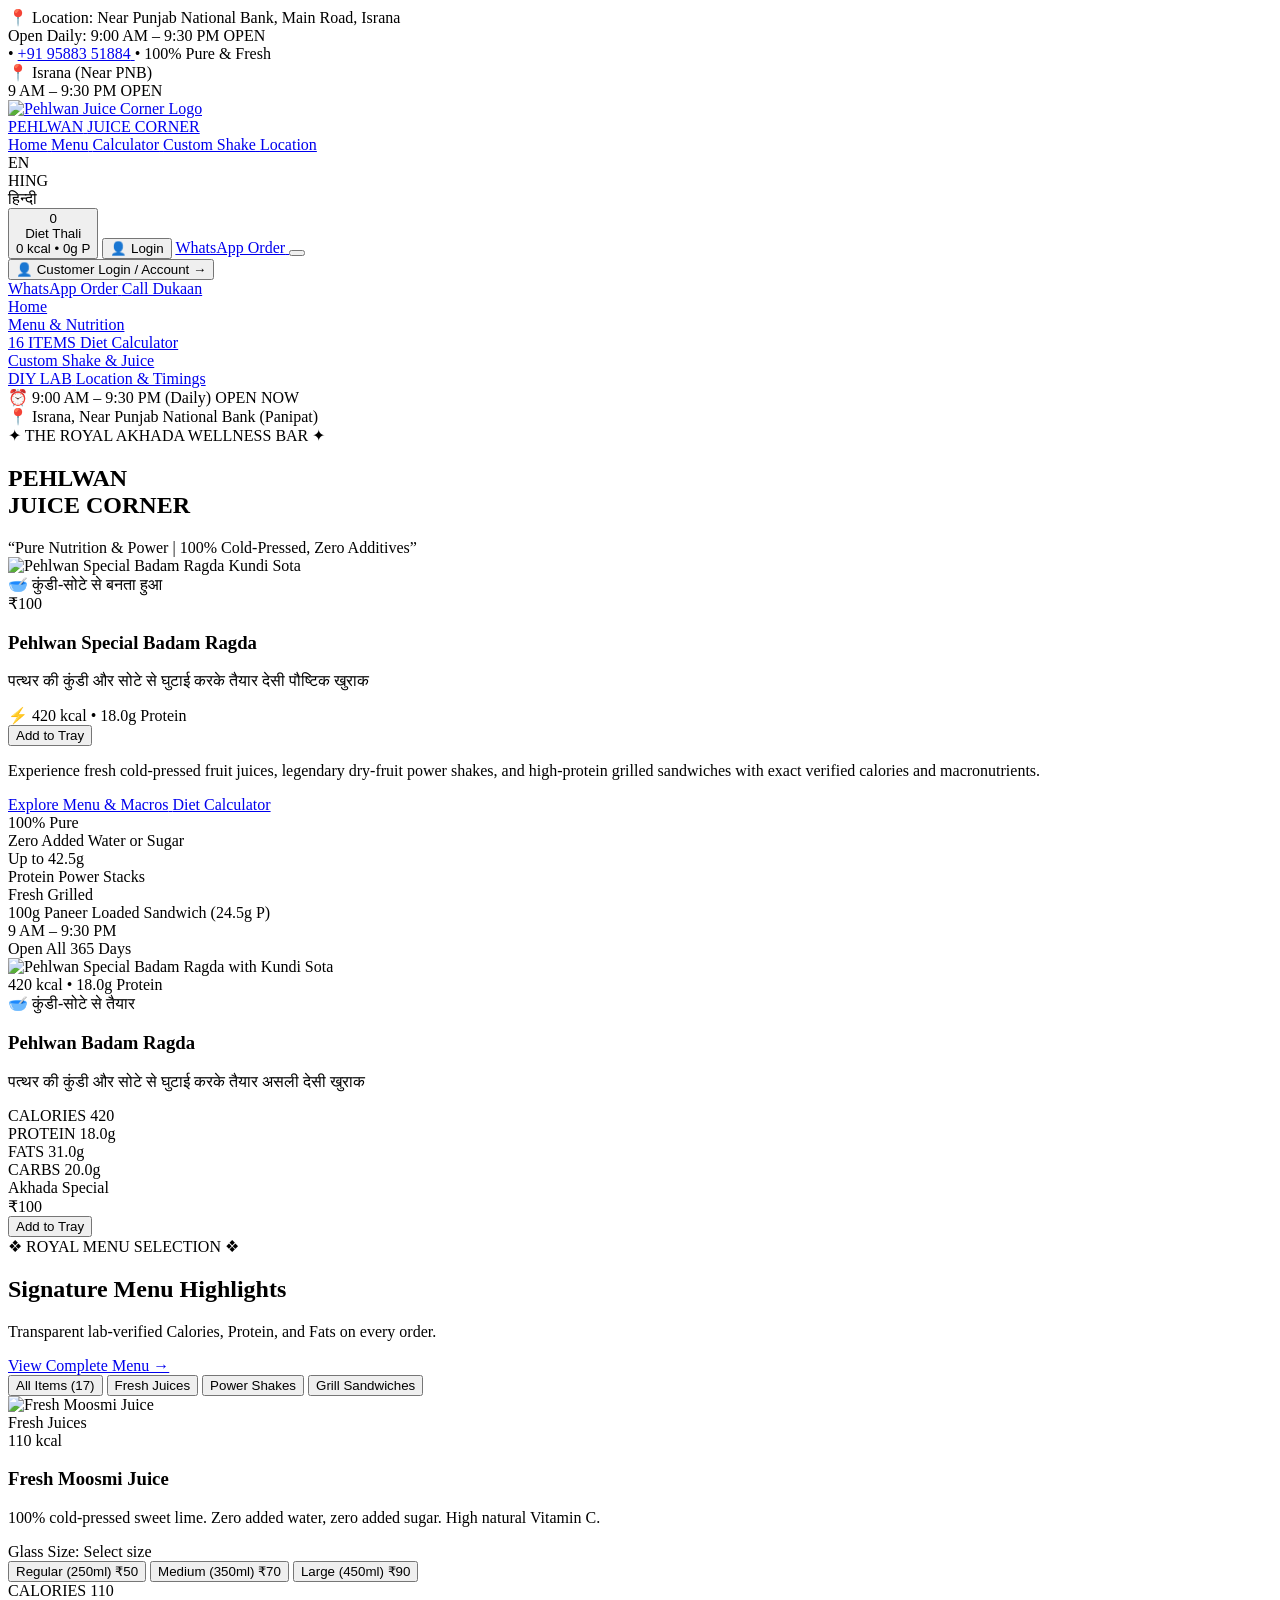
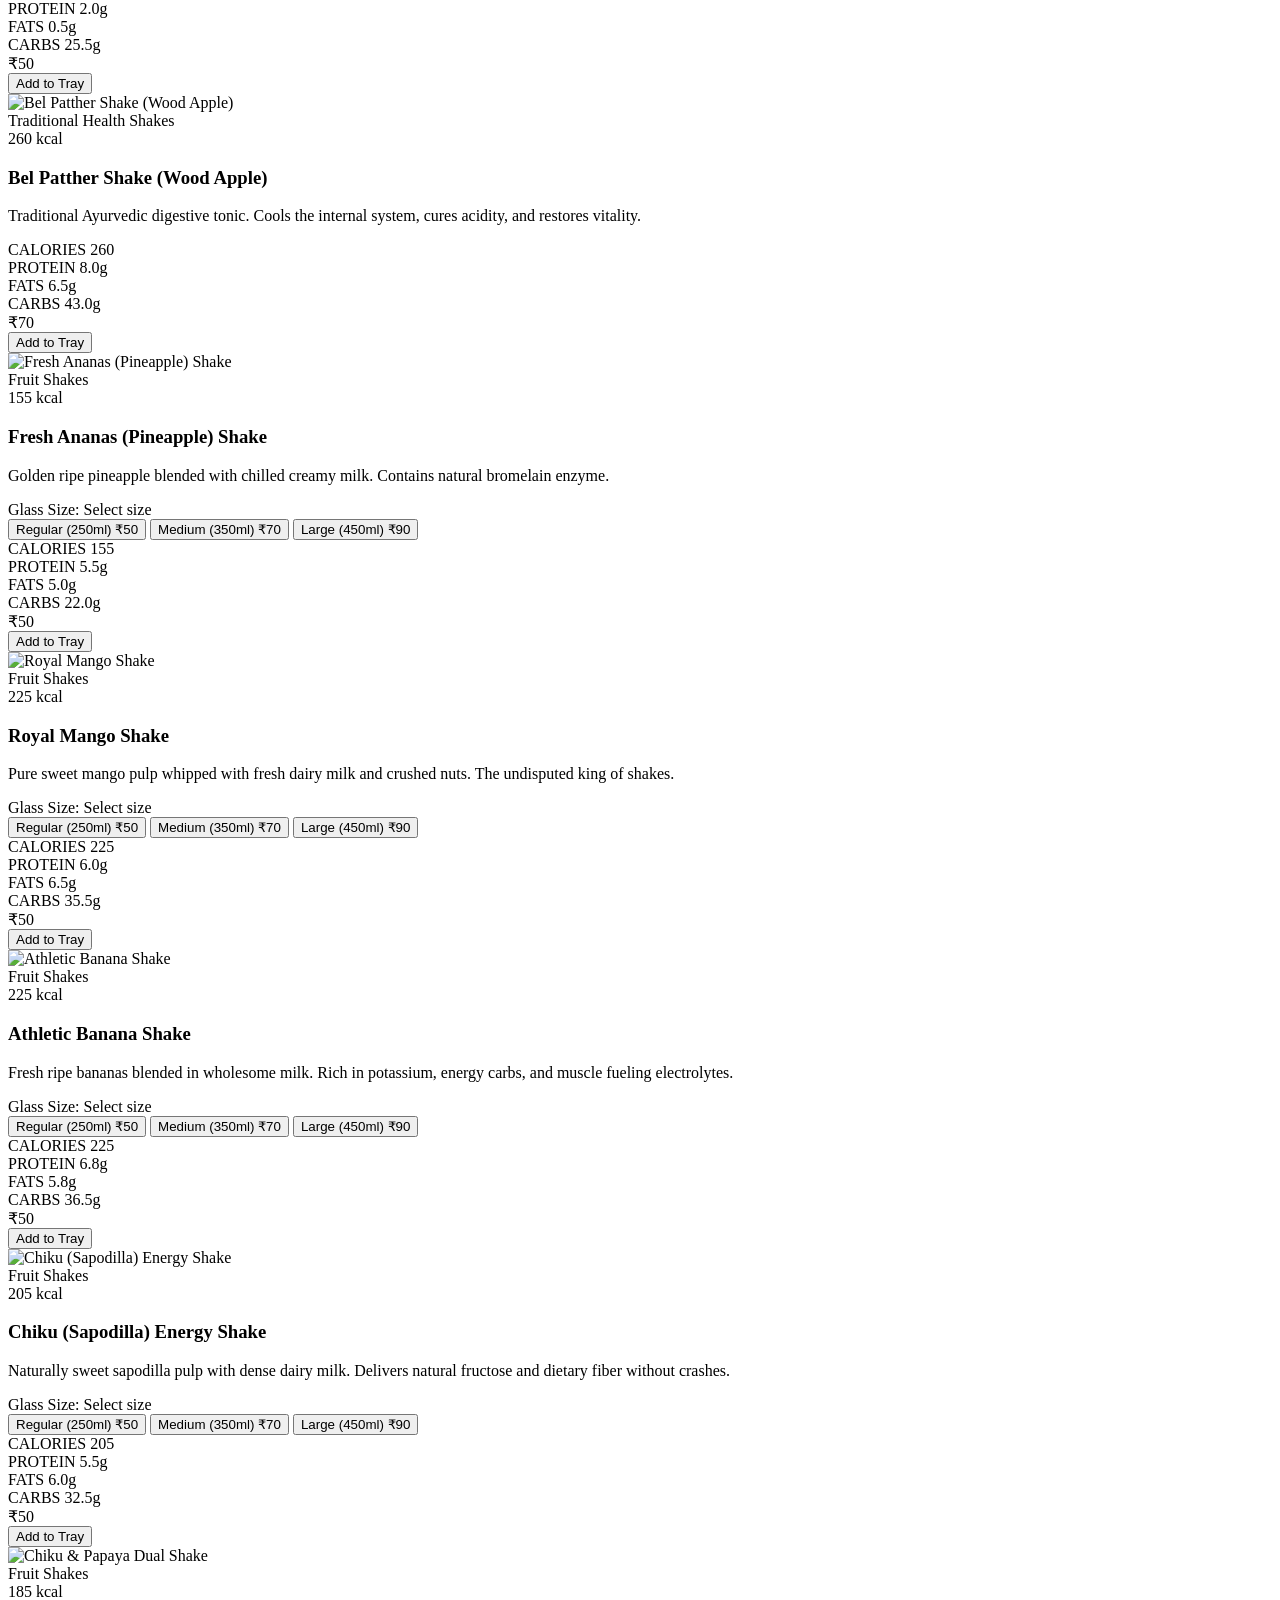
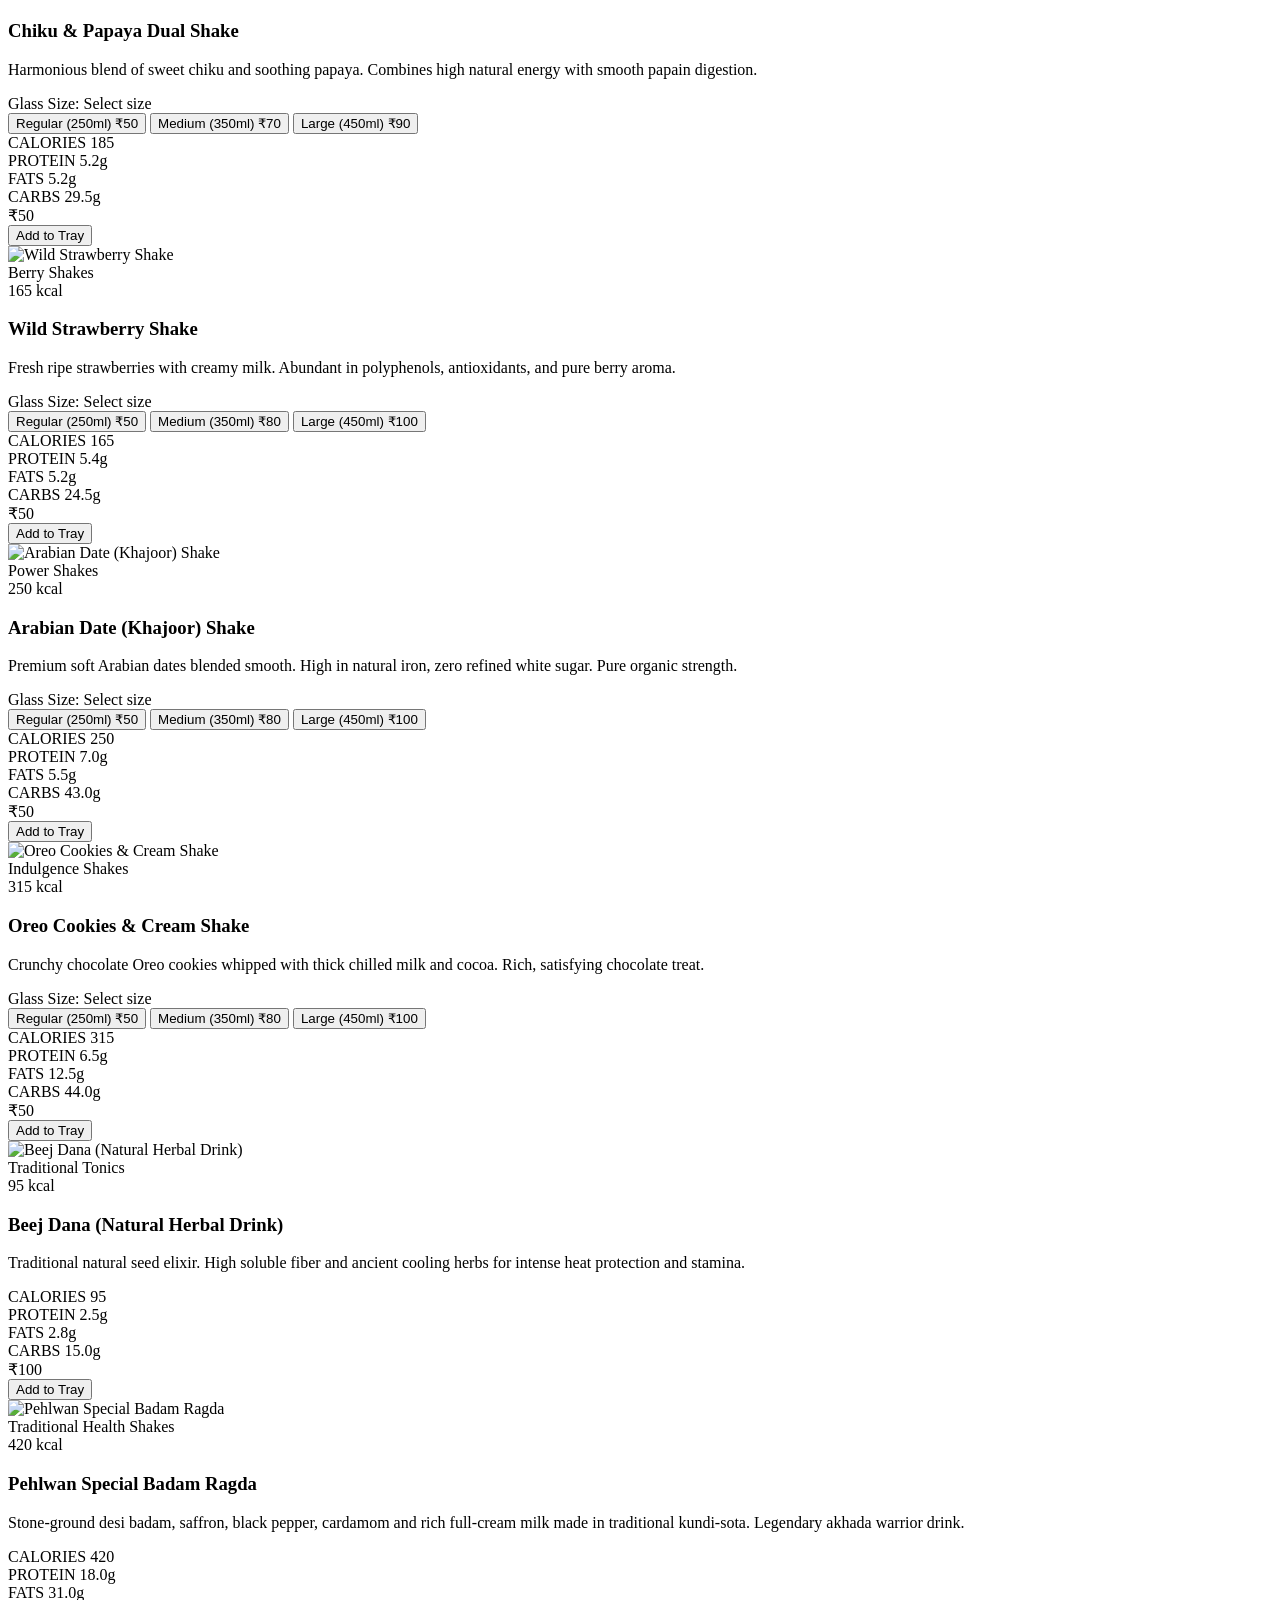
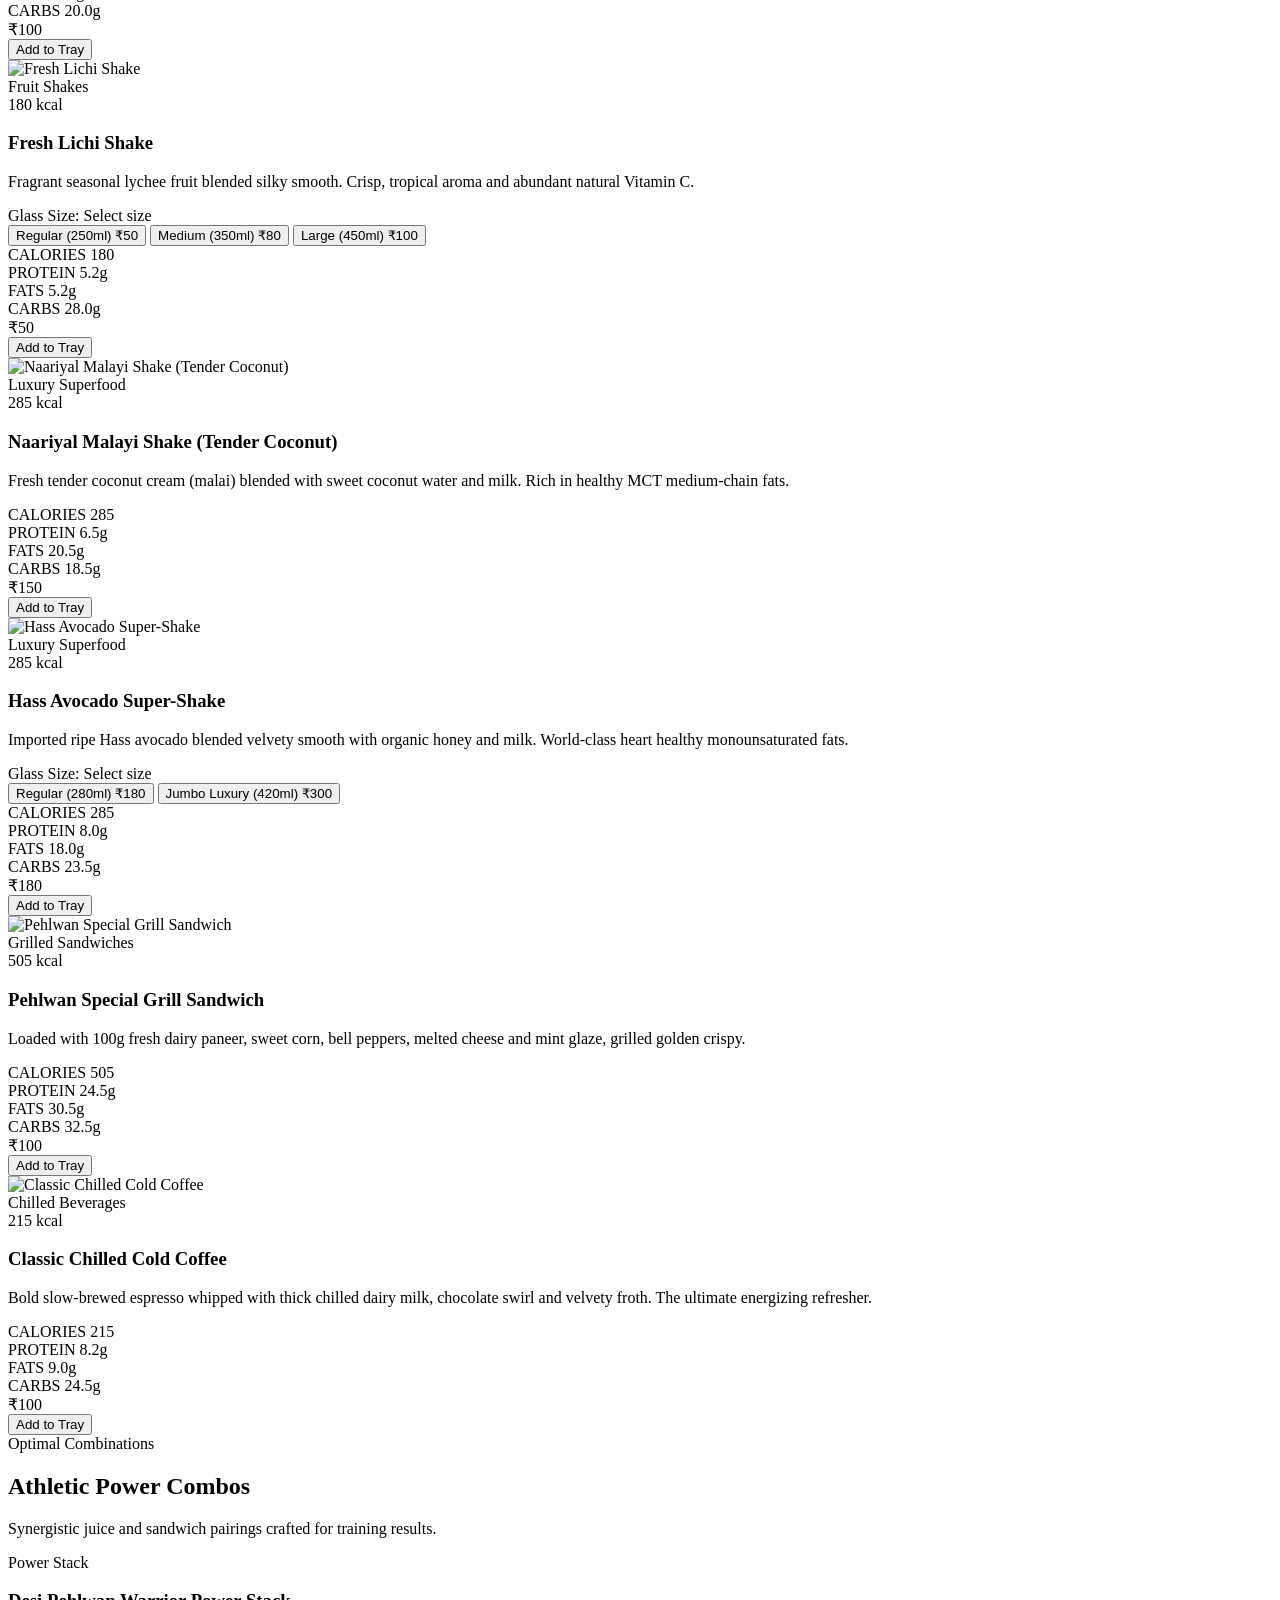
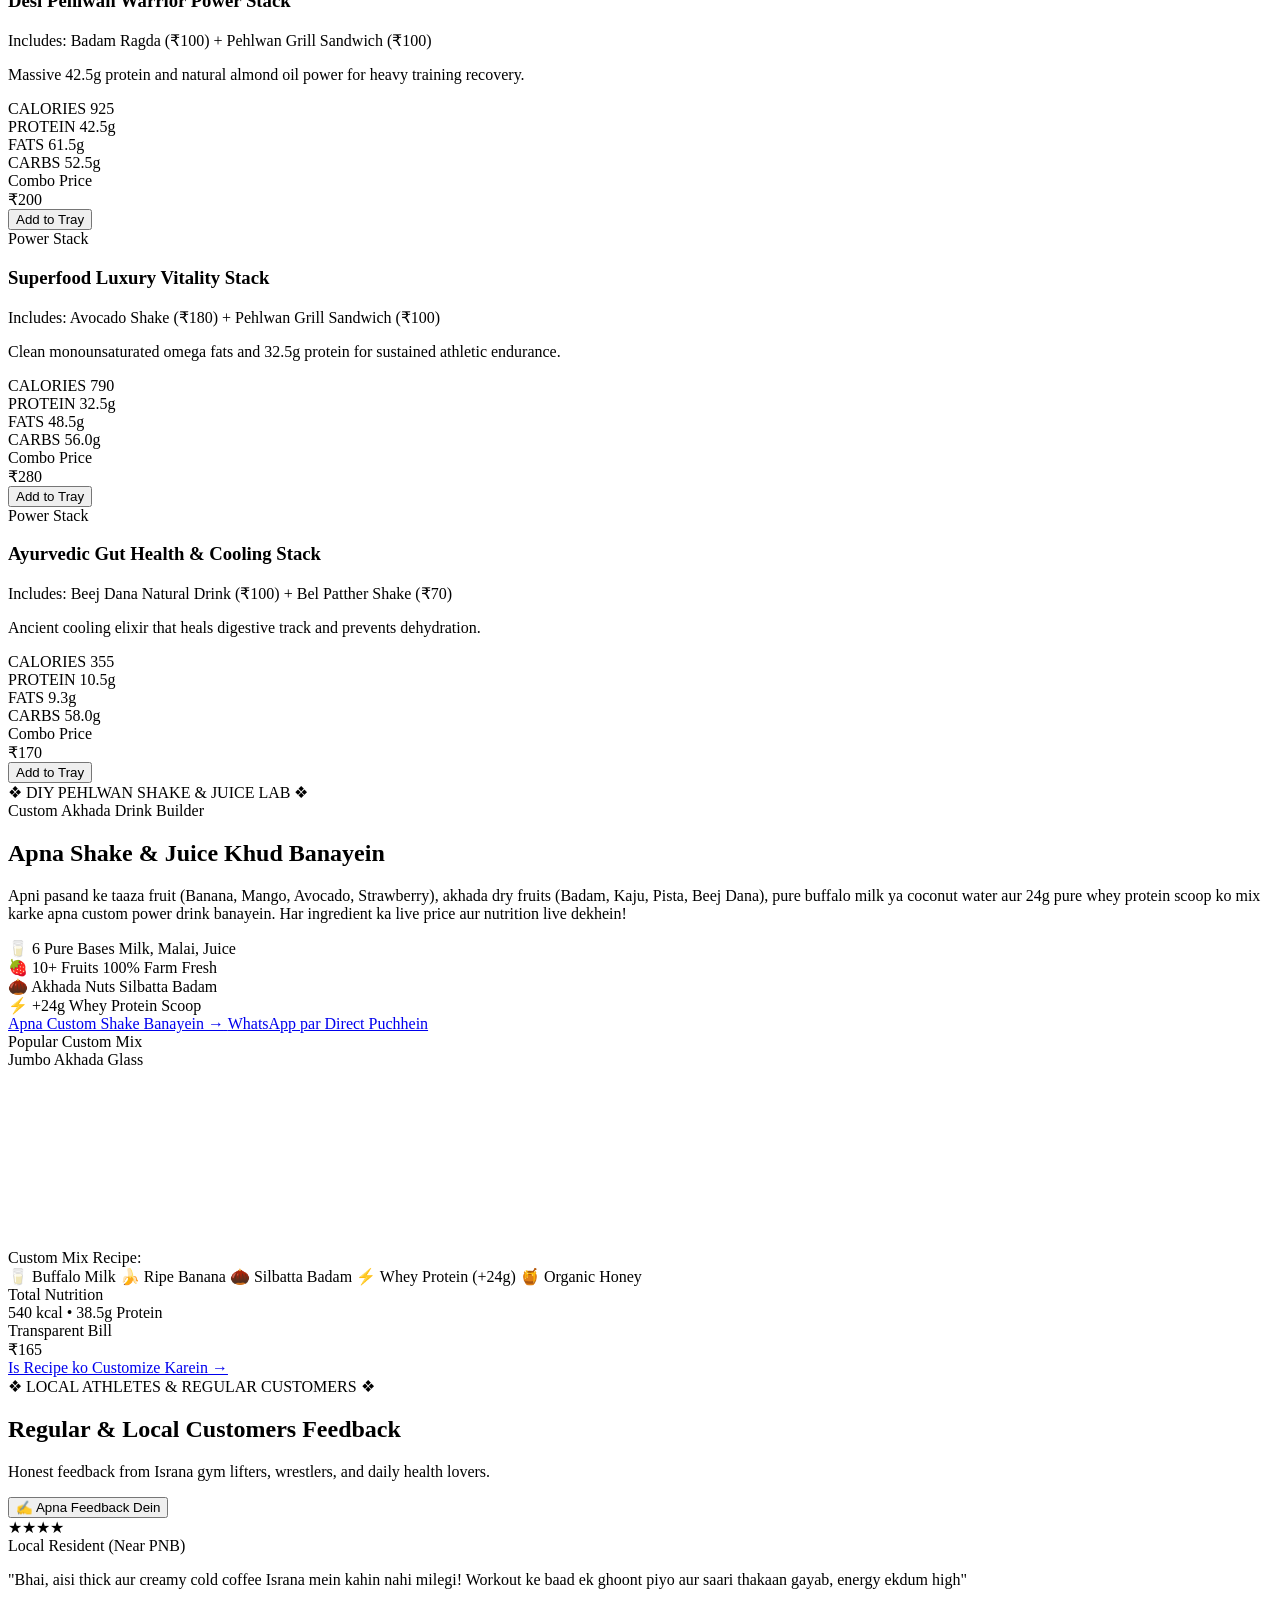
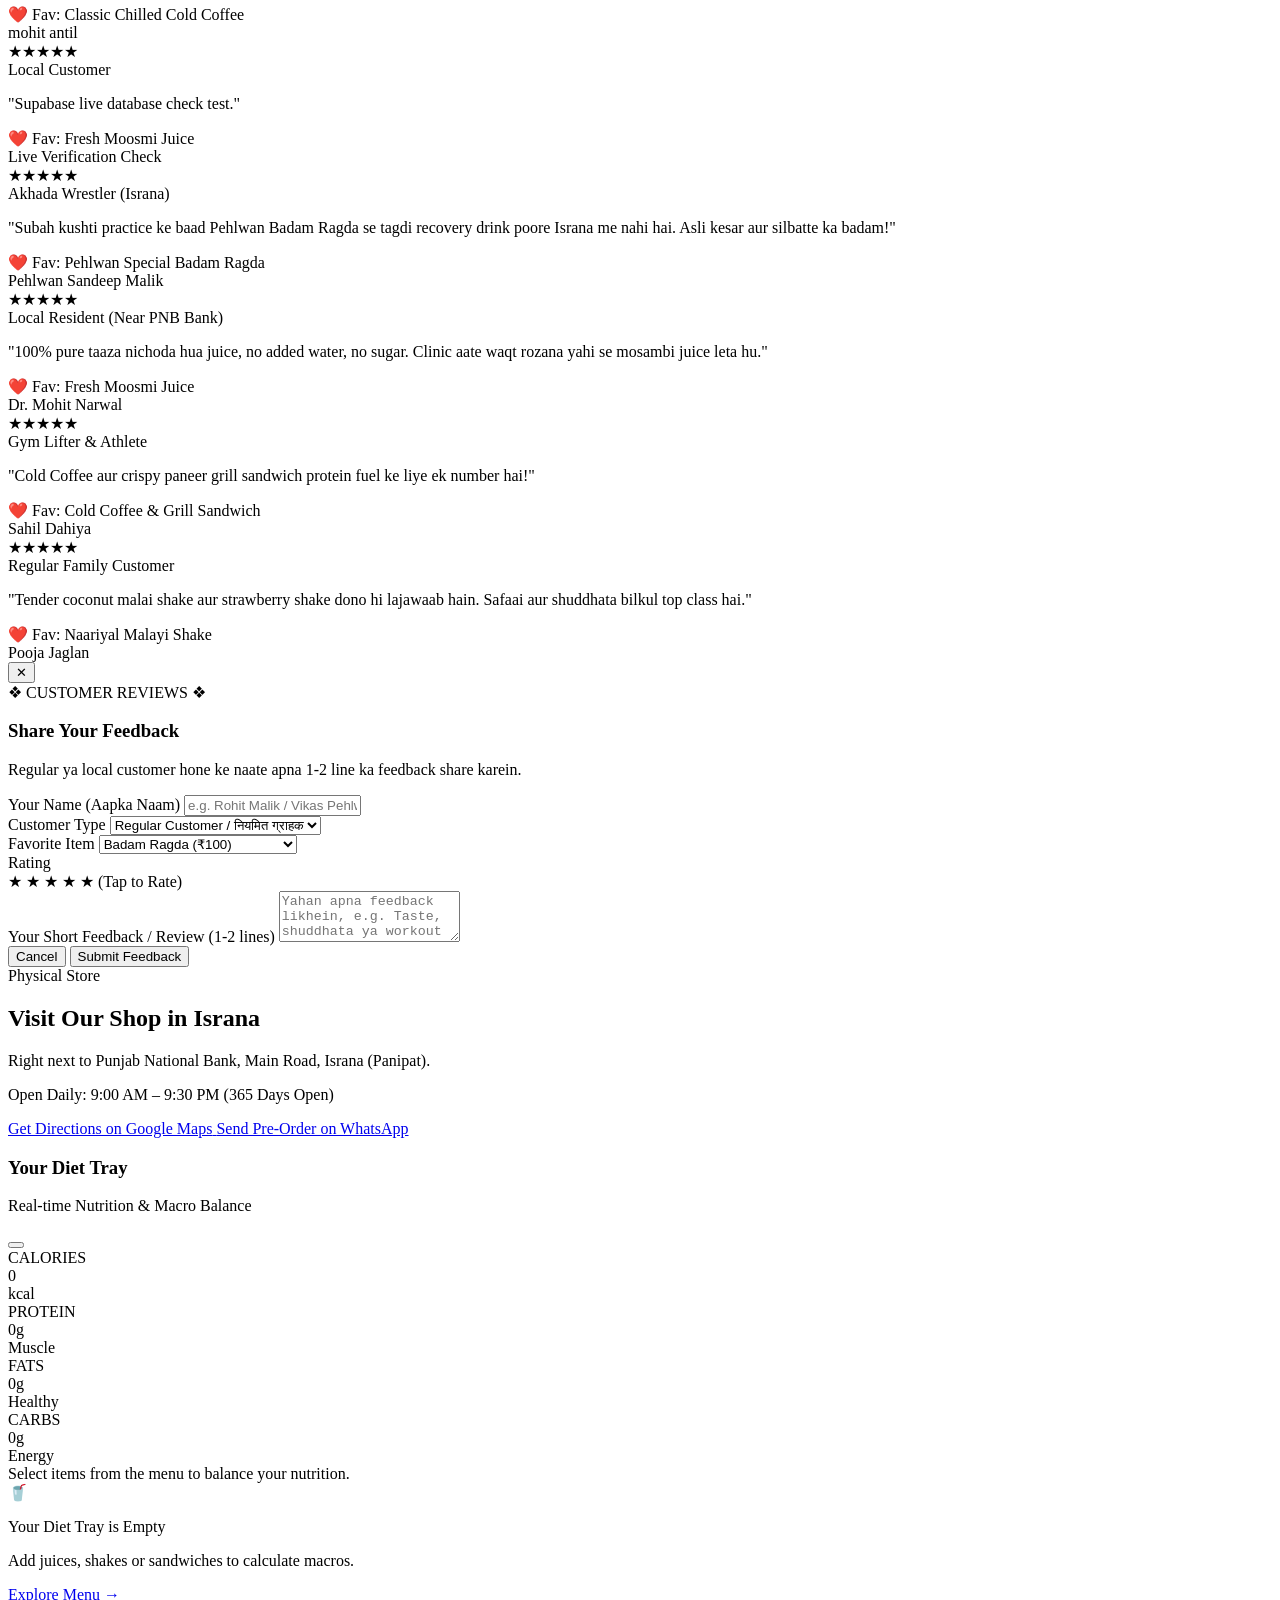
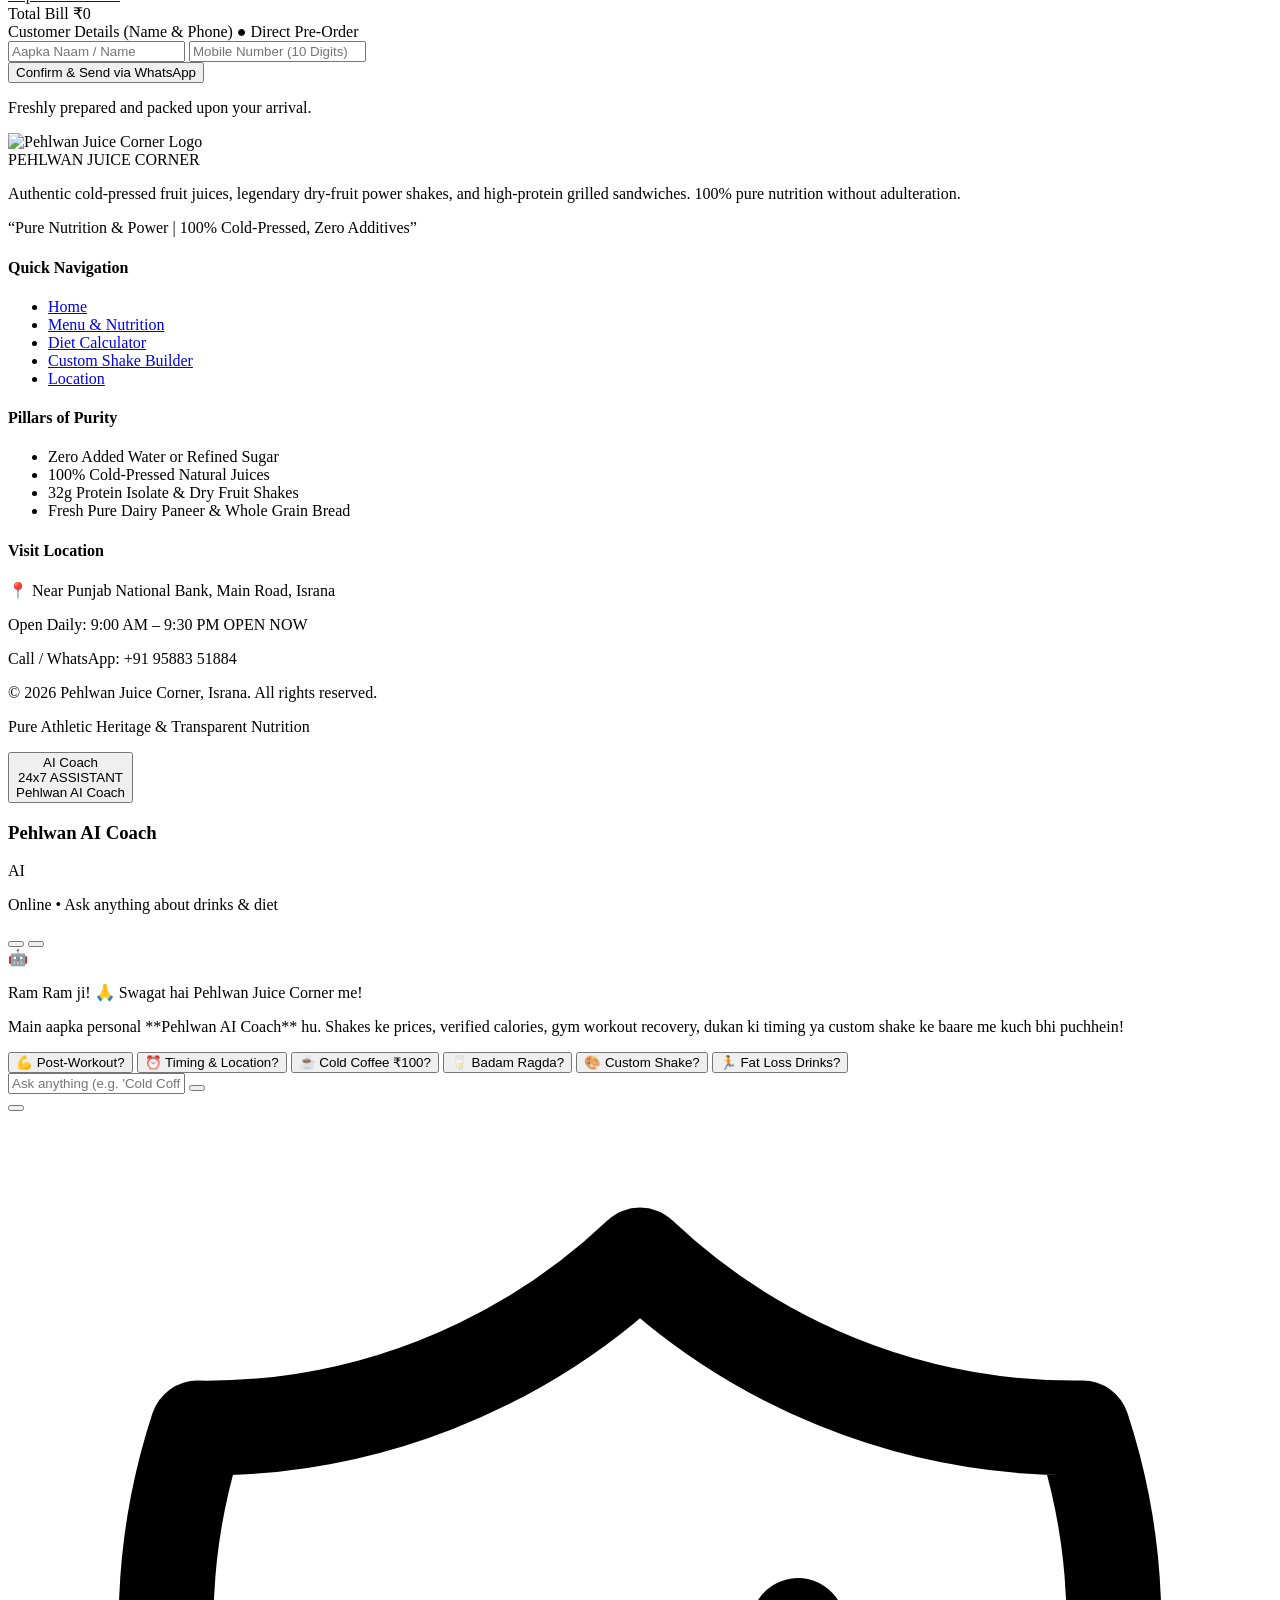
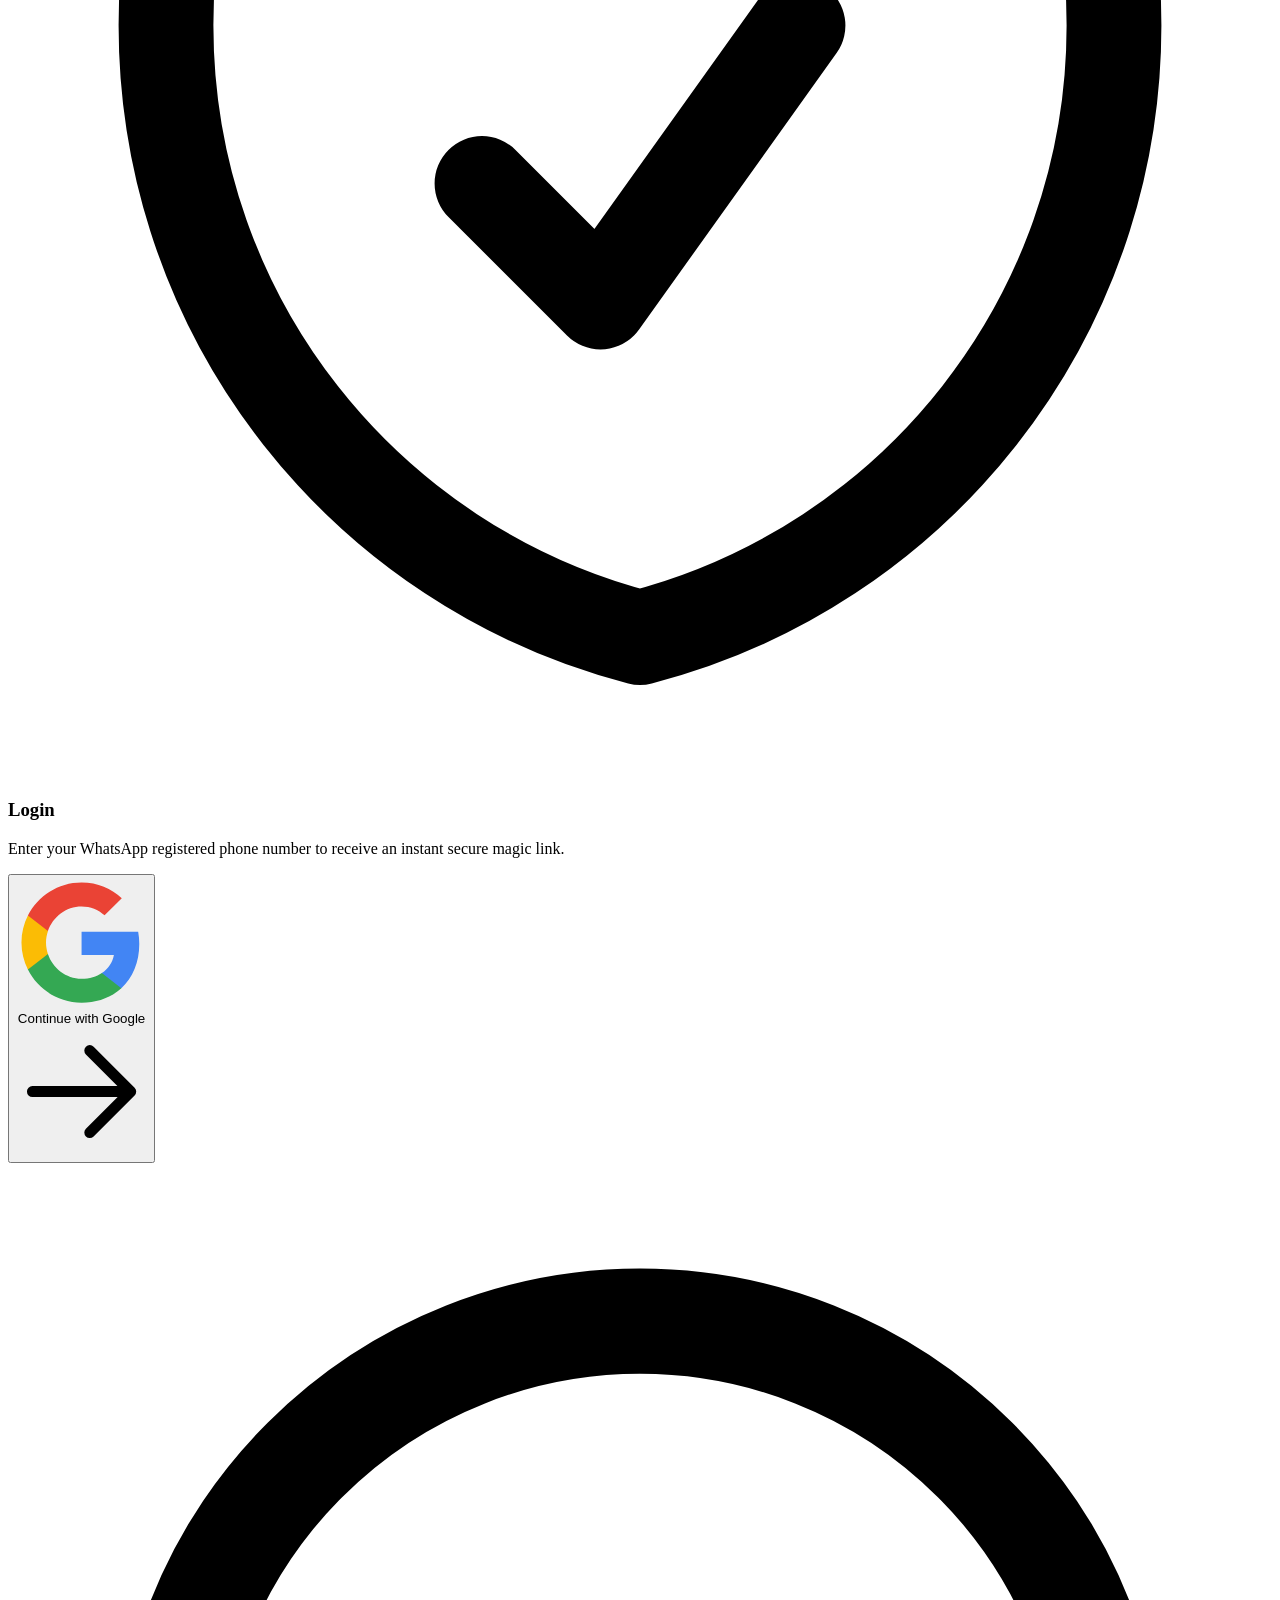
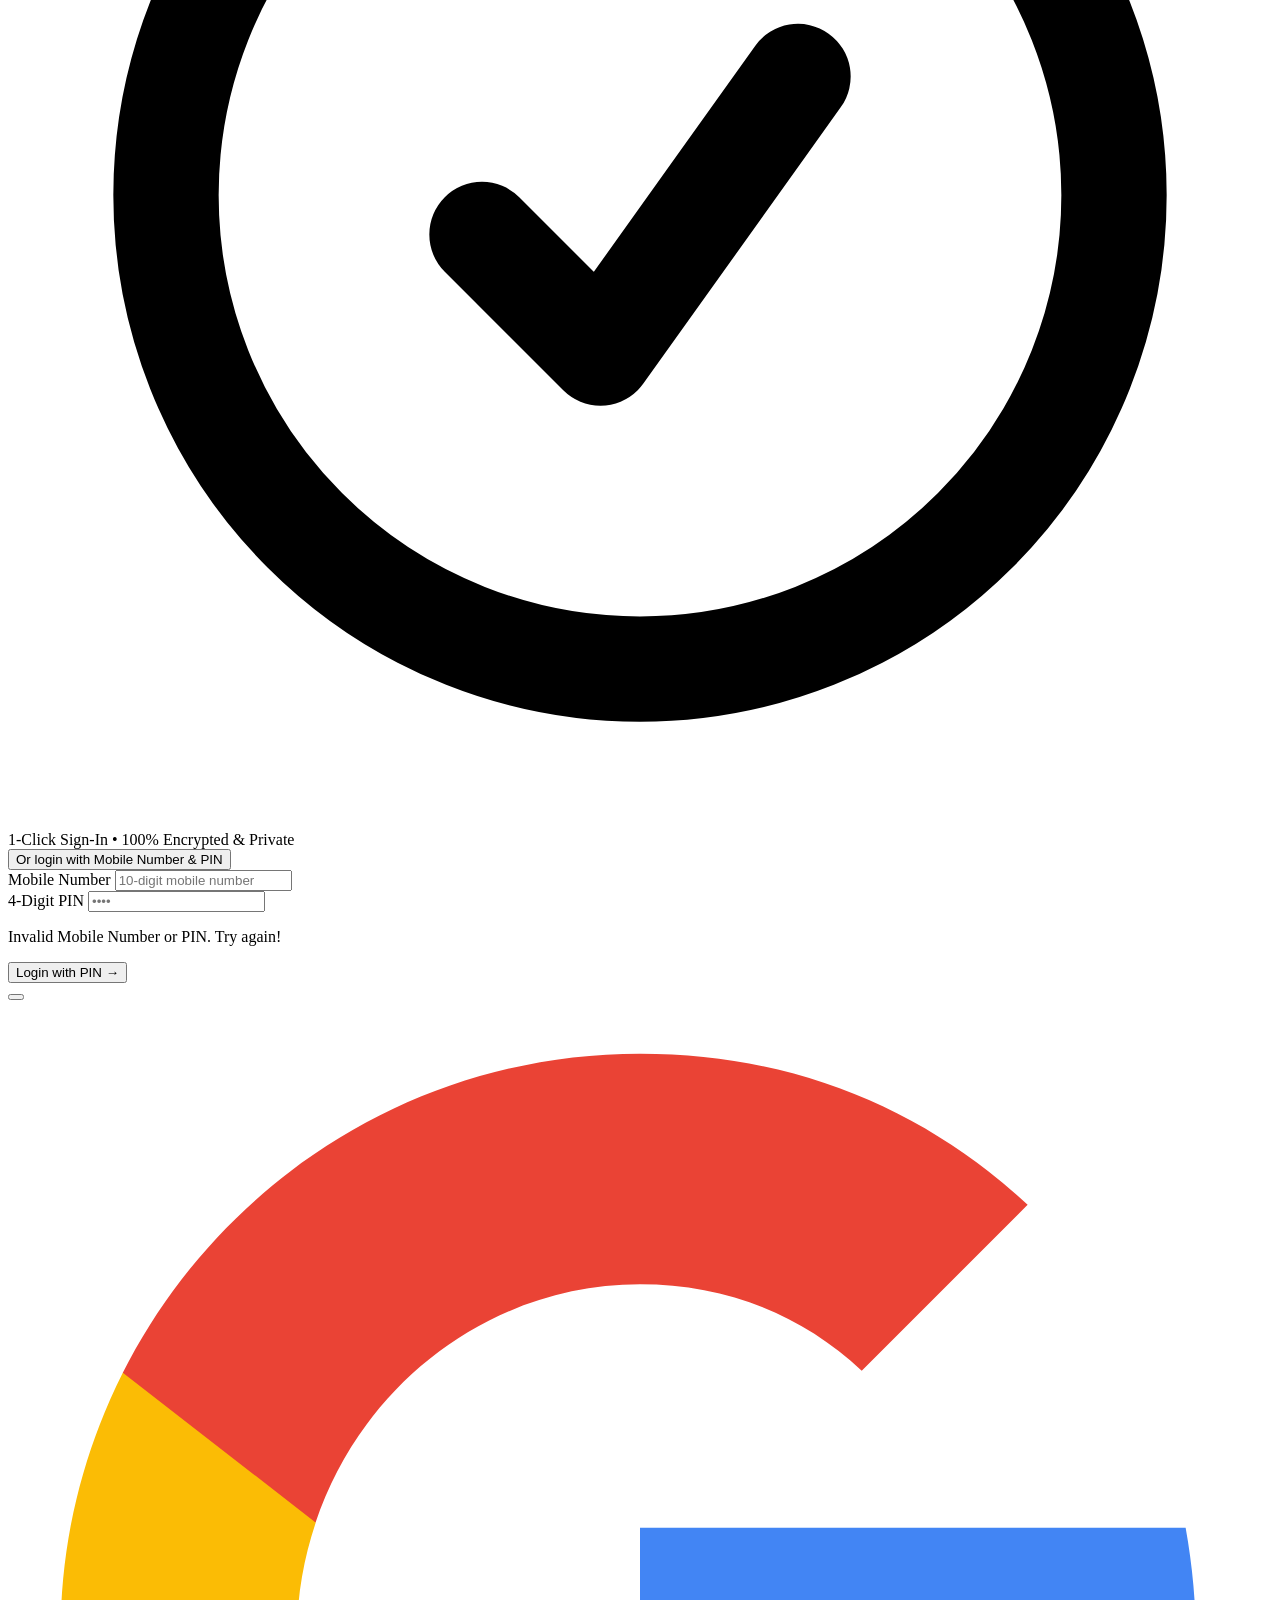
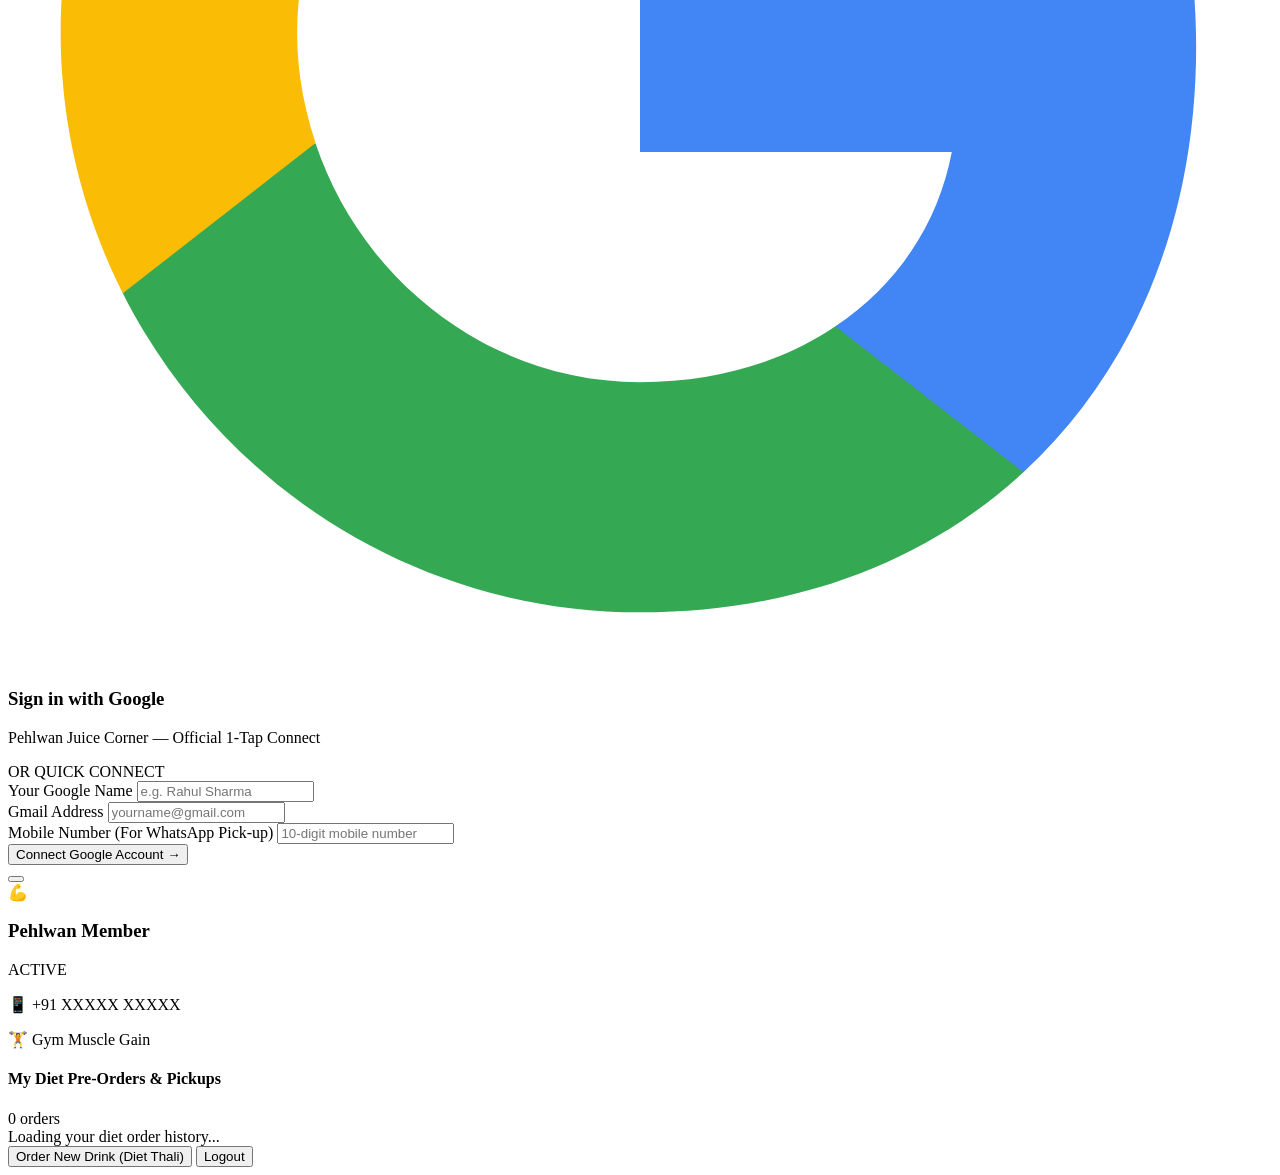
==== commit 6a2b3870: "Update modal title from Dashboard Access to Login" ====
--- a/index.html
+++ b/index.html
@@ -2828,7 +2828,7 @@
                 
                 <!-- Heading & Subtitle -->
                 <div class="space-y-1.5">
-                    <h3 class="font-classic font-bold text-2xl sm:text-[26px] text-[#0F172A] tracking-tight">Dashboard Access</h3>
+                    <h3 class="font-classic font-bold text-2xl sm:text-[26px] text-[#0F172A] tracking-tight">Login</h3>
                     <p class="text-xs sm:text-[13px] text-neutral-500 leading-relaxed max-w-xs mx-auto">
                         Enter your WhatsApp registered phone number to receive an instant secure magic link.
                     </p>
@@ -3039,7 +3039,7 @@
     <script src="https://accounts.google.com/gsi/client" async defer></script>
     <!-- JS Scripts -->
     <script src="https://cdn.jsdelivr.net/npm/@supabase/supabase-js@2"></script>
-    <script src="static/js/app.js?v=2.8"></script>
+    <script src="static/js/app.js?v=2.9"></script>
     <script>
         lucide.createIcons();
     </script>
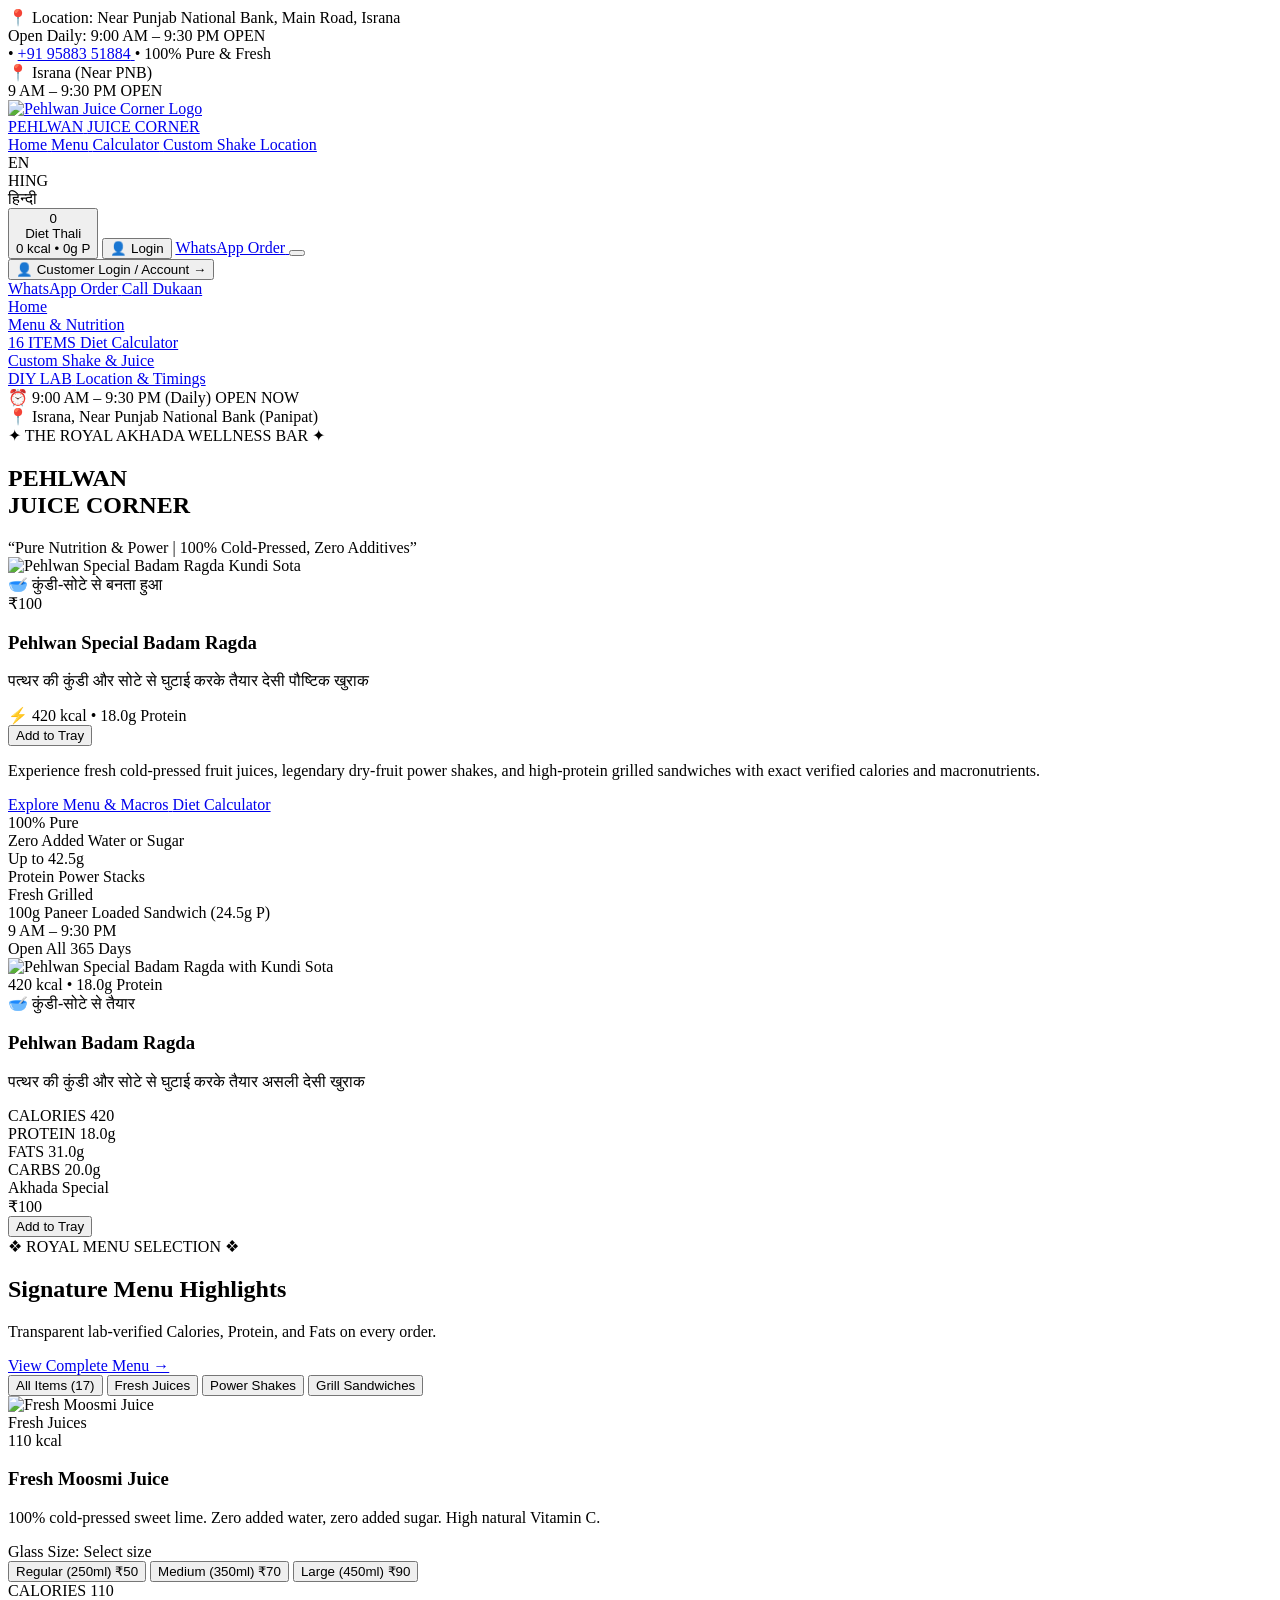
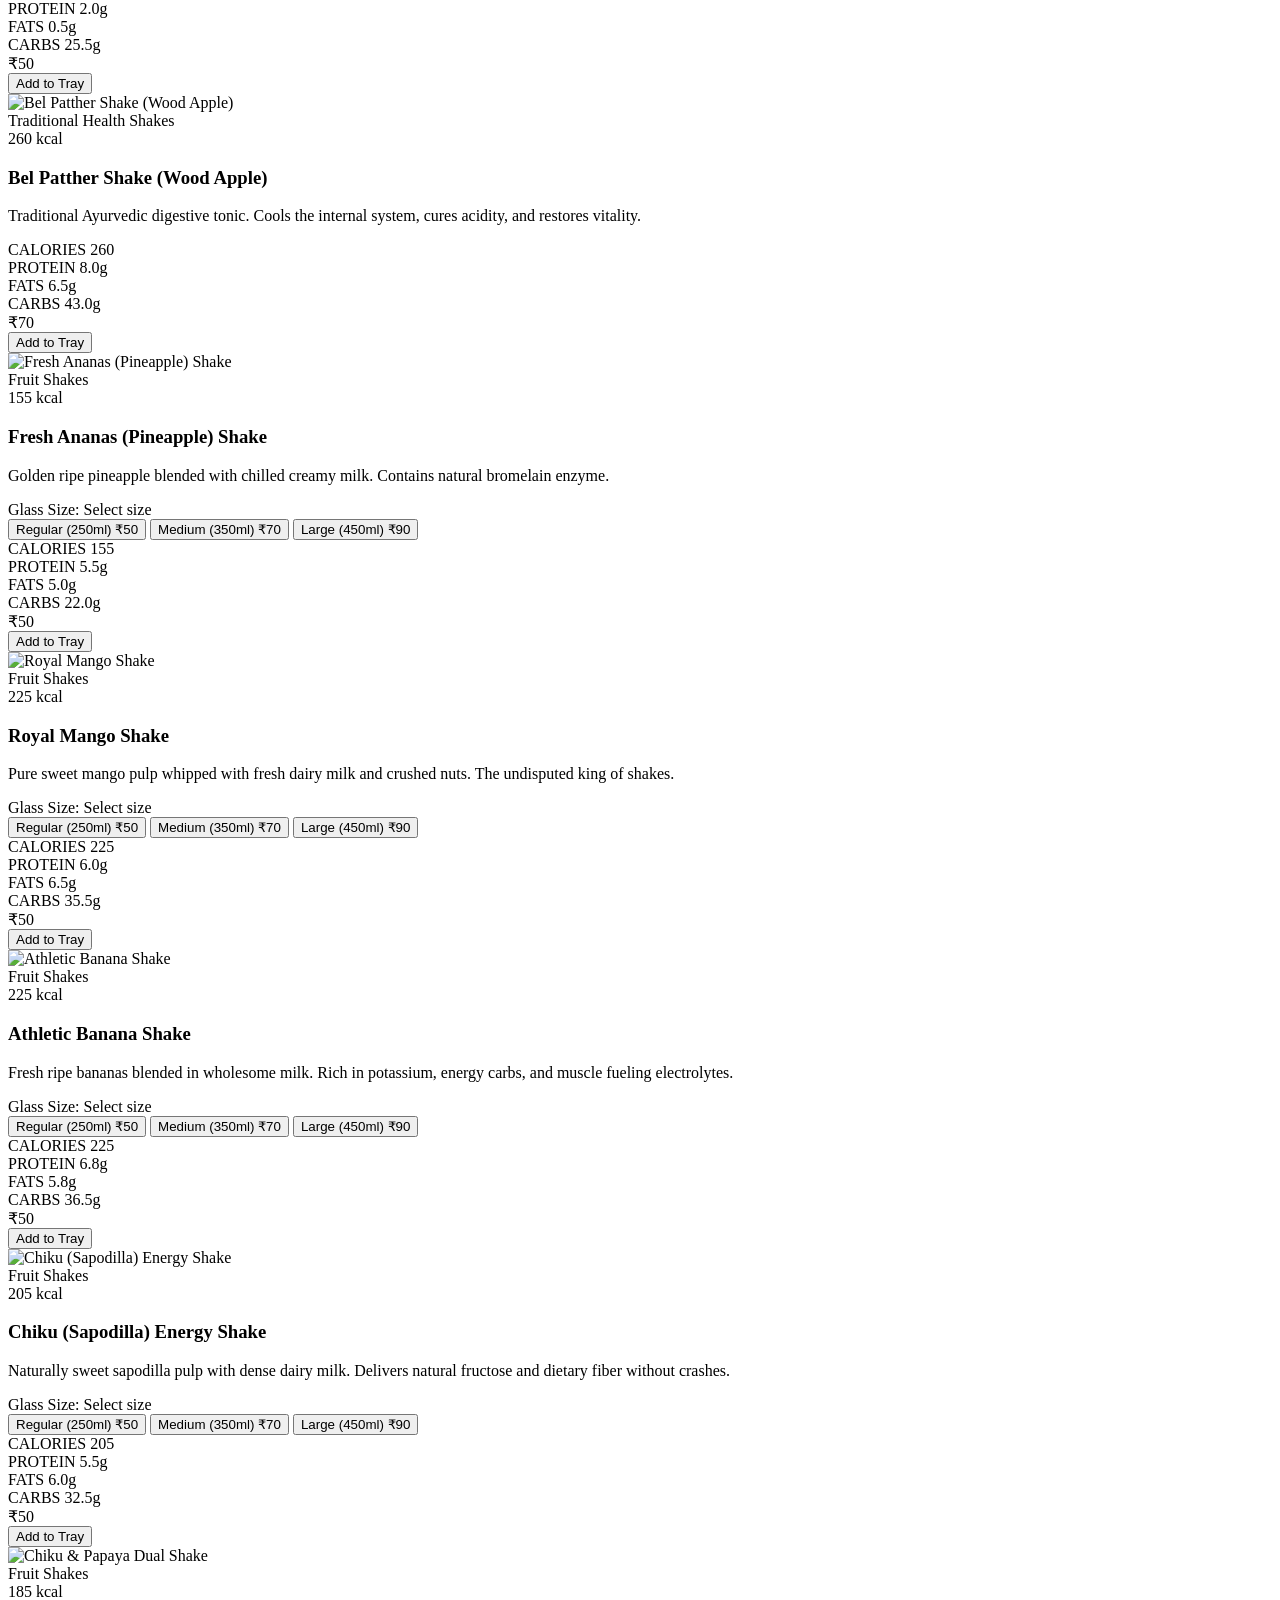
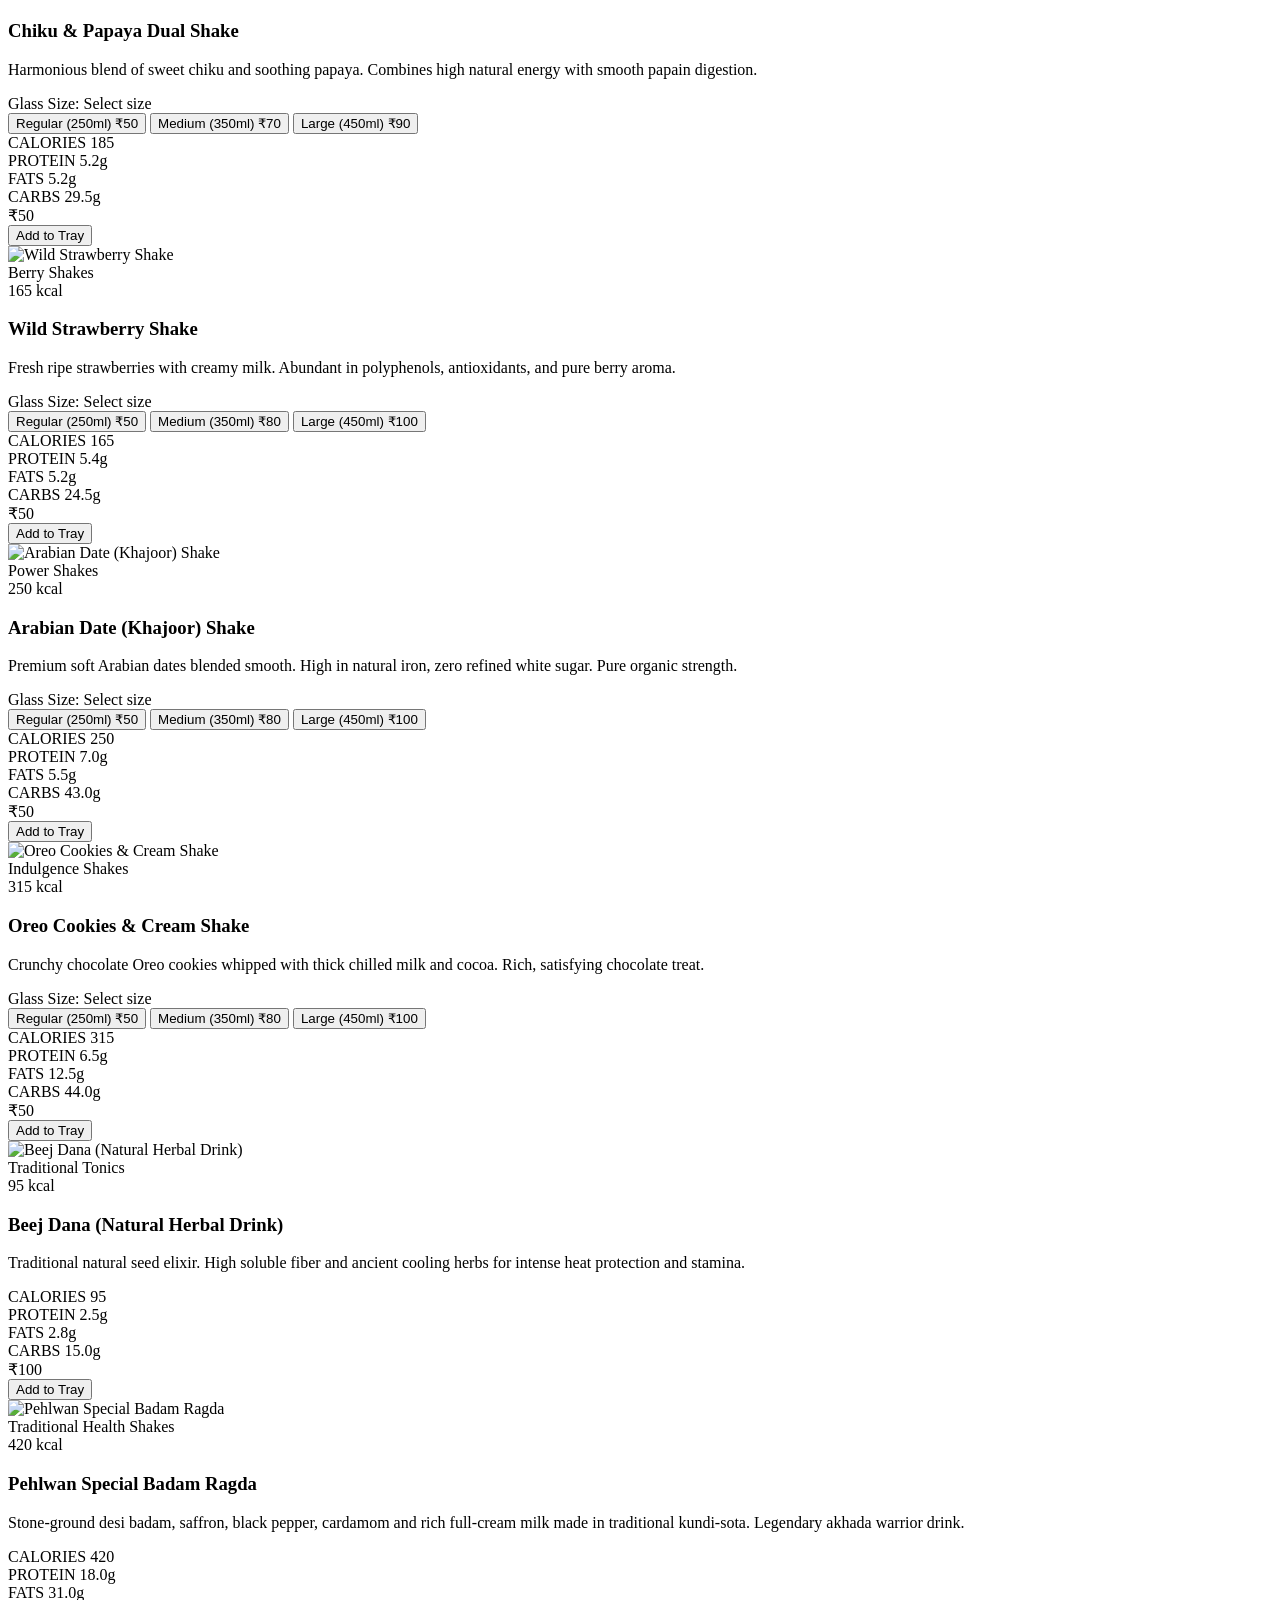
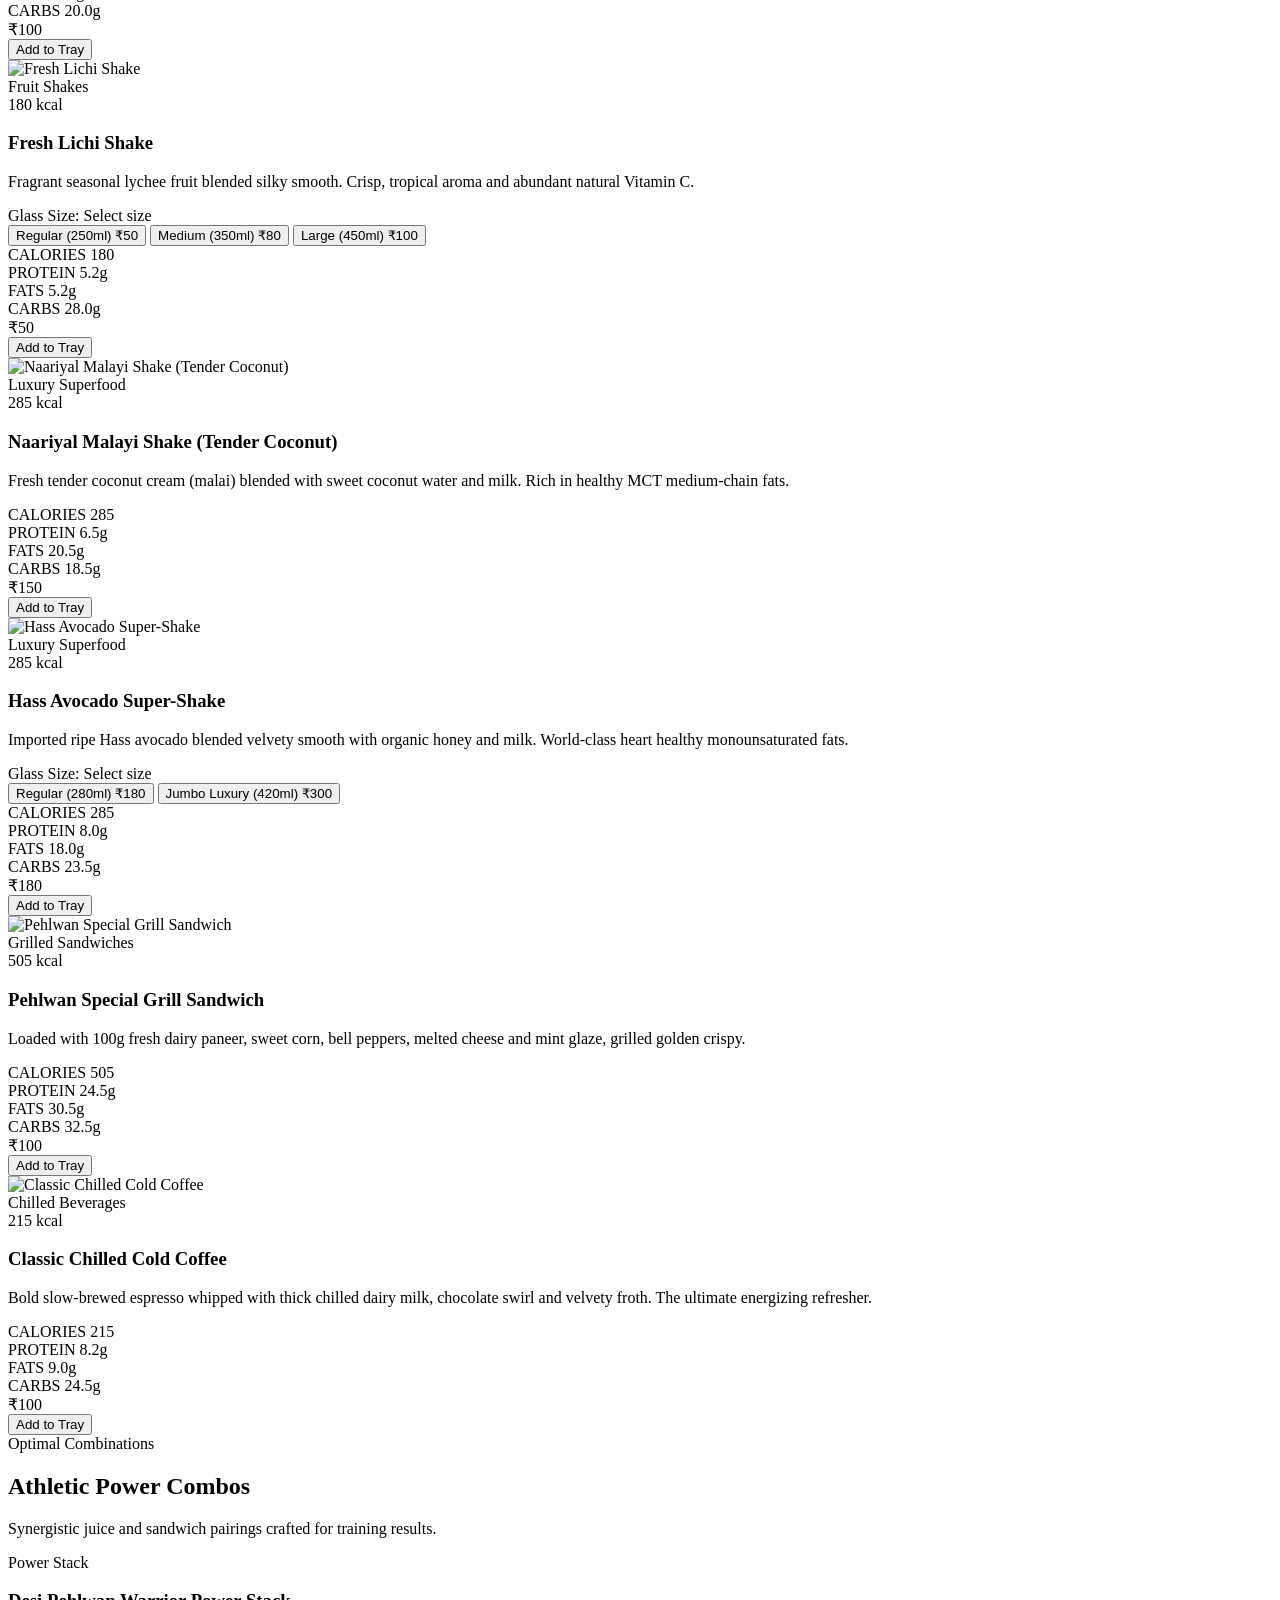
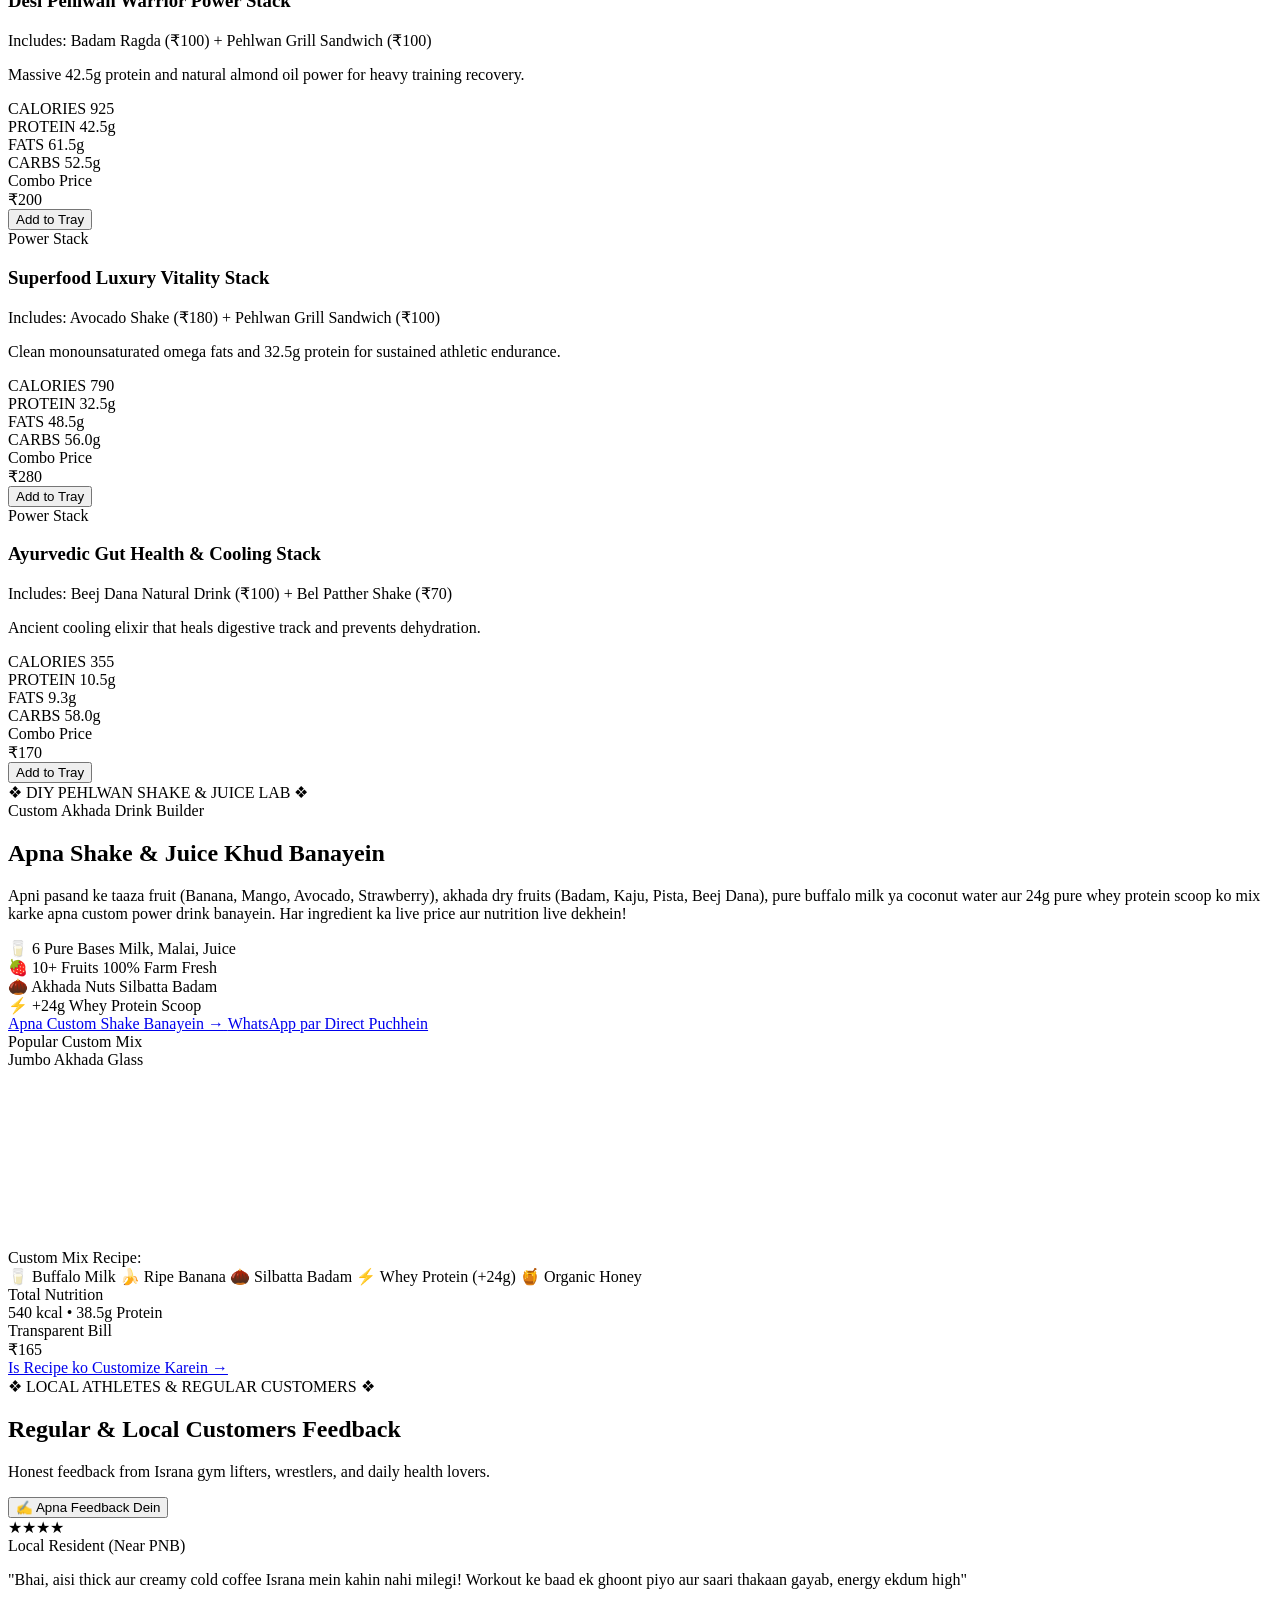
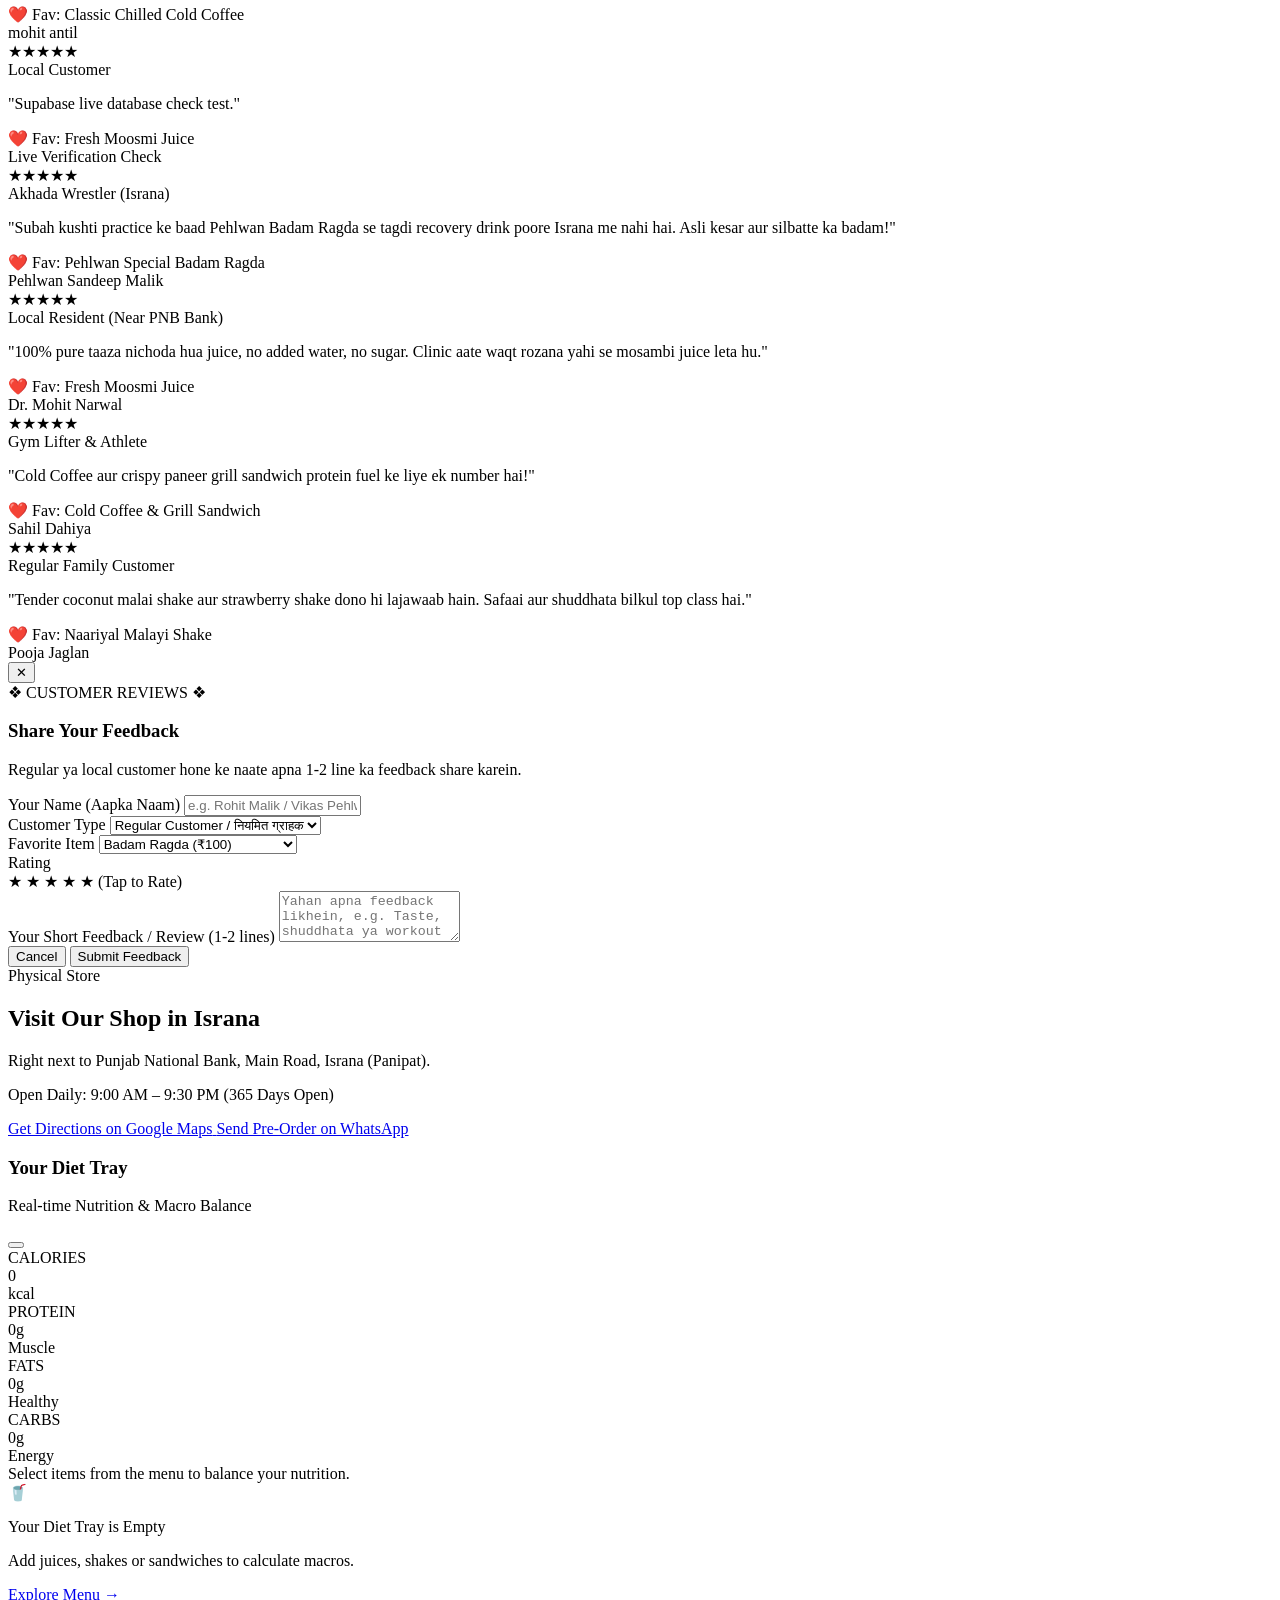
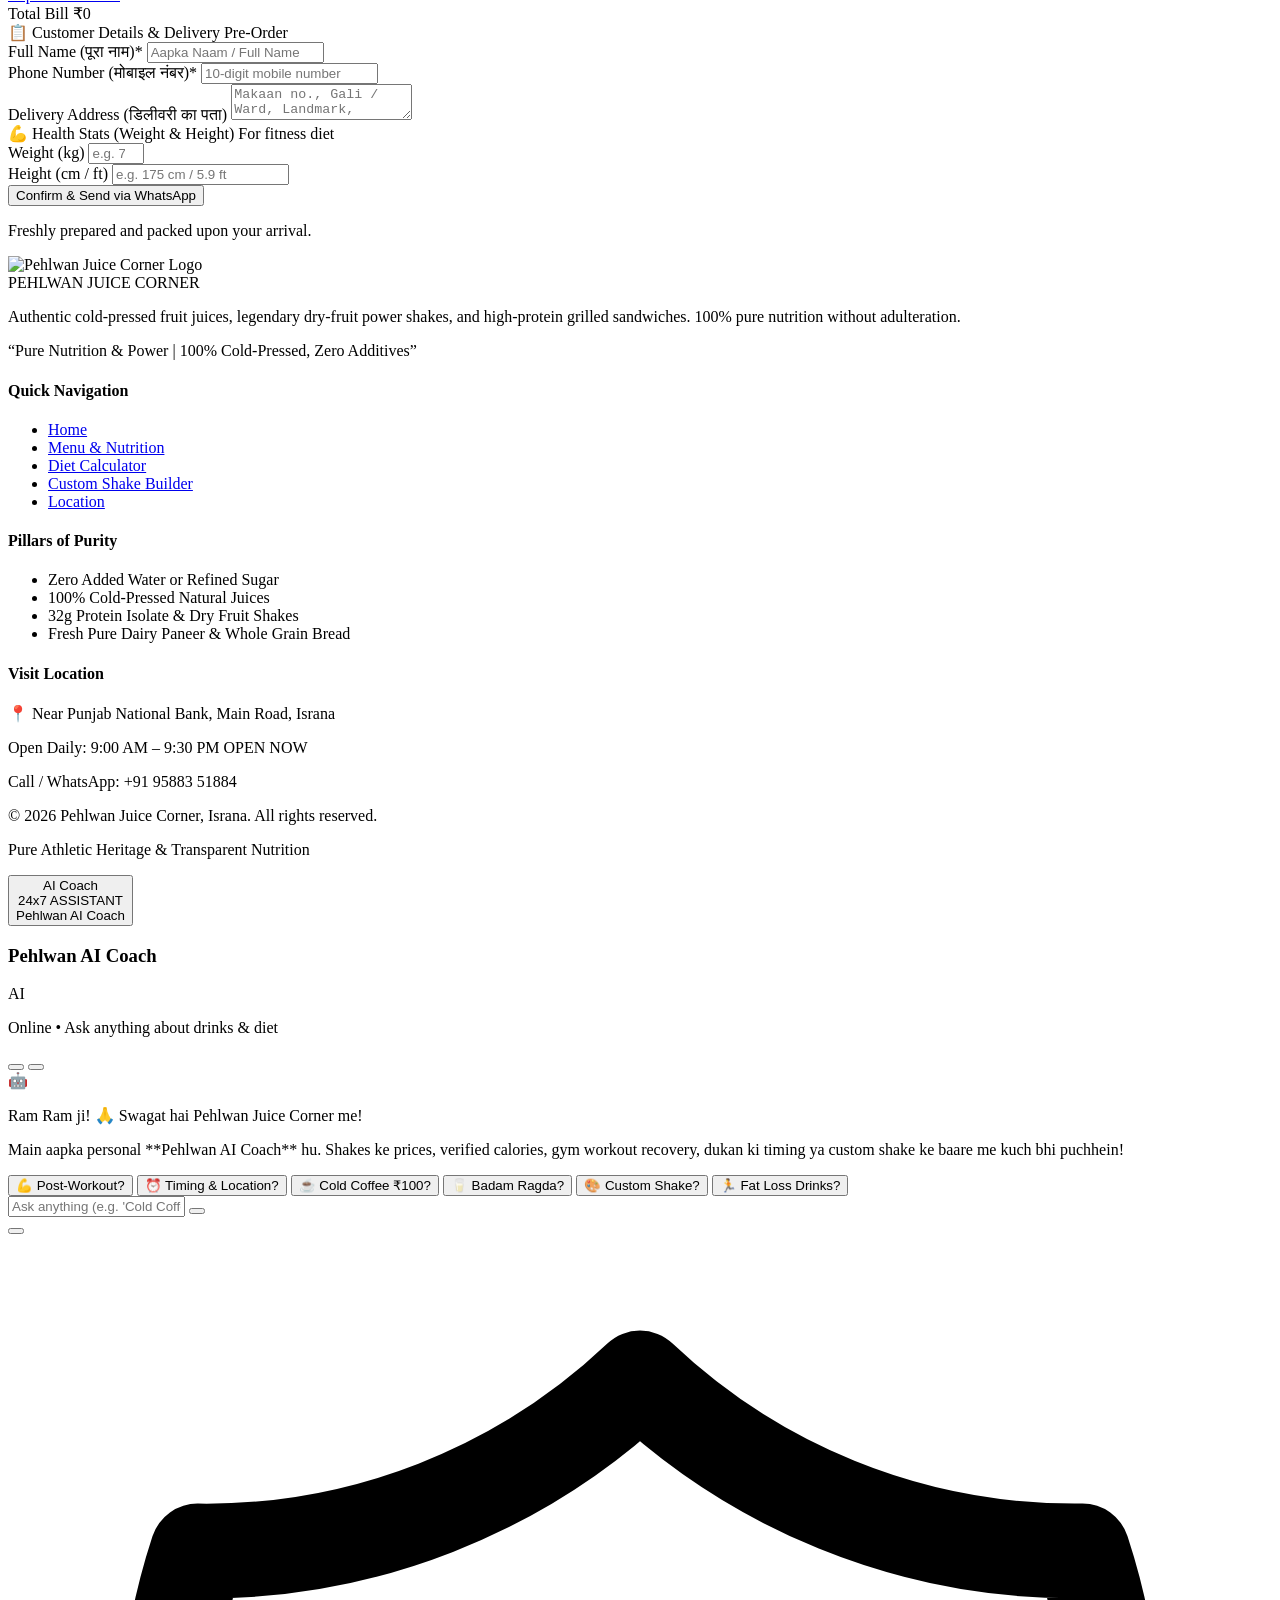
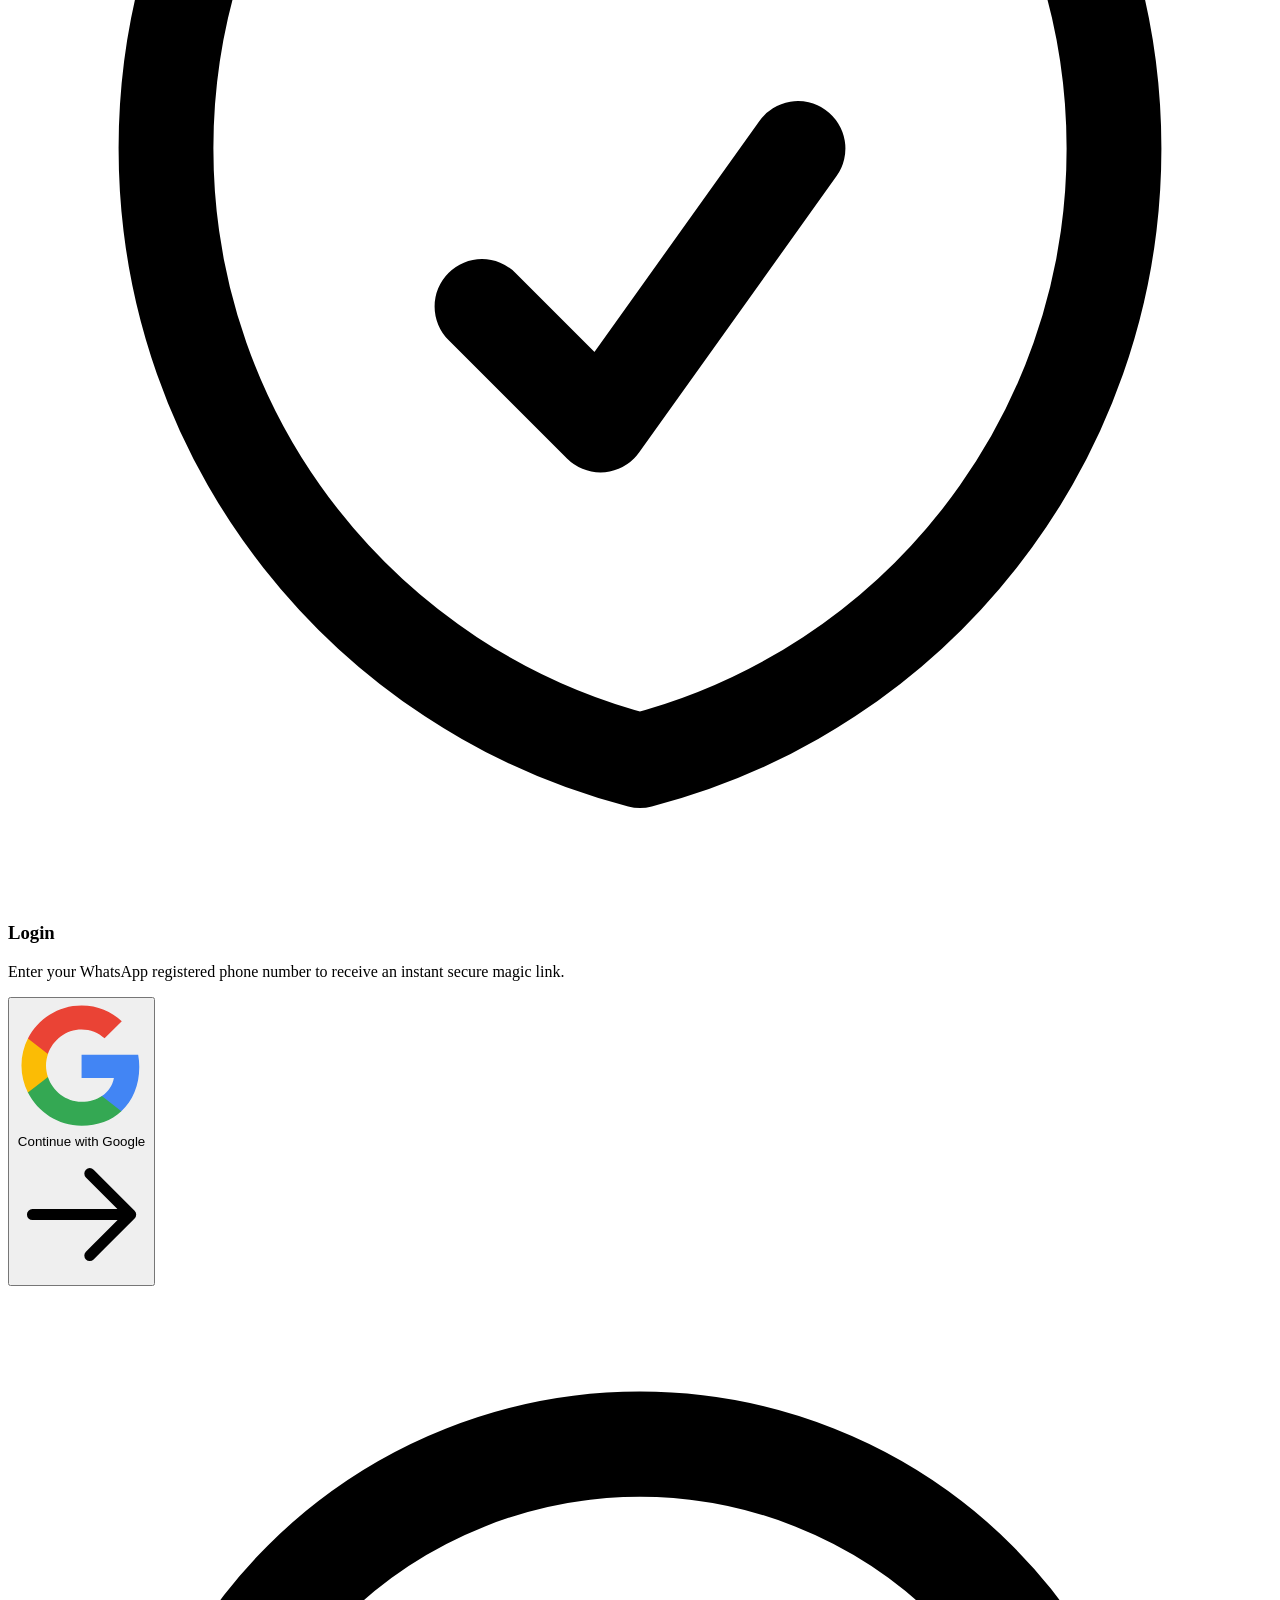
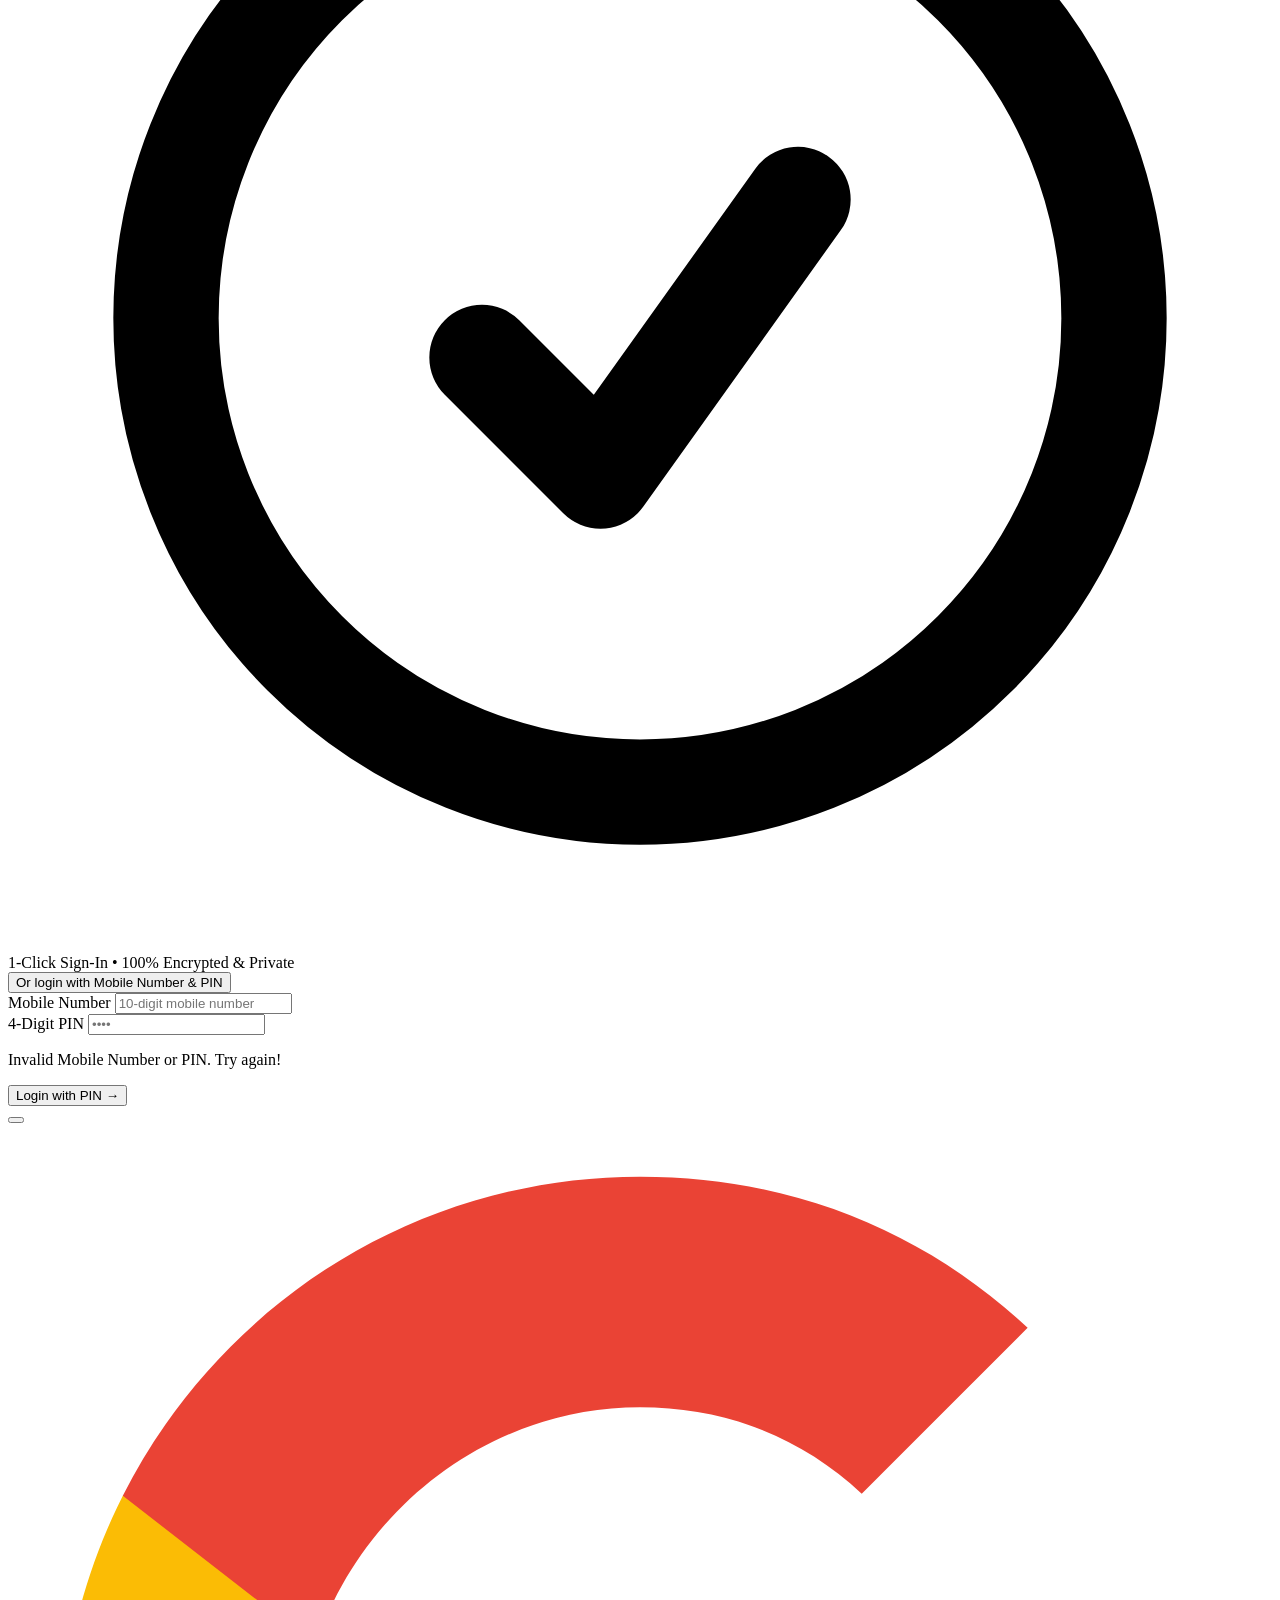
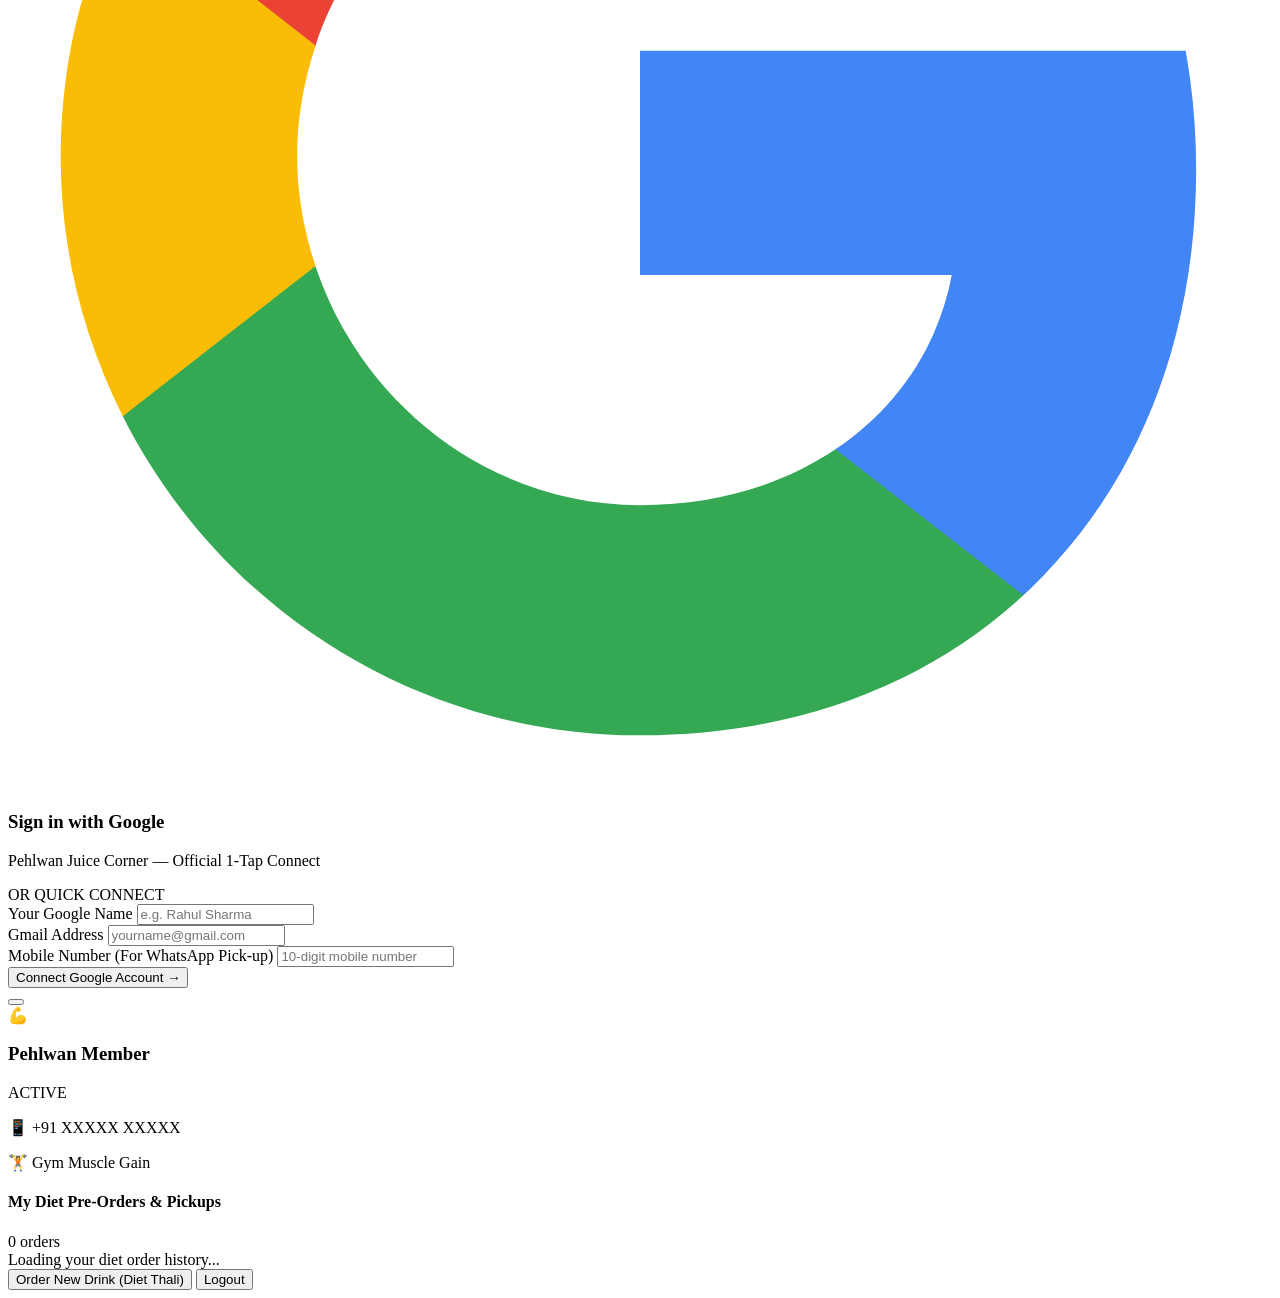
==== commit f89fb8d0: "Add Customer Name, Phone, Delivery Address, Weight and Height to pre-orders and Admin Table" ====
--- a/index.html
+++ b/index.html
@@ -2597,26 +2597,82 @@
                 <span id="drawer-price" class="text-2xl font-black text-black font-heading">₹0</span>
             </div>
 
-            <!-- Customer Details for Fast Pick-up -->
-            <div class="space-y-2 pt-2 border-t border-neutral-200">
-                <div class="flex items-center justify-between text-[11px] font-bold text-neutral-700">
-                    <span>Customer Details (Name & Phone)</span>
-                    <span class="text-[10px] text-emerald-600 font-bold">● Direct Pre-Order</span>
-                </div>
+            <!-- Customer & Delivery Details for Pre-Order -->
+            <div class="space-y-3 pt-3 border-t border-neutral-200">
+                <div class="flex items-center justify-between text-[11px] font-black text-black uppercase tracking-wider">
+                    <span class="flex items-center gap-1.5">
+                        <span>📋 Customer Details & Delivery</span>
+                    </span>
+                    <span class="text-[10px] text-emerald-600 font-extrabold flex items-center gap-1">
+                        <span class="w-1.5 h-1.5 rounded-full bg-emerald-500 animate-pulse"></span>
+                        Pre-Order
+                    </span>
+                </div>
+
+                <!-- 1. Full Name & Phone Number -->
                 <div class="grid grid-cols-1 sm:grid-cols-2 gap-2">
-                    <input 
-                        type="text" 
-                        id="order-customer-name" 
-                        placeholder="Aapka Naam / Name" 
-                        class="w-full bg-white border border-neutral-300 rounded-xl px-3 py-2 text-xs font-semibold focus:border-black focus:outline-none"
-                    >
-                    <input 
-                        type="tel" 
-                        id="order-customer-phone" 
-                        placeholder="Mobile Number (10 Digits)" 
-                        maxlength="10"
-                        class="w-full bg-white border border-neutral-300 rounded-xl px-3 py-2 text-xs font-semibold focus:border-black focus:outline-none"
-                    >
+                    <div>
+                        <label class="block text-[10px] font-bold text-neutral-600 uppercase tracking-wider mb-1">Full Name (पूरा नाम)*</label>
+                        <input 
+                            type="text" 
+                            id="order-customer-name" 
+                            placeholder="Aapka Naam / Full Name" 
+                            required
+                            class="w-full bg-white border border-neutral-300 rounded-xl px-3 py-2 text-xs font-semibold focus:border-black focus:outline-none transition-colors"
+                        >
+                    </div>
+                    <div>
+                        <label class="block text-[10px] font-bold text-neutral-600 uppercase tracking-wider mb-1">Phone Number (मोबाइल नंबर)*</label>
+                        <input 
+                            type="tel" 
+                            id="order-customer-phone" 
+                            placeholder="10-digit mobile number" 
+                            maxlength="10"
+                            required
+                            class="w-full bg-white border border-neutral-300 rounded-xl px-3 py-2 text-xs font-semibold focus:border-black focus:outline-none transition-colors"
+                        >
+                    </div>
+                </div>
+
+                <!-- 2. Delivery Address (Textarea) -->
+                <div>
+                    <label class="block text-[10px] font-bold text-neutral-600 uppercase tracking-wider mb-1">Delivery Address (डिलीवरी का पता)</label>
+                    <textarea 
+                        id="order-customer-address" 
+                        rows="2" 
+                        placeholder="Makaan no., Gali / Ward, Landmark, Israna / Panipat..." 
+                        class="w-full bg-white border border-neutral-300 rounded-xl px-3 py-2 text-xs font-semibold focus:border-black focus:outline-none transition-colors resize-none placeholder-neutral-400"
+                    ></textarea>
+                </div>
+
+                <!-- 3. Health Stats: Weight & Height -->
+                <div class="bg-neutral-100/80 border border-neutral-200/90 rounded-2xl p-2.5 space-y-1.5">
+                    <div class="flex items-center justify-between text-[10px] font-black text-neutral-700 uppercase tracking-wider">
+                        <span>💪 Health Stats (Weight & Height)</span>
+                        <span class="text-[9px] text-neutral-500 font-semibold">For fitness diet</span>
+                    </div>
+                    <div class="grid grid-cols-2 gap-2">
+                        <div>
+                            <label class="block text-[9px] font-bold text-neutral-500 uppercase tracking-wider mb-0.5">Weight (kg)</label>
+                            <input 
+                                type="number" 
+                                id="order-customer-weight" 
+                                placeholder="e.g. 72" 
+                                min="20" 
+                                max="250"
+                                class="w-full bg-white border border-neutral-300 rounded-xl px-2.5 py-1.5 text-xs font-semibold focus:border-black focus:outline-none"
+                            >
+                        </div>
+                        <div>
+                            <label class="block text-[9px] font-bold text-neutral-500 uppercase tracking-wider mb-0.5">Height (cm / ft)</label>
+                            <input 
+                                type="text" 
+                                id="order-customer-height" 
+                                placeholder="e.g. 175 cm / 5.9 ft" 
+                                class="w-full bg-white border border-neutral-300 rounded-xl px-2.5 py-1.5 text-xs font-semibold focus:border-black focus:outline-none"
+                            >
+                        </div>
+                    </div>
                 </div>
             </div>
             
@@ -3039,7 +3095,7 @@
     <script src="https://accounts.google.com/gsi/client" async defer></script>
     <!-- JS Scripts -->
     <script src="https://cdn.jsdelivr.net/npm/@supabase/supabase-js@2"></script>
-    <script src="static/js/app.js?v=2.9"></script>
+    <script src="static/js/app.js?v=3.0"></script>
     <script>
         lucide.createIcons();
     </script>
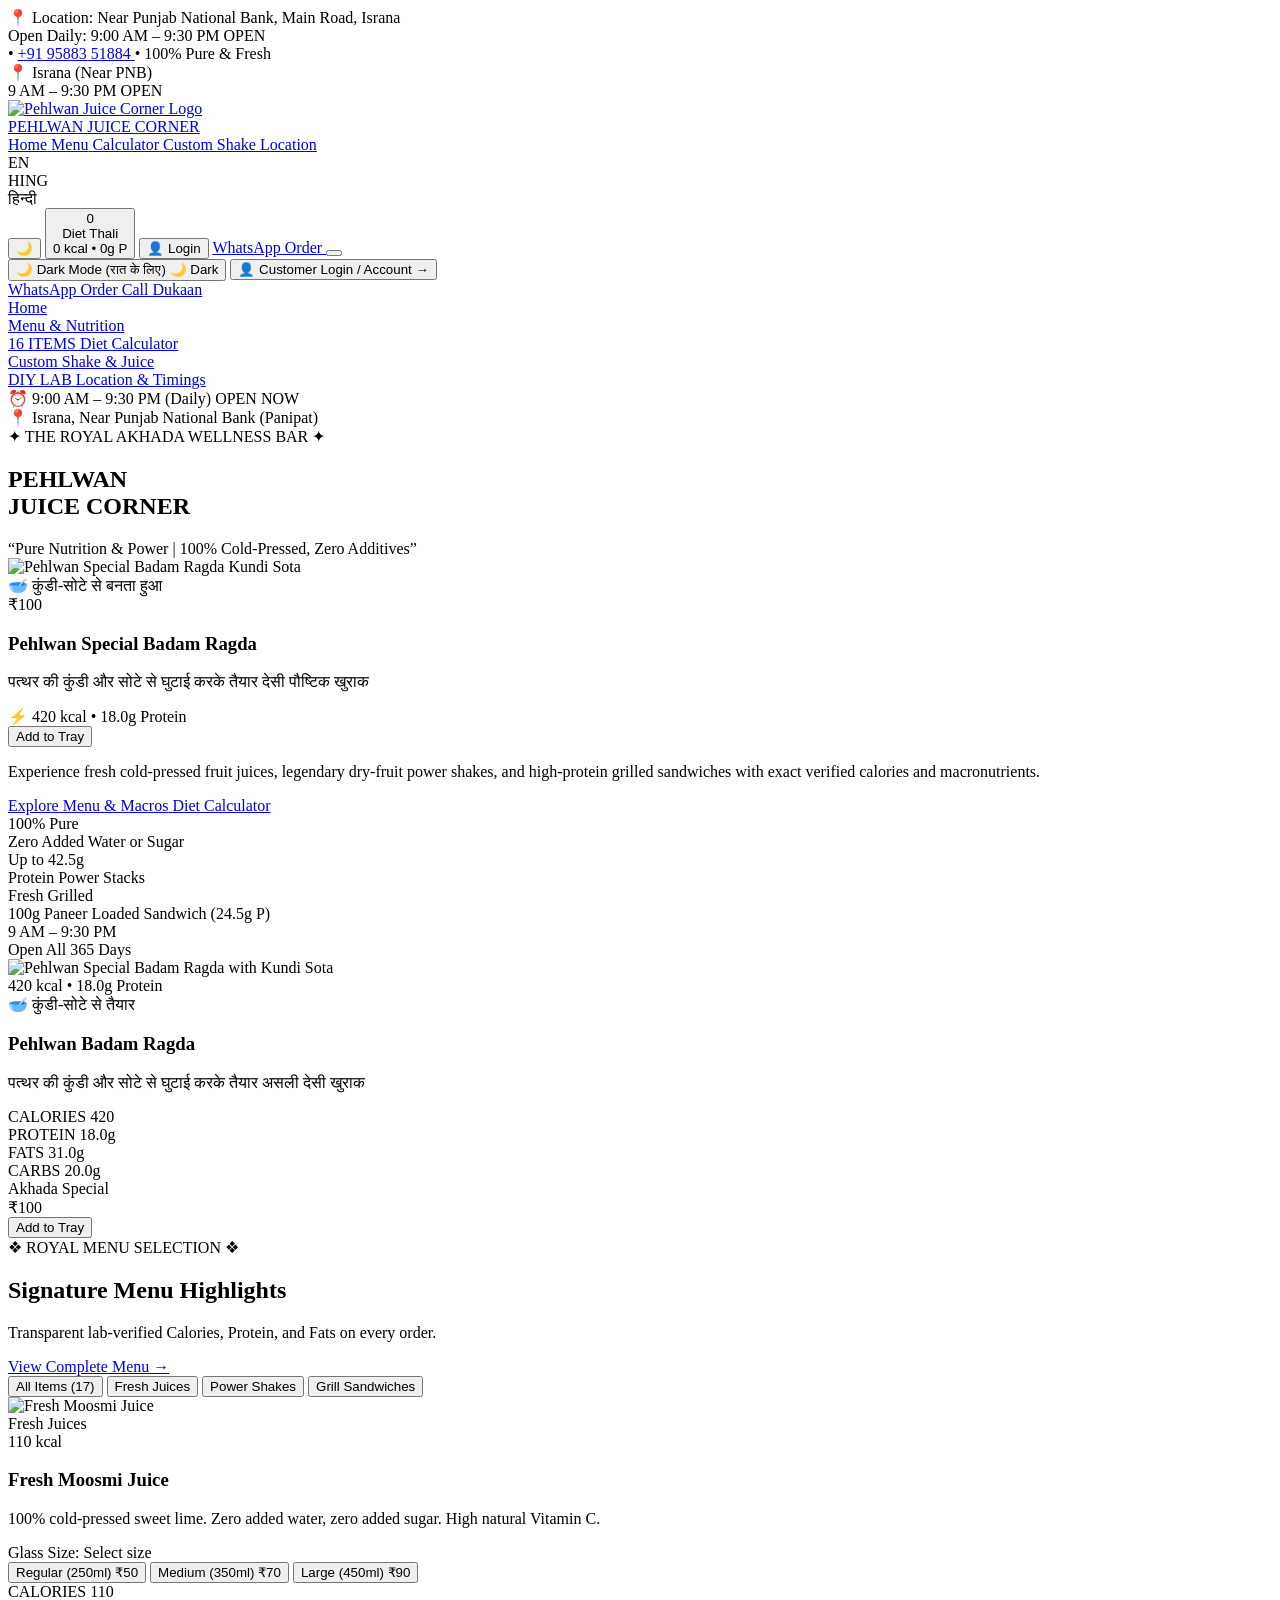
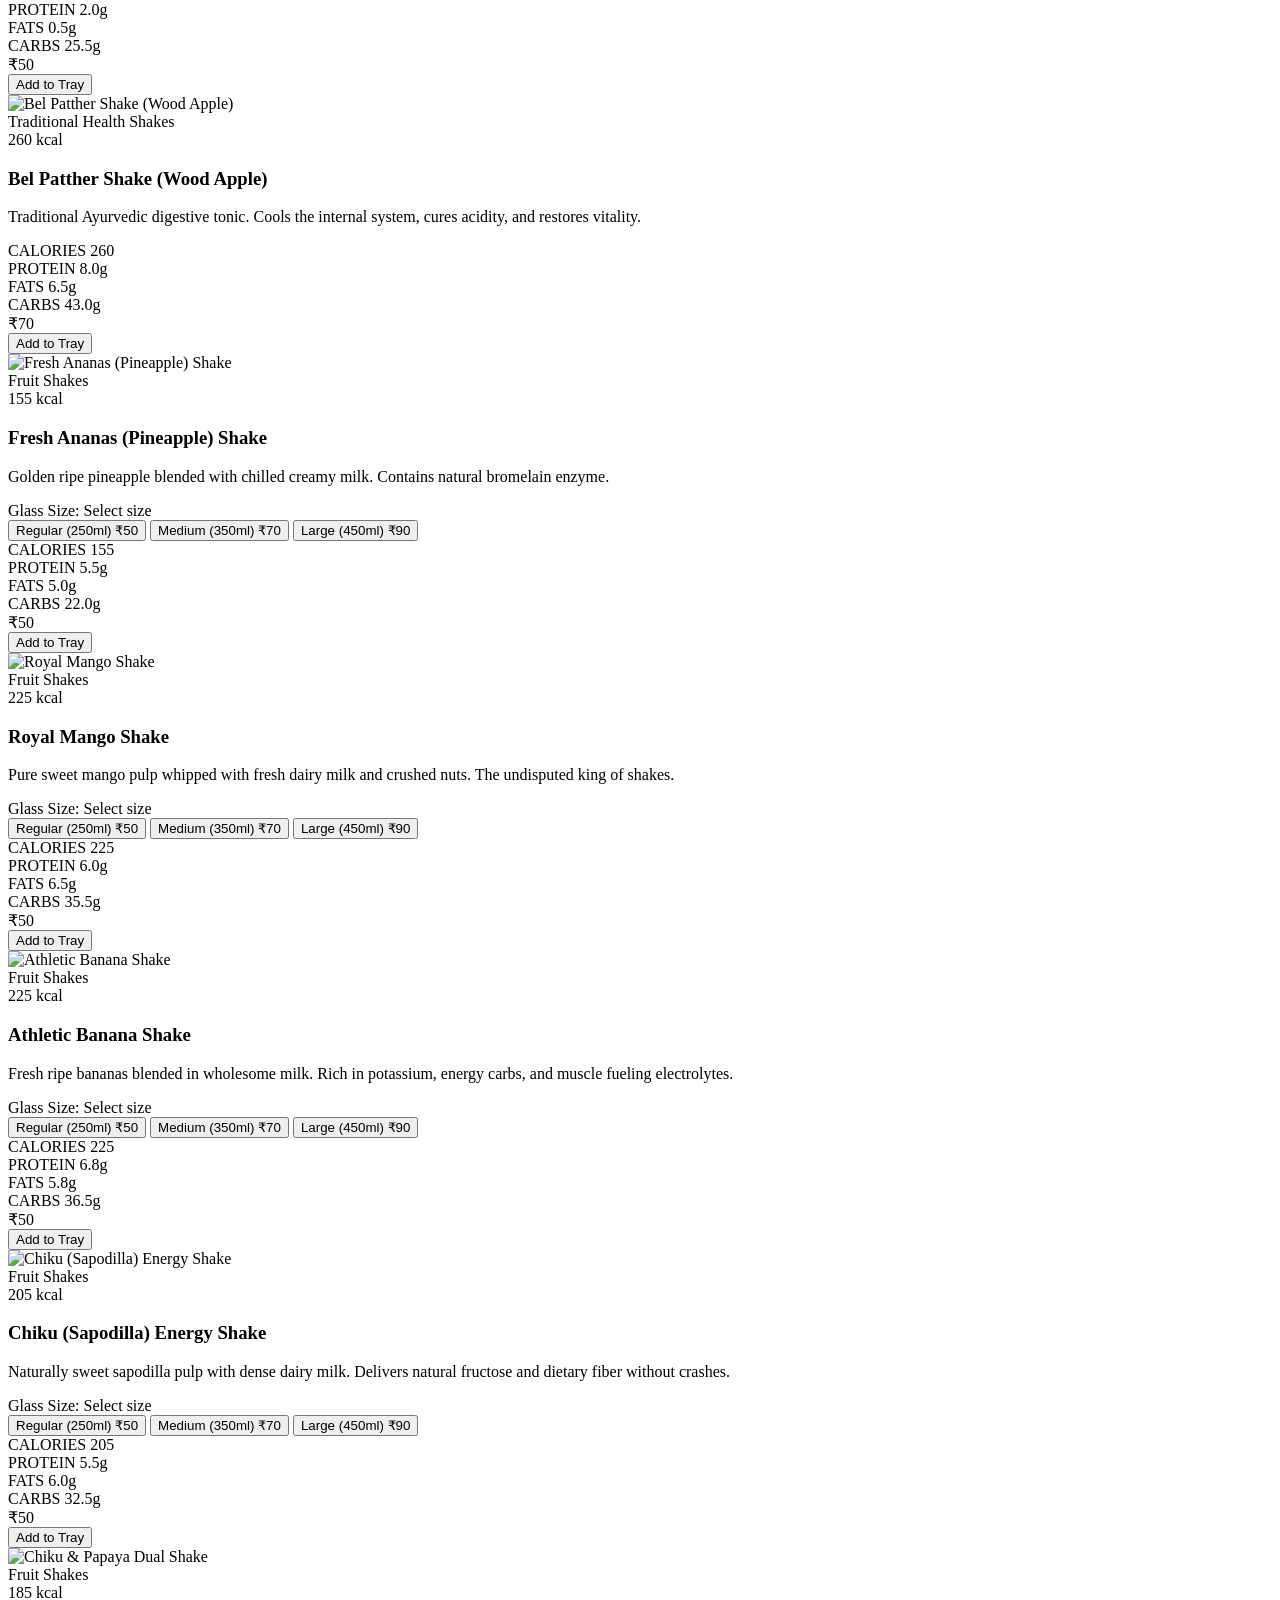
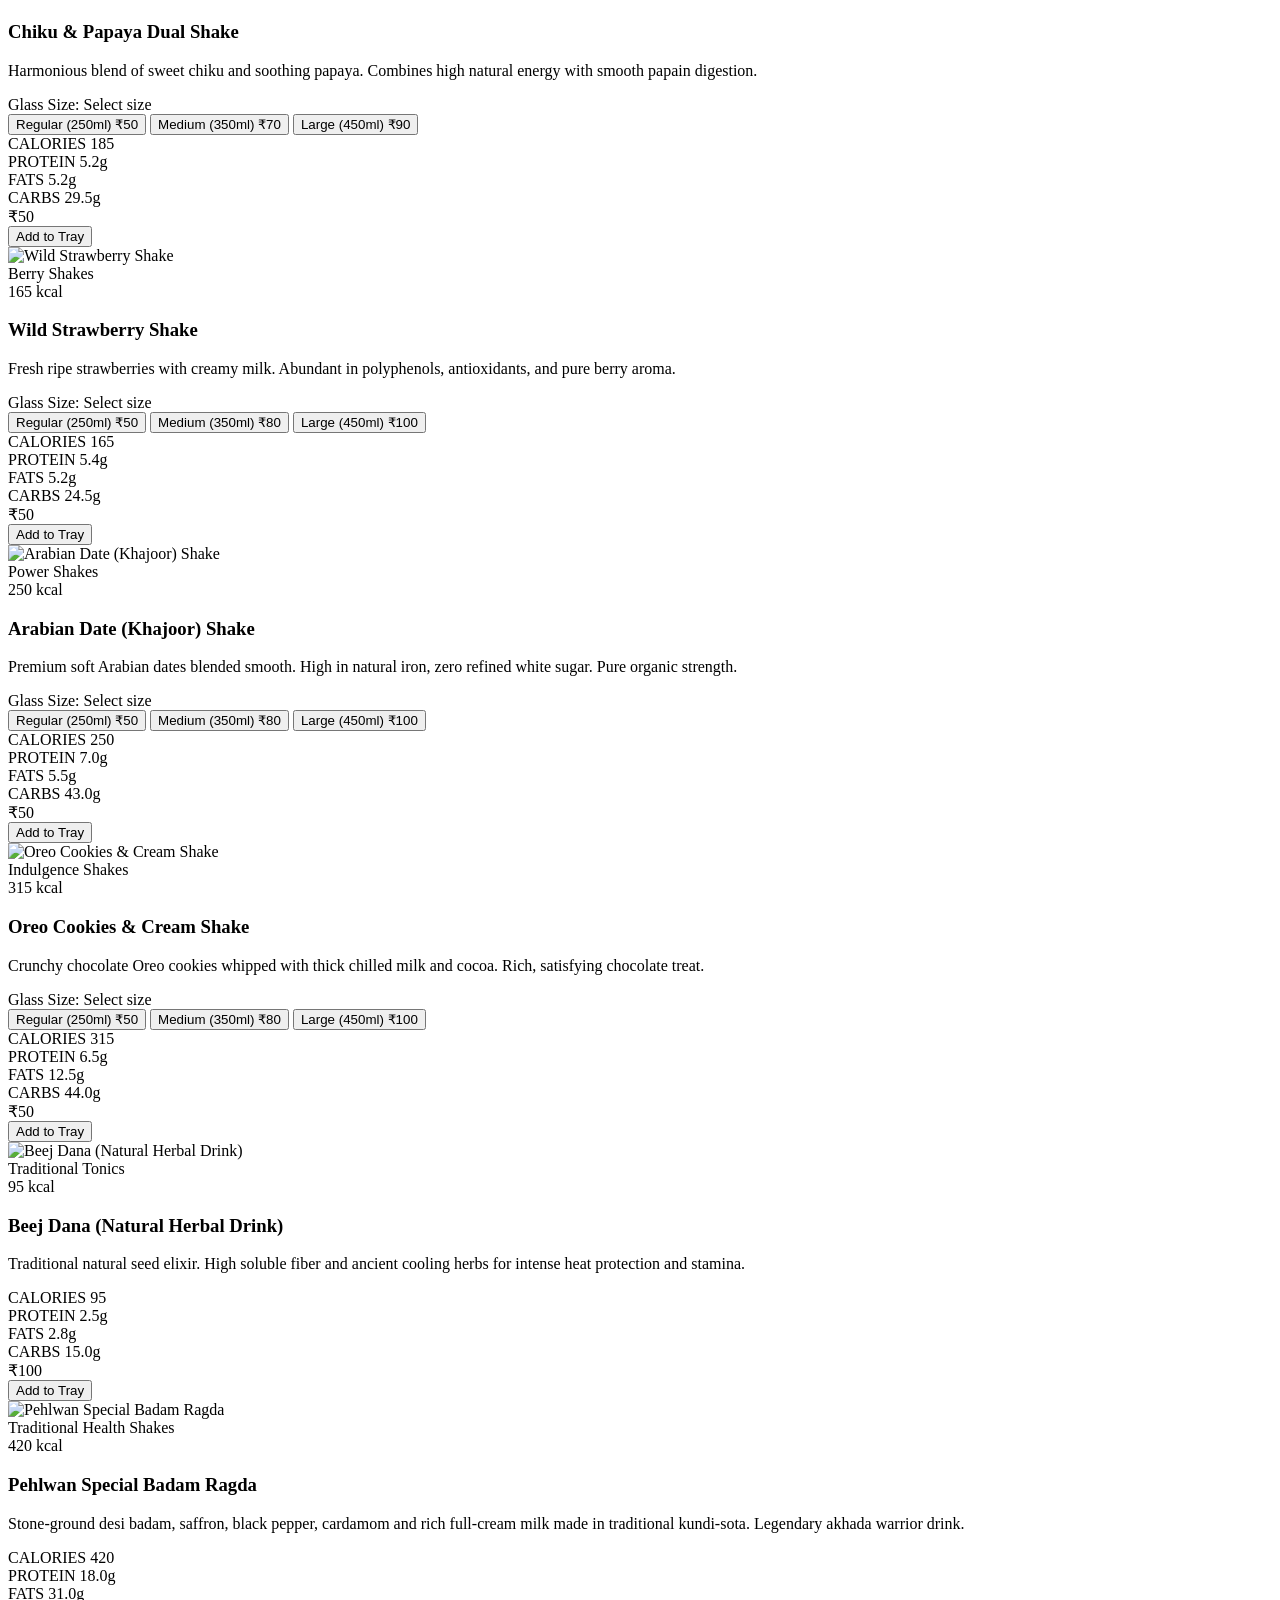
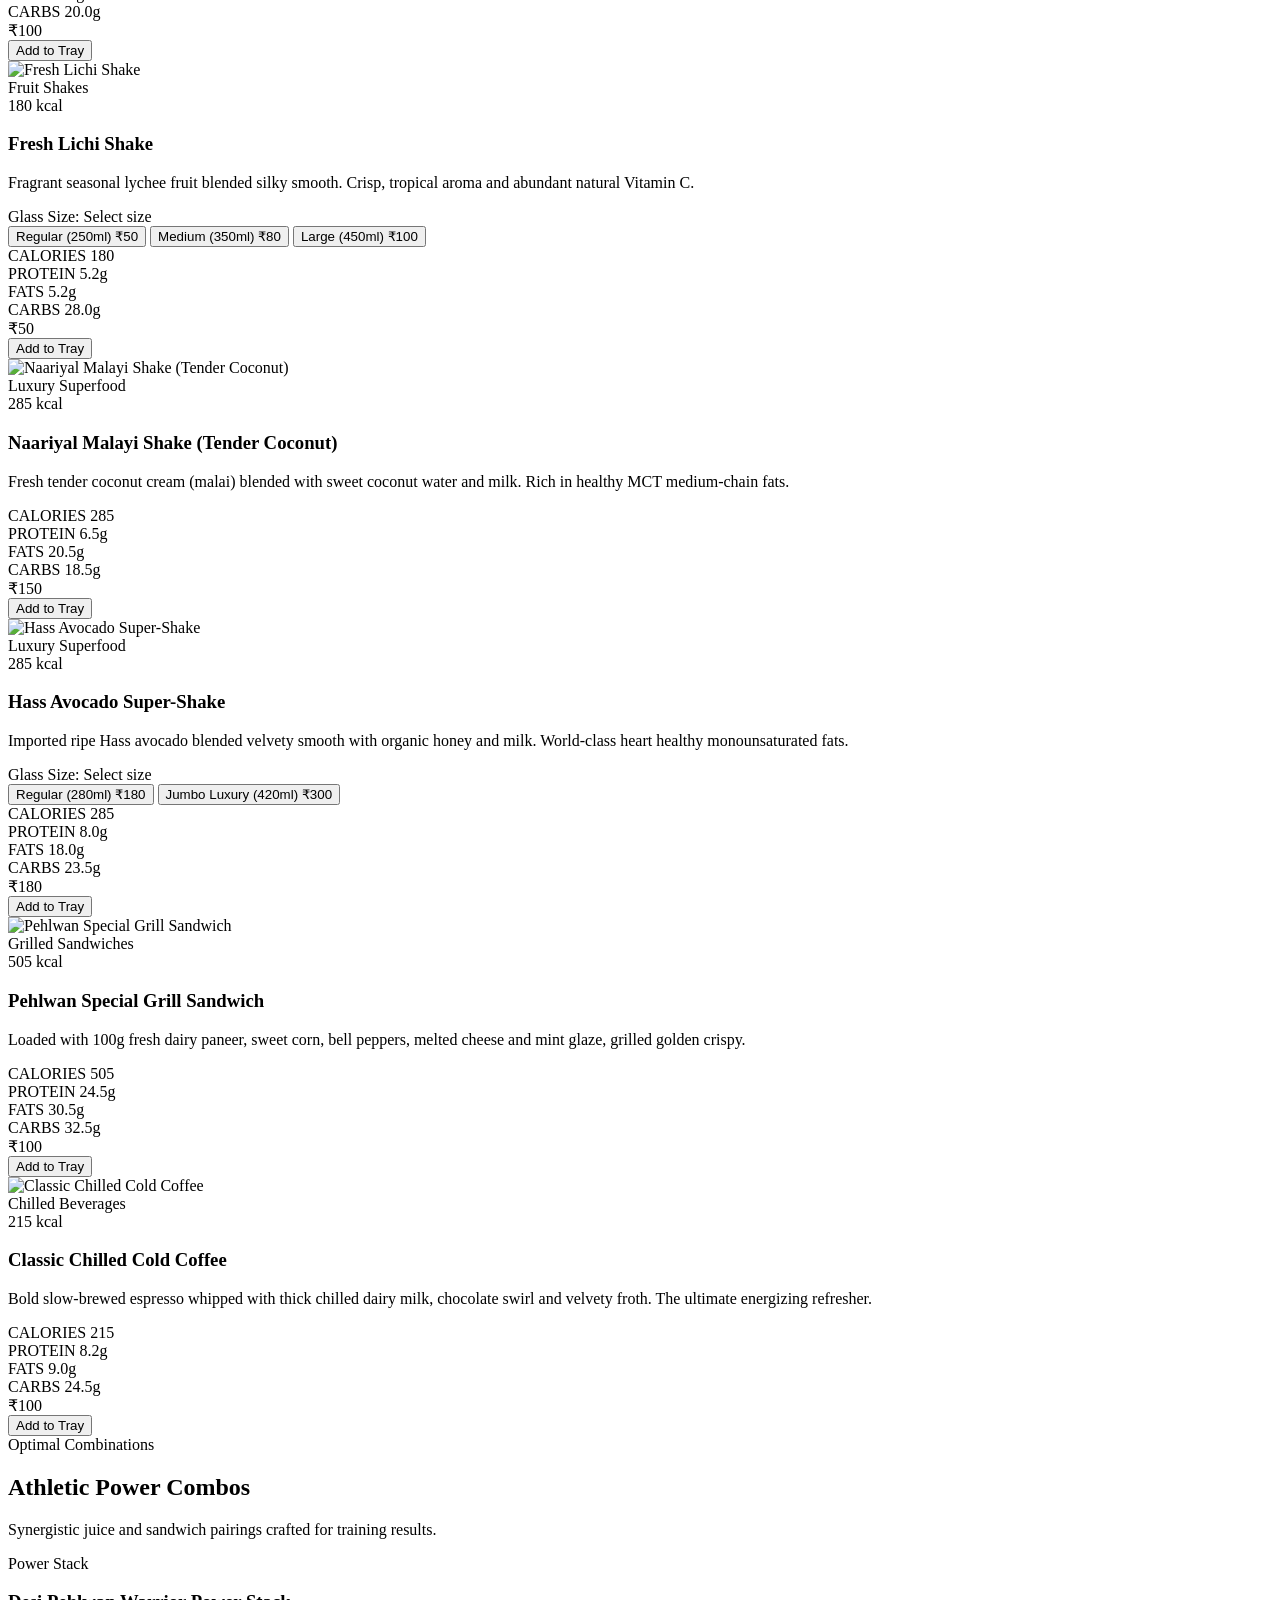
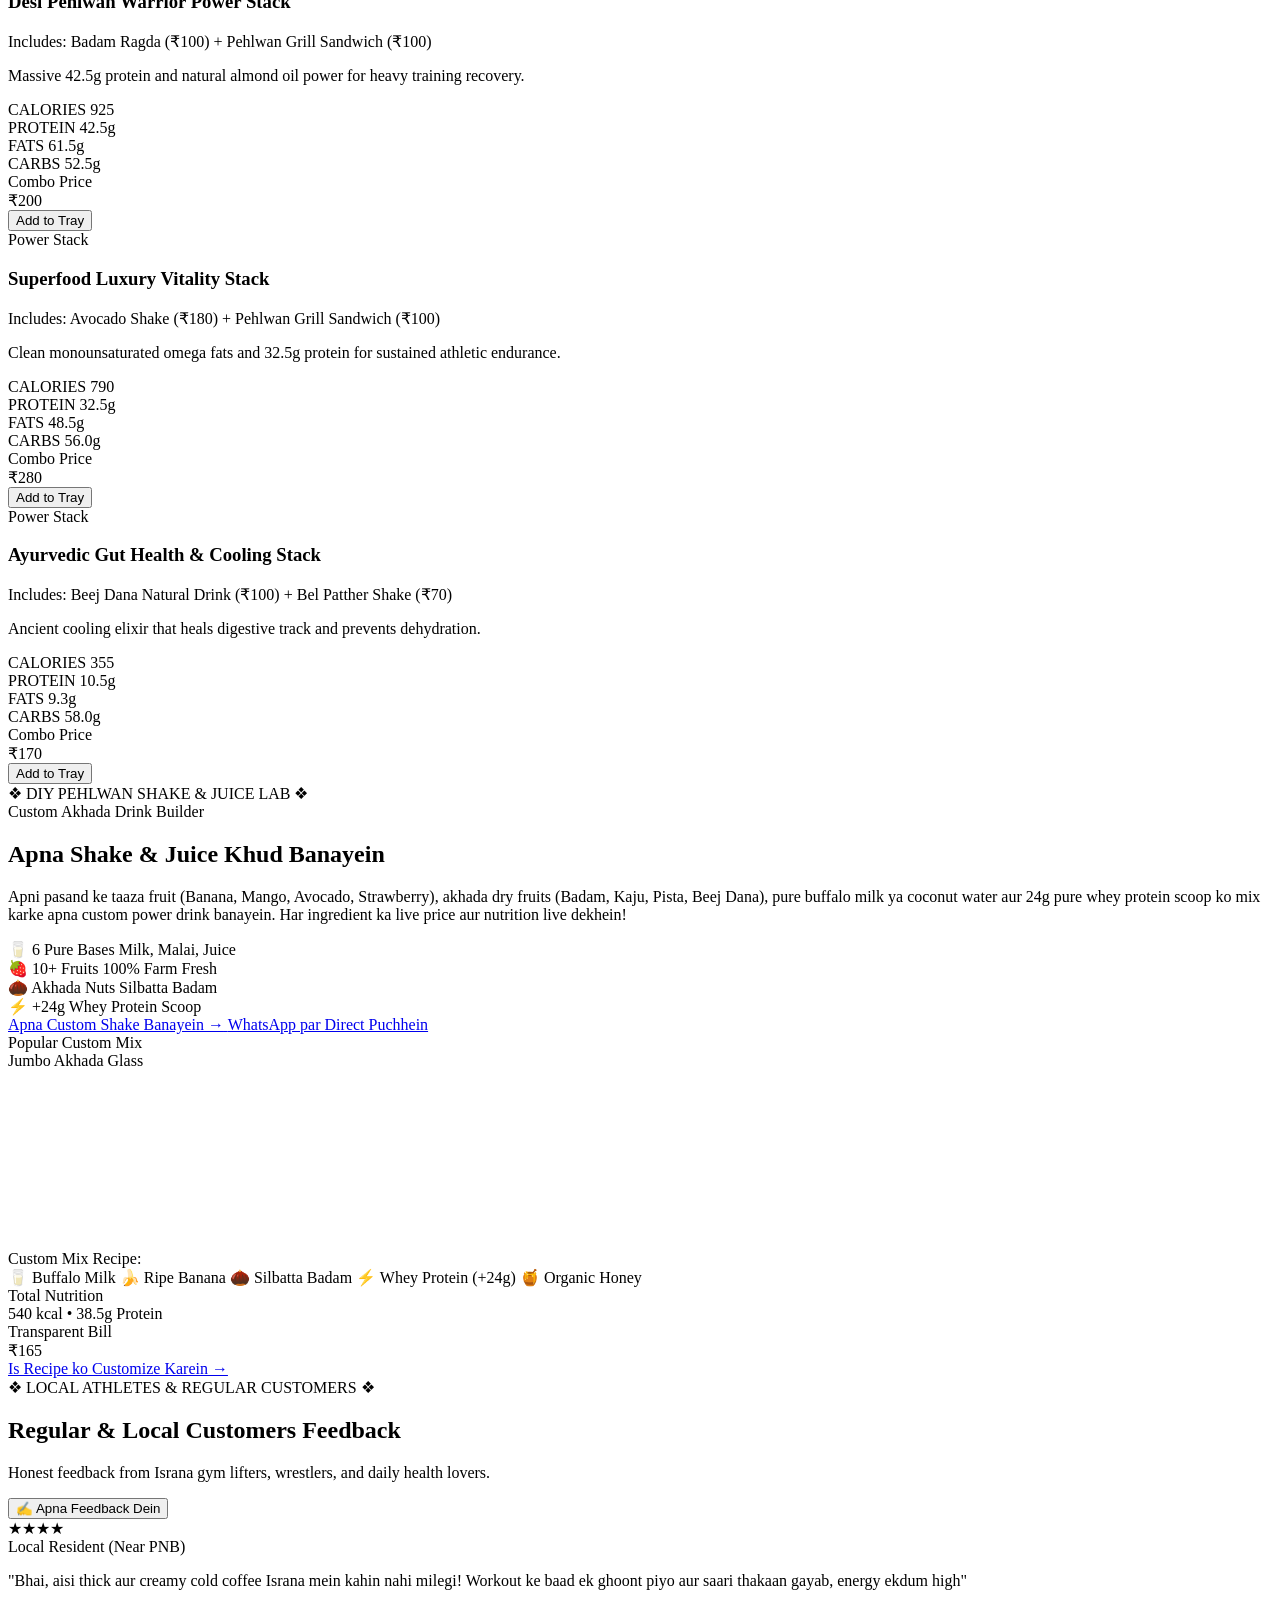
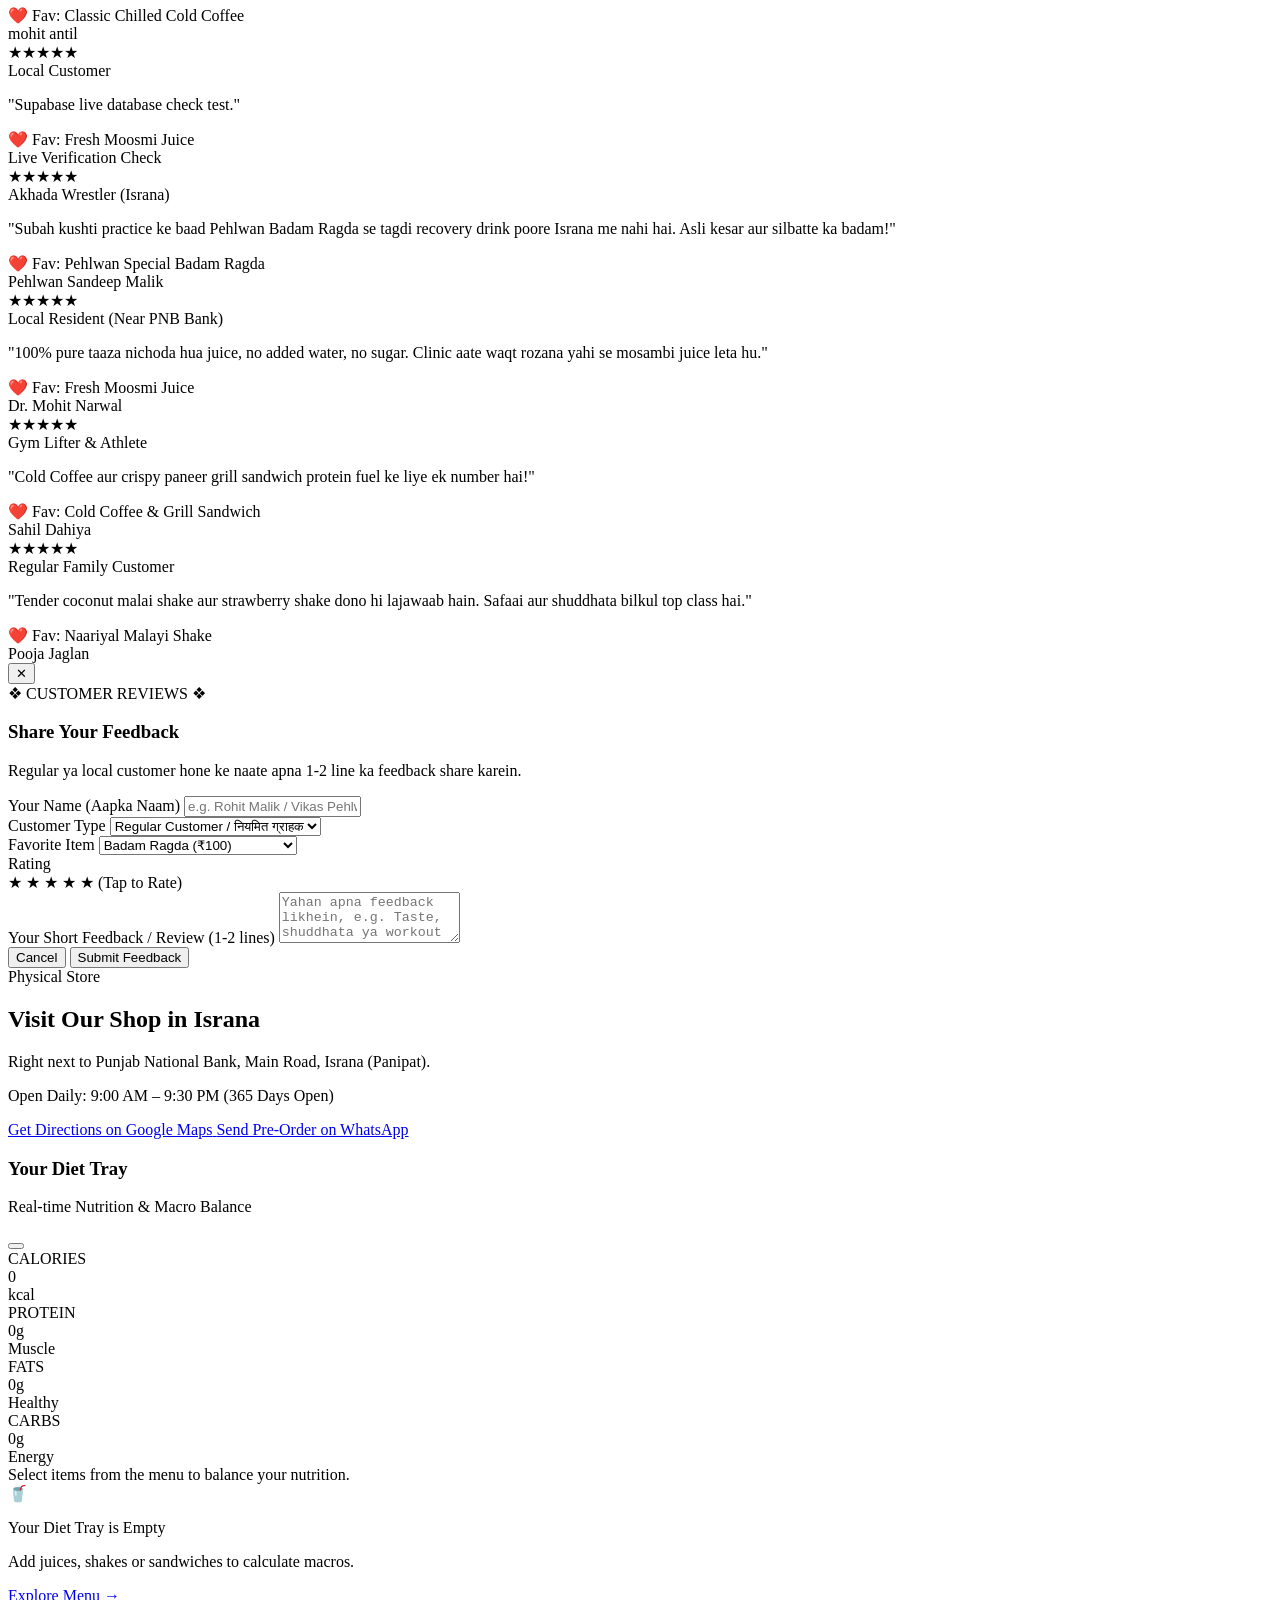
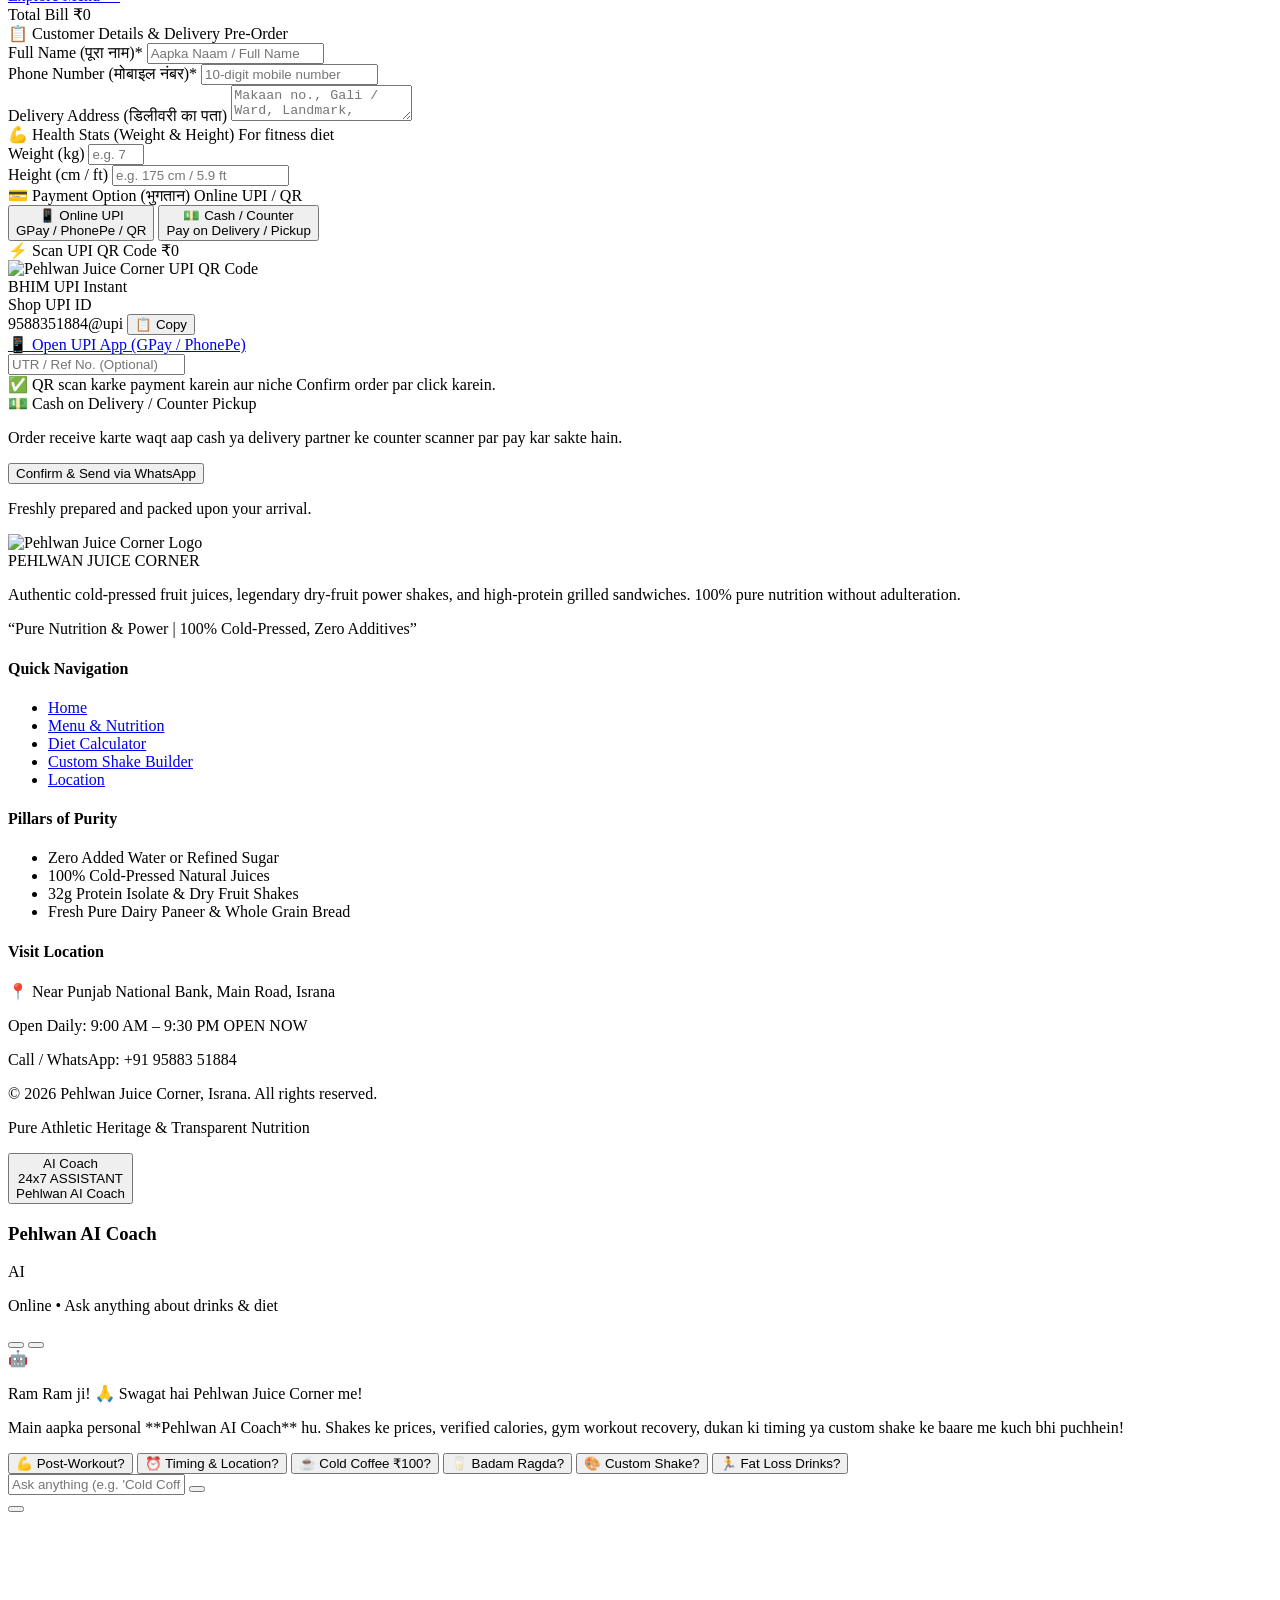
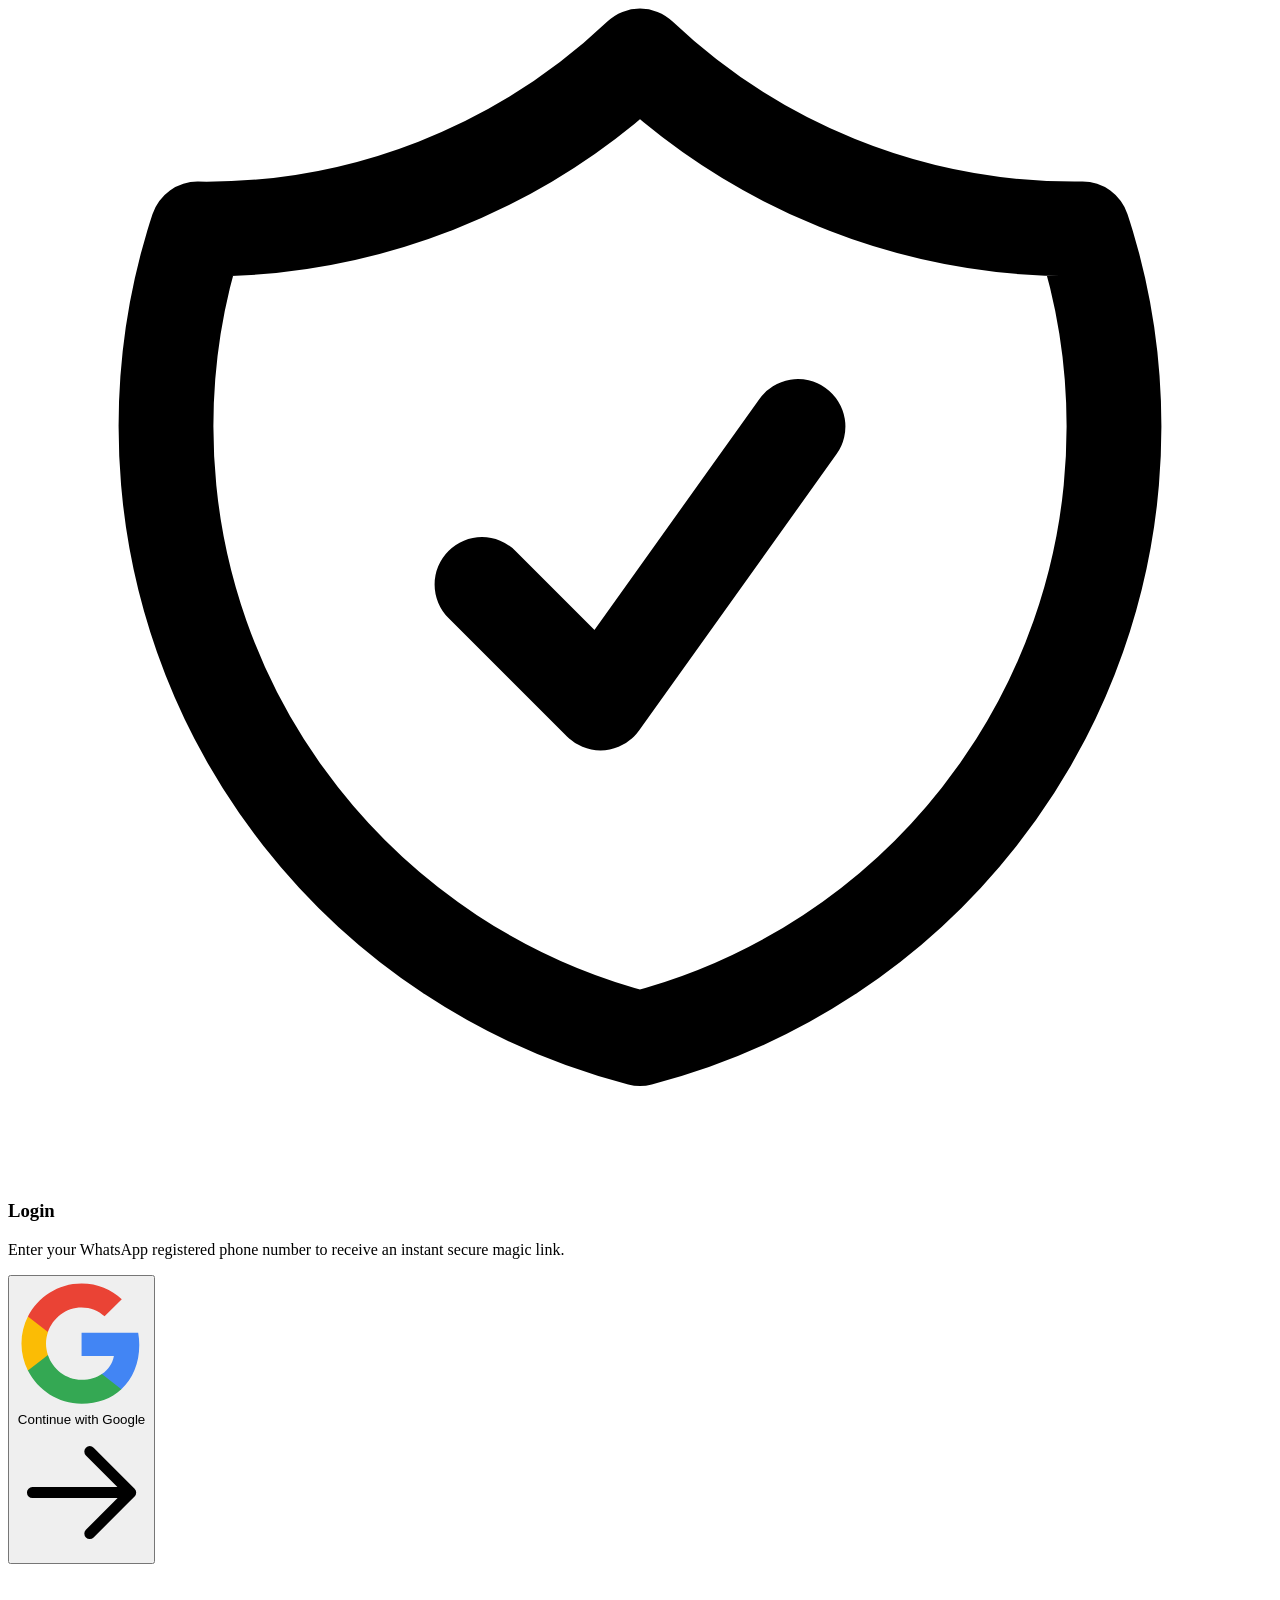
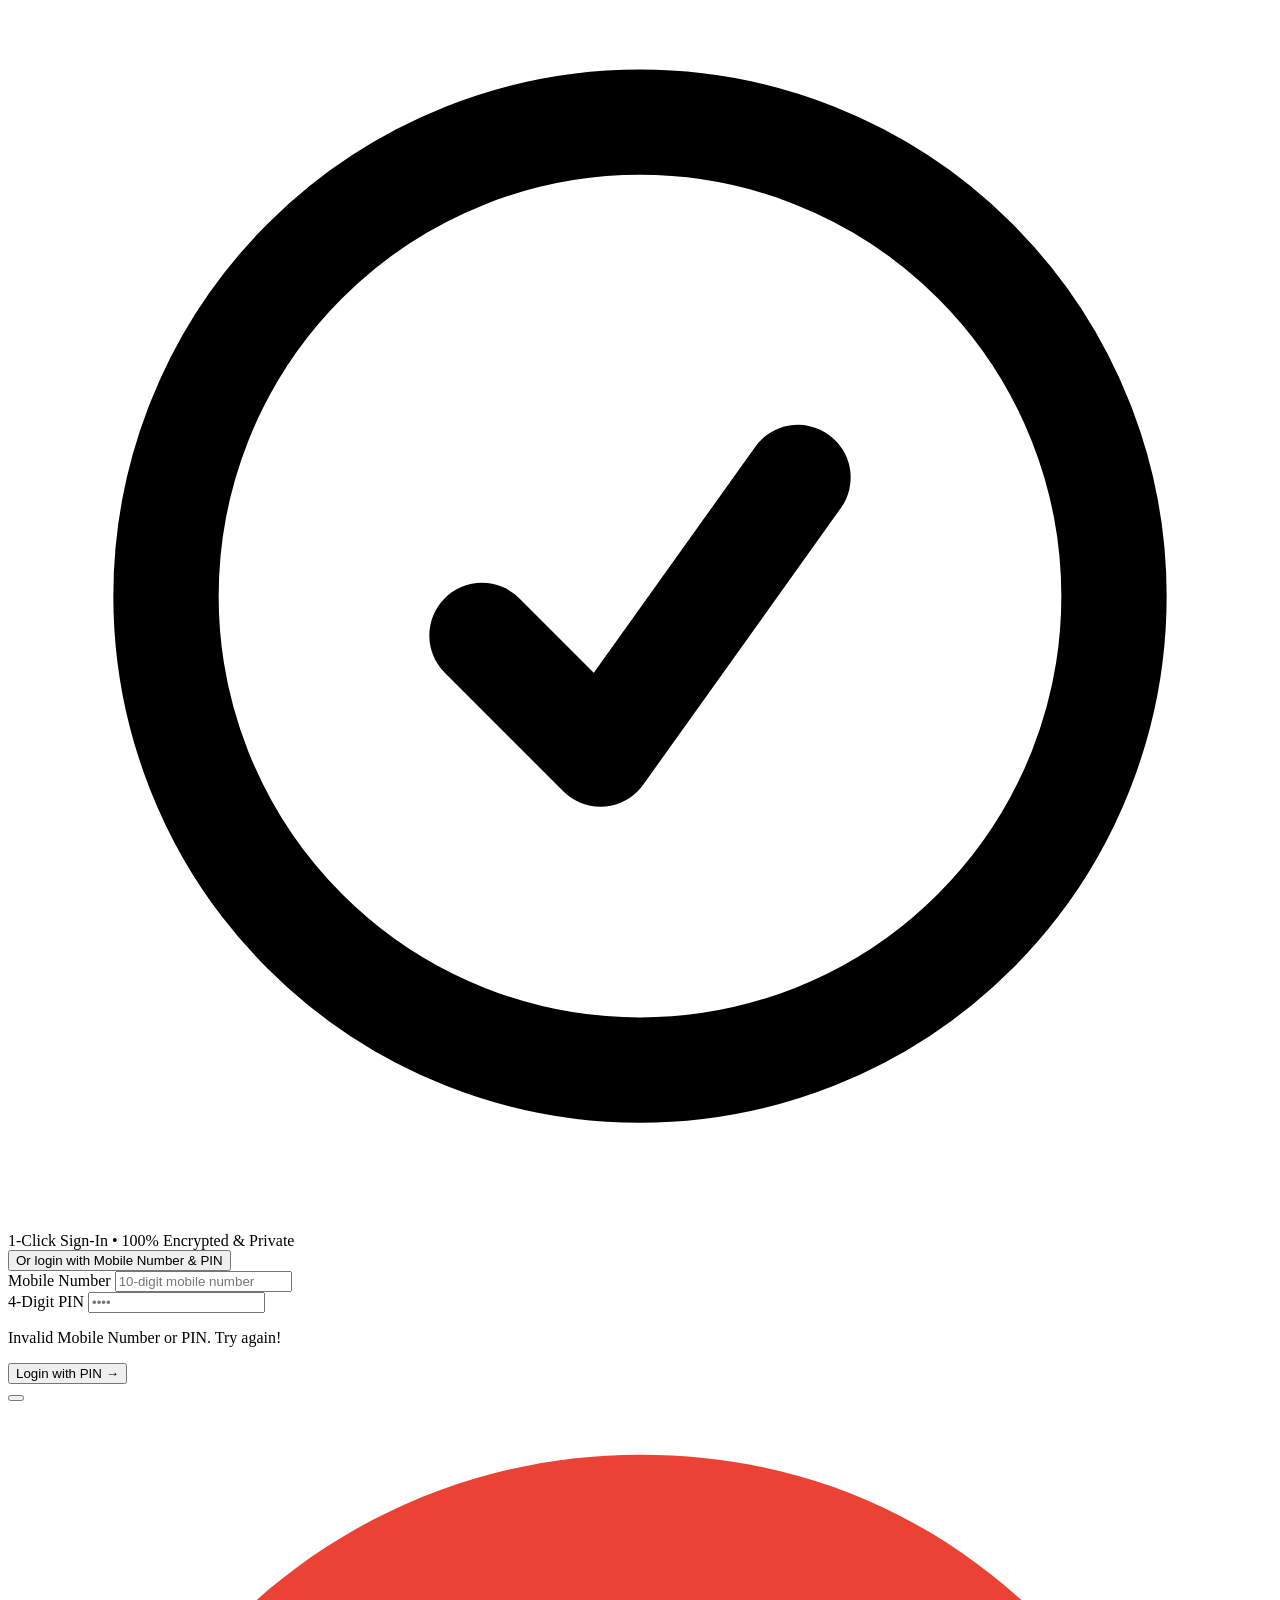
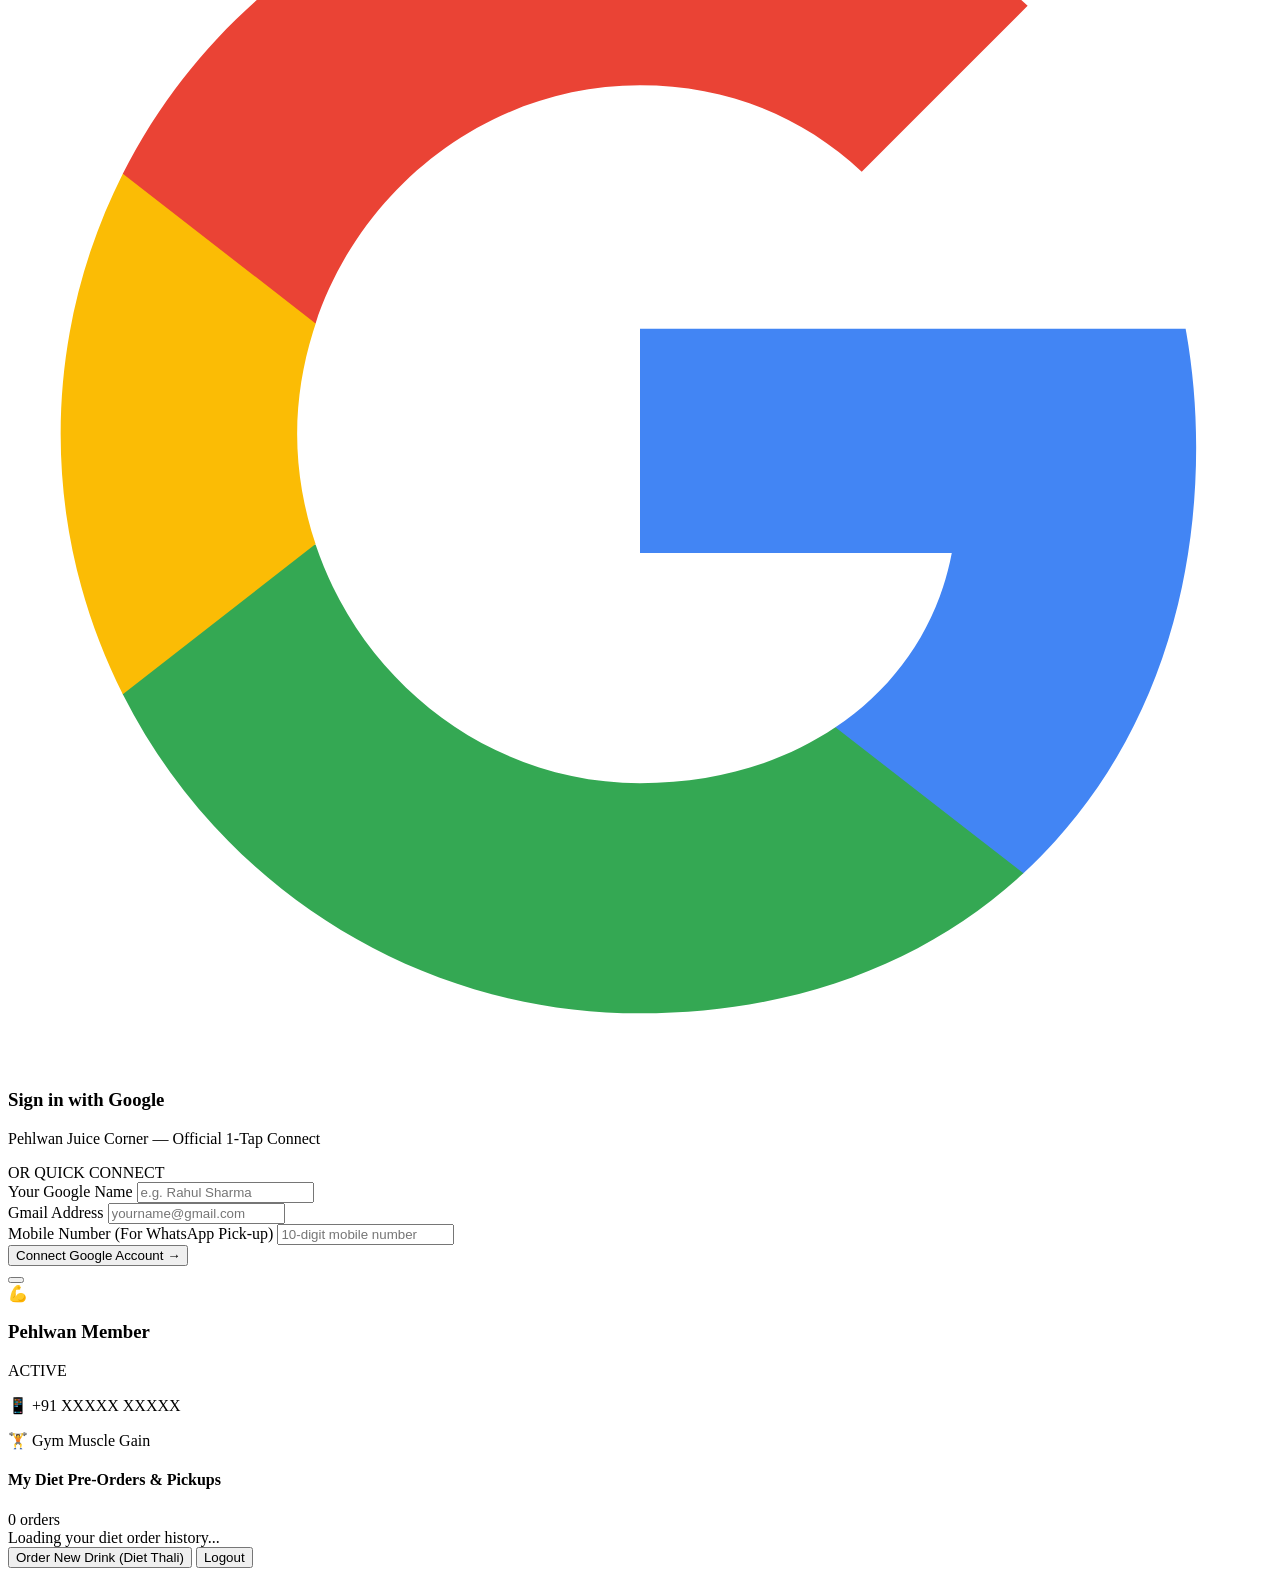
==== commit aa785e25: "Add Online UPI Dynamic QR and Cash on Delivery payment options with Admin Payment Status tracking" ====
--- a/index.html
+++ b/index.html
@@ -13,6 +13,7 @@
     <script src="https://cdn.tailwindcss.com"></script>
     <script>
         tailwind.config = {
+            darkMode: 'class',
             theme: {
                 extend: {
                     colors: {
@@ -41,6 +42,19 @@
             }
         }
     </script>
+    <script>
+        // Immediate Theme Check (Prevents Flash of Light Mode)
+        (function() {
+            try {
+                var saved = localStorage.getItem('pehlwan_theme') || localStorage.getItem('pehlwan_site_theme') || localStorage.getItem('pehlwan_admin_theme');
+                if (saved === 'dark' || (!saved && window.matchMedia && window.matchMedia('(prefers-color-scheme: dark)').matches)) {
+                    document.documentElement.classList.add('dark');
+                } else {
+                    document.documentElement.classList.remove('dark');
+                }
+            } catch(e) {}
+        })();
+    </script>
     <!-- Lucide Icons CDN -->
     <script src="https://unpkg.com/lucide@latest"></script>
     <link rel="stylesheet" href="static/css/style.css">
@@ -146,6 +160,17 @@
                         </div>
                     </div>
 
+                    <!-- Dark Mode / Light Mode Toggle Button -->
+                    <button 
+                        id="theme-toggle-btn" 
+                        onclick="toggleSiteTheme()" 
+                        class="w-7 h-7 sm:w-8 sm:h-8 rounded-full border border-neutral-300 bg-neutral-100 hover:bg-neutral-200 text-neutral-800 flex items-center justify-center hover:scale-105 active:scale-95 transition-all shadow-sm flex-shrink-0 cursor-pointer"
+                        title="Dark Mode / Light Mode (रात/दिन मोड)"
+                        aria-label="Toggle Dark / Light Mode"
+                    >
+                        <span id="theme-toggle-icon" class="text-xs sm:text-sm select-none">🌙</span>
+                    </button>
+
                     <!-- Diet Tray Trigger (Icon on Phone, Metric Pill on Laptop) -->
                     <button onclick="togglePehlwanTray()" class="relative flex items-center gap-1.5 sm:gap-2 bg-neutral-100 hover:bg-neutral-200 text-black p-1.5 sm:px-2.5 sm:py-1 rounded-full border border-neutral-300 hover:border-black transition-all shadow-sm" title="View Diet Tray">
                         <div class="relative">
@@ -184,6 +209,14 @@
 
         <!-- Mobile Navigation Menu Drawer (Clean Modern White & Black App Drawer) -->
         <div id="mobile-nav" class="hidden lg:hidden bg-white/98 backdrop-blur-2xl border-b-2 border-black px-4 pt-4 pb-6 space-y-4 shadow-2xl">
+            <!-- Dark Mode / Light Mode Toggle in Mobile Drawer -->
+            <button onclick="toggleSiteTheme()" class="w-full bg-neutral-100 border border-neutral-300 text-neutral-800 font-extrabold text-xs py-2.5 px-3.5 rounded-xl flex items-center justify-between shadow-sm transition-colors cursor-pointer">
+                <span class="flex items-center gap-2.5">
+                    <span id="mobile-drawer-theme-icon" class="text-sm select-none">🌙</span>
+                    <span id="mobile-drawer-theme-text">Dark Mode (रात के लिए)</span>
+                </span>
+                <span id="mobile-drawer-theme-badge" class="text-[10px] font-bold px-2 py-0.5 rounded-full bg-neutral-200 text-black">🌙 Dark</span>
+            </button>
             <!-- Customer Login in Mobile Drawer -->
             <button onclick="toggleMobileNav(); handleCustomerAuthClick();" id="mobile-cust-auth-btn" class="w-full bg-neutral-100 border border-neutral-300 hover:border-black text-black font-extrabold text-xs py-2.5 px-3 rounded-xl flex items-center justify-between shadow-sm">
                 <span class="flex items-center gap-2">
@@ -2672,6 +2705,111 @@
                                 class="w-full bg-white border border-neutral-300 rounded-xl px-2.5 py-1.5 text-xs font-semibold focus:border-black focus:outline-none"
                             >
                         </div>
+                    </div>
+                </div>
+
+                <!-- 4. Payment Method Selection (Online UPI / QR vs Cash on Delivery) -->
+                <div class="space-y-2.5 pt-2.5 border-t border-neutral-200">
+                    <div class="flex items-center justify-between text-[11px] font-black text-black uppercase tracking-wider">
+                        <span class="flex items-center gap-1.5">
+                            <span>💳 Payment Option (भुगतान)</span>
+                        </span>
+                        <span id="payment-badge-selected" class="text-[10px] text-emerald-800 bg-emerald-100/90 border border-emerald-300 px-2 py-0.5 rounded-full font-extrabold flex items-center gap-1">
+                            <span class="w-1.5 h-1.5 rounded-full bg-emerald-600 animate-pulse"></span>
+                            Online UPI / QR
+                        </span>
+                    </div>
+
+                    <!-- Payment Toggle Cards -->
+                    <div class="grid grid-cols-2 gap-2">
+                        <button type="button" onclick="selectPaymentMethod('upi')" id="pay-opt-upi" class="cursor-pointer border-2 border-black bg-black text-white rounded-xl p-2.5 flex flex-col justify-between text-left transition-all shadow-sm">
+                            <div class="flex items-center justify-between mb-1 w-full">
+                                <span class="text-xs font-black flex items-center gap-1">
+                                    <span>📱</span> Online UPI
+                                </span>
+                                <span id="pay-radio-upi" class="w-3.5 h-3.5 rounded-full border-2 border-white bg-white flex items-center justify-center">
+                                    <span class="w-1.5 h-1.5 rounded-full bg-black"></span>
+                                </span>
+                            </div>
+                            <span class="text-[9.5px] text-neutral-300 leading-tight">GPay / PhonePe / QR</span>
+                        </button>
+
+                        <button type="button" onclick="selectPaymentMethod('cod')" id="pay-opt-cod" class="cursor-pointer border-2 border-neutral-300 bg-white text-neutral-800 rounded-xl p-2.5 flex flex-col justify-between text-left transition-all hover:border-black">
+                            <div class="flex items-center justify-between mb-1 w-full">
+                                <span class="text-xs font-black flex items-center gap-1">
+                                    <span>💵</span> Cash / Counter
+                                </span>
+                                <span id="pay-radio-cod" class="w-3.5 h-3.5 rounded-full border-2 border-neutral-400 bg-white flex items-center justify-center">
+                                    <span class="w-1.5 h-1.5 rounded-full bg-transparent"></span>
+                                </span>
+                            </div>
+                            <span class="text-[9.5px] text-neutral-500 leading-tight">Pay on Delivery / Pickup</span>
+                        </button>
+                    </div>
+
+                    <!-- Hidden input to store chosen method -->
+                    <input type="hidden" id="order-payment-method" value="upi">
+
+                    <!-- Dynamic UPI / QR Container (visible when 'upi' is active) -->
+                    <div id="upi-payment-box" class="bg-neutral-50 border border-neutral-300 rounded-2xl p-3 space-y-2.5">
+                        <div class="flex items-center justify-between text-xs pb-1.5 border-b border-neutral-200">
+                            <span class="font-bold text-neutral-700 flex items-center gap-1">
+                                <span>⚡ Scan UPI QR Code</span>
+                            </span>
+                            <span id="upi-amount-badge" class="font-black text-black bg-white px-2 py-0.5 rounded-lg border border-neutral-200 text-xs shadow-xs">₹0</span>
+                        </div>
+
+                        <div class="flex items-center gap-3">
+                            <!-- Dynamic QR Code Card -->
+                            <div class="bg-white p-2 rounded-xl border border-neutral-200 shadow-sm flex flex-col items-center flex-shrink-0">
+                                <img id="dynamic-upi-qr" src="https://api.qrserver.com/v1/create-qr-code/?size=200x200&data=upi%3A%2F%2Fpay%3Fpa%3D9588351884%40upi%26pn%3DPehlwan%20Juice%20Corner" alt="Pehlwan Juice Corner UPI QR Code" class="w-28 h-28 object-contain rounded-lg">
+                                <div class="text-[8.5px] text-neutral-500 font-bold mt-1">BHIM UPI Instant</div>
+                            </div>
+
+                            <!-- UPI ID & Quick Actions -->
+                            <div class="flex-grow space-y-1.5 min-w-0">
+                                <div>
+                                    <label class="block text-[9px] font-bold text-neutral-500 uppercase tracking-wider mb-0.5">Shop UPI ID</label>
+                                    <div class="flex items-center gap-1 bg-white border border-neutral-200 rounded-xl p-1 px-2 shadow-xs">
+                                        <span id="display-upi-id" class="text-xs font-mono font-bold text-neutral-800 truncate select-all">9588351884@upi</span>
+                                        <button type="button" onclick="copyShopUpiId(this)" class="bg-neutral-100 hover:bg-black hover:text-white px-2 py-0.5 rounded-lg text-[10px] font-bold transition-colors cursor-pointer flex-shrink-0">
+                                            <span>📋 Copy</span>
+                                        </button>
+                                    </div>
+                                </div>
+
+                                <!-- Open UPI App Direct Deep Link (GPay/PhonePe/Paytm on mobile) -->
+                                <a id="direct-upi-pay-btn" href="#" class="w-full bg-emerald-600 hover:bg-emerald-700 text-white font-extrabold text-[11px] py-1.5 px-2 rounded-xl transition-all flex items-center justify-center gap-1 shadow-sm">
+                                    <span>📱 Open UPI App (GPay / PhonePe)</span>
+                                </a>
+
+                                <!-- Optional UTR / Ref No. -->
+                                <div>
+                                    <input 
+                                        type="text" 
+                                        id="order-payment-utr" 
+                                        placeholder="UTR / Ref No. (Optional)" 
+                                        maxlength="25"
+                                        class="w-full bg-white border border-neutral-300 rounded-xl px-2 py-1 text-[11px] font-semibold focus:border-black focus:outline-none placeholder-neutral-400"
+                                    >
+                                </div>
+                            </div>
+                        </div>
+
+                        <div class="bg-emerald-50/90 border border-emerald-200/90 rounded-xl p-2 text-[10px] text-emerald-800 flex items-center gap-1.5 font-medium">
+                            <span>✅</span>
+                            <span>QR scan karke payment karein aur niche Confirm order par click karein.</span>
+                        </div>
+                    </div>
+
+                    <!-- COD Note Box (visible when 'cod' is active) -->
+                    <div id="cod-payment-box" class="hidden bg-neutral-100/90 border border-neutral-200 rounded-2xl p-3 text-xs text-neutral-700 space-y-1">
+                        <div class="font-bold flex items-center gap-1.5 text-black">
+                            <span>💵 Cash on Delivery / Counter Pickup</span>
+                        </div>
+                        <p class="text-[10.5px] text-neutral-500 leading-relaxed">
+                            Order receive karte waqt aap cash ya delivery partner ke counter scanner par pay kar sakte hain.
+                        </p>
                     </div>
                 </div>
             </div>
--- a/static/css/style.css
+++ b/static/css/style.css
@@ -328,3 +328,282 @@
 #badam-ragda-modal {
     background-color: rgba(0, 0, 0, 0.75);
 }
+
+/* ============================================================
+   LUXURY DARK MODE ENGINE & PALETTE (PEHLWAN JUICE CORNER)
+   ============================================================ */
+body, header, .luxury-card, #pehlwan-tray-drawer, #mobile-nav, footer {
+    transition: background-color 0.25s cubic-bezier(0.16, 1, 0.3, 1), 
+                color 0.25s cubic-bezier(0.16, 1, 0.3, 1), 
+                border-color 0.25s cubic-bezier(0.16, 1, 0.3, 1);
+}
+
+html.dark body {
+    background-color: #0B0E14 !important;
+    color: #F3F4F6 !important;
+}
+
+html.dark body::selection {
+    background-color: #FFFFFF !important;
+    color: #000000 !important;
+}
+
+/* Header in Dark Mode */
+html.dark header {
+    background-color: rgba(11, 14, 20, 0.95) !important;
+    border-color: #1F2937 !important;
+    box-shadow: 0 4px 20px -2px rgba(0, 0, 0, 0.5) !important;
+}
+
+html.dark header .bg-neutral-50 {
+    background-color: #111827 !important;
+    border-color: #1F2937 !important;
+}
+
+html.dark nav a:not(.bg-black) {
+    color: #D1D5DB !important;
+}
+
+html.dark nav a:not(.bg-black):hover {
+    color: #FFFFFF !important;
+    background-color: #1F2937 !important;
+}
+
+html.dark nav a.bg-black {
+    background-color: #FFFFFF !important;
+    color: #000000 !important;
+    box-shadow: 0 2px 10px rgba(255, 255, 255, 0.15) !important;
+}
+
+/* Brand Logo Text */
+html.dark header h1,
+html.dark header .text-black,
+html.dark .font-classic.text-black {
+    color: #FFFFFF !important;
+}
+
+/* Luxury Cards */
+html.dark .luxury-card {
+    background: #111827 !important;
+    border-color: #1F2937 !important;
+    color: #F3F4F6 !important;
+    box-shadow: 0 4px 20px -2px rgba(0, 0, 0, 0.5) !important;
+}
+
+html.dark .luxury-card:hover {
+    border-color: #374151 !important;
+    box-shadow: 0 16px 35px -5px rgba(0, 0, 0, 0.7) !important;
+}
+
+/* Headings and Classic Typography in Dark Mode */
+html.dark h1,
+html.dark h2,
+html.dark h3,
+html.dark h4,
+html.dark h5,
+html.dark h6,
+html.dark .font-heading,
+html.dark .font-classic {
+    color: #FFFFFF !important;
+}
+
+html.dark .classic-ornament {
+    color: #D1D5DB !important;
+}
+html.dark .classic-ornament::before,
+html.dark .classic-ornament::after {
+    background: #374151 !important;
+}
+
+/* Text Colors */
+html.dark .text-black {
+    color: #FFFFFF !important;
+}
+html.dark .text-neutral-900 {
+    color: #F9FAFB !important;
+}
+html.dark .text-neutral-800,
+html.dark .text-neutral-700 {
+    color: #E5E7EB !important;
+}
+html.dark .text-neutral-600,
+html.dark .text-neutral-500 {
+    color: #9CA3AF !important;
+}
+html.dark .text-neutral-400 {
+    color: #6B7280 !important;
+}
+
+/* Backgrounds */
+html.dark .bg-white {
+    background-color: #111827 !important;
+}
+html.dark .bg-neutral-50 {
+    background-color: #0B0E14 !important;
+}
+html.dark .bg-neutral-100 {
+    background-color: #1F2937 !important;
+}
+html.dark .bg-neutral-200 {
+    background-color: #374151 !important;
+}
+
+/* Borders */
+html.dark .border-neutral-100,
+html.dark .border-neutral-200,
+html.dark .border-neutral-300 {
+    border-color: #1F2937 !important;
+}
+html.dark .border-black {
+    border-color: #374151 !important;
+}
+
+/* Sections */
+html.dark section {
+    border-color: #1F2937 !important;
+}
+
+/* Mobile Nav Drawer */
+html.dark #mobile-nav {
+    background-color: rgba(11, 14, 20, 0.98) !important;
+    border-color: #1F2937 !important;
+}
+html.dark #mobile-nav a:not(.bg-black) {
+    color: #E5E7EB !important;
+}
+html.dark #mobile-nav a:not(.bg-black):hover {
+    background-color: #1F2937 !important;
+    color: #FFFFFF !important;
+}
+html.dark #mobile-nav a.bg-black {
+    background-color: #FFFFFF !important;
+    color: #000000 !important;
+}
+html.dark #mobile-cust-auth-btn {
+    background-color: #1F2937 !important;
+    border-color: #374151 !important;
+    color: #FFFFFF !important;
+}
+
+/* Tray Drawer */
+html.dark #pehlwan-tray-drawer {
+    background-color: #111827 !important;
+    border-color: #1F2937 !important;
+    color: #F3F4F6 !important;
+}
+
+/* Customer Buttons in Header */
+html.dark #cust-auth-btn {
+    background-color: #1F2937 !important;
+    border-color: #374151 !important;
+    color: #FFFFFF !important;
+}
+html.dark #cust-auth-btn:hover {
+    background-color: #374151 !important;
+    border-color: #6B7280 !important;
+}
+
+/* AI Chat Modal */
+html.dark #pehlwan-ai-modal {
+    background-color: #111827 !important;
+    border-color: #374151 !important;
+    color: #F3F4F6 !important;
+}
+html.dark #pehlwan-ai-chat-body {
+    background-color: #0B0E14 !important;
+}
+html.dark .ai-bubble-bot {
+    background-color: #1F2937 !important;
+    border-color: #374151 !important;
+    color: #F3F4F6 !important;
+}
+html.dark .ai-bubble-user {
+    background-color: #FFFFFF !important;
+    color: #000000 !important;
+}
+html.dark #pehlwan-ai-input {
+    background-color: #1F2937 !important;
+    color: #FFFFFF !important;
+    border-color: #374151 !important;
+}
+
+/* Customer Account & Profile Modals */
+html.dark #customer-auth-modal .luxury-card,
+html.dark #customer-profile-modal .luxury-card,
+html.dark #google-auth-modal .luxury-card,
+html.dark #pehlwan-feedback-modal .luxury-card {
+    background-color: #111827 !important;
+    border-color: #374151 !important;
+    color: #F3F4F6 !important;
+}
+
+/* Form Inputs, Selects, Textareas */
+html.dark input,
+html.dark select,
+html.dark textarea {
+    background-color: #1F2937 !important;
+    color: #FFFFFF !important;
+    border-color: #374151 !important;
+}
+html.dark input:focus,
+html.dark select:focus,
+html.dark textarea:focus {
+    border-color: #FFFFFF !important;
+    outline: none;
+}
+html.dark input::placeholder,
+html.dark textarea::placeholder {
+    color: #6B7280 !important;
+}
+
+/* Language Switcher in Dark Mode */
+html.dark .glossy-switch-track {
+    background: #1F2937 !important;
+    border-color: #374151 !important;
+}
+html.dark .glossy-thumb {
+    background: #FFFFFF !important;
+}
+html.dark .glossy-switch-track .switch-segment {
+    color: #9CA3AF !important;
+}
+html.dark .glossy-switch-track[data-pos="left"] .segment-en,
+html.dark .glossy-switch-track[data-pos="center"] .segment-hinglish,
+html.dark .glossy-switch-track[data-pos="right"] .segment-hi {
+    color: #000000 !important;
+    font-weight: 900 !important;
+}
+
+/* Custom Shake Virtual Glass & Chips in Dark Mode */
+html.dark .pehlwan-builder-chip {
+    background-color: #1F2937 !important;
+    border-color: #374151 !important;
+    color: #E5E7EB !important;
+}
+html.dark .pehlwan-builder-chip:hover {
+    border-color: #6B7280 !important;
+}
+html.dark .pehlwan-builder-chip.selected {
+    background-color: #FFFFFF !important;
+    color: #000000 !important;
+    border-color: #FFFFFF !important;
+}
+html.dark .pehlwan-builder-chip.selected * {
+    color: #000000 !important;
+}
+html.dark .pehlwan-glass-cup {
+    border-color: #FFFFFF;
+}
+
+/* Scrollbar in Dark Mode */
+html.dark ::-webkit-scrollbar-track {
+    background: #0B0E14;
+}
+html.dark ::-webkit-scrollbar-thumb {
+    background: #374151;
+    border-color: #0B0E14;
+}
+html.dark ::-webkit-scrollbar-thumb:hover {
+    background: #4B5563;
+}
+
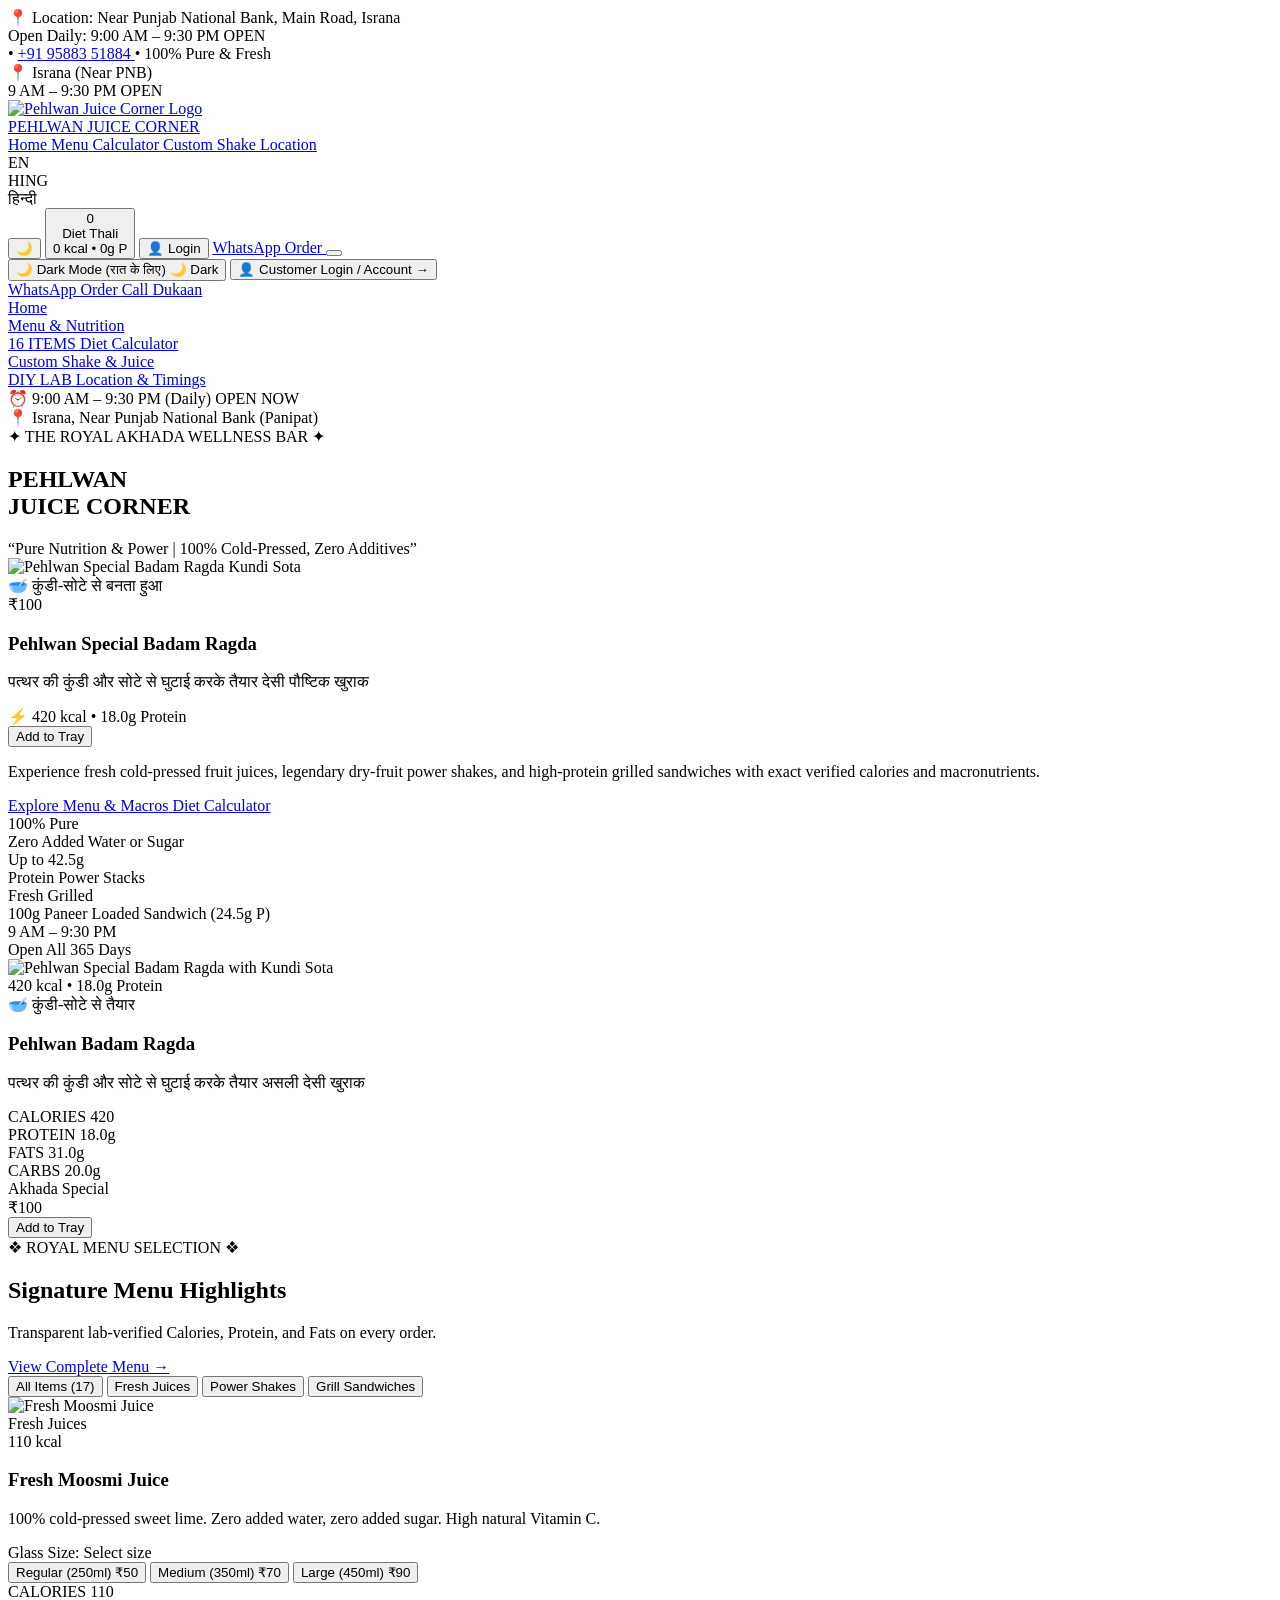
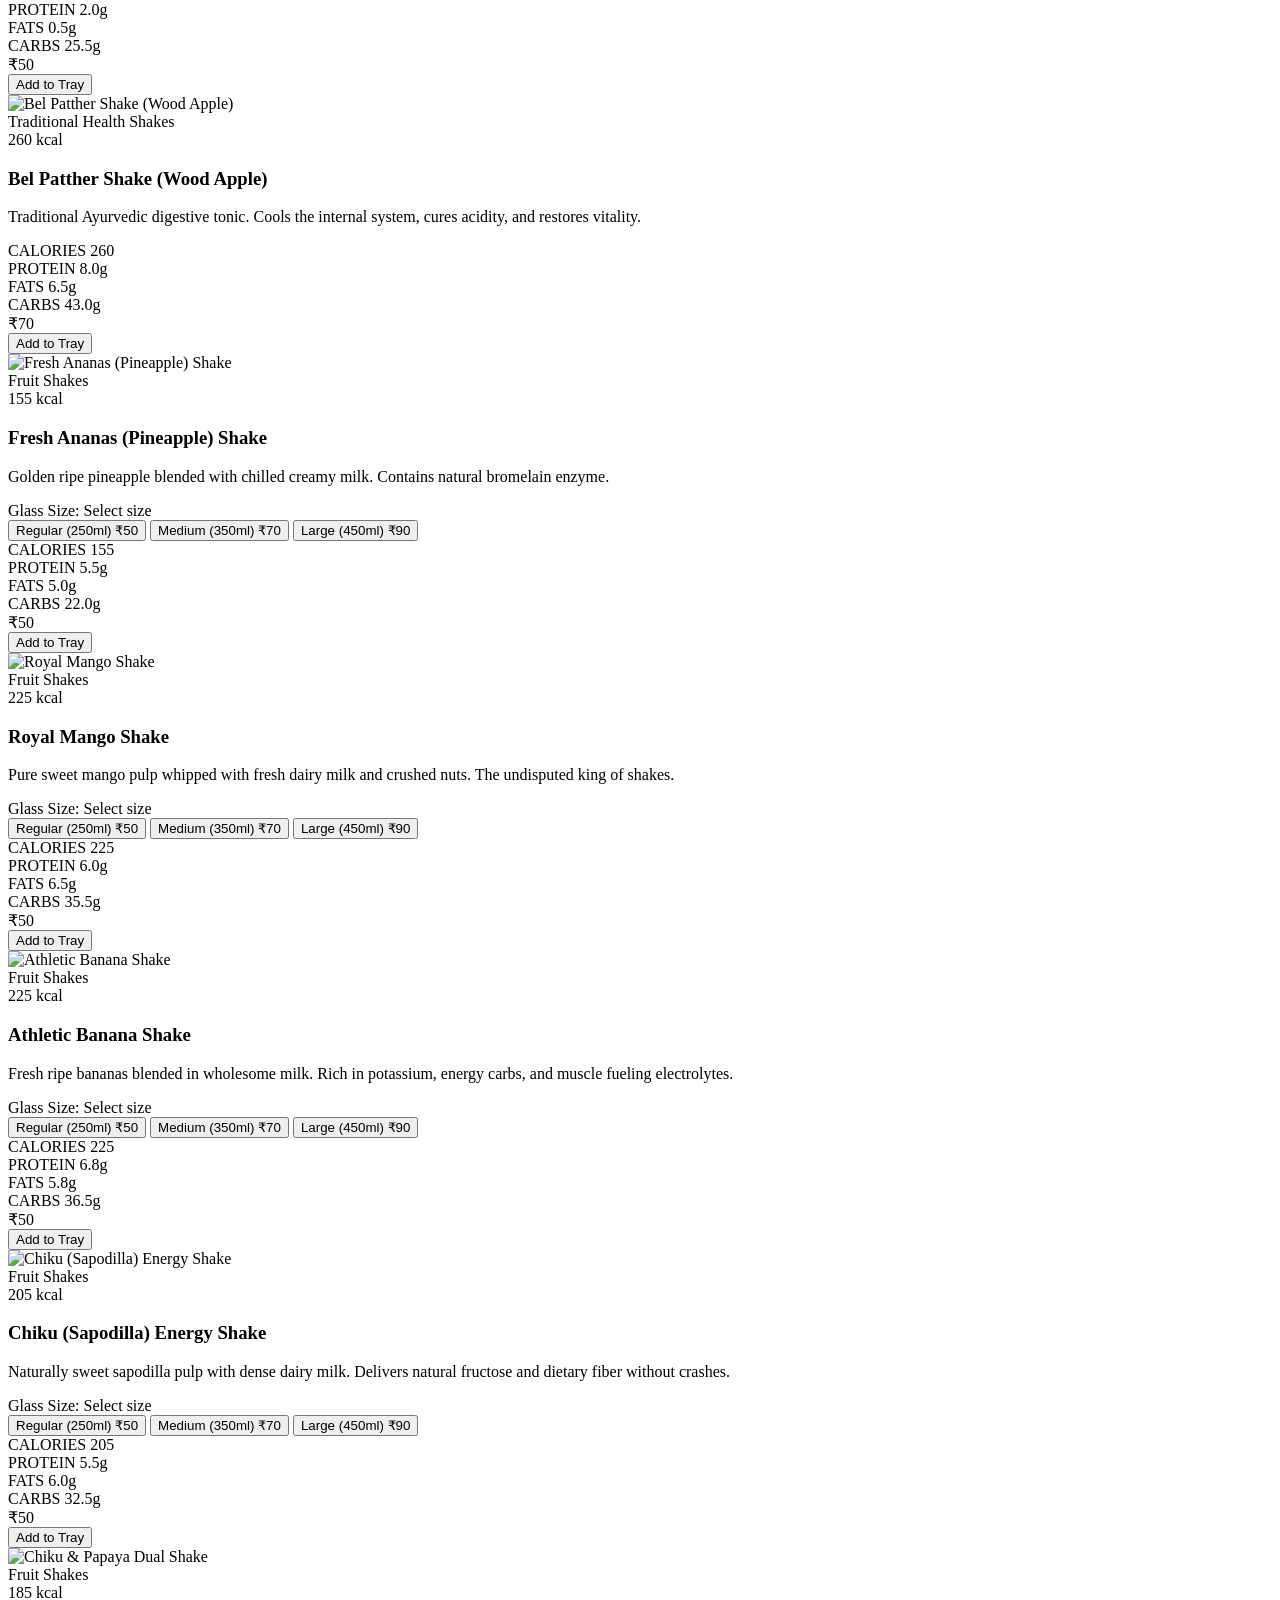
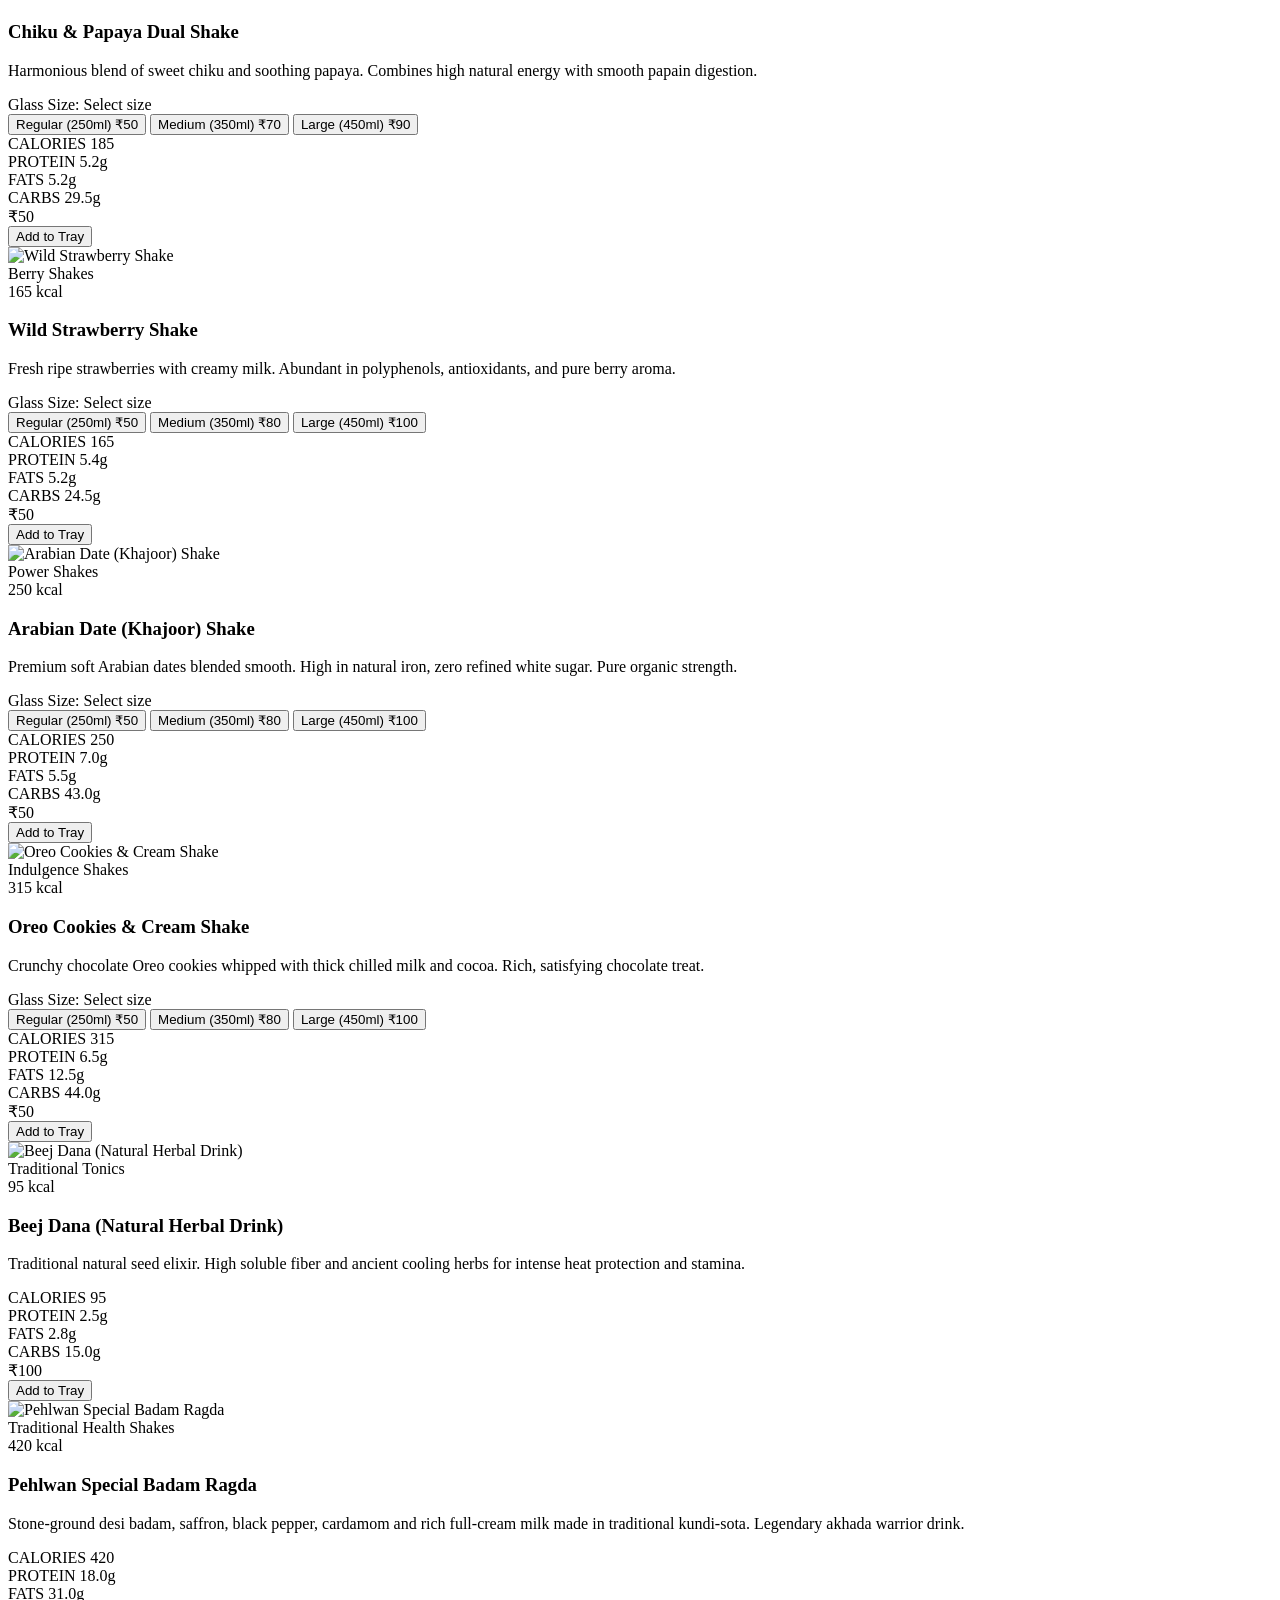
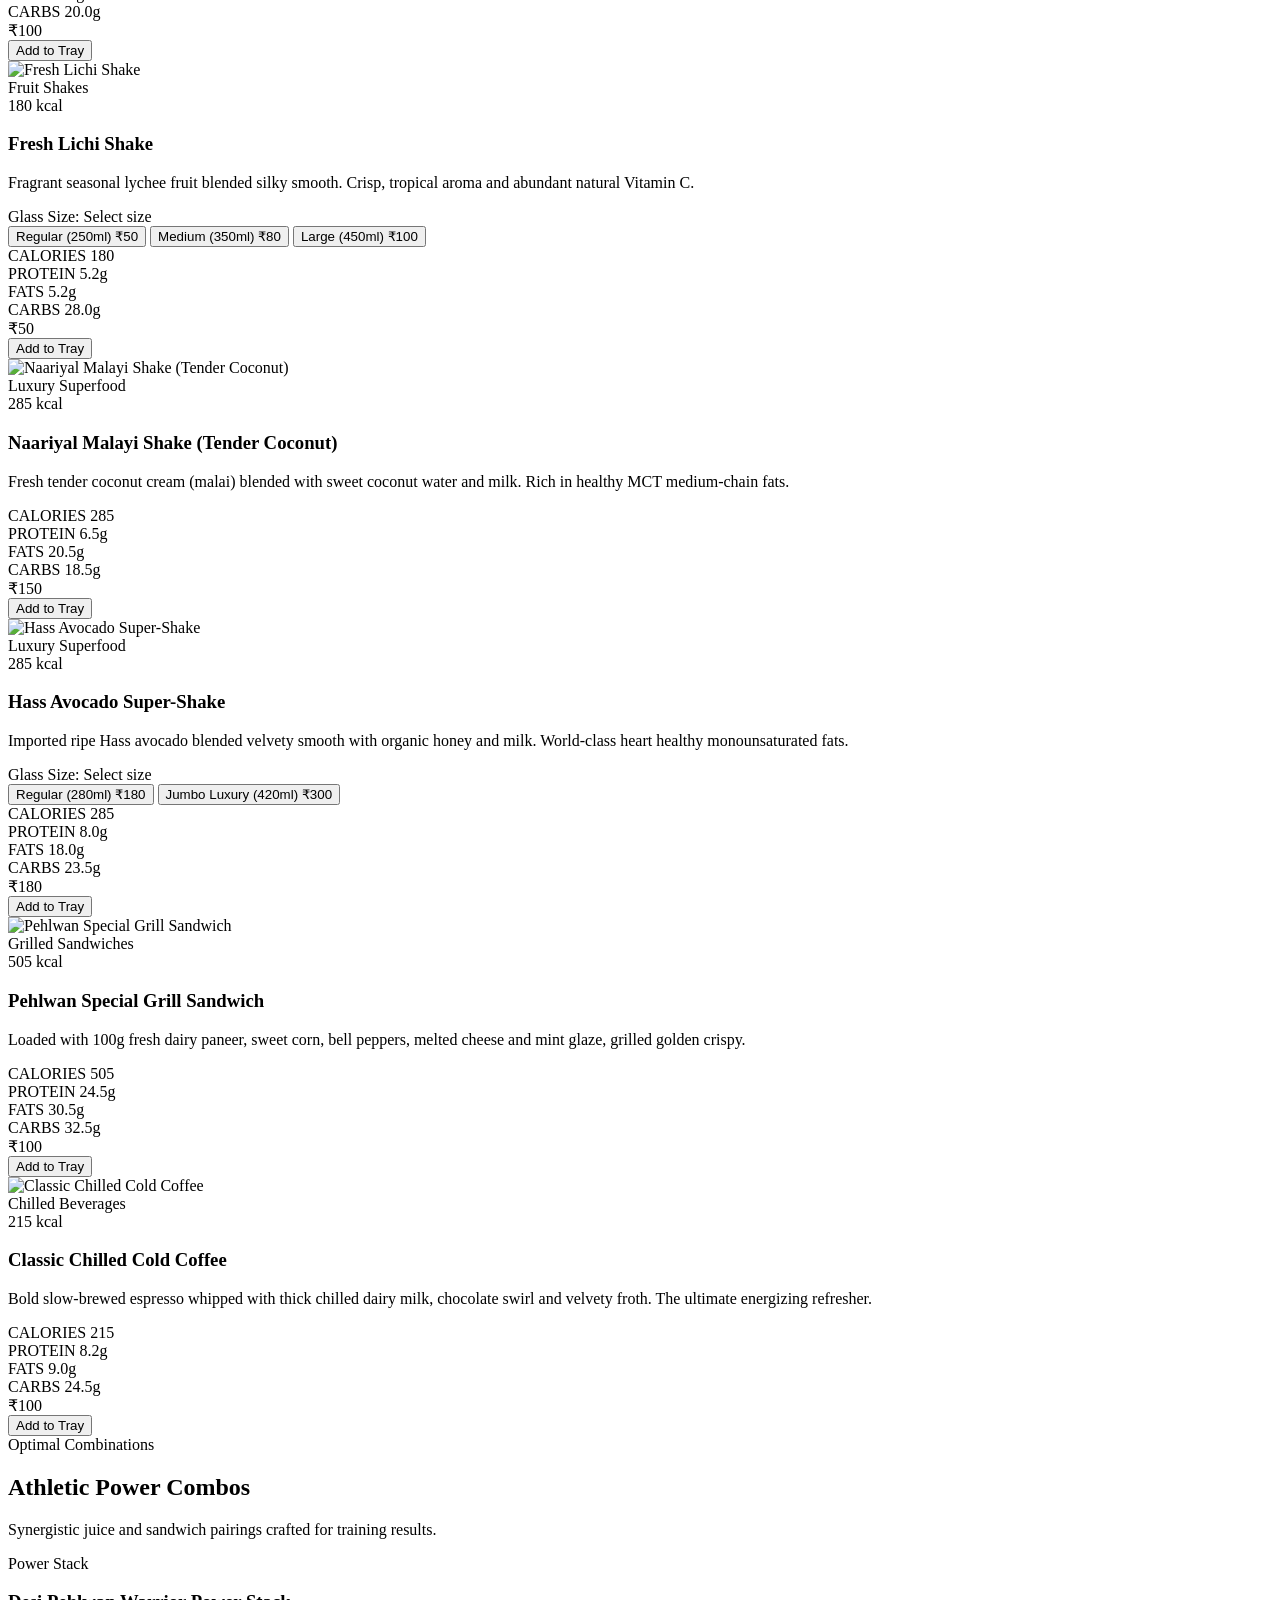
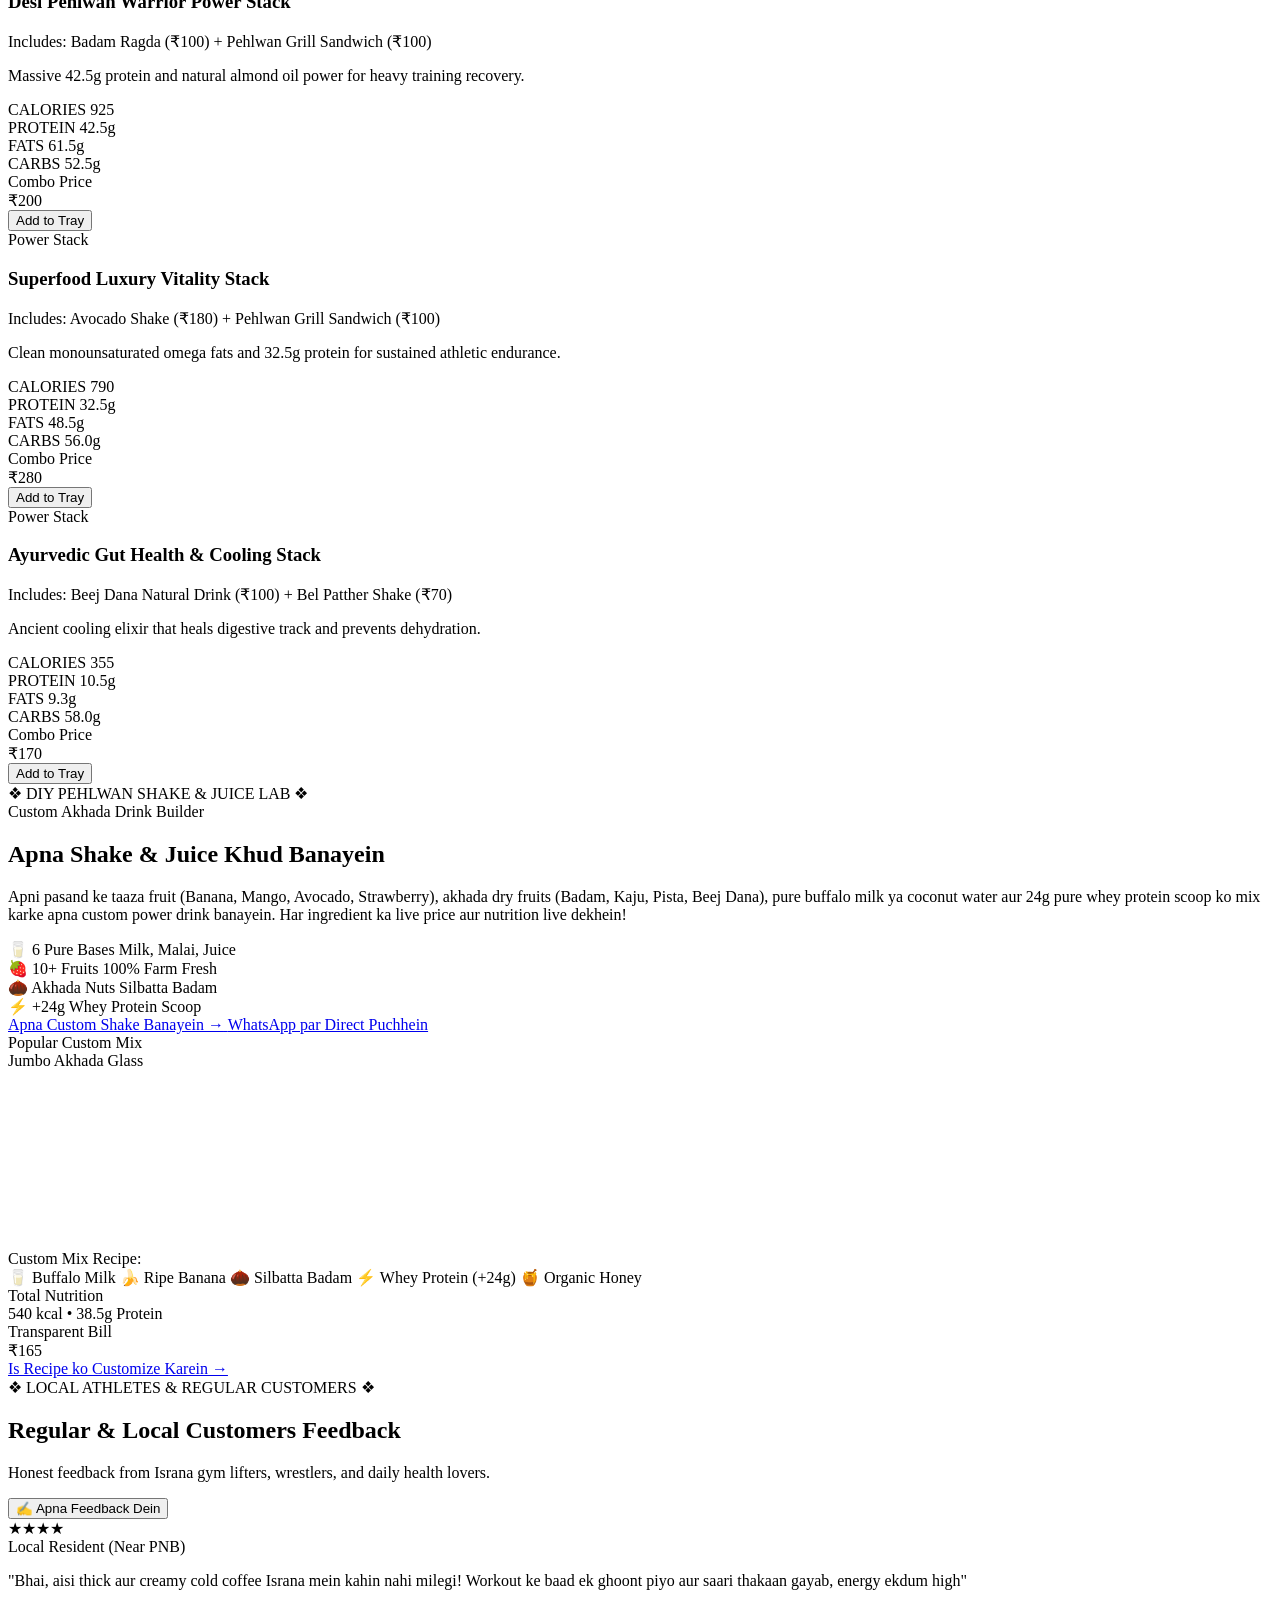
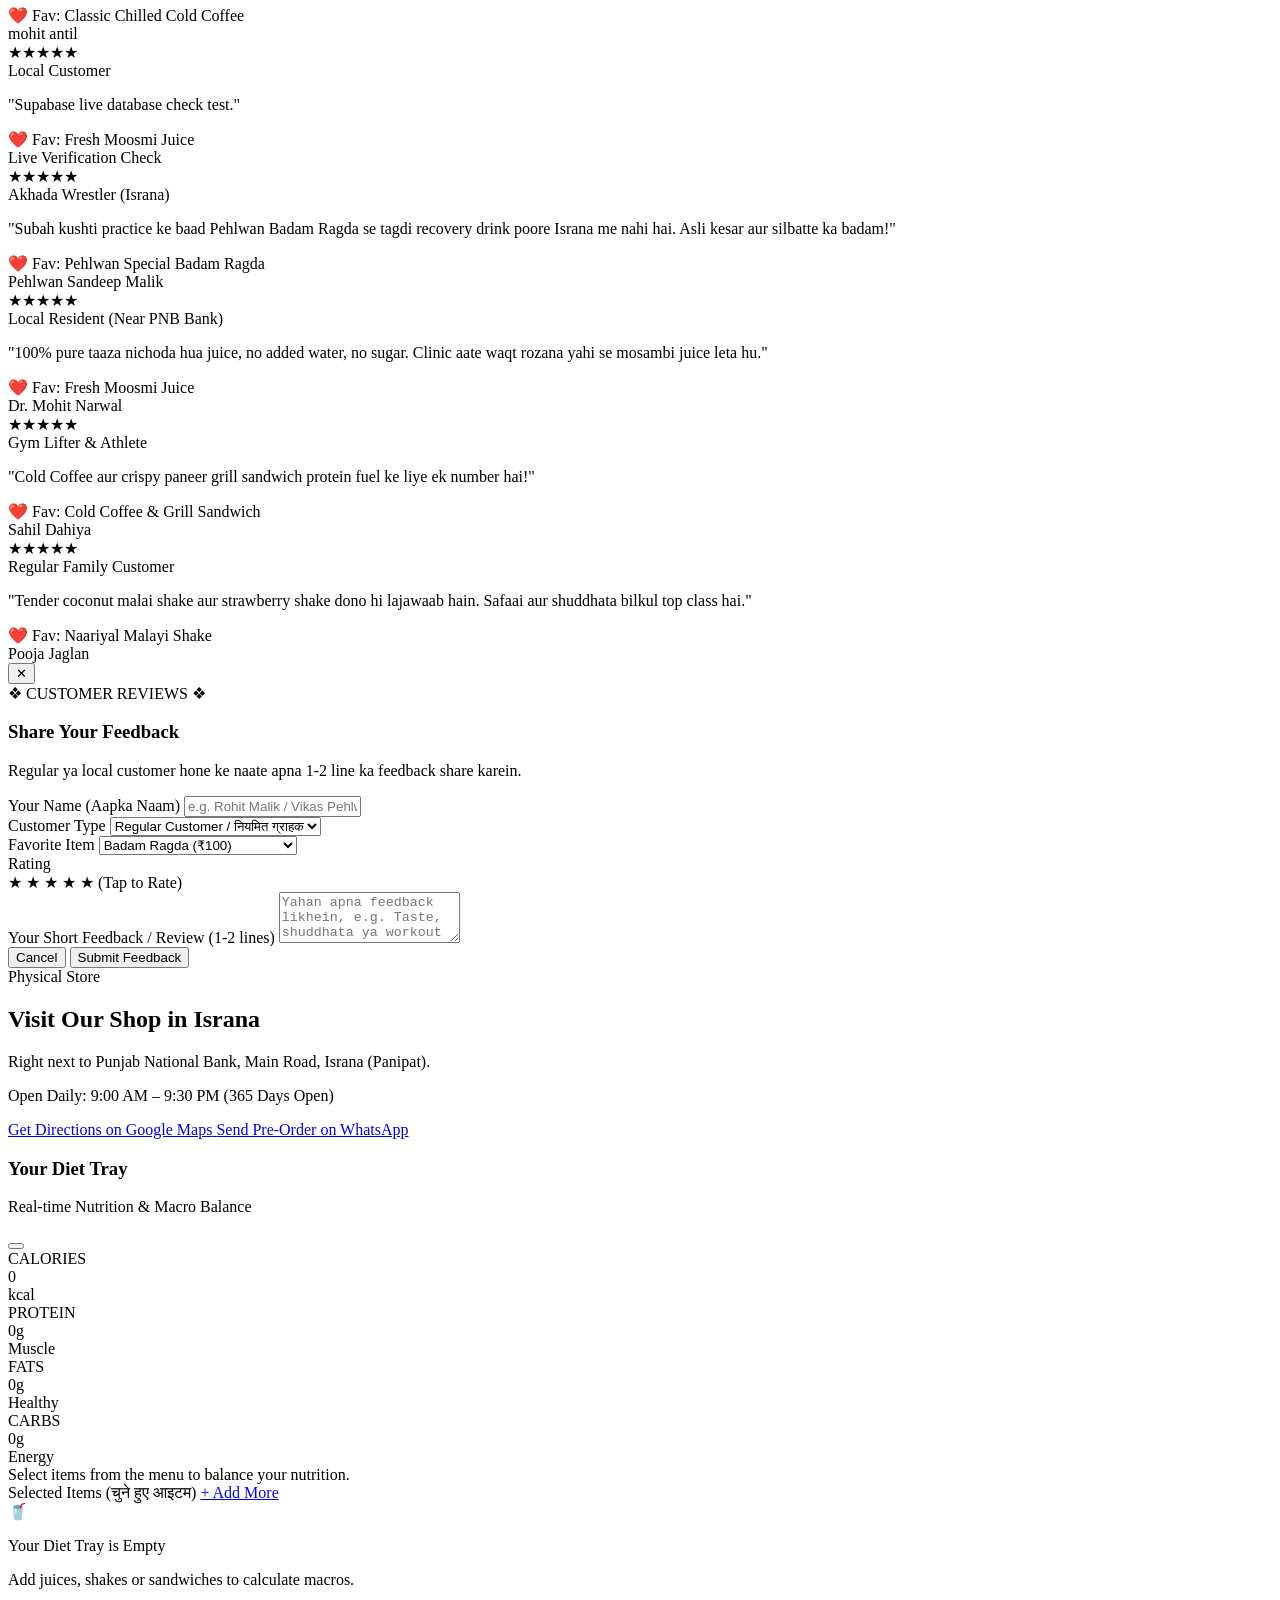
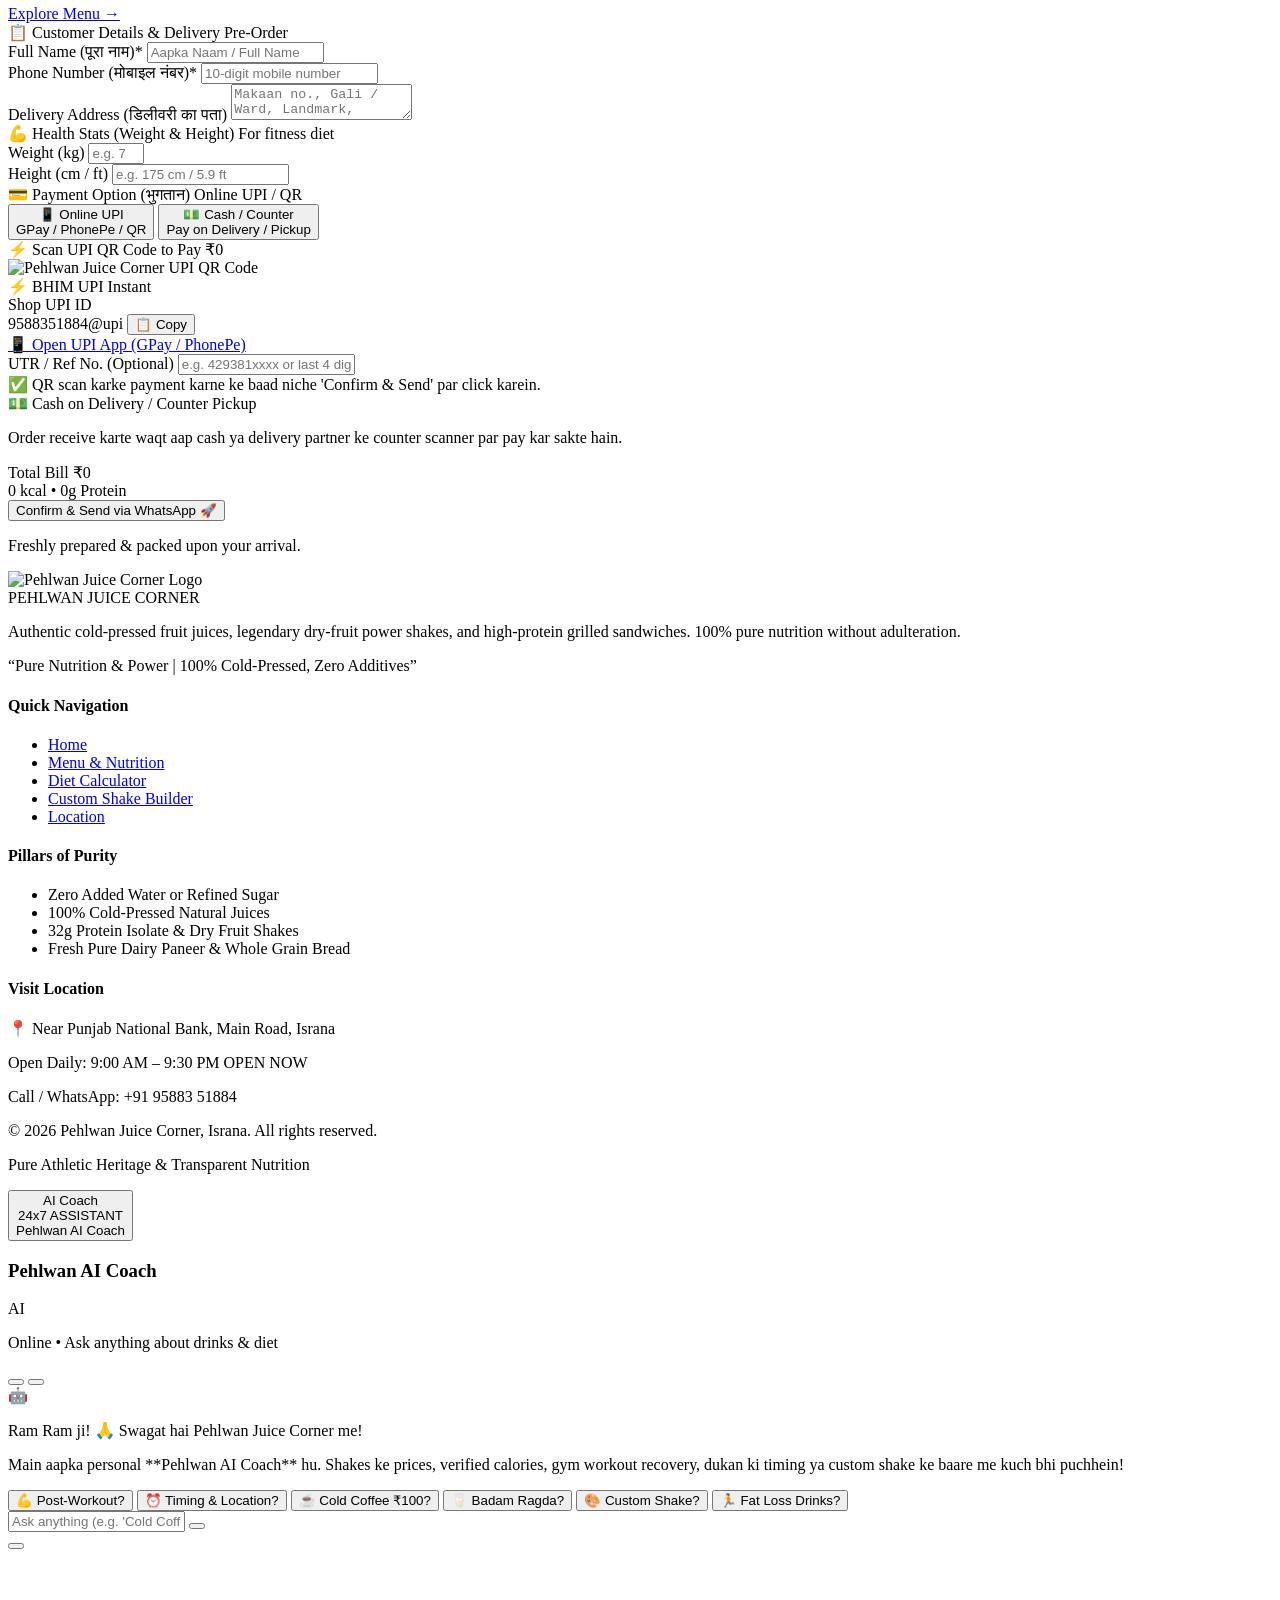
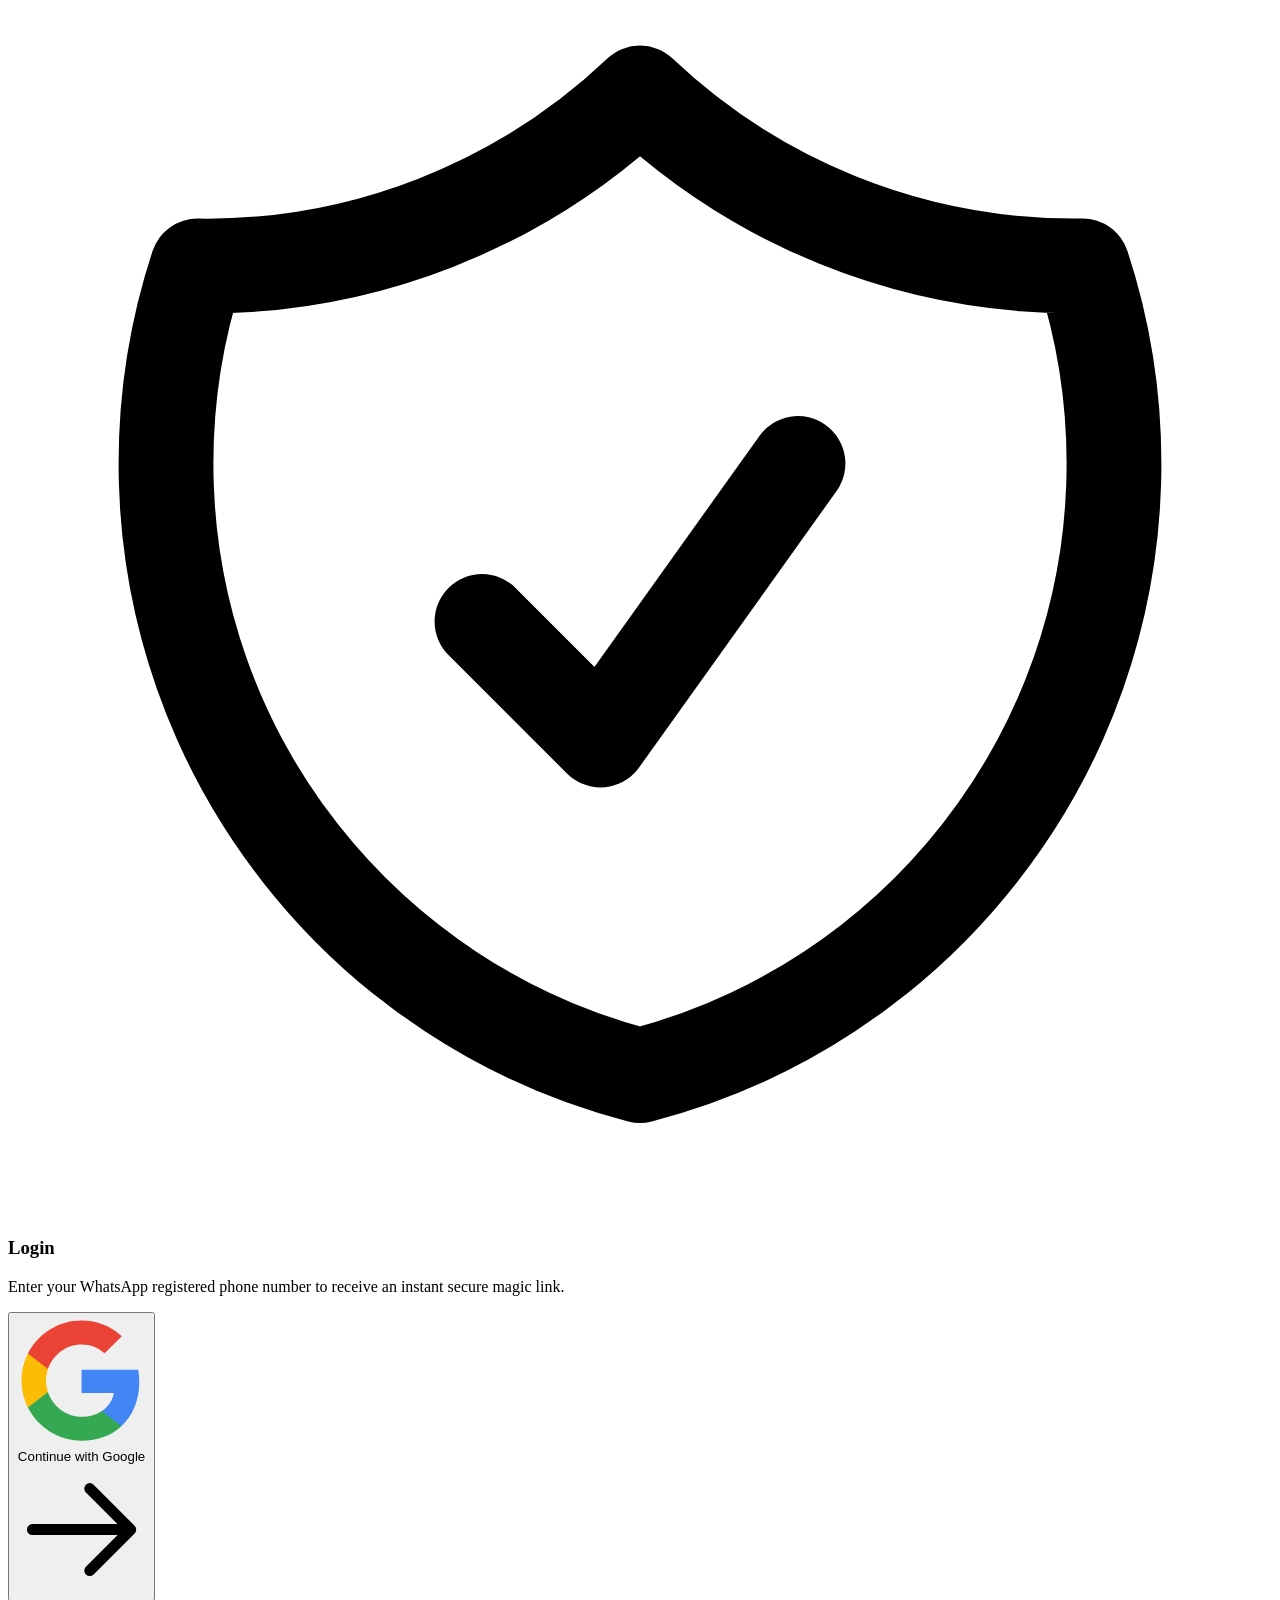
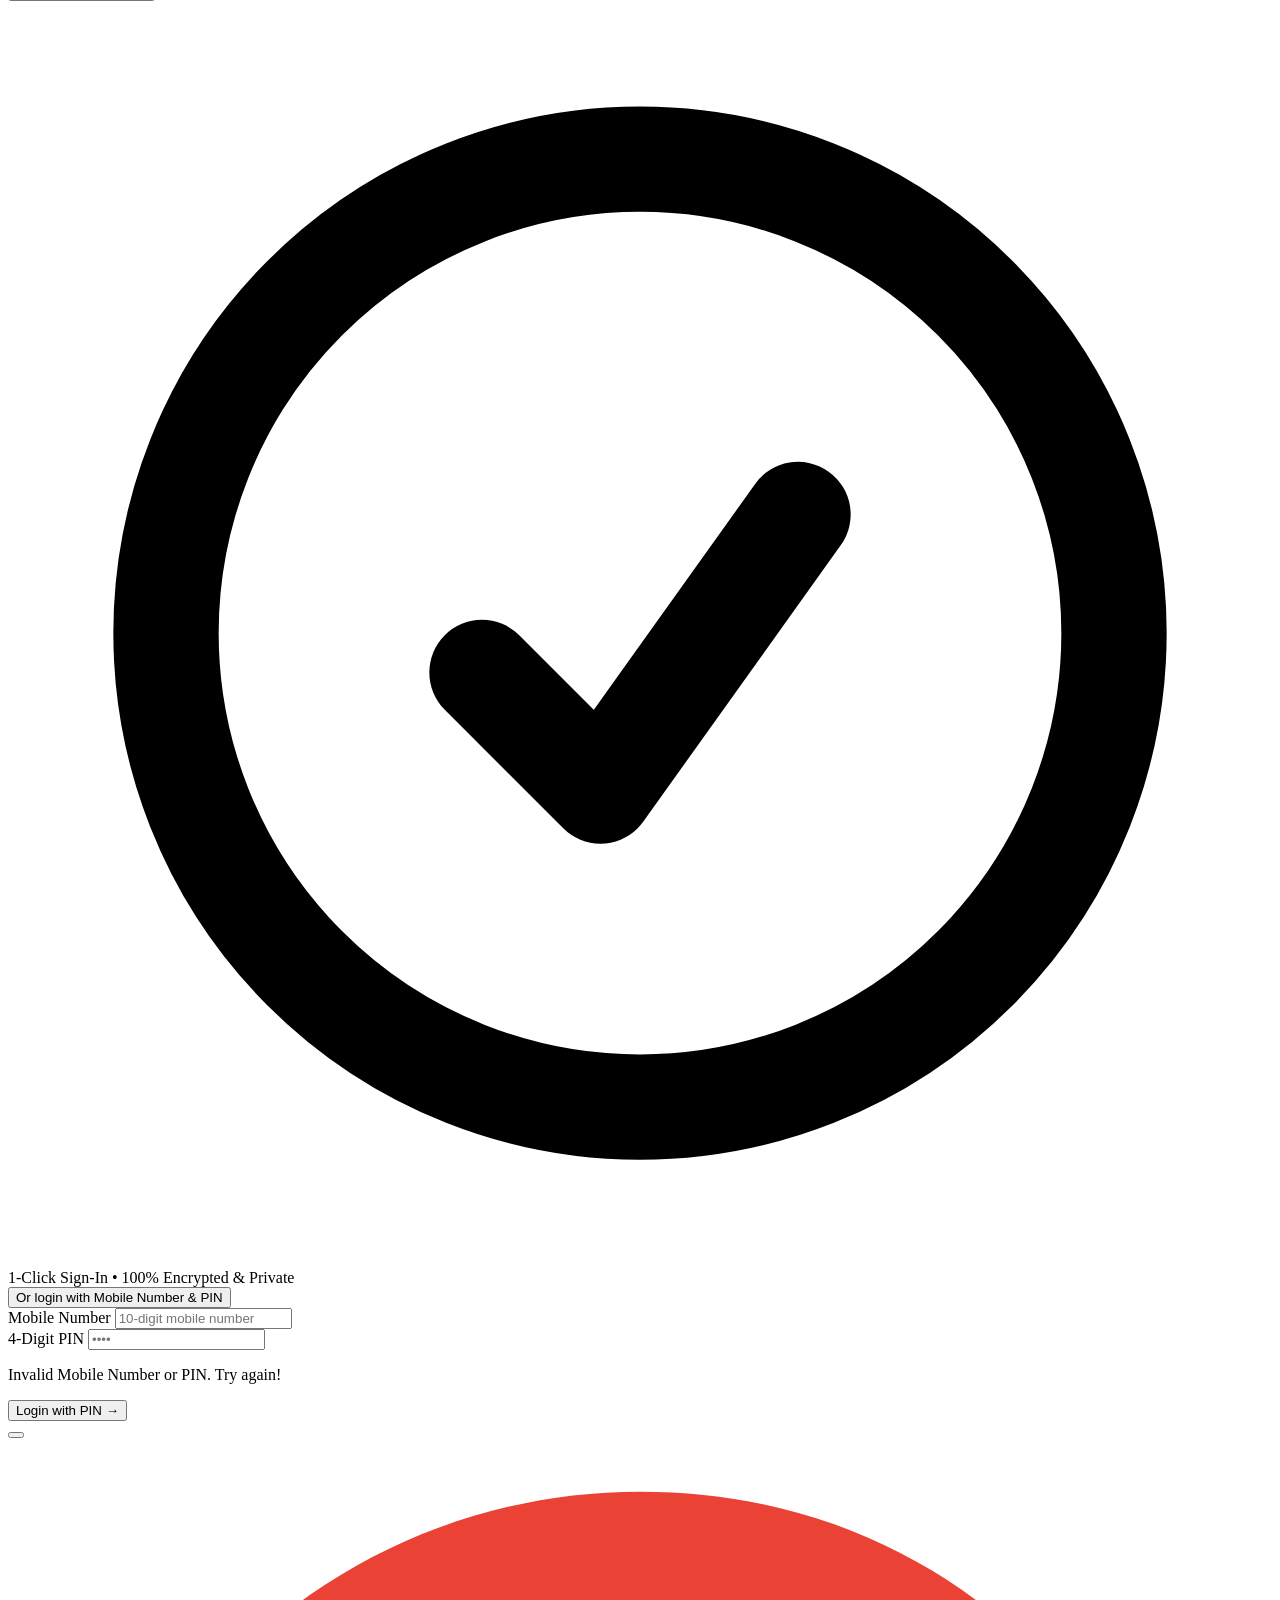
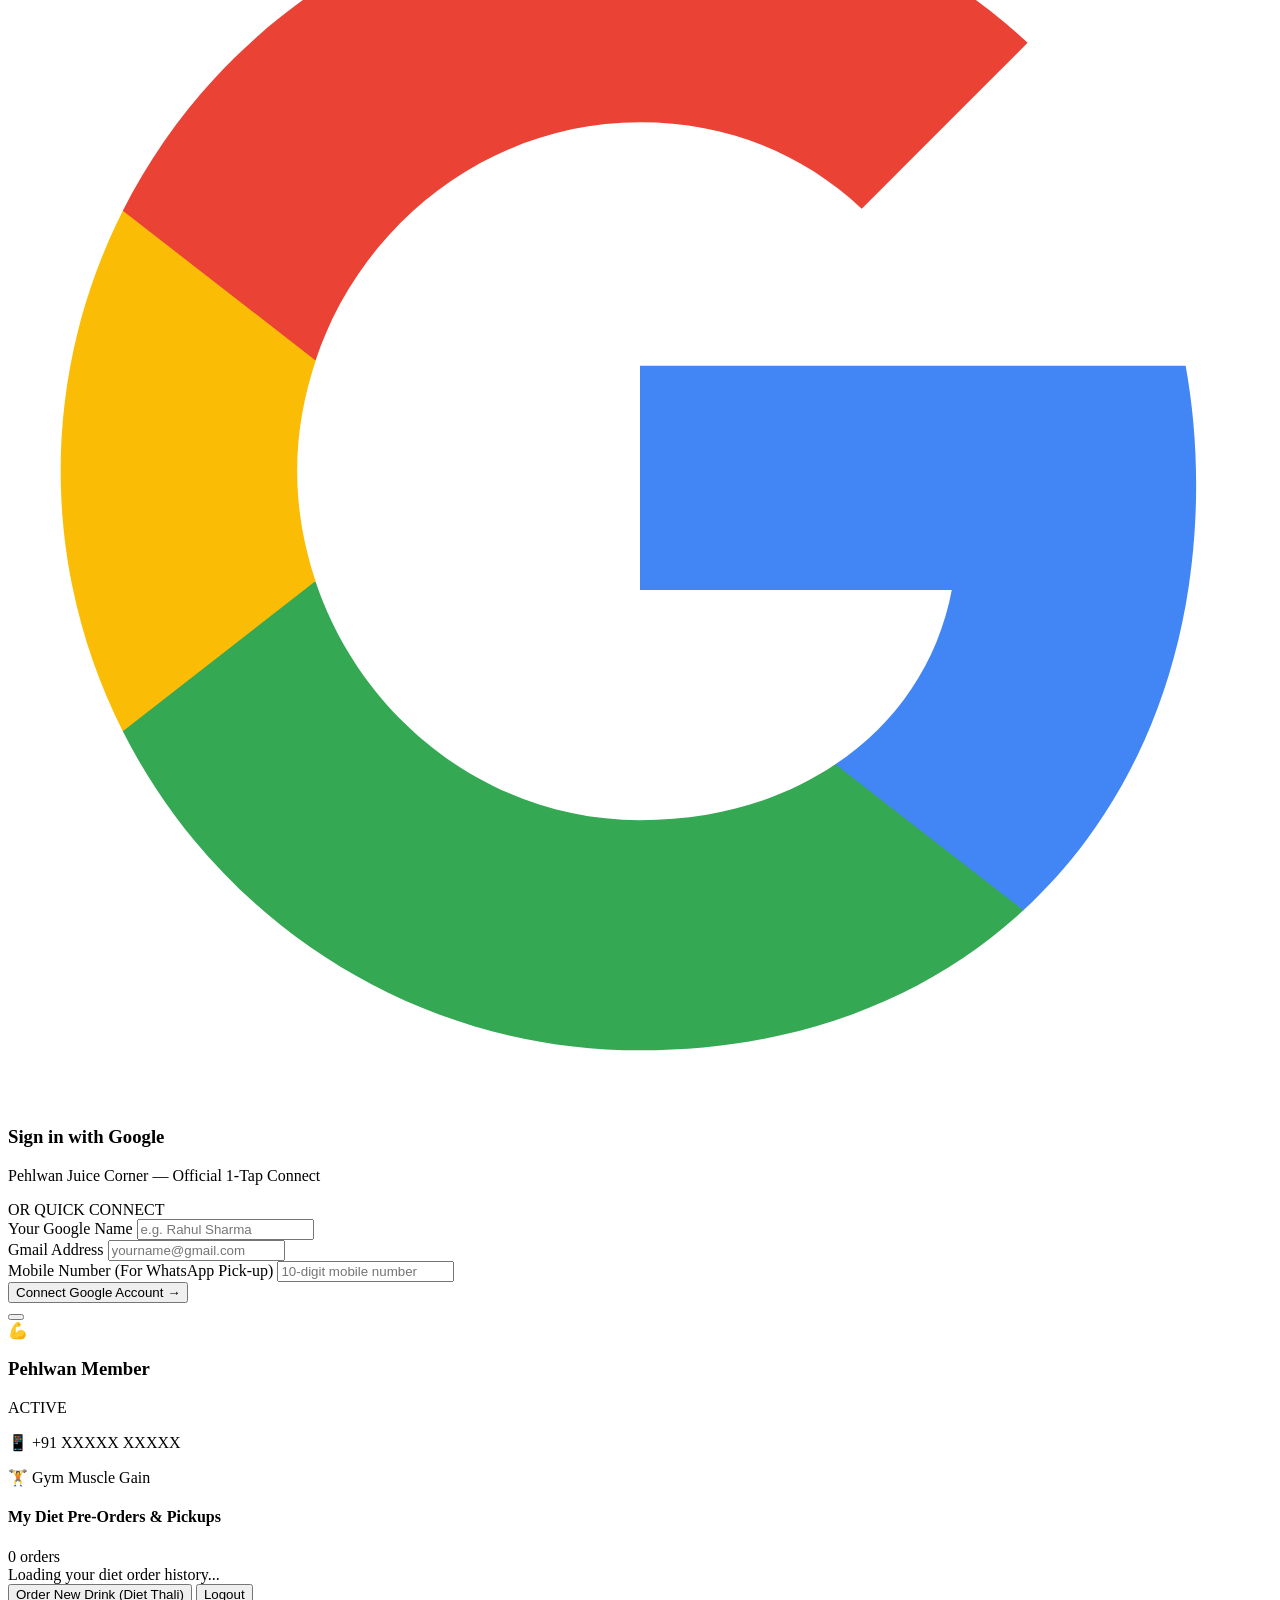
==== commit 9479dbde: "Fix checkout drawer scrolling, pinned bottom action bar, and dark mode payment UI" ====
--- a/index.html
+++ b/index.html
@@ -2565,78 +2565,77 @@
 
     </main>
 
-    <!-- Calorie / Diet Tray Drawer (Clean White & Black Slide-over) -->
-    <div id="pehlwan-tray-drawer" class="fixed inset-y-0 right-0 z-50 w-full max-w-md bg-white border-l border-neutral-200 shadow-2xl transform translate-x-full transition-transform duration-300 ease-in-out flex flex-col text-black">
-        <!-- Drawer Header -->
-        <div class="p-6 border-b border-neutral-200 flex items-center justify-between bg-neutral-50">
+        <!-- Calorie / Diet Tray Drawer (Responsive Scrollable Drawer with Pinned Bottom Checkout) -->
+    <div id="pehlwan-tray-drawer" class="fixed inset-y-0 right-0 z-50 w-full max-w-md bg-white dark:bg-neutral-900 border-l border-neutral-200 dark:border-neutral-800 shadow-2xl transform translate-x-full transition-transform duration-300 ease-in-out flex flex-col text-black dark:text-white h-screen">
+        <!-- 1. Fixed Drawer Header -->
+        <div class="p-4 sm:p-5 border-b border-neutral-200 dark:border-neutral-800 flex items-center justify-between bg-neutral-50 dark:bg-neutral-900 flex-shrink-0">
             <div class="flex items-center gap-3">
-                <div class="w-10 h-10 rounded-2xl bg-black text-white flex items-center justify-center font-bold">
+                <div class="w-10 h-10 rounded-2xl bg-black dark:bg-white text-white dark:text-black flex items-center justify-center font-bold shadow-sm">
                     <i data-lucide="scale" class="w-5 h-5"></i>
                 </div>
                 <div>
-                    <h3 class="font-heading font-bold text-lg text-black" data-i18n="trayTitle">Your Diet Tray</h3>
-                    <p class="text-xs text-neutral-500" data-i18n="traySubtitle">Real-time Nutrition & Macro Balance</p>
-                </div>
-            </div>
-            <button onclick="togglePehlwanTray()" class="p-2 text-neutral-500 hover:text-black rounded-lg hover:bg-neutral-100 transition-colors">
+                    <h3 class="font-heading font-bold text-base sm:text-lg text-black dark:text-white" data-i18n="trayTitle">Your Diet Tray</h3>
+                    <p class="text-xs text-neutral-500 dark:text-neutral-400" data-i18n="traySubtitle">Real-time Nutrition & Macro Balance</p>
+                </div>
+            </div>
+            <button onclick="togglePehlwanTray()" class="p-2 text-neutral-500 hover:text-black dark:hover:text-white rounded-lg hover:bg-neutral-200 dark:hover:bg-neutral-800 transition-colors cursor-pointer">
                 <i data-lucide="x" class="w-5 h-5"></i>
             </button>
         </div>
 
-        <!-- Live Macro Meters -->
-        <div class="p-6 bg-neutral-50 border-b border-neutral-200 space-y-4">
+        <!-- 2. Scrollable Drawer Body (EVERYTHING SCROLLS SMOOTHLY) -->
+        <div class="flex-grow overflow-y-auto overscroll-contain p-4 sm:p-5 space-y-4">
+            <!-- Live Macro Meters -->
             <div class="grid grid-cols-4 gap-2 text-center">
-                <div class="bg-white p-3 rounded-2xl border border-neutral-200 shadow-sm">
-                    <div class="text-[10px] uppercase font-bold text-neutral-500" data-i18n="cal">CALORIES</div>
-                    <div id="drawer-calories" class="text-xl font-black text-black mt-0.5">0</div>
-                    <div class="text-[9px] text-neutral-400">kcal</div>
-                </div>
-                <div class="bg-white p-3 rounded-2xl border border-neutral-200 shadow-sm">
-                    <div class="text-[10px] uppercase font-bold text-neutral-500" data-i18n="protein">PROTEIN</div>
-                    <div id="drawer-protein" class="text-xl font-black text-black mt-0.5">0g</div>
-                    <div class="text-[9px] text-neutral-400">Muscle</div>
-                </div>
-                <div class="bg-white p-3 rounded-2xl border border-neutral-200 shadow-sm">
-                    <div class="text-[10px] uppercase font-bold text-neutral-500" data-i18n="fats">FATS</div>
-                    <div id="drawer-fats" class="text-xl font-black text-black mt-0.5">0g</div>
-                    <div class="text-[9px] text-neutral-400">Healthy</div>
-                </div>
-                <div class="bg-white p-3 rounded-2xl border border-neutral-200 shadow-sm">
-                    <div class="text-[10px] uppercase font-bold text-neutral-500" data-i18n="carbs">CARBS</div>
-                    <div id="drawer-carbs" class="text-xl font-black text-black mt-0.5">0g</div>
-                    <div class="text-[9px] text-neutral-400">Energy</div>
-                </div>
-            </div>
-            <div id="pehlwan-verdict-box" class="text-xs bg-white border border-neutral-200 rounded-2xl p-3 text-neutral-800 flex items-center gap-2.5 shadow-sm">
-                <i data-lucide="sparkles" class="w-4 h-4 text-black flex-shrink-0"></i>
+                <div class="bg-neutral-50 dark:bg-neutral-800 p-2.5 rounded-2xl border border-neutral-200 dark:border-neutral-700 shadow-xs">
+                    <div class="text-[9.5px] uppercase font-bold text-neutral-500 dark:text-neutral-400" data-i18n="cal">CALORIES</div>
+                    <div id="drawer-calories" class="text-lg font-black text-black dark:text-white mt-0.5">0</div>
+                    <div class="text-[8.5px] text-neutral-400">kcal</div>
+                </div>
+                <div class="bg-neutral-50 dark:bg-neutral-800 p-2.5 rounded-2xl border border-neutral-200 dark:border-neutral-700 shadow-xs">
+                    <div class="text-[9.5px] uppercase font-bold text-neutral-500 dark:text-neutral-400" data-i18n="protein">PROTEIN</div>
+                    <div id="drawer-protein" class="text-lg font-black text-black dark:text-white mt-0.5">0g</div>
+                    <div class="text-[8.5px] text-neutral-400">Muscle</div>
+                </div>
+                <div class="bg-neutral-50 dark:bg-neutral-800 p-2.5 rounded-2xl border border-neutral-200 dark:border-neutral-700 shadow-xs">
+                    <div class="text-[9.5px] uppercase font-bold text-neutral-500 dark:text-neutral-400" data-i18n="fats">FATS</div>
+                    <div id="drawer-fats" class="text-lg font-black text-black dark:text-white mt-0.5">0g</div>
+                    <div class="text-[8.5px] text-neutral-400">Healthy</div>
+                </div>
+                <div class="bg-neutral-50 dark:bg-neutral-800 p-2.5 rounded-2xl border border-neutral-200 dark:border-neutral-700 shadow-xs">
+                    <div class="text-[9.5px] uppercase font-bold text-neutral-500 dark:text-neutral-400" data-i18n="carbs">CARBS</div>
+                    <div id="drawer-carbs" class="text-lg font-black text-black dark:text-white mt-0.5">0g</div>
+                    <div class="text-[8.5px] text-neutral-400">Energy</div>
+                </div>
+            </div>
+            <div id="pehlwan-verdict-box" class="text-xs bg-neutral-50 dark:bg-neutral-800 border border-neutral-200 dark:border-neutral-700 rounded-2xl p-2.5 text-neutral-800 dark:text-neutral-200 flex items-center gap-2 shadow-xs">
+                <i data-lucide="sparkles" class="w-4 h-4 text-emerald-600 dark:text-emerald-400 flex-shrink-0"></i>
                 <span id="pehlwan-verdict-text">Select items from the menu to balance your nutrition.</span>
             </div>
-        </div>
-
-        <!-- Tray Items List -->
-        <div id="pehlwan-tray-items" class="flex-grow overflow-y-auto p-6 space-y-3">
-            <div id="pehlwan-tray-empty" class="text-center py-14 text-neutral-400">
-                <span class="text-4xl block mb-2 opacity-50">🥤</span>
-                <p class="font-bold text-black" data-i18n="trayEmptyTitle">Your Diet Tray is Empty</p>
-                <p class="text-xs text-neutral-500 mt-1" data-i18n="trayEmptySub">Add juices, shakes or sandwiches to calculate macros.</p>
-                <a href="menu.html" onclick="togglePehlwanTray()" class="inline-block mt-4 text-xs font-bold text-black underline underline-offset-4">Explore Menu →</a>
-            </div>
-        </div>
-
-        <!-- Tray Footer -->
-        <div class="p-6 border-t border-neutral-200 bg-neutral-50 space-y-4">
-            <div class="flex items-center justify-between">
-                <span class="text-sm text-neutral-600 font-bold" data-i18n="trayTotal">Total Bill</span>
-                <span id="drawer-price" class="text-2xl font-black text-black font-heading">₹0</span>
-            </div>
-
-            <!-- Customer & Delivery Details for Pre-Order -->
-            <div class="space-y-3 pt-3 border-t border-neutral-200">
-                <div class="flex items-center justify-between text-[11px] font-black text-black uppercase tracking-wider">
+
+            <!-- Selected Items Container -->
+            <div class="space-y-2">
+                <div class="flex items-center justify-between text-[11px] font-black uppercase tracking-wider text-neutral-500 dark:text-neutral-400">
+                    <span>Selected Items (चुने हुए आइटम)</span>
+                    <a href="menu.html" onclick="togglePehlwanTray()" class="text-emerald-600 dark:text-emerald-400 hover:underline font-bold text-[10px]">+ Add More</a>
+                </div>
+                <div id="pehlwan-tray-items" class="space-y-2">
+                    <div id="pehlwan-tray-empty" class="text-center py-6 text-neutral-400">
+                        <span class="text-3xl block mb-1 opacity-50">🥤</span>
+                        <p class="font-bold text-black dark:text-white text-xs" data-i18n="trayEmptyTitle">Your Diet Tray is Empty</p>
+                        <p class="text-[11px] text-neutral-500 mt-0.5" data-i18n="trayEmptySub">Add juices, shakes or sandwiches to calculate macros.</p>
+                        <a href="menu.html" onclick="togglePehlwanTray()" class="inline-block mt-3 text-xs font-bold text-black dark:text-white underline underline-offset-4">Explore Menu →</a>
+                    </div>
+                </div>
+            </div>
+
+            <!-- Customer & Delivery Details Section -->
+            <div class="space-y-3 pt-3 border-t border-neutral-200 dark:border-neutral-800">
+                <div class="flex items-center justify-between text-[11px] font-black text-black dark:text-white uppercase tracking-wider">
                     <span class="flex items-center gap-1.5">
                         <span>📋 Customer Details & Delivery</span>
                     </span>
-                    <span class="text-[10px] text-emerald-600 font-extrabold flex items-center gap-1">
+                    <span class="text-[10px] text-emerald-600 dark:text-emerald-400 font-extrabold flex items-center gap-1">
                         <span class="w-1.5 h-1.5 rounded-full bg-emerald-500 animate-pulse"></span>
                         Pre-Order
                     </span>
@@ -2645,42 +2644,42 @@
                 <!-- 1. Full Name & Phone Number -->
                 <div class="grid grid-cols-1 sm:grid-cols-2 gap-2">
                     <div>
-                        <label class="block text-[10px] font-bold text-neutral-600 uppercase tracking-wider mb-1">Full Name (पूरा नाम)*</label>
+                        <label class="block text-[10px] font-bold text-neutral-600 dark:text-neutral-400 uppercase tracking-wider mb-1">Full Name (पूरा नाम)*</label>
                         <input 
                             type="text" 
                             id="order-customer-name" 
                             placeholder="Aapka Naam / Full Name" 
                             required
-                            class="w-full bg-white border border-neutral-300 rounded-xl px-3 py-2 text-xs font-semibold focus:border-black focus:outline-none transition-colors"
+                            class="w-full bg-white dark:bg-neutral-800 border border-neutral-300 dark:border-neutral-700 text-black dark:text-white rounded-xl px-3 py-2 text-xs font-semibold focus:border-black dark:focus:border-white focus:outline-none transition-colors"
                         >
                     </div>
                     <div>
-                        <label class="block text-[10px] font-bold text-neutral-600 uppercase tracking-wider mb-1">Phone Number (मोबाइल नंबर)*</label>
+                        <label class="block text-[10px] font-bold text-neutral-600 dark:text-neutral-400 uppercase tracking-wider mb-1">Phone Number (मोबाइल नंबर)*</label>
                         <input 
                             type="tel" 
                             id="order-customer-phone" 
                             placeholder="10-digit mobile number" 
                             maxlength="10"
                             required
-                            class="w-full bg-white border border-neutral-300 rounded-xl px-3 py-2 text-xs font-semibold focus:border-black focus:outline-none transition-colors"
+                            class="w-full bg-white dark:bg-neutral-800 border border-neutral-300 dark:border-neutral-700 text-black dark:text-white rounded-xl px-3 py-2 text-xs font-semibold focus:border-black dark:focus:border-white focus:outline-none transition-colors"
                         >
                     </div>
                 </div>
 
                 <!-- 2. Delivery Address (Textarea) -->
                 <div>
-                    <label class="block text-[10px] font-bold text-neutral-600 uppercase tracking-wider mb-1">Delivery Address (डिलीवरी का पता)</label>
+                    <label class="block text-[10px] font-bold text-neutral-600 dark:text-neutral-400 uppercase tracking-wider mb-1">Delivery Address (डिलीवरी का पता)</label>
                     <textarea 
                         id="order-customer-address" 
                         rows="2" 
                         placeholder="Makaan no., Gali / Ward, Landmark, Israna / Panipat..." 
-                        class="w-full bg-white border border-neutral-300 rounded-xl px-3 py-2 text-xs font-semibold focus:border-black focus:outline-none transition-colors resize-none placeholder-neutral-400"
+                        class="w-full bg-white dark:bg-neutral-800 border border-neutral-300 dark:border-neutral-700 text-black dark:text-white rounded-xl px-3 py-2 text-xs font-semibold focus:border-black dark:focus:border-white focus:outline-none transition-colors resize-none placeholder-neutral-400"
                     ></textarea>
                 </div>
 
                 <!-- 3. Health Stats: Weight & Height -->
-                <div class="bg-neutral-100/80 border border-neutral-200/90 rounded-2xl p-2.5 space-y-1.5">
-                    <div class="flex items-center justify-between text-[10px] font-black text-neutral-700 uppercase tracking-wider">
+                <div class="bg-neutral-100/80 dark:bg-neutral-800/80 border border-neutral-200 dark:border-neutral-700 rounded-2xl p-2.5 space-y-1.5">
+                    <div class="flex items-center justify-between text-[10px] font-black text-neutral-700 dark:text-neutral-300 uppercase tracking-wider">
                         <span>💪 Health Stats (Weight & Height)</span>
                         <span class="text-[9px] text-neutral-500 font-semibold">For fitness diet</span>
                     </div>
@@ -2693,7 +2692,7 @@
                                 placeholder="e.g. 72" 
                                 min="20" 
                                 max="250"
-                                class="w-full bg-white border border-neutral-300 rounded-xl px-2.5 py-1.5 text-xs font-semibold focus:border-black focus:outline-none"
+                                class="w-full bg-white dark:bg-neutral-800 border border-neutral-300 dark:border-neutral-700 text-black dark:text-white rounded-xl px-2.5 py-1.5 text-xs font-semibold focus:border-black dark:focus:border-white focus:outline-none"
                             >
                         </div>
                         <div>
@@ -2702,48 +2701,48 @@
                                 type="text" 
                                 id="order-customer-height" 
                                 placeholder="e.g. 175 cm / 5.9 ft" 
-                                class="w-full bg-white border border-neutral-300 rounded-xl px-2.5 py-1.5 text-xs font-semibold focus:border-black focus:outline-none"
+                                class="w-full bg-white dark:bg-neutral-800 border border-neutral-300 dark:border-neutral-700 text-black dark:text-white rounded-xl px-2.5 py-1.5 text-xs font-semibold focus:border-black dark:focus:border-white focus:outline-none"
                             >
                         </div>
                     </div>
                 </div>
 
                 <!-- 4. Payment Method Selection (Online UPI / QR vs Cash on Delivery) -->
-                <div class="space-y-2.5 pt-2.5 border-t border-neutral-200">
-                    <div class="flex items-center justify-between text-[11px] font-black text-black uppercase tracking-wider">
+                <div class="space-y-2.5 pt-2.5 border-t border-neutral-200 dark:border-neutral-800">
+                    <div class="flex items-center justify-between text-[11px] font-black text-black dark:text-white uppercase tracking-wider">
                         <span class="flex items-center gap-1.5">
                             <span>💳 Payment Option (भुगतान)</span>
                         </span>
-                        <span id="payment-badge-selected" class="text-[10px] text-emerald-800 bg-emerald-100/90 border border-emerald-300 px-2 py-0.5 rounded-full font-extrabold flex items-center gap-1">
-                            <span class="w-1.5 h-1.5 rounded-full bg-emerald-600 animate-pulse"></span>
+                        <span id="payment-badge-selected" class="text-[10px] text-emerald-800 dark:text-emerald-300 bg-emerald-100 dark:bg-emerald-950/60 border border-emerald-300 dark:border-emerald-700 px-2 py-0.5 rounded-full font-extrabold flex items-center gap-1">
+                            <span class="w-1.5 h-1.5 rounded-full bg-emerald-500 animate-pulse"></span>
                             Online UPI / QR
                         </span>
                     </div>
 
                     <!-- Payment Toggle Cards -->
                     <div class="grid grid-cols-2 gap-2">
-                        <button type="button" onclick="selectPaymentMethod('upi')" id="pay-opt-upi" class="cursor-pointer border-2 border-black bg-black text-white rounded-xl p-2.5 flex flex-col justify-between text-left transition-all shadow-sm">
+                        <button type="button" onclick="selectPaymentMethod('upi')" id="pay-opt-upi" class="pay-method-btn active cursor-pointer border-2 border-black dark:border-white bg-black dark:bg-white text-white dark:text-black rounded-xl p-2.5 flex flex-col justify-between text-left transition-all shadow-sm">
                             <div class="flex items-center justify-between mb-1 w-full">
                                 <span class="text-xs font-black flex items-center gap-1">
                                     <span>📱</span> Online UPI
                                 </span>
-                                <span id="pay-radio-upi" class="w-3.5 h-3.5 rounded-full border-2 border-white bg-white flex items-center justify-center">
-                                    <span class="w-1.5 h-1.5 rounded-full bg-black"></span>
+                                <span id="pay-radio-upi" class="w-3.5 h-3.5 rounded-full border-2 border-current flex items-center justify-center">
+                                    <span class="w-1.5 h-1.5 rounded-full bg-current"></span>
                                 </span>
                             </div>
-                            <span class="text-[9.5px] text-neutral-300 leading-tight">GPay / PhonePe / QR</span>
+                            <span class="text-[9.5px] opacity-80 leading-tight">GPay / PhonePe / QR</span>
                         </button>
 
-                        <button type="button" onclick="selectPaymentMethod('cod')" id="pay-opt-cod" class="cursor-pointer border-2 border-neutral-300 bg-white text-neutral-800 rounded-xl p-2.5 flex flex-col justify-between text-left transition-all hover:border-black">
+                        <button type="button" onclick="selectPaymentMethod('cod')" id="pay-opt-cod" class="pay-method-btn cursor-pointer border-2 border-neutral-300 dark:border-neutral-700 bg-white dark:bg-neutral-800 text-neutral-800 dark:text-neutral-200 rounded-xl p-2.5 flex flex-col justify-between text-left transition-all hover:border-black dark:hover:border-white">
                             <div class="flex items-center justify-between mb-1 w-full">
                                 <span class="text-xs font-black flex items-center gap-1">
                                     <span>💵</span> Cash / Counter
                                 </span>
-                                <span id="pay-radio-cod" class="w-3.5 h-3.5 rounded-full border-2 border-neutral-400 bg-white flex items-center justify-center">
+                                <span id="pay-radio-cod" class="w-3.5 h-3.5 rounded-full border-2 border-current flex items-center justify-center">
                                     <span class="w-1.5 h-1.5 rounded-full bg-transparent"></span>
                                 </span>
                             </div>
-                            <span class="text-[9.5px] text-neutral-500 leading-tight">Pay on Delivery / Pickup</span>
+                            <span class="text-[9.5px] opacity-80 leading-tight">Pay on Delivery / Pickup</span>
                         </button>
                     </div>
 
@@ -2751,74 +2750,90 @@
                     <input type="hidden" id="order-payment-method" value="upi">
 
                     <!-- Dynamic UPI / QR Container (visible when 'upi' is active) -->
-                    <div id="upi-payment-box" class="bg-neutral-50 border border-neutral-300 rounded-2xl p-3 space-y-2.5">
-                        <div class="flex items-center justify-between text-xs pb-1.5 border-b border-neutral-200">
-                            <span class="font-bold text-neutral-700 flex items-center gap-1">
-                                <span>⚡ Scan UPI QR Code</span>
+                    <div id="upi-payment-box" class="bg-neutral-50 dark:bg-neutral-800/90 border border-neutral-300 dark:border-neutral-700 rounded-2xl p-3 space-y-3">
+                        <div class="flex items-center justify-between text-xs pb-1.5 border-b border-neutral-200 dark:border-neutral-700">
+                            <span class="font-bold text-neutral-700 dark:text-neutral-200 flex items-center gap-1">
+                                <span>⚡ Scan UPI QR Code to Pay</span>
                             </span>
-                            <span id="upi-amount-badge" class="font-black text-black bg-white px-2 py-0.5 rounded-lg border border-neutral-200 text-xs shadow-xs">₹0</span>
-                        </div>
-
-                        <div class="flex items-center gap-3">
+                            <span id="upi-amount-badge" class="font-black text-black dark:text-white bg-white dark:bg-neutral-900 px-2 py-0.5 rounded-lg border border-neutral-200 dark:border-neutral-700 text-xs shadow-xs">₹0</span>
+                        </div>
+
+                        <div class="flex flex-col sm:flex-row items-center gap-3">
                             <!-- Dynamic QR Code Card -->
-                            <div class="bg-white p-2 rounded-xl border border-neutral-200 shadow-sm flex flex-col items-center flex-shrink-0">
-                                <img id="dynamic-upi-qr" src="https://api.qrserver.com/v1/create-qr-code/?size=200x200&data=upi%3A%2F%2Fpay%3Fpa%3D9588351884%40upi%26pn%3DPehlwan%20Juice%20Corner" alt="Pehlwan Juice Corner UPI QR Code" class="w-28 h-28 object-contain rounded-lg">
-                                <div class="text-[8.5px] text-neutral-500 font-bold mt-1">BHIM UPI Instant</div>
+                            <div class="bg-white p-2.5 rounded-2xl border border-neutral-200 shadow-sm flex flex-col items-center flex-shrink-0">
+                                <img id="dynamic-upi-qr" src="https://api.qrserver.com/v1/create-qr-code/?size=250x250&data=upi%3A%2F%2Fpay%3Fpa%3D9588351884%40upi%26pn%3DPehlwan%20Juice%20Corner" alt="Pehlwan Juice Corner UPI QR Code" class="w-32 h-32 object-contain rounded-lg">
+                                <div class="text-[9px] text-neutral-600 font-bold mt-1 flex items-center gap-1">
+                                    <span>⚡ BHIM UPI Instant</span>
+                                </div>
                             </div>
 
                             <!-- UPI ID & Quick Actions -->
-                            <div class="flex-grow space-y-1.5 min-w-0">
+                            <div class="flex-grow space-y-2 w-full">
                                 <div>
                                     <label class="block text-[9px] font-bold text-neutral-500 uppercase tracking-wider mb-0.5">Shop UPI ID</label>
-                                    <div class="flex items-center gap-1 bg-white border border-neutral-200 rounded-xl p-1 px-2 shadow-xs">
-                                        <span id="display-upi-id" class="text-xs font-mono font-bold text-neutral-800 truncate select-all">9588351884@upi</span>
-                                        <button type="button" onclick="copyShopUpiId(this)" class="bg-neutral-100 hover:bg-black hover:text-white px-2 py-0.5 rounded-lg text-[10px] font-bold transition-colors cursor-pointer flex-shrink-0">
+                                    <div class="flex items-center gap-1 bg-white dark:bg-neutral-900 border border-neutral-200 dark:border-neutral-700 rounded-xl p-1 px-2 shadow-xs">
+                                        <span id="display-upi-id" class="text-xs font-mono font-bold text-neutral-800 dark:text-neutral-200 truncate select-all flex-grow">9588351884@upi</span>
+                                        <button type="button" onclick="copyShopUpiId(this)" class="bg-neutral-100 hover:bg-black hover:text-white dark:bg-neutral-800 dark:hover:bg-white dark:hover:text-black px-2 py-0.5 rounded-lg text-[10px] font-bold transition-colors cursor-pointer flex-shrink-0">
                                             <span>📋 Copy</span>
                                         </button>
                                     </div>
                                 </div>
 
                                 <!-- Open UPI App Direct Deep Link (GPay/PhonePe/Paytm on mobile) -->
-                                <a id="direct-upi-pay-btn" href="#" class="w-full bg-emerald-600 hover:bg-emerald-700 text-white font-extrabold text-[11px] py-1.5 px-2 rounded-xl transition-all flex items-center justify-center gap-1 shadow-sm">
+                                <a id="direct-upi-pay-btn" href="#" class="w-full bg-emerald-600 hover:bg-emerald-700 text-white font-extrabold text-xs py-2 px-3 rounded-xl transition-all flex items-center justify-center gap-1.5 shadow-sm text-center">
                                     <span>📱 Open UPI App (GPay / PhonePe)</span>
                                 </a>
 
                                 <!-- Optional UTR / Ref No. -->
                                 <div>
+                                    <label class="block text-[9px] font-bold text-neutral-500 uppercase tracking-wider mb-0.5">UTR / Ref No. (Optional)</label>
                                     <input 
                                         type="text" 
                                         id="order-payment-utr" 
-                                        placeholder="UTR / Ref No. (Optional)" 
+                                        placeholder="e.g. 429381xxxx or last 4 digits" 
                                         maxlength="25"
-                                        class="w-full bg-white border border-neutral-300 rounded-xl px-2 py-1 text-[11px] font-semibold focus:border-black focus:outline-none placeholder-neutral-400"
+                                        class="w-full bg-white dark:bg-neutral-900 border border-neutral-300 dark:border-neutral-700 text-black dark:text-white rounded-xl px-2.5 py-1 text-xs font-semibold focus:border-black dark:focus:border-white focus:outline-none placeholder-neutral-400"
                                     >
                                 </div>
                             </div>
                         </div>
 
-                        <div class="bg-emerald-50/90 border border-emerald-200/90 rounded-xl p-2 text-[10px] text-emerald-800 flex items-center gap-1.5 font-medium">
+                        <div class="bg-emerald-50 dark:bg-emerald-950/40 border border-emerald-200 dark:border-emerald-800/60 rounded-xl p-2 text-[10.5px] text-emerald-800 dark:text-emerald-300 flex items-center gap-1.5 font-medium leading-tight">
                             <span>✅</span>
-                            <span>QR scan karke payment karein aur niche Confirm order par click karein.</span>
+                            <span>QR scan karke payment karne ke baad niche 'Confirm & Send' par click karein.</span>
                         </div>
                     </div>
 
                     <!-- COD Note Box (visible when 'cod' is active) -->
-                    <div id="cod-payment-box" class="hidden bg-neutral-100/90 border border-neutral-200 rounded-2xl p-3 text-xs text-neutral-700 space-y-1">
-                        <div class="font-bold flex items-center gap-1.5 text-black">
+                    <div id="cod-payment-box" class="hidden bg-neutral-100 dark:bg-neutral-800/80 border border-neutral-200 dark:border-neutral-700 rounded-2xl p-3 text-xs text-neutral-700 dark:text-neutral-300 space-y-1">
+                        <div class="font-bold flex items-center gap-1.5 text-black dark:text-white">
                             <span>💵 Cash on Delivery / Counter Pickup</span>
                         </div>
-                        <p class="text-[10.5px] text-neutral-500 leading-relaxed">
+                        <p class="text-[11px] text-neutral-500 dark:text-neutral-400 leading-relaxed">
                             Order receive karte waqt aap cash ya delivery partner ke counter scanner par pay kar sakte hain.
                         </p>
                     </div>
                 </div>
             </div>
-            
-            <button onclick="sendOrderViaWhatsApp()" class="w-full bg-black hover:bg-neutral-800 text-white font-extrabold text-sm py-4 px-4 rounded-2xl shadow-xl transition-all flex items-center justify-center gap-2">
+        </div>
+
+        <!-- 3. Fixed Bottom Checkout Footer (Always Visible on Screen!) -->
+        <div class="p-4 border-t border-neutral-200 dark:border-neutral-800 bg-white dark:bg-neutral-900 flex-shrink-0 shadow-2xl space-y-2.5 z-10">
+            <div class="flex items-center justify-between">
+                <div>
+                    <span class="text-[10px] uppercase font-bold text-neutral-500 dark:text-neutral-400 tracking-wider block">Total Bill</span>
+                    <span id="drawer-price" class="text-2xl font-black text-black dark:text-white font-heading leading-tight">₹0</span>
+                </div>
+                <div id="drawer-macros-summary" class="text-right text-[11px] text-neutral-500 dark:text-neutral-400 font-semibold">
+                    0 kcal • 0g Protein
+                </div>
+            </div>
+
+            <button onclick="sendOrderViaWhatsApp()" class="w-full bg-emerald-600 hover:bg-emerald-700 text-white font-black text-sm py-3.5 px-4 rounded-xl shadow-lg transition-all flex items-center justify-center gap-2 active:scale-98 cursor-pointer">
                 <i data-lucide="message-circle" class="w-5 h-5"></i>
-                <span data-i18n="trayOrderBtn">Confirm & Send via WhatsApp</span>
+                <span data-i18n="trayOrderBtn">Confirm & Send via WhatsApp 🚀</span>
             </button>
-            <p class="text-[11px] text-center text-neutral-500" data-i18n="trayPickupNote">Freshly prepared and packed upon your arrival.</p>
+            <p class="text-[10px] text-center text-neutral-400 dark:text-neutral-500" data-i18n="trayPickupNote">Freshly prepared & packed upon your arrival.</p>
         </div>
     </div>
     <!-- Tray Overlay -->
--- a/static/css/style.css
+++ b/static/css/style.css
@@ -607,3 +607,23 @@
     background: #4B5563;
 }
 
+
+/* Responsive Scrollable Diet Drawer Styles */
+#pehlwan-tray-drawer {
+    height: 100vh;
+    max-height: 100vh;
+}
+html.dark #pehlwan-tray-drawer {
+    background-color: #111827 !important;
+    border-color: #1F2937 !important;
+    color: #F3F4F6 !important;
+}
+html.dark #pehlwan-tray-drawer .bg-neutral-50 {
+    background-color: #111827 !important;
+}
+html.dark #pehlwan-tray-drawer .border-neutral-200 {
+    border-color: #1F2937 !important;
+}
+#dynamic-upi-qr {
+    background-color: #FFFFFF !important;
+}
